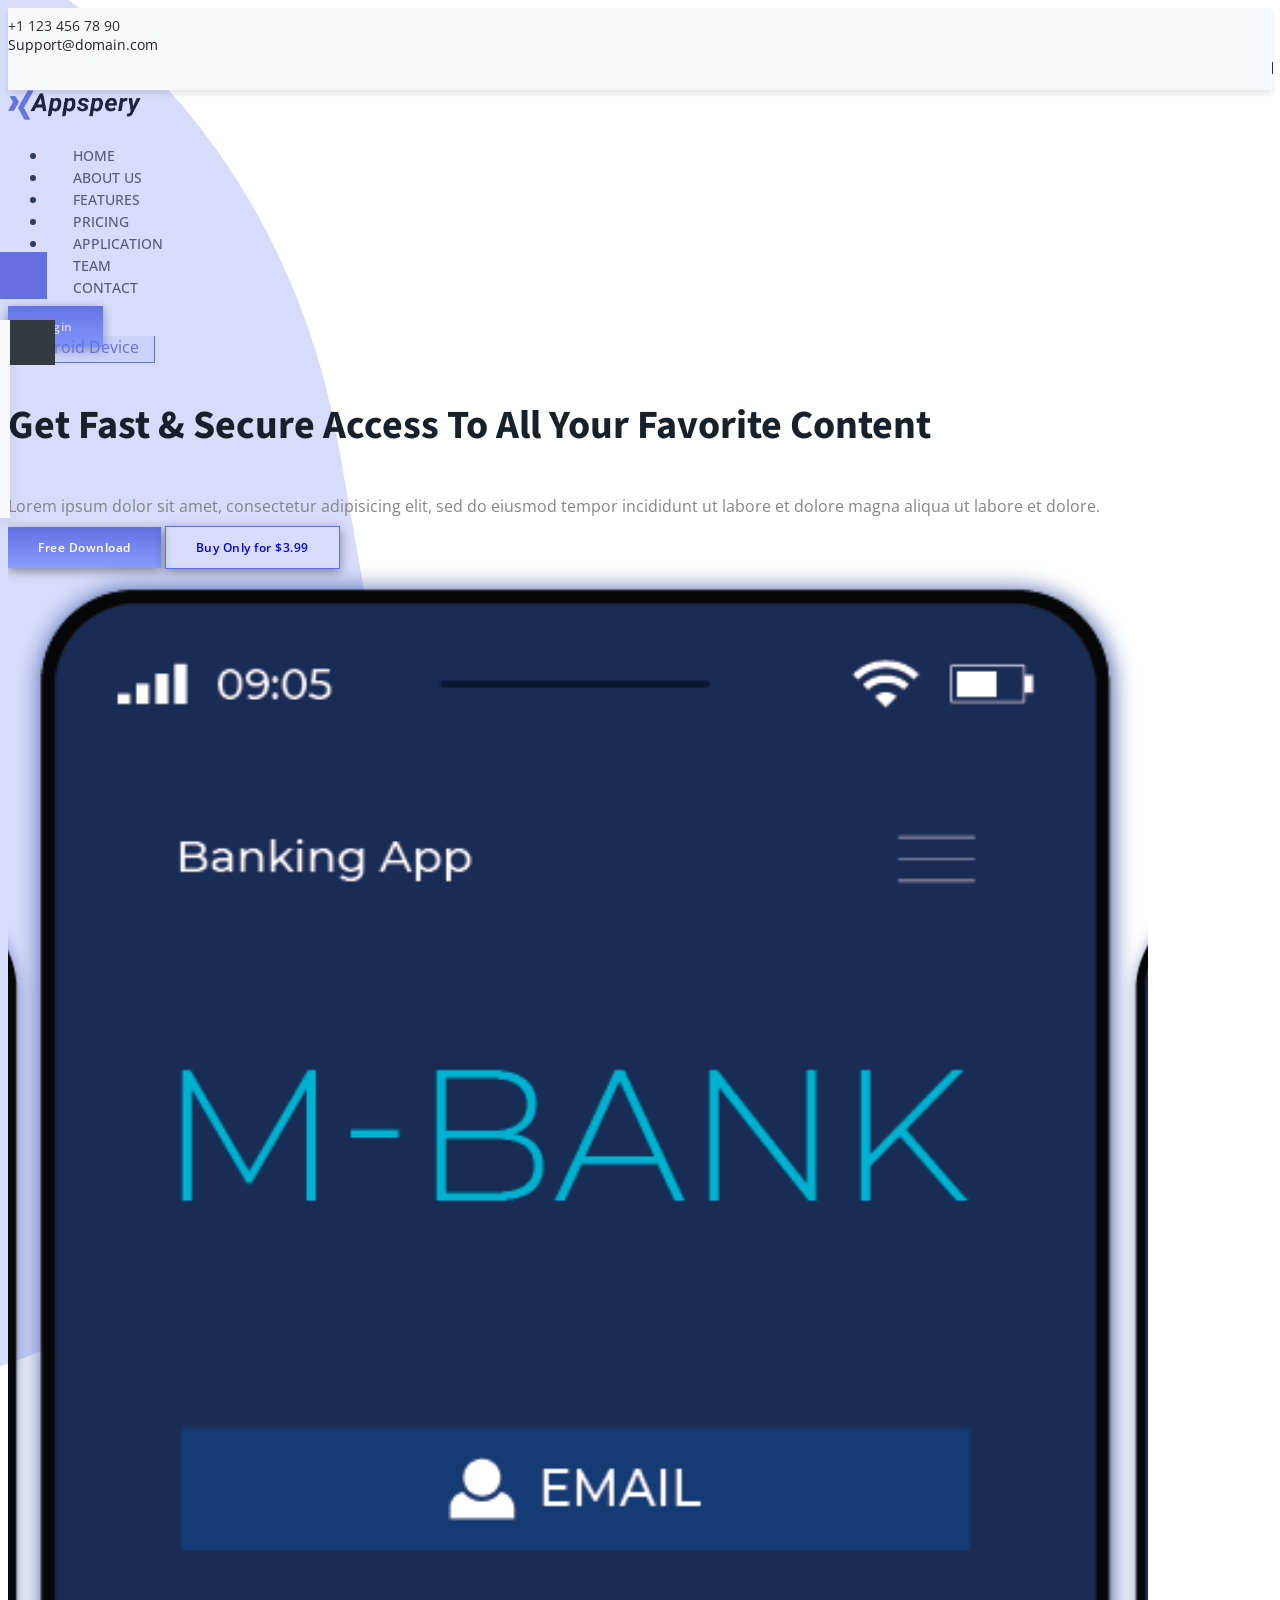
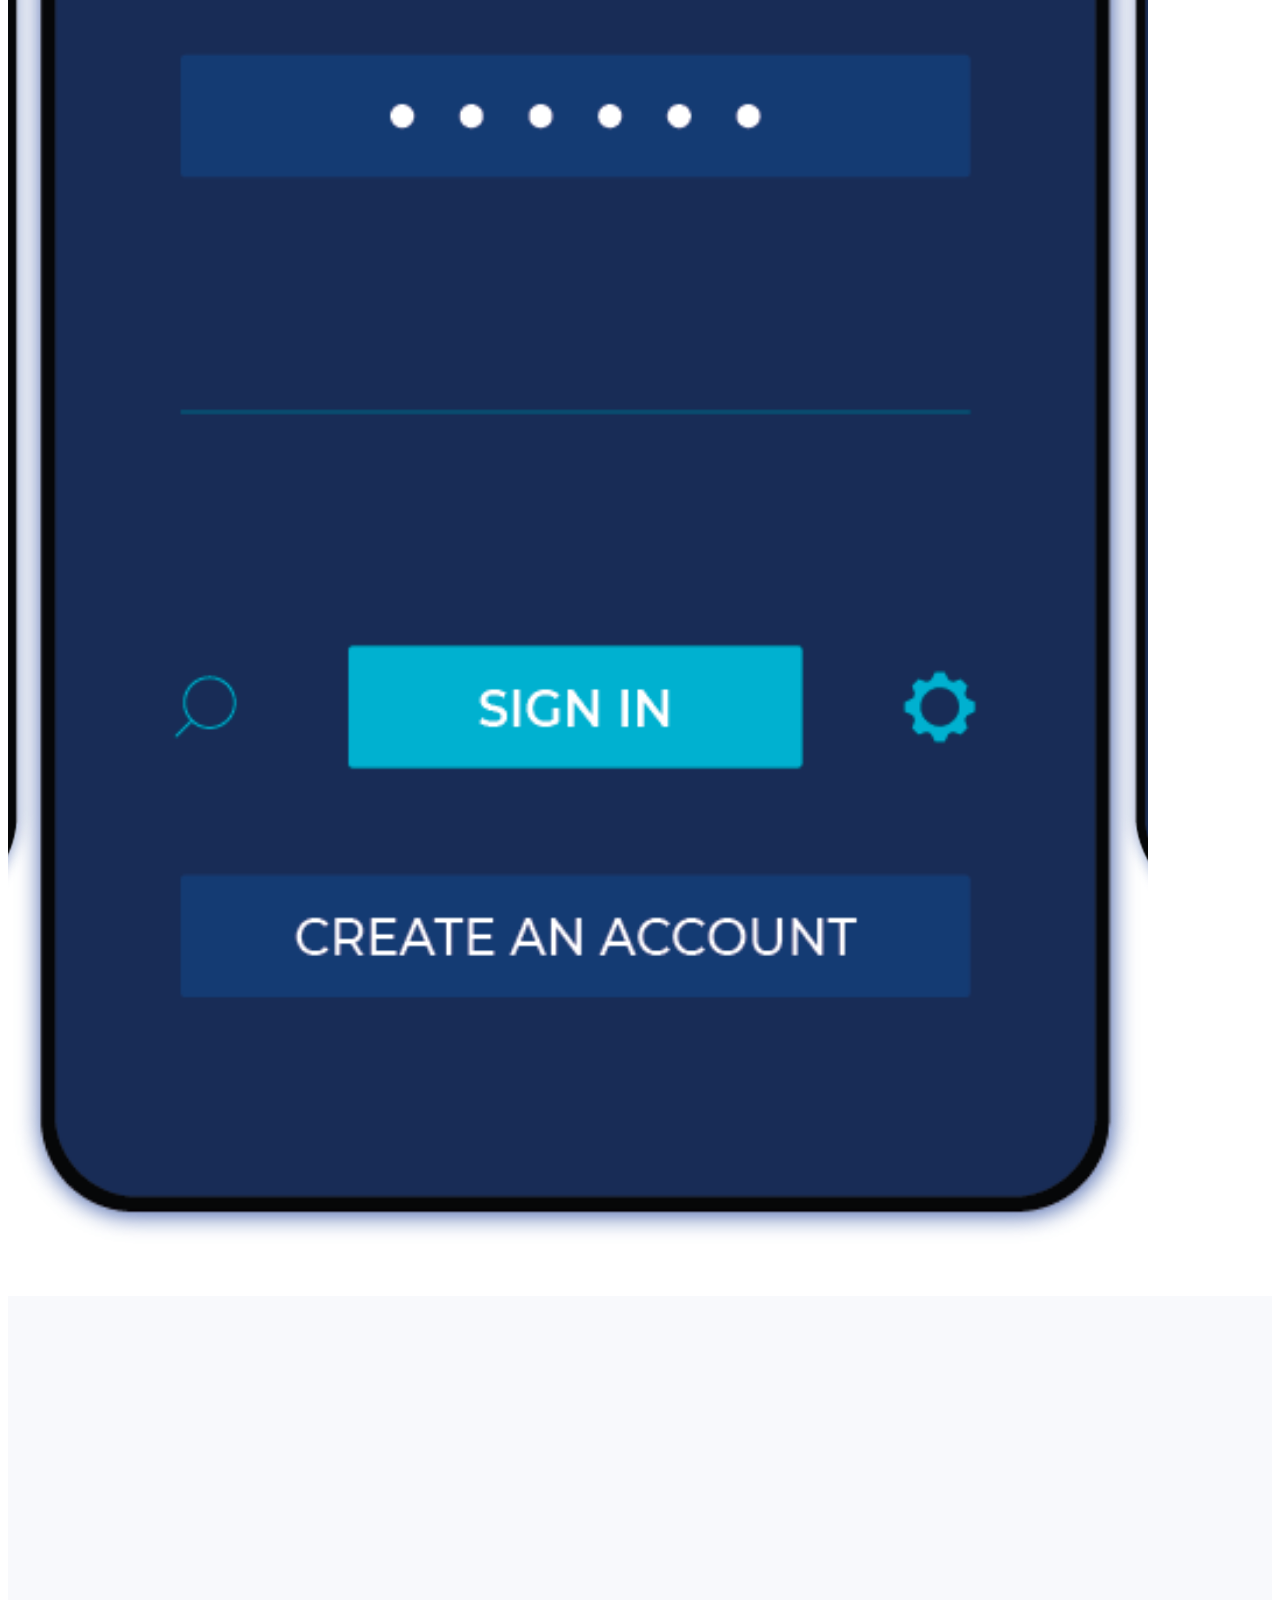
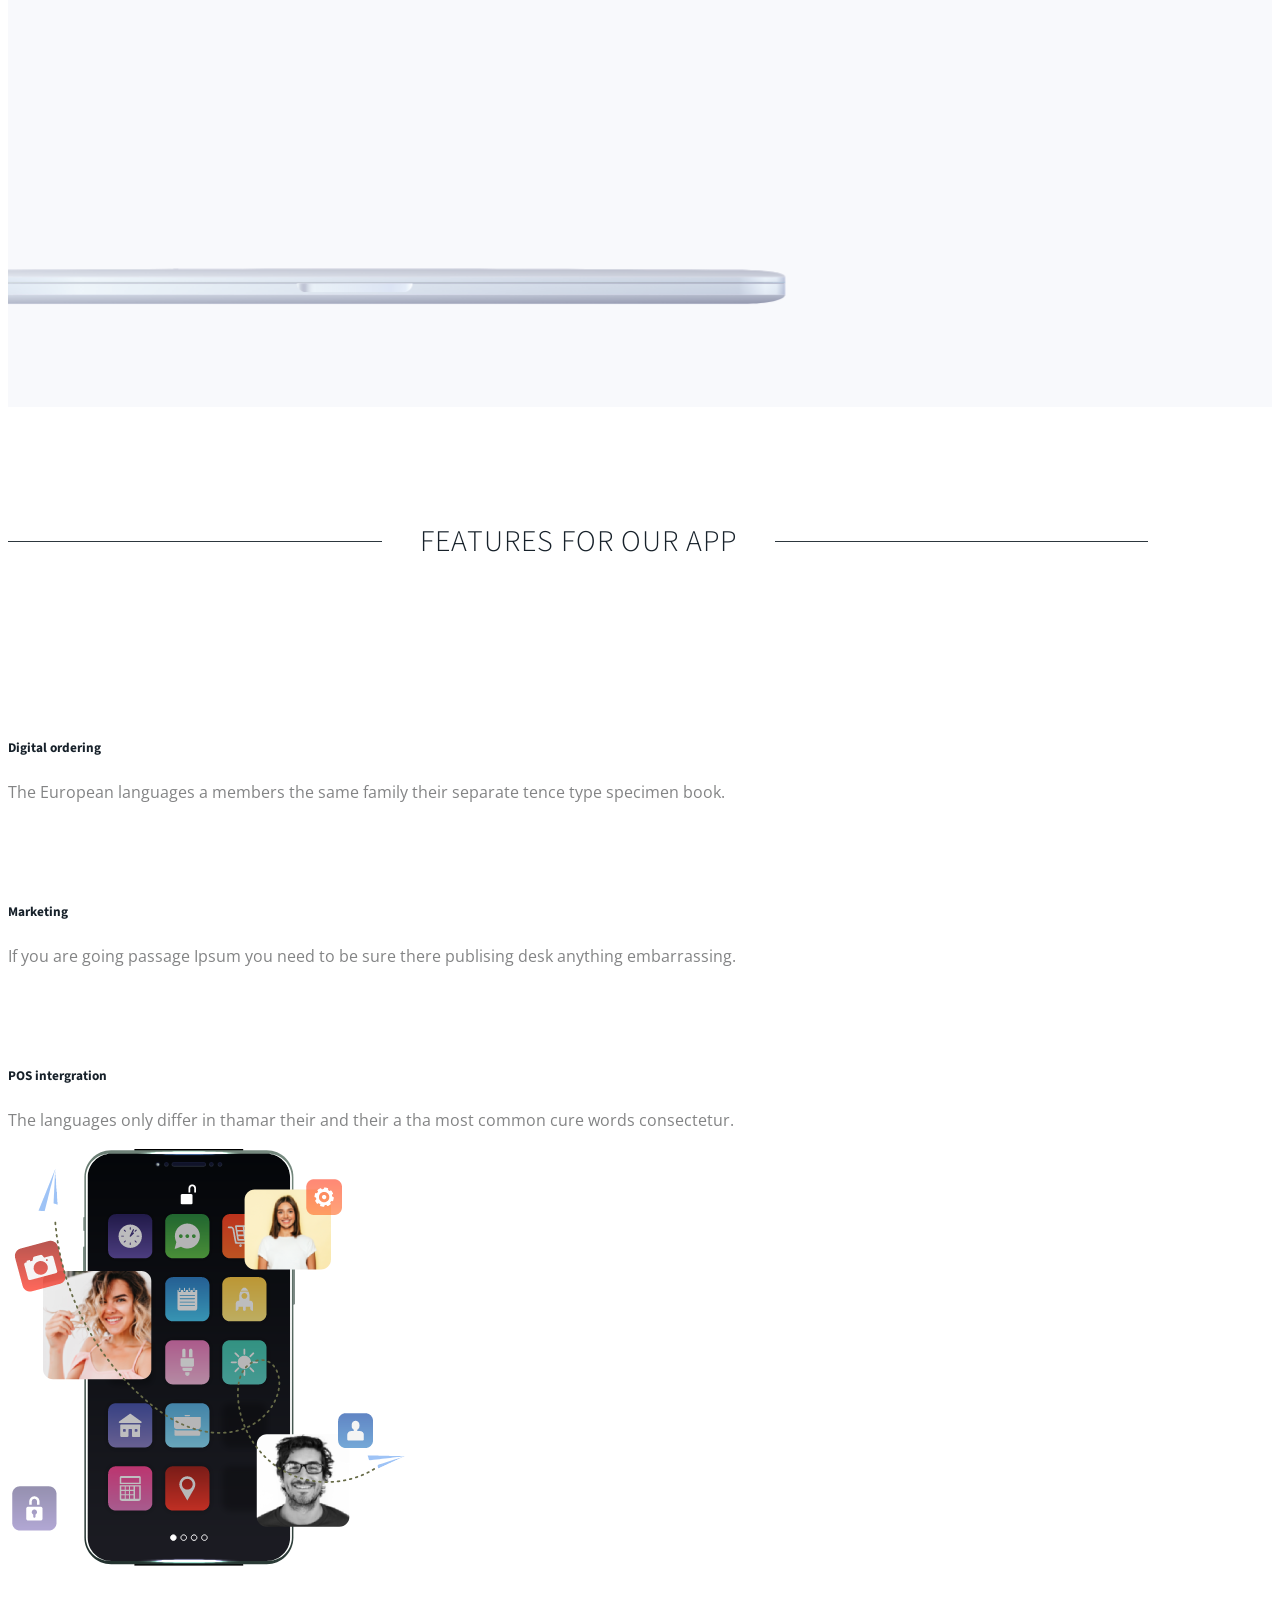
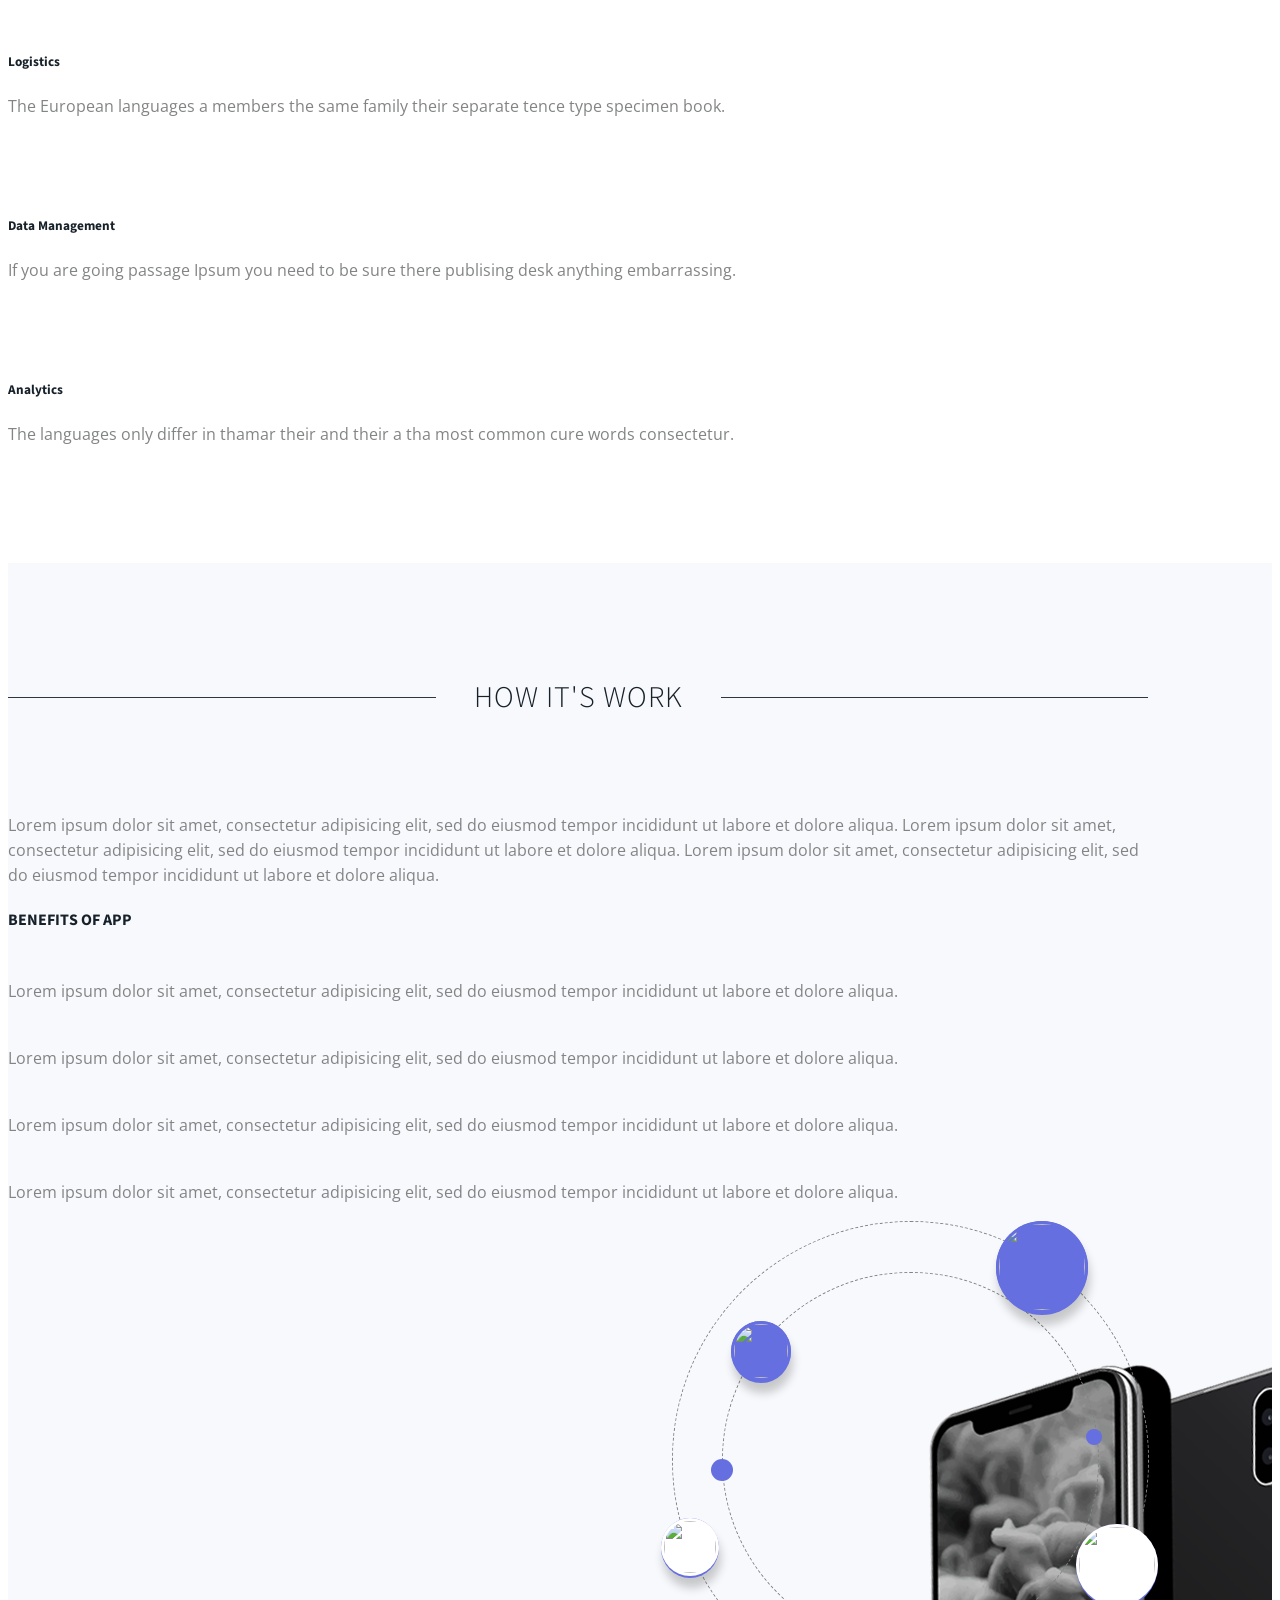
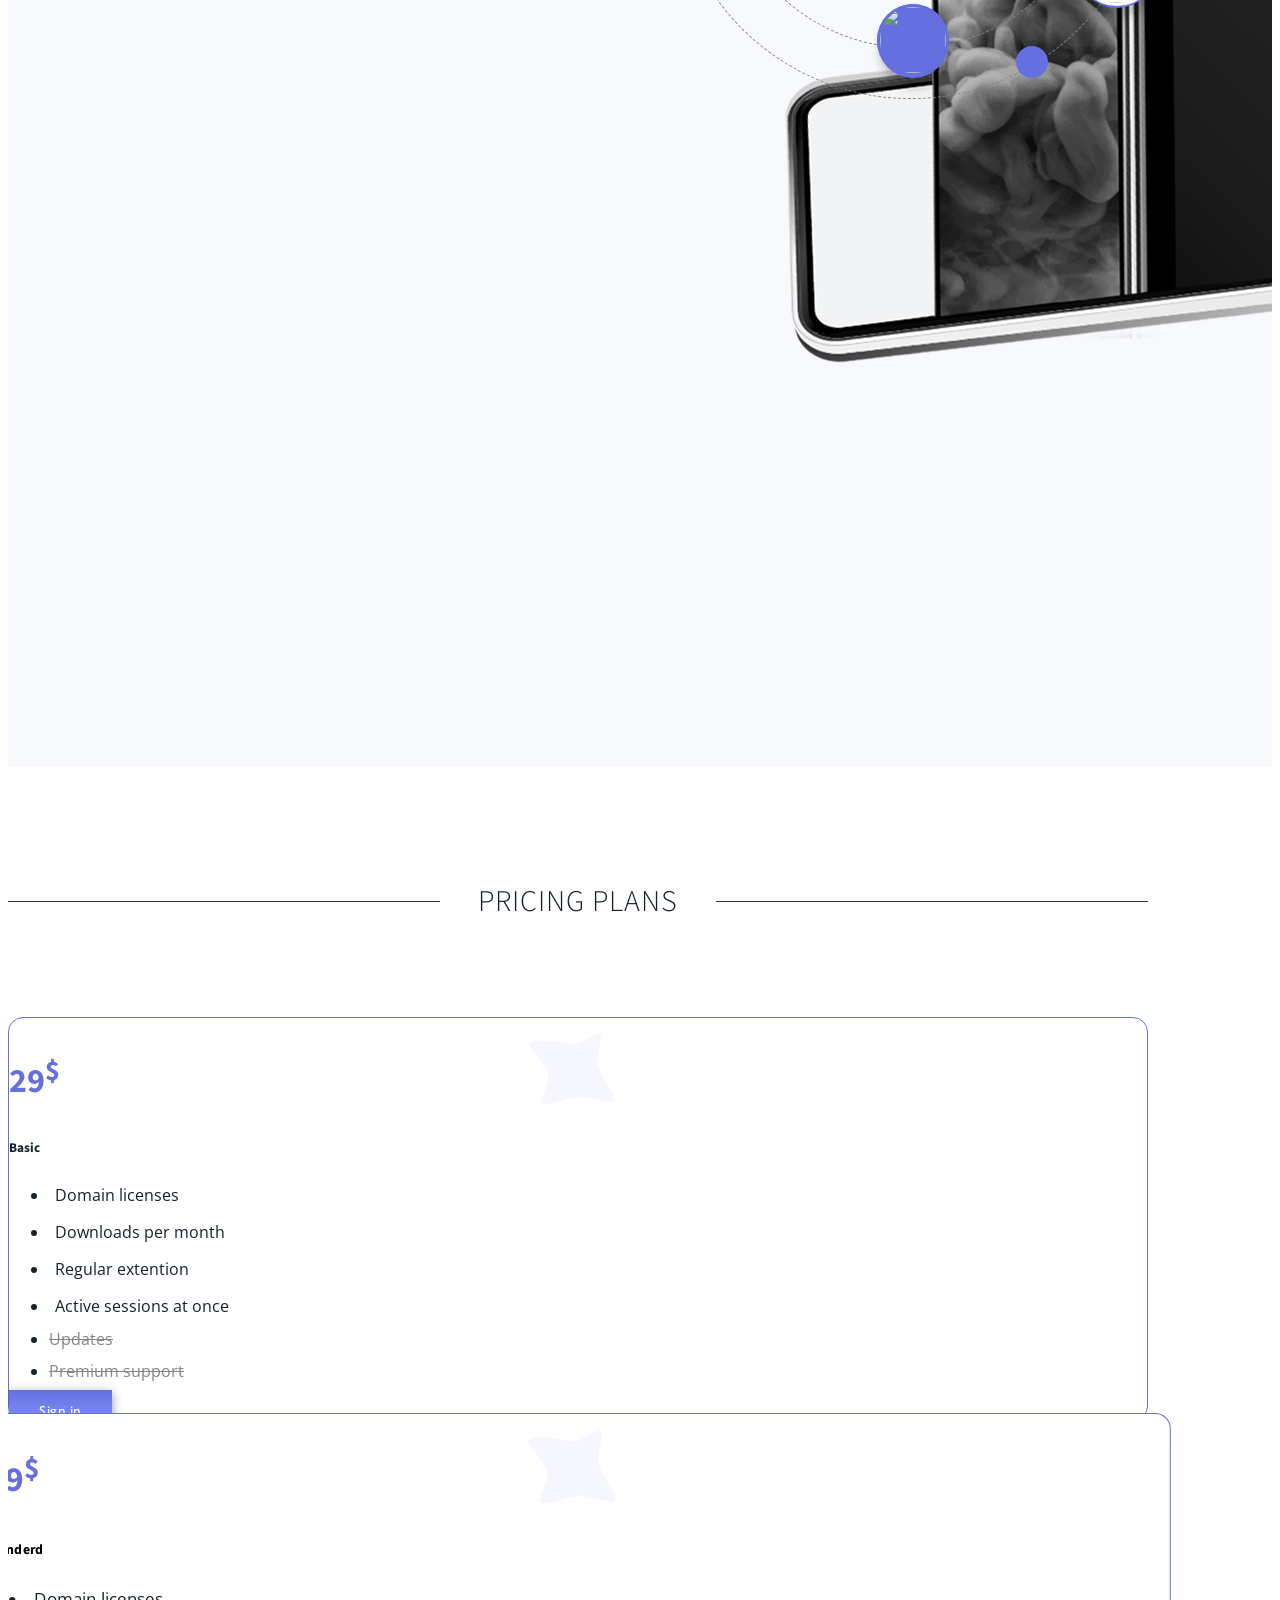
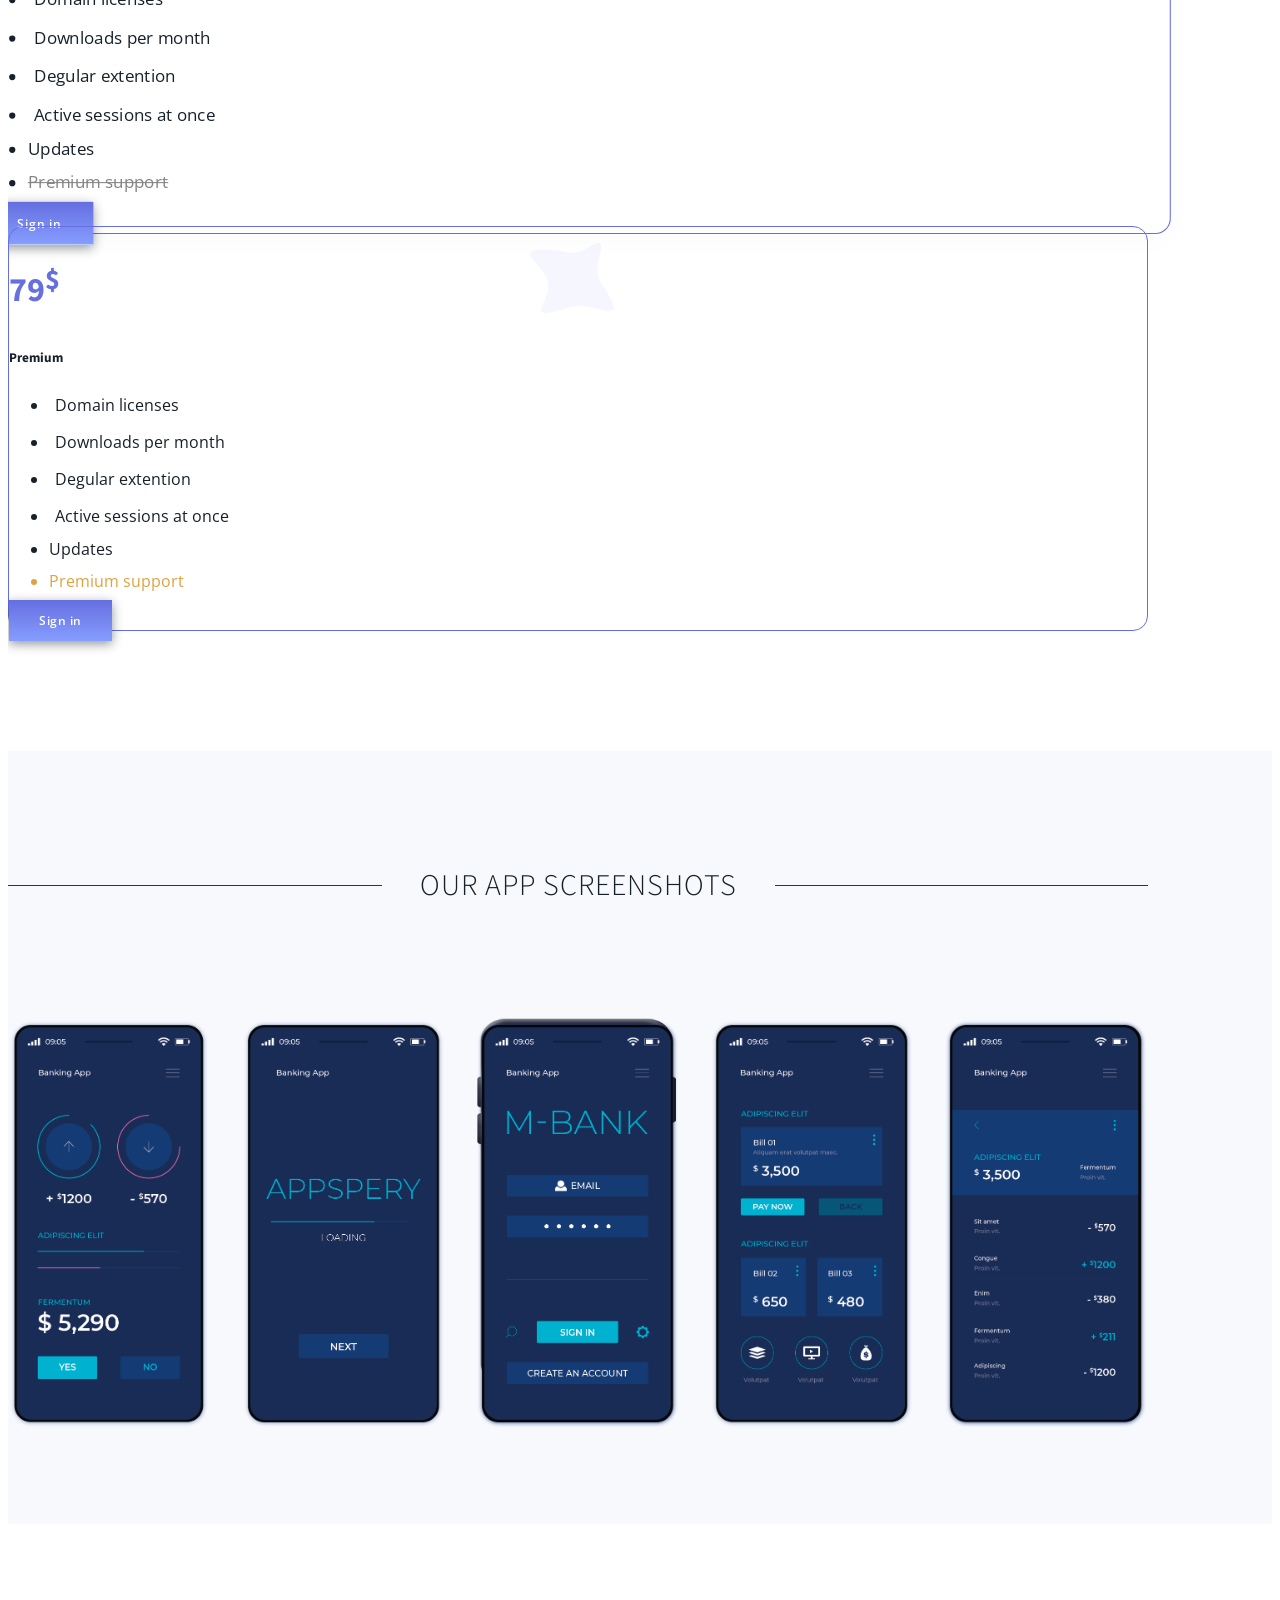
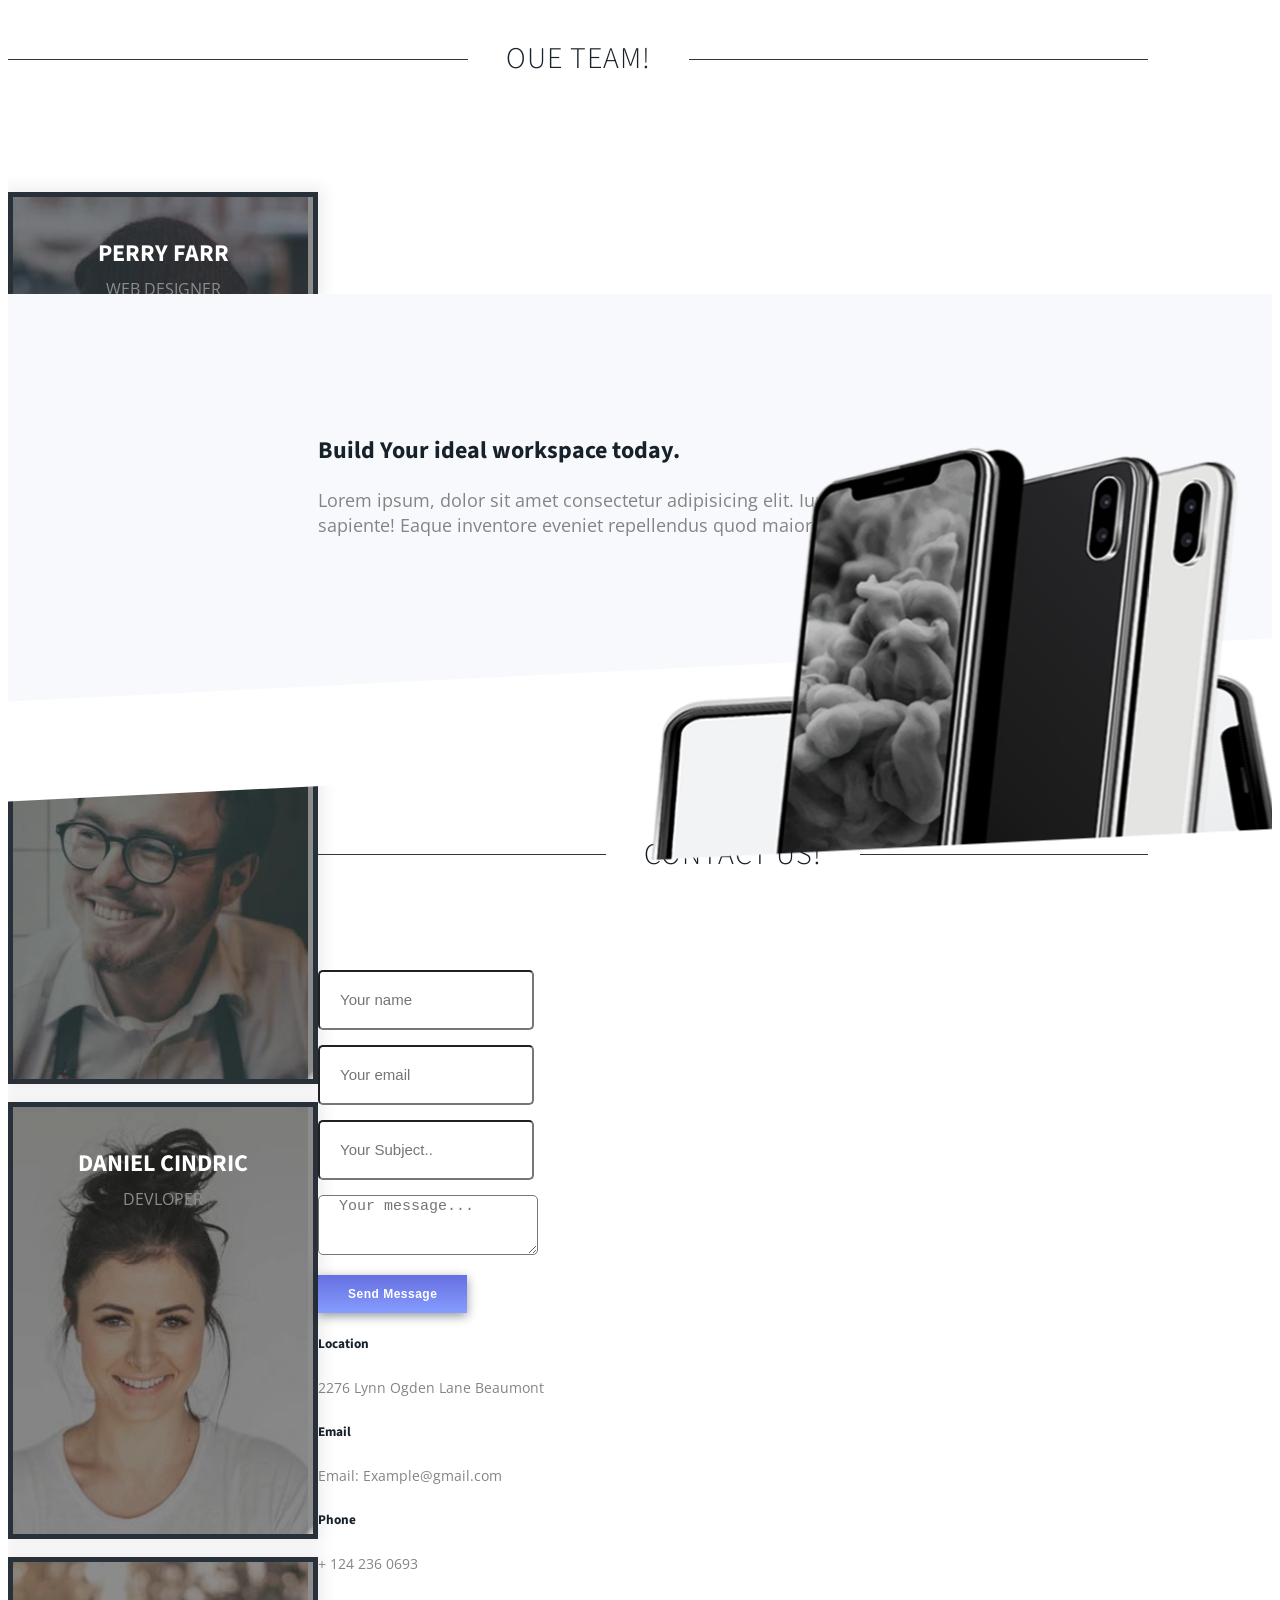
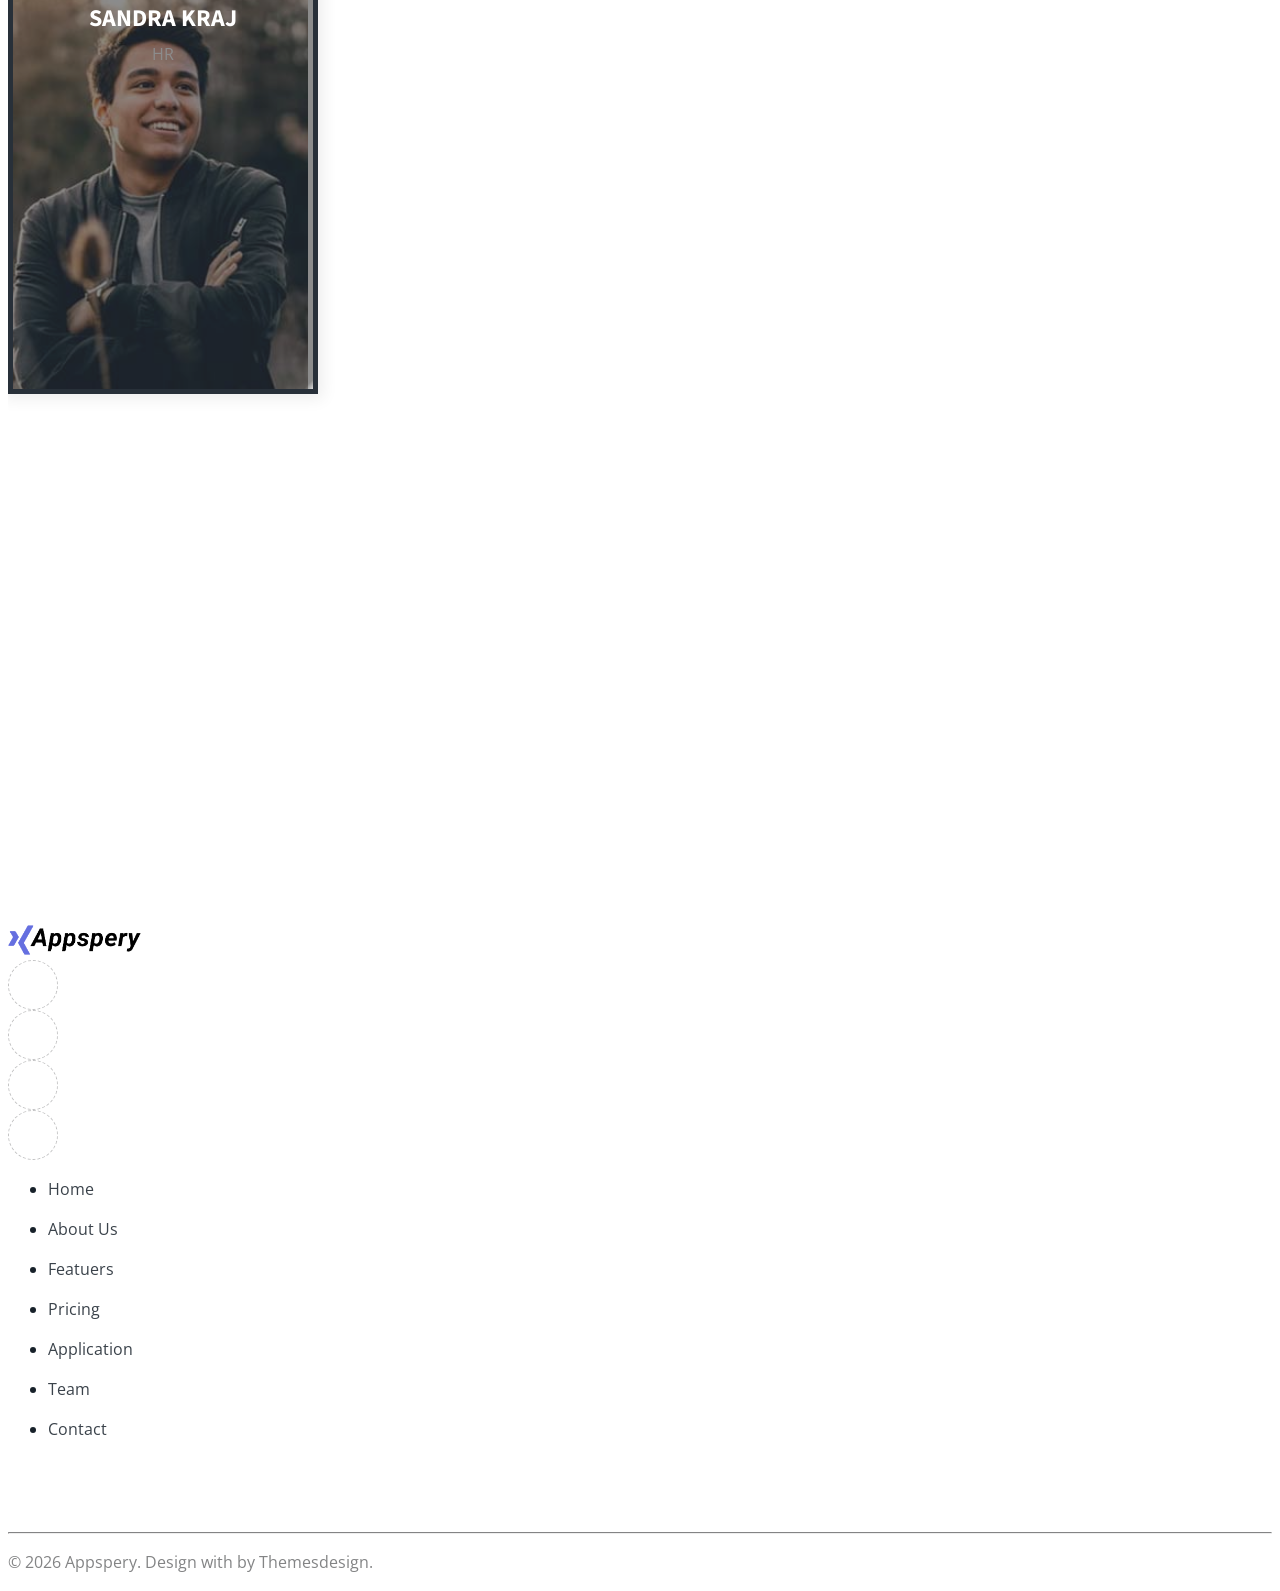
==== index-2.html @ c3799e3d "Portfolio Website" ====
<!DOCTYPE html>
<html lang="en">

<head>
    <meta charset="utf-8" />
    <title>Appspery - App Landing Template</title>
    <meta name="viewport" content="width=device-width, initial-scale=1.0">
    <meta name="description" content=" " />
    <meta name="keywords" content="" />
    <meta content="Themesdeign" name="author" />

    <link rel="shortcut icon" href="images/favicon.ico">

    <!-- Bootstrap css -->
    <link rel="stylesheet" href="css/bootstrap.min.css" type="text/css" id="bootstrap-style" />

    <!-- Tobi  -->
    <link rel="stylesheet" href="css/tobii.min.css">

    <!-- animation -->
    <link rel="stylesheet" href="css/aos.css" />

    <!-- Material Icon Css -->
    <link rel="stylesheet" href="css/materialdesignicons.min.css" type="text/css" />

    <!-- Unicon Css -->
    <link rel="stylesheet" href="https://unicons.iconscout.com/release/v4.0.0/css/line.css" />

    <!-- boxi icon -->
    <link rel="stylesheet" href="css/boxicons.min.css">

    <!-- Swiper Css -->
    <link rel="stylesheet" href="css/tiny-slider.css" type="text/css" />
    <link rel="stylesheet" href="https://unpkg.com/swiper@8/swiper-bundle.min.css" />

    <!-- Custom Css -->
    <link rel="stylesheet" href="css/style.min.css" type="text/css" />

    <!-- colors -->
    <link href="css/colors/default.css" rel="stylesheet" type="text/css" id="color-opt" />

</head>

<body data-bs-spy="scroll" data-bs-target="#navbar" data-bs-offset="71">

    <!-- light-dark mode button -->
    <a href="javascript: void(0);" id="mode" class="mode-btn text-white rounded-end">
        <i class="uil uil-brightness mode-dark mx-auto"></i>
        <i class="uil uil-moon bx-spin mode-light"></i>
    </a>

    <!-- topbar -->
    <section class="tagline d-none d-md-block">
        <div class="container-fluid">
            <div class="row align-items-center">
                <div class="col-md-6">
                    <div class="d-flex">
                        <div class="phone">
                            <i class="mdi mdi-phone"></i> +1 123 456 78 90
                        </div>
                        <div class="email ms-3">
                            <a href="mailto:#" class="text-dark">
                                <i class="mdi mdi-email-open-outline"></i> Support@domain.com
                            </a>
                        </div>
                    </div>
                </div>
                <div class="col-md-6">
                    <ul class="top_socials d-flex list-unstyled justify-content-end mb-0">
                        <li class="entry">
                            <a href="javascript: void(0);">
                                <i class="bx bxl-facebook-circle"></i>
                            </a>
                        </li>
                        <li class="entry">
                            <a href="javascript: void(0);">
                                <i class="bx bxl-dribbble"></i>
                            </a>
                        </li>
                        <li class="entry">
                            <a href="javascript: void(0);">
                                <i class="bx bxl-instagram"></i>
                            </a>
                        </li>
                    </ul>
                </div>
            </div>
            <div class="clear"></div>
        </div>
    </section>
    <!-- end topbar -->

    <!-- START  NAVBAR -->
    <nav class="navbar navbar-expand-lg fixed-top navbar-custom sticky sticky-light" id="navbar">
        <div class="container-fluid">

            <!-- LOGO -->
            <a class="navbar-brand logo text-uppercase" href="index-1.html">
                <img src="images/logo-light.png" class="logo-light" alt="" height="30">
                <img src="images/logo-dark.png" class="logo-dark" alt="" height="30">
            </a>

            <button class="navbar-toggler" type="button" data-bs-toggle="collapse" data-bs-target="#navbarCollapse"
                aria-controls="navbarCollapse" aria-expanded="false" aria-label="Toggle navigation">
                <span class="mdi mdi-menu"></span>
            </button>

            <div class="collapse navbar-collapse" id="navbarCollapse">
                <ul class="navbar-nav ms-auto" id="navbar-navlist">
                    <li class="nav-item">
                        <a class="nav-link" href="#home">Home</a>
                    </li>
                    <li class="nav-item">
                        <a class="nav-link" href="#about">About Us</a>
                    </li>
                    <li class="nav-item">
                        <a class="nav-link" href="#features">Features</a>
                    </li>
                    <li class="nav-item">
                        <a class="nav-link" href="#pricing">Pricing</a>
                    </li>
                    <li class="nav-item">
                        <a class="nav-link" href="#app">Application</a>
                    </li>
                    <li class="nav-item">
                        <a class="nav-link" href="#team">Team</a>
                    </li>
                    <li class="nav-item">
                        <a class="nav-link" href="#contact">Contact</a>
                    </li>
                </ul>
                <div class="ms-auto">
                    <a href="javascript: void(0);" class="btn bg-gradiant">Login</a>
                </div>
            </div>
        </div>
    </nav>
    <!-- END NAVBAR -->

    <div class="overflow-hidden-x">
        <!-- home section -->
        <section class="home-2 home-slider" id="home">
            <div class="box">
                <div class="wave -one"></div>
                <div class="wave -two"></div>
                <div class="wave -three"></div>
            </div>
            <div class="container">
                <div class="row align-items-center justify-content-between">
                    <div class="col-md-6">
                        <div class="home-heading">
                            <span class="badge bg-soft-primary rounded-pill mb-3">Android Device</span>
                            <h3>Get Fast & Secure Access To All Your Favorite Content</h3>
                            <p class="home-title"></p>
                            <p class="text-muted">Lorem ipsum dolor sit amet, consectetur adipisicing elit,
                                sed
                                do eiusmod tempor
                                incididunt ut labore et dolore magna aliqua ut labore et dolore.</p>
                            <div class="btns-group mb-25">
                                <a href="javascript: void(0);" class="btn bg-gradiant">Free Download</a>
                                <a href="javascript: void(0);" class="btn bg-outline-gradiant">Buy Only for $3.99</a>
                            </div>
                        </div>
                    </div>
                    <div class="col-md-6">
                        <div class="swiper swiper-container homeSwiper">
                            <!-- <div class="fream-phone">
                                <img src="images/testi/phone-fream.png" alt="" class="img-fluid">
                            </div> -->
                            <div class="swiper-wrapper">
                                <div class="swiper-slide border-radius">
                                    <div class="app-screenshot-item text-center d-flex justify-content-center">
                                        <div class="app-screenshot-overlayer">
                                            <a class="mfp-image img-fluid" href="images/testi/ss/img1.png" title=""></a>
                                        </div>
                                        <div class="screenshot-img">
                                            <a href="images/testi/ss/img1.png" class="lightbox img-fluid">
                                                <img src="images/testi/ss/img1.png" alt="" class="img-fluid">
                                            </a>
                                        </div>
                                    </div>
                                </div>
                                <div class="swiper-slide border-radius">
                                    <div class="app-screenshot-item text-center d-flex justify-content-center">
                                        <div class="app-screenshot-overlayer">
                                            <a class="mfp-image img-fluid" href="images/testi/ss/img2.png" title=""></a>
                                        </div>
                                        <div class="screenshot-img">
                                            <a href="images/testi/ss/img2.png" class="lightbox img-fluid">
                                                <img src="images/testi/ss/img2.png" alt="" class="img-fluid">
                                            </a>
                                        </div>
                                    </div>
                                </div>
                                <div class="swiper-slide border-radius">
                                    <div class="app-screenshot-item text-center d-flex justify-content-center">
                                        <div class="app-screenshot-overlayer">
                                            <a class="mfp-image img-fluid" href="images/testi/ss/img3.png" title=""></a>
                                        </div>
                                        <div class="screenshot-img">
                                            <a href="images/testi/ss/img3.png" class="lightbox img-fluid">
                                                <img src="images/testi/ss/img3.png" alt="" class="img-fluid">
                                            </a>
                                        </div>
                                    </div>
                                </div>
                                <div class="swiper-slide border-radius">
                                    <div class="app-screenshot-item text-center d-flex justify-content-center">
                                        <div class="app-screenshot-overlayer">
                                            <a class="mfp-image img-fluid" href="images/testi/ss/img4.png" title=""></a>
                                        </div>
                                        <div class="screenshot-img">
                                            <a href="images/testi/ss/img4.png" class="lightbox img-fluid">
                                                <img src="images/testi/ss/img4.png" alt="" class="img-fluid">
                                            </a>
                                        </div>
                                    </div>
                                </div>
                                <div class="swiper-slide border-radius">
                                    <div class="app-screenshot-item text-center d-flex justify-content-center">
                                        <div class="app-screenshot-overlayer">
                                            <a class="mfp-image img-fluid" href="images/testi/ss/img5.png" title=""></a>
                                        </div>
                                        <div class="screenshot-img">
                                            <a href="images/testi/ss/img5.png" class="lightbox img-fluid">
                                                <img src="images/testi/ss/img5.png" alt="" class="img-fluid">
                                            </a>
                                        </div>
                                    </div>
                                </div>
                                <div class="swiper-slide border-radius">
                                    <div class="app-screenshot-item text-center d-flex justify-content-center">
                                        <div class="app-screenshot-overlayer">
                                            <a class="mfp-image img-fluid" href="images/testi/ss/img6.png" title=""></a>
                                        </div>
                                        <div class="screenshot-img">
                                            <a href="images/testi/ss/img6.png" class="lightbox img-fluid">
                                                <img src="images/testi/ss/img6.png" alt="" class="img-fluid">
                                            </a>
                                        </div>
                                    </div>
                                </div>
                                <div class="swiper-slide border-radius">
                                    <div class="app-screenshot-item text-center d-flex justify-content-center">
                                        <div class="app-screenshot-overlayer">
                                            <a class="mfp-image img-fluid" href="images/testi/ss/img7.png" title=""></a>
                                        </div>
                                        <div class="screenshot-img">
                                            <a href="images/testi/ss/img7.png" class="lightbox img-fluid">
                                                <img src="images/testi/ss/img7.png" alt="" class="img-fluid">
                                            </a>
                                        </div>
                                    </div>
                                </div>
                                <div class="swiper-slide border-radius">
                                    <div class="app-screenshot-item text-center d-flex justify-content-center">
                                        <div class="app-screenshot-overlayer">
                                            <a class="mfp-image img-fluid" href="images/testi/ss/img7.png" title=""></a>
                                        </div>
                                        <div class="screenshot-img">
                                            <a href="images/testi/ss/img7.png" class="lightbox img-fluid">
                                                <img src="images/testi/ss/img7.png" alt="" class="img-fluid">
                                            </a>
                                        </div>
                                    </div>
                                </div>
                                <div class="swiper-slide border-radius">
                                    <div class="app-screenshot-item text-center d-flex justify-content-center">
                                        <div class="app-screenshot-overlayer">
                                            <a class="mfp-image img-fluid" href="images/testi/ss/img8.png" title=""></a>
                                        </div>
                                        <div class="screenshot-img">
                                            <a href="images/testi/ss/img8.png" class="lightbox img-fluid">
                                                <img src="images/testi/ss/img8.png" alt="" class="img-fluid">
                                            </a>
                                        </div>
                                    </div>
                                </div>
                            </div>
                        </div>
                    </div>
                </div>
            </div>
            <!-- <div class="background-line"></div> -->
        </section>
        <!-- end home section -->

        <div class="container-fluid">
            <div class="row">
                <div class="mobile">
                    <a href="#about">
                        <span class="phone">
                            <i class="mdi mdi-cellphone"></i>
                        </span>
                    </a>
                </div>
            </div>
            <!--end row-->
        </div>

        <!-- start about us -->
        <section class="section about bg-light" id="about">
            <div class="container">
                <div class="row text-center">
                    <div class="col-lg-12">
                        <div class="mockup mockup-macbook loaded opened">
                            <div class="part top">
                                <img src="images/about/macbook-top.svg" alt="" class="img-fluid top">
                                <img src="images/about/macbook-cover.svg" alt="" class="img-fluid cover">
                                <video autoplay muted controls loop>
                                    <source src="images/about/about.mp4" type="video/mp4">
                                </video>
                            </div>
                            <div class="part bottom">
                                <img src="images/about/macbook-cover.svg" alt="" class="img-fluid cover">
                                <img src="images/about/macbook-bottom.svg" alt="" class="img-fluid bottom">
                            </div>
                        </div>
                    </div>
                </div>
            </div>
        </section>
        <!-- end about us -->

        <!-- Features section -->
        <section class="section features" id="features">
            <div class="container">
                <div class="row justify-content-center">
                    <div class="col-lg-12">
                        <div class="sec-hd">
                            <span class="heading"></span>
                            <h2 class="sec-title">Features for our app</h2>
                            <span class="heading"></span>
                        </div>
                    </div>
                </div>
                <div class="row justify-content-center align-items-center">
                    <div class="col-lg-4 col-md-10">
                        <div data-aos="fade-right" data-aos-duration="1800">
                            <div class="features-box text-end">
                                <div class="features-icon float-end ms-2">
                                    <i class="uil uil-users-alt"></i>
                                </div>
                                <div class="pe-3 me-5">
                                    <h5 class="f-15 text-uppercase">Digital ordering</h5>
                                    <p class="text-muted mt-3">The European languages a members the same family their
                                        separate tence type specimen book.</p>
                                </div>
                            </div>

                            <div class="features-box mt-5 text-end">
                                <div class="features-icon float-end ms-2">
                                    <i class="uil uil-envelope-minus"></i>
                                </div>
                                <div class="pe-3 me-5">
                                    <h5 class="f-15 text-uppercase">Marketing</h5>
                                    <p class="text-muted mt-3">If you are going passage Ipsum you need to be sure there
                                        publising desk anything embarrassing.</p>
                                </div>
                            </div>

                            <div class="features-box mt-5 text-end">
                                <div class="features-icon float-end ms-2">
                                    <i class="uil uil-mobile-android-alt"></i>
                                </div>
                                <div class="pe-3 me-5">
                                    <h5 class="f-15 text-uppercase">POS intergration</h5>
                                    <p class="text-muted mt-3">The languages only differ in thamar their and their a tha
                                        most common cure words consectetur.</p>
                                </div>
                            </div>
                        </div>
                    </div>
                    <div class="col-lg-4">
                        <div class="text-center">
                            <div data-aos="zoom-in" data-aos-duration="1800">
                                <img src="images/features.png" class="img-fluid" alt="">
                            </div>
                        </div>
                    </div>
                    <div class="col-lg-4 col-md-10">
                        <div data-aos="fade-left" data-aos-duration="1800">
                            <div class="features-box">
                                <div class="features-icon float-start me-2">
                                    <i class="uil uil-calender"></i>
                                </div>
                                <div class="ps-3 ms-5">
                                    <h5 class="f-15 text-uppercase">Logistics</h5>
                                    <p class="text-muted mt-3">The European languages a members the same family their
                                        separate tence type specimen book.</p>
                                </div>
                            </div>

                            <div class="features-box mt-5">
                                <div class="features-icon float-start me-2">
                                    <i class="uil uil-bolt"></i>
                                </div>
                                <div class="ps-3 ms-5">
                                    <h5 class="f-15 text-uppercase">Data Management</h5>
                                    <p class="text-muted mt-3">If you are going passage Ipsum you need to be sure there
                                        publising desk anything embarrassing.</p>
                                </div>
                            </div>

                            <div class="features-box mt-5">
                                <div class="features-icon float-start me-2">
                                    <i class="uil uil-feedback"></i>
                                </div>
                                <div class="ps-3 ms-5">
                                    <h5 class="f-15 text-uppercase">Analytics</h5>
                                    <p class="text-muted mt-3">The languages only differ in thamar their and their a tha
                                        most common cure words consectetur.</p>
                                </div>
                            </div>
                        </div>
                    </div>
                </div>
            </div>
        </section>
        <!-- end section -->

        <!-- start work -->
        <section class="section work bg-light">
            <div class="container">
                <div class="row">
                    <div class="col-lg-12">
                        <div class="sec-hd">
                            <span class="heading"></span>
                            <h2 class="sec-title">How It's work</h2>
                            <span class="heading"></span>
                        </div>
                    </div>
                </div>
                <div class="row align-items-center">
                    <div class="col-lg-6">
                        <div class="work-pra">
                            <p class="text-muted">Lorem ipsum dolor sit amet, consectetur adipisicing elit, sed do
                                eiusmod tempor
                                incididunt ut labore et dolore aliqua. Lorem ipsum dolor sit amet, consectetur
                                adipisicing elit, sed do eiusmod tempor incididunt ut labore et dolore aliqua.
                                Lorem ipsum dolor sit amet, consectetur adipisicing elit, sed do eiusmod tempor
                                incididunt ut labore et dolore aliqua.</p>
                            <h4 class="my-4">BENEFITS OF APP</h4>
                            <ul class="inline-item">
                                <li class="list-inline-item">
                                    <i class="uil uil-bell"></i>
                                    <p class="text-muted">Lorem ipsum dolor sit amet, consectetur adipisicing elit, sed
                                        do eiusmod tempor
                                        incididunt ut labore et dolore aliqua.</p>
                                </li>
                                <li class="list-inline-item">
                                    <i class="uil uil-star"></i>
                                    <p class="text-muted"> Lorem ipsum dolor sit amet, consectetur adipisicing elit, sed
                                        do eiusmod tempor
                                        incididunt ut labore et dolore aliqua.</p>
                                </li>
                                <li class="list-inline-item">
                                    <i class="uil uil-envelope-minus"></i>
                                    <p class="text-muted">Lorem ipsum dolor sit amet, consectetur adipisicing elit, sed
                                        do eiusmod tempor
                                        incididunt ut labore et dolore aliqua.</p>
                                </li>
                                <li class="list-inline-item">
                                    <i class="uil uil-heart-alt"></i>
                                    <p class="text-muted">Lorem ipsum dolor sit amet, consectetur adipisicing elit, sed
                                        do eiusmod tempor
                                        incididunt ut labore et dolore aliqua.</p>
                                </li>
                            </ul>
                        </div>
                    </div>
                    <div class="col-lg-6">
                        <div class="section-content" data-aos="fade-right" data-aos-duration="1800">
                            <div class="testimonial-contaent">
                                <div class="testimonial-right">
                                    <div class="testimonial-circle">
                                        <div class="media">
                                            <img src="images/home/home-4.png" class="img-fluid" alt="">
                                        </div>
                                        <span class="ring1 animate-v2"><img src="images/user/img-1.jpg"
                                                class="img-fluid" alt=""></span>
                                        <span class="ring2 animate-v3"><img src="images/user/img-2.jpg"
                                                class="img-fluid" alt=""></span>
                                        <span class="ring3 animate-v2"><img src="images/user/img-3.jpg"
                                                class="img-fluid" alt=""></span>
                                        <span class="ring4 animate-v3"><img src="images/user/img-4.jpg"
                                                class="img-fluid" alt=""></span>
                                        <span class="ring5 animate-v2"><img src="images/user/img-5.jpg"
                                                class="img-fluid" alt=""></span>
                                        <span class="ring6 animate-v3"></span>
                                        <span class="ring7 animate-v2"></span>
                                        <span class="ring8 animate-v3"></span>
                                    </div>
                                </div>
                            </div>
                        </div>
                    </div>
                </div>
            </div>
        </section>
        <!-- end work -->

        <!--start pricing-->
        <section class="section pricing" id="pricing">
            <div class="container">
                <div class="row justify-content-center">
                    <div class="col-lg-12">
                        <div class="sec-hd">
                            <span class="heading"></span>
                            <h2 class="sec-title">Pricing Plans</h2>
                            <span class="heading"></span>
                        </div>
                    </div>
                    <!--end col-->
                </div>
                <!--end row-->
                <div class="row justify-content-center">
                    <div class="col-lg-4 col-md-6 mt-4">
                        <div class="pricing-box text-center">
                            <div class="px-4 py-5">
                                <div class="pricing-icon text-primary">
                                    <h3>29<sup>$</sup></h3>
                                </div>
                                <!--end pricing-icon-->
                                <h5 class="my-4 box-heading">Basic</h5>
                                <ul class="pricing-team pricing-list list-unstyled mt-2 mb-0">
                                    <li class="pricing-item"><i class="uil uil-check-circle text-primary"></i>
                                        Domain licenses</li>
                                    <li class="pricing-item"><i class="uil uil-check-circle text-primary"></i> Downloads
                                        per month
                                    </li>
                                    <li class="pricing-item"><i class="uil uil-check-circle text-primary"></i> Regular
                                        extention</li>
                                    <li class="pricing-item"><i class="uil uil-check-circle text-primary"></i> Active
                                        sessions at
                                        once
                                    </li>
                                    <li class="pricing-item"><del class="text-muted">Updates</del></li>
                                    <li class="pricing-item"><del class="text-muted">Premium support</del></li>
                                </ul>
                                <a href="javascript: void(0);" class="btn bg-gradiant mt-4 w-100">Sign in</a>
                            </div>
                        </div>
                        <!--end pricing-box-->
                    </div>
                    <!--end col-->
                    <div class="col-lg-4 col-md-6 mt-4">
                        <div class="pricing-box pricing-active text-center">
                            <div class="px-4 py-5">
                                <div class="pricing-icon text-primary">
                                    <h3>49<sup>$</sup></h3>
                                </div>
                                <!--end pricing-icon-->
                                <h5 class="my-4 box-heading">Standerd</h5>
                                <ul class="pricing-team pricing-list list-unstyled mt-2 mb-0">
                                    <li class="pricing-item"><i class="uil uil-check-circle text-primary"></i> Domain
                                        licenses</li>
                                    <li class="pricing-item"><i class="uil uil-check-circle text-primary"></i> Downloads
                                        per month
                                    </li>
                                    <li class="pricing-item"><i class="uil uil-check-circle text-primary"></i> Degular
                                        extention</li>
                                    <li class="pricing-item"><i class="uil uil-check-circle text-primary"></i> Active
                                        sessions at
                                        once
                                    </li>
                                    <li class="pricing-item">Updates</li>
                                    <li class="pricing-item"><del class="text-muted">Premium support</del></li>
                                </ul>
                                <a class="btn bg-gradiant mt-4 w-100" href="javascript: void(0);">Sign in</a>
                            </div>
                        </div>
                        <!--end pricing-box-->
                    </div>
                    <!--end col-->
                    <div class="col-lg-4 col-md-6 mt-4">
                        <div class="pricing-box text-center">
                            <div class="px-4 py-5">
                                <div class="pricing-icon text-primary">
                                    <h3>79<sup>$</sup></h3>
                                </div>
                                <!--end pricing-icon-->
                                <h5 class="my-4 box-heading">Premium</h5>
                                <ul class="pricing-team pricing-list list-unstyled mt-2 mb-0">
                                    <li class="pricing-item"><i class="uil uil-check-circle text-primary"></i> Domain
                                        licenses</li>
                                    <li class="pricing-item"><i class="uil uil-check-circle text-primary"></i> Downloads
                                        per month
                                    </li>
                                    <li class="pricing-item"><i class="uil uil-check-circle text-primary"></i> Degular
                                        extention</li>
                                    <li class="pricing-item"><i class="uil uil-check-circle text-primary"></i> Active
                                        sessions at
                                        once
                                    </li>
                                    <li class="pricing-item">Updates</li>
                                    <li class="pricing-item text-warning">Premium support</li>
                                </ul>
                                <a href="javascript: void(0);" class="btn bg-gradiant mt-4 w-100">Sign in</a>
                            </div>
                        </div>
                        <!--end pricing-box-->
                    </div>
                    <!--end col-->
                </div>
                <!--end row-->
            </div>
            <!--end container-->
        </section>
        <!--end pricing-->

        <!-- slider section -->
        <section class="section app-slider bg-light" id="app">
            <!-- start container -->
            <div class="container">
                <div class="row justify-content-center">
                    <div class="col-lg-12">
                        <div class="sec-hd">
                            <span class="heading"></span>
                            <h2 class="sec-title">Our App Screenshots</h2>
                            <span class="heading"></span>
                        </div>
                    </div>
                    <!--end col-->
                </div>

                <div class="row">
                    <div class="col-lg-12">
                        <div class="swiper swiper-container swiper-container1">
                            <div class="fream-phone">
                                <img src="images/testi/phone-fream.png" alt="" class="img-fluid">
                            </div>
                            <div class="swiper-wrapper">
                                <div class="swiper-slide border-radius">
                                    <div class="app-screenshot-item text-center d-flex justify-content-center">
                                        <div class="app-screenshot-overlayer">
                                            <a class="mfp-image img-fluid" href="images/testi/ss/img1.png" title=""></a>
                                        </div>
                                        <div class="screenshot-img mb-4">
                                            <a href="images/testi/ss/img1.png" class="lightbox img-fluid">
                                                <img src="images/testi/ss/img1.png" alt="" class="img-fluid">
                                            </a>
                                        </div>
                                    </div>
                                </div>
                                <div class="swiper-slide border-radius">
                                    <div class="app-screenshot-item text-center d-flex justify-content-center">
                                        <div class="app-screenshot-overlayer">
                                            <a class="mfp-image img-fluid" href="images/testi/ss/img2.png" title=""></a>
                                        </div>
                                        <div class="screenshot-img mb-4">
                                            <a href="images/testi/ss/img2.png" class="lightbox img-fluid">
                                                <img src="images/testi/ss/img2.png" alt="" class="img-fluid">
                                            </a>
                                        </div>
                                    </div>
                                </div>
                                <div class="swiper-slide border-radius">
                                    <div class="app-screenshot-item text-center d-flex justify-content-center">
                                        <div class="app-screenshot-overlayer">
                                            <a class="mfp-image img-fluid" href="images/testi/ss/img3.png" title=""></a>
                                        </div>
                                        <div class="screenshot-img mb-4">
                                            <a href="images/testi/ss/img3.png" class="lightbox img-fluid">
                                                <img src="images/testi/ss/img3.png" alt="" class="img-fluid">
                                            </a>
                                        </div>
                                    </div>
                                </div>
                                <div class="swiper-slide border-radius">
                                    <div class="app-screenshot-item text-center d-flex justify-content-center">
                                        <div class="app-screenshot-overlayer">
                                            <a class="mfp-image img-fluid" href="images/testi/ss/img4.png" title=""></a>
                                        </div>
                                        <div class="screenshot-img mb-4">
                                            <a href="images/testi/ss/img4.png" class="lightbox img-fluid">
                                                <img src="images/testi/ss/img4.png" alt="" class="img-fluid">
                                            </a>
                                        </div>
                                    </div>
                                </div>
                                <div class="swiper-slide border-radius">
                                    <div class="app-screenshot-item text-center d-flex justify-content-center">
                                        <div class="app-screenshot-overlayer">
                                            <a class="mfp-image img-fluid" href="images/testi/ss/img5.png" title=""></a>
                                        </div>
                                        <div class="screenshot-img mb-4">
                                            <a href="images/testi/ss/img5.png" class="lightbox img-fluid">
                                                <img src="images/testi/ss/img5.png" alt="" class="img-fluid">
                                            </a>
                                        </div>
                                    </div>
                                </div>
                                <div class="swiper-slide border-radius">
                                    <div class="app-screenshot-item text-center d-flex justify-content-center">
                                        <div class="app-screenshot-overlayer">
                                            <a class="mfp-image img-fluid" href="images/testi/ss/img6.png" title=""></a>
                                        </div>
                                        <div class="screenshot-img mb-4">
                                            <a href="images/testi/ss/img6.png" class="lightbox img-fluid">
                                                <img src="images/testi/ss/img6.png" alt="" class="img-fluid">
                                            </a>
                                        </div>
                                    </div>
                                </div>
                                <div class="swiper-slide border-radius">
                                    <div class="app-screenshot-item text-center d-flex justify-content-center">
                                        <div class="app-screenshot-overlayer">
                                            <a class="mfp-image img-fluid" href="images/testi/ss/img7.png" title=""></a>
                                        </div>
                                        <div class="screenshot-img mb-4">
                                            <a href="images/testi/ss/img7.png" class="lightbox img-fluid">
                                                <img src="images/testi/ss/img7.png" alt="" class="img-fluid">
                                            </a>
                                        </div>
                                    </div>
                                </div>
                                <div class="swiper-slide border-radius">
                                    <div class="app-screenshot-item text-center d-flex justify-content-center">
                                        <div class="app-screenshot-overlayer">
                                            <a class="mfp-image img-fluid" href="images/testi/ss/img7.png" title=""></a>
                                        </div>
                                        <div class="screenshot-img mb-4">
                                            <a href="images/testi/ss/img7.png" class="lightbox img-fluid">
                                                <img src="images/testi/ss/img7.png" alt="" class="img-fluid">
                                            </a>
                                        </div>
                                    </div>
                                </div>
                                <div class="swiper-slide border-radius">
                                    <div class="app-screenshot-item text-center d-flex justify-content-center">
                                        <div class="app-screenshot-overlayer">
                                            <a class="mfp-image img-fluid" href="images/testi/ss/img8.png" title=""></a>
                                        </div>
                                        <div class="screenshot-img mb-4">
                                            <a href="images/testi/ss/img8.png" class="lightbox img-fluid">
                                                <img src="images/testi/ss/img8.png" alt="" class="img-fluid">
                                            </a>
                                        </div>
                                    </div>
                                </div>
                            </div>
                        </div>
                    </div>
                </div>
                <!-- end container -->
            </div>
        </section>
        <!-- end section -->

        <!-- team section -->
        <section class="section team" id="team">
            <div class="container">
                <div class="row justify-content-center">
                    <div class="col-lg-12">
                        <div class="sec-hd">
                            <span class="heading"></span>
                            <h2 class="sec-title">Oue Team!</h2>
                            <span class="heading"></span>
                        </div>
                    </div>
                </div>
                <div class="row justify-content-center">
                    <div class="col-lg-3 col-md-6">
                        <div class="team-box">
                            <div class="row justify-content-end">

                            </div>
                        </div>
                    </div>
                    <div class="col-lg-12">
                        <div class="tab-container effectTab-header" id="style_10">
                            <div class="wrapper">
                                <div class="row">
                                    <div class="col-12 tab">
                                        <div class="row">
                                            <div class="col-lg-3 col-sm-6 box-tab">
                                                <div class="effect effect-ten">
                                                    <img src="images/team/team-1.jpg" class="img-fluid" alt="">
                                                    <div class="tab-text">

                                                        <h2>Perry Farr</h2>
                                                        <p>Web Designer</p>
                                                        <div class="icons-block"> <a href="javascript: void(0);"
                                                                class="social-icon-1"><i
                                                                    class="mdi mdi-facebook"></i></a> <a
                                                                href="javascript: void(0);" class="social-icon-2"><i
                                                                    class="mdi mdi-linkedin"></i></a>
                                                            <a href="javascript: void(0);" class="social-icon-3"><i
                                                                    class="mdi mdi-twitter"></i></a>
                                                        </div>
                                                    </div>
                                                </div>
                                            </div>
                                            <div class="col-lg-3 col-sm-6 box-tab hide">
                                                <div class="effect effect-ten">
                                                    <img src="images/team/team-2.jpg" class="img-fluid" alt="">
                                                    <div class="tab-text">
                                                        <h2>Andrew Beeson</h2>
                                                        <p>CEO</p>
                                                        <div class="icons-block"> <a href="javascript: void(0);"
                                                                class="social-icon-1"><i
                                                                    class="mdi mdi-facebook"></i></a> <a
                                                                href="javascript: void(0);" class="social-icon-2"><i
                                                                    class="mdi mdi-linkedin"></i></a>
                                                            <a href="javascript: void(0);" class="social-icon-3"><i
                                                                    class="mdi mdi-twitter"></i></a>
                                                        </div>
                                                    </div>
                                                </div>
                                            </div>
                                            <div class="col-lg-3 col-sm-6 box-tab hide">
                                                <div class="effect effect-ten">
                                                    <img src="images/team/team-3.jpg" class="img-fluid" alt="">
                                                    <div class="tab-text">
                                                        <h2>Daniel Cindric</h2>
                                                        <p>Devloper</p>
                                                        <div class="icons-block"> <a href="javascript: void(0);"
                                                                class="social-icon-1"><i
                                                                    class="mdi mdi-facebook"></i></a> <a
                                                                href="javascript: void(0);" class="social-icon-2"><i
                                                                    class="mdi mdi-linkedin"></i></a>
                                                            <a href="javascript: void(0);" class="social-icon-3"><i
                                                                    class="mdi mdi-twitter"></i></a>
                                                        </div>
                                                    </div>
                                                </div>
                                            </div>
                                            <div class="col-lg-3 col-sm-6 box-tab hide">
                                                <div class="effect effect-ten">
                                                    <img src="images/team/team-4.jpg" class="img-fluid" alt="">
                                                    <div class="tab-text">
                                                        <h2>Sandra Kraj</h2>
                                                        <p>HR</p>
                                                        <div class="icons-block"> <a href="javascript: void(0);"
                                                                class="social-icon-1"><i
                                                                    class="mdi mdi-facebook"></i></a> <a
                                                                href="javascript: void(0);" class="social-icon-2"><i
                                                                    class="mdi mdi-linkedin"></i></a>
                                                            <a href="javascript: void(0);" class="social-icon-3"><i
                                                                    class="mdi mdi-twitter"></i></a>
                                                        </div>
                                                    </div>
                                                </div>
                                            </div>
                                        </div>
                                    </div>
                                </div>
                            </div>
                        </div>
                    </div>
                </div>
            </div>
        </section>
        <!-- end section -->

        <!-- cta section -->
        <section class="section cta bg-light" id="cta">
            <!-- start container -->
            <div class="container position-relative">
                <div class="row">
                    <div class="col-xl-6 col-lg-10">
                        <div class="py-5">
                            <h1 class="display-4">Build Your ideal workspace today.</h1>
                            <p class="text-muted mt-3 f-18">Lorem ipsum, dolor sit amet consectetur adipisicing elit.
                                Iure distinctio vero facilis numquam sapiente! Eaque inventore eveniet repellendus quod
                                maiores nulla.</p>
                            <div class="d-flex mt-4 ">
                                <div class="app-store">
                                    <a href="javascript: void(0);"><img src="images/img-appstore.png" alt=""
                                            class="img-fluid"></a>
                                </div>
                                <div class="googleplay">
                                    <a href="javascript: void(0);"><img src="images/img-googleplay.png " alt=""
                                            class="img-fluid ms-3"></a>
                                </div>
                            </div>
                        </div>
                    </div>
                    <div class="col-lg-6">
                        <div class="cta-phone-image">
                            <!-- <img src="images/home/home-4.png" alt="" class=" img-fluid"> -->
                        </div>
                    </div>
                </div>
            </div>
            <!-- end container -->
        </section>
        <!-- end section -->

        <!-- contact section -->
        <section class="contact overflow-hidden" id="contact">
            <!-- start container -->
            <div class="container">
                <div class="row justify-content-center">
                    <div class="col-lg-12">
                        <div class="sec-hd">
                            <span class="heading"></span>
                            <h2 class="sec-title">Contact Us!</h2>
                            <span class="heading"></span>
                        </div>
                    </div>
                </div>
                <div class="row align-items-center justify-content-center">
                    <div class="col-lg-8">
                        <div class="contact-box">
                            <div class="custom-form mt-4">
                                <form method="post" name="myForm" onsubmit="return validateForm()">
                                    <p id="error-msg" style="opacity: 1;"> </p>
                                    <div id="simple-msg"></div>
                                    <div class="row">
                                        <div class="col-lg-12">
                                            <div class="form-group">
                                                <input name="name" id="name" type="text"
                                                    class="form-control contact-form" placeholder="Your name">
                                            </div>
                                        </div>
                                        <div class="col-lg-12">
                                            <div class="form-group">
                                                <input name="email" id="email" type="email"
                                                    class="form-control contact-form" placeholder="Your email">
                                            </div>
                                        </div>
                                    </div>
                                    <div class="row">
                                        <div class="col-lg-12">
                                            <div class="form-group">
                                                <input type="text" class="form-control contact-form" id="subject"
                                                    placeholder="Your Subject..">
                                            </div>
                                        </div>
                                    </div>
                                    <div class="row">
                                        <div class="col-lg-12">
                                            <div class="form-group">
                                                <textarea name="comments" id="comments" rows="6"
                                                    class="form-control contact-form h-auto"
                                                    placeholder="Your message..."></textarea>
                                            </div>
                                        </div>
                                    </div>
                                    <div class="row justify-content-center">
                                        <div class="col-lg-6">
                                            <div class="text-center">
                                                <input type="submit" id="submit" name="send"
                                                    class="submitBnt btn btn-rounded bg-gradiant" value="Send Message">
                                            </div>
                                        </div>
                                    </div>
                                </form>
                            </div>
                        </div>
                    </div>
                </div>

                <div class="row my-5 py-4 justify-content-center text-center">
                    <div class="col-md-4">
                        <div>
                            <i class="mdi mdi-google-maps f-50 text-primary"></i>
                            <h5 class="mb-1">Location</h5>
                            <p class="f-14 mb-0 text-muted">2276 Lynn Ogden Lane Beaumont</p>
                        </div>
                    </div>
                    <div class="col-md-4">
                        <div class="mt-4 mt-lg-0">
                            <i class="mdi mdi-email f-50 text-primary"></i>
                            <h5 class="mb-1">Email</h5>
                            <p class="f-14 mb-0 text-muted">Email: Example@gmail.com</p>
                        </div>
                    </div>
                    <div class="col-md-4">
                        <div class="mt-4 mt-lg-0">
                            <i class="mdi mdi-phone f-50 text-primary"></i>
                            <h5 class="mb-1">Phone</h5>
                            <p class="f-14 mb-0 text-muted">+ 124 236 0693</p>
                        </div>
                    </div>
                </div>
            </div>
            <div class="position-relative">
                <div class="contact-map">
                    <iframe class="map"
                        src="https://www.google.com/maps/embed?pb=!1m18!1m12!1m3!1d1963590.6735126767!2d-117.71712342097838!3d36.07023032891268!2m3!1f0!2f0!3f0!3m2!1i1024!2i768!4f13.1!3m3!1m2!1s0x808fb9fe5f285e3d%3A0x8b5109a227086f55!2sCalifornia%2C%20USA!5e0!3m2!1sen!2sin!4v1649323982108!5m2!1sen!2sin"
                        width="100%" height="450" style="border:0;" allowfullscreen="" loading="lazy"></iframe>
                </div>
            </div>
            <!-- end container -->
        </section>
        <!-- end section -->

        <!-- footer section -->
        <section class="footer overflow-hidden">
            <!-- container -->
            <div class="container">
                <div class="row justify-content-center">
                    <div class="col-lg-10 text-center">
                        <a class="navbar-brand logo text-uppercase" href="index-1.html">
                            <img src="images/logo-light.png" class="logo-light" alt="" height="30">
                            <img src="images/logo-dark.png" class="logo-dark" alt="" height="30">
                        </a>

                        <div class="footer-icon mt-4 d-flex justify-content-center">
                            <div class="d-flex align-items-center">
                                <a href="javascript: void(0);" class="me-2 avatar-sm text-center"
                                    data-bs-toggle="tooltip" data-bs-placement="top" title="Facebook">
                                    <i class="mdi mdi-facebook f-24 align-middle text-primary"></i>
                                </a>
                                <a href="javascript: void(0);" class="mx-2 avatar-sm text-center"
                                    data-bs-toggle="tooltip" data-bs-placement="top" title="twitter">
                                    <i class="mdi mdi-twitter f-24 align-middle text-primary"></i>
                                </a>
                                <a href="javascript: void(0);" class="mx-2 avatar-sm text-center"
                                    data-bs-toggle="tooltip" data-bs-placement="top" title="googleplay">
                                    <i class="mdi mdi-google-play f-24 align-middle text-primary"></i>
                                </a>
                                <a href="javascript: void(0);" class="mx-2 avatar-sm text-center">
                                    <i class="mdi mdi-linkedin f-24 align-middle text-primary" data-bs-toggle="tooltip"
                                        data-bs-placement="top" title="linkedin"></i>
                                </a>
                            </div>
                        </div>

                    </div>
                    <div class="col-lg-8">
                        <ul class="list-inline d-sm-flex justify-content-between footer-link mb-0">
                            <li class="list-inline-item">
                                <a href="#home">Home</a>
                            </li>
                            <li class="list-inline-item">
                                <a href="#about">About Us</a>
                            </li>
                            <li class="list-inline-item">
                                <a href="#features">Featuers</a>
                            </li>
                            <li class="list-inline-item">
                                <a href="#pricing">Pricing</a>
                            </li>
                            <li class="list-inline-item">
                                <a href="#application">Application</a>
                            </li>
                            <li class="list-inline-item">
                                <a href="#team">Team</a>
                            </li>
                            <li class="list-inline-item">
                                <a href="#contact">Contact</a>
                            </li>
                        </ul>
                    </div>
                </div>
            </div>
            <!-- end container -->
        </section>
    </div>

    <hr>

    <section class="bottom-footer py-4">
        <div class="container">
            <div class="row justify-content-center">
                <div class="col-lg-6">
                    <p class="mb-0 text-center text-muted">©
                        <script>document.write(new Date().getFullYear())</script> Appspery. Design with <i
                            class="mdi mdi-heart text-danger"></i> by <a href="https://themesdesign.in/"
                            target="_blank" class="text-muted">Themesdesign.</a>
                    </p>
                </div>
            </div>
        </div>
    </section>
    <!-- end footer -->

    <!-- Style switcher -->
    <div class="style-switcher" id="style-switcher" onclick="toggleSwitcher()" style="left: -189px;">
        <div>
            <h6>Select your color</h6>
            <ul class="pattern list-unstyled mb-0">
                <li>
                    <a class="color1" href="javascript: void(0);" onclick="setColor('default')"></a>
                </li>
                <li>
                    <a class="color2" href="javascript: void(0);" onclick="setColor('blue')"></a>
                </li>
                <li>
                    <a class="color3" href="javascript: void(0);" onclick="setColor('warning')"></a>
                </li>
                <li>
                    <a class="color4" href="javascript: void(0);" onclick="setColor('orange')"></a>
                </li>
                <li>
                    <a class="color5" href="javascript: void(0);" onclick="setColor('purple')"></a>
                </li>
                <li>
                    <a class="color6" href="javascript: void(0);" onclick="setColor('info')"></a>
                </li>
            </ul>
        </div>
        <div class="bottom">
            <a href="javascript: void(0);" class="settings rounded-end"><i class="uil uil-setting text-white"
                    style="display: inline; line-height: 46px;"></i></a>
        </div>
    </div>
    <!-- end switcher-->

    <!--Bootstrap Js-->
    <script src="js/bootstrap.bundle.min.js"></script>

    <!-- animation -->
    <script src="js/aos.js"></script>

    <!-- Slider Js -->
    <script src="js/tiny-slider.js"></script>
    <script src="https://unpkg.com/swiper@8/swiper-bundle.min.js"></script>

    <script src="js/tobii.min.js"></script>

    <!-- <script src="js/smooth-scroll.polyfills.min.js"></script> -->

    <!-- counter -->
    <!-- <script src="js/counter.init.js"></script> -->
    <script src="js/tobii.js"></script>

    <!-- App Js -->
    <script src="js/app.js"></script>

    <script>
        var tooltipTriggerList = [].slice.call(document.querySelectorAll('[data-bs-toggle="tooltip"]'))
        var tooltipList = tooltipTriggerList.map(function (tooltipTriggerEl) {
            return new bootstrap.Tooltip(tooltipTriggerEl)
        })
    </script>

</body>

</html>
---- css/colors/default.css ----
/* default.css */

/* COLOR */

.nav-sticky.navbar-custom .navbar-nav li.active a,
.nav-sticky.navbar-custom .navbar-nav li a:hover,
.nav-sticky.navbar-custom .navbar-nav li a:focus,
.nav-sticky.navbar-custom .navbar-nav li a:active,
.navbar .navbar-nav .nav-link:hover, 
.navbar .navbar-nav .nav-link:active,
.navbar .navbar-nav .nav-link.active,
.navbar-custom .navbar-nav li.active a,
.navbar-custom .navbar-nav li a:hover,
.navbar-custom .navbar-nav li a:focus,
.navbar-custom .navbar-nav li a:active,
.post-meta a:hover,
.blog-post-title:hover,
.text-primary,
.btn-outline-primary,
.features .features-box .features-icon,
.work .work-pra ul li:hover i,
.mobile .phone i,
.bg-soft-primary,
.link-post-content i {
  color: #656fe0 !important;
}

/* BACKGROUND */
.bg-primary,
.btn-primary,
.btn-primary:hover,
.btn-primary:focus,
.btn-primary:active,
.btn-primary.active,
.btn-outline-primary:hover,
.btn-outline-primary:focus,
.btn-outline-primary:active,
.btn-outline-primary.active,
.testimonial-circle span.ring2 img, 
span.ring4 img,
span.ring5 img,
span.ring6,
span.ring7,
span.ring8,
.mode-btn,
.mobile .phone i::after,
.home-1 .icon-text .icon {
  background-color: #656fe0 !important;
  color: #fff !important;
}

/* BORDER-COLOR */
.btn,
.btn-primary,
.btn-outline-primary,
.custom-form .form-control:focus,
.features .features-box:hover .features-icon,
.pricing-box,
.home-3 span.ring2 img, 
.ring4 img, 
.ring5 img,
.mode-btn,
.bg-soft-primary,
.border-primary,
.home-1 span.ring5 img {
  border-color: #656fe0 !important;
}

@media (min-width: 200px) and (max-width: 991px) {
  .navbar-custom .navbar-nav li.active a,
  .navbar-custom .navbar-nav li a:hover,
  .navbar-custom .navbar-nav li a:active {
    color: #656fe0 !important;
  }
}

.btn-primary:hover,
.btn-primary:focus,
.btn-primary:active,
.btn-primary.active,
.btn-primary.focus,
.btn-primary:not(:disabled):not(.disabled):active,
.btn-primary:not(:disabled):not(.disabled):active:focus,
.btn-primary .open>.dropdown-toggle.btn-primary {
    box-shadow: 0px 8px 20px -6px rgb(101 111 224);
}

.btn-outline-primary:hover,
.btn-outline-primary:focus,
.btn-outline-primary:active,
.btn-outline-primary.active,
.btn-outline-primary.focus,
.btn-outline-primary:not(:disabled):not(.disabled):active,
.btn-outline-primary:not(:disabled):not(.disabled):active:focus,
.btn-outline-primary .open>.dropdown-toggle.btn-primary {
  box-shadow: 0px 8px 20px -6px rgb(101 111 224);
  transform: translateY(-6px);
}

.bg-gradiant,
.bg-outline-gradiant:hover {
  background: linear-gradient(180deg, #656fe0 0%, #869dff 100%);
  border-color: #656fe0 !important;
  color: #fff !important;
}

.text-gradiant {
  background: -webkit-linear-gradient(#656fe0, #869dff);
}

.home-5::before {
  background: rgba(113, 128, 235, .5) !important;
}

.home-2 .wave.-three {
  background-color: rgba(113, 128, 235, .2);
}

.features .features-box:hover .features-icon,
.bg-soft-primary,
.home-5::after,
.home-2 .wave,
.home-2 .wave.-two {
  background-color: rgba(113, 128, 235, .1) !important;
}

.info-img, 
.purple-img, 
.blue-img, 
.warning-img, 
.orange-img {
  display: none !important;
}
.primary-img {
  display: block !important;
}


body[data-layout-mode=dark] .navbar .navbar-nav .nav-link.active {
  color: #656fe0 !important;
}
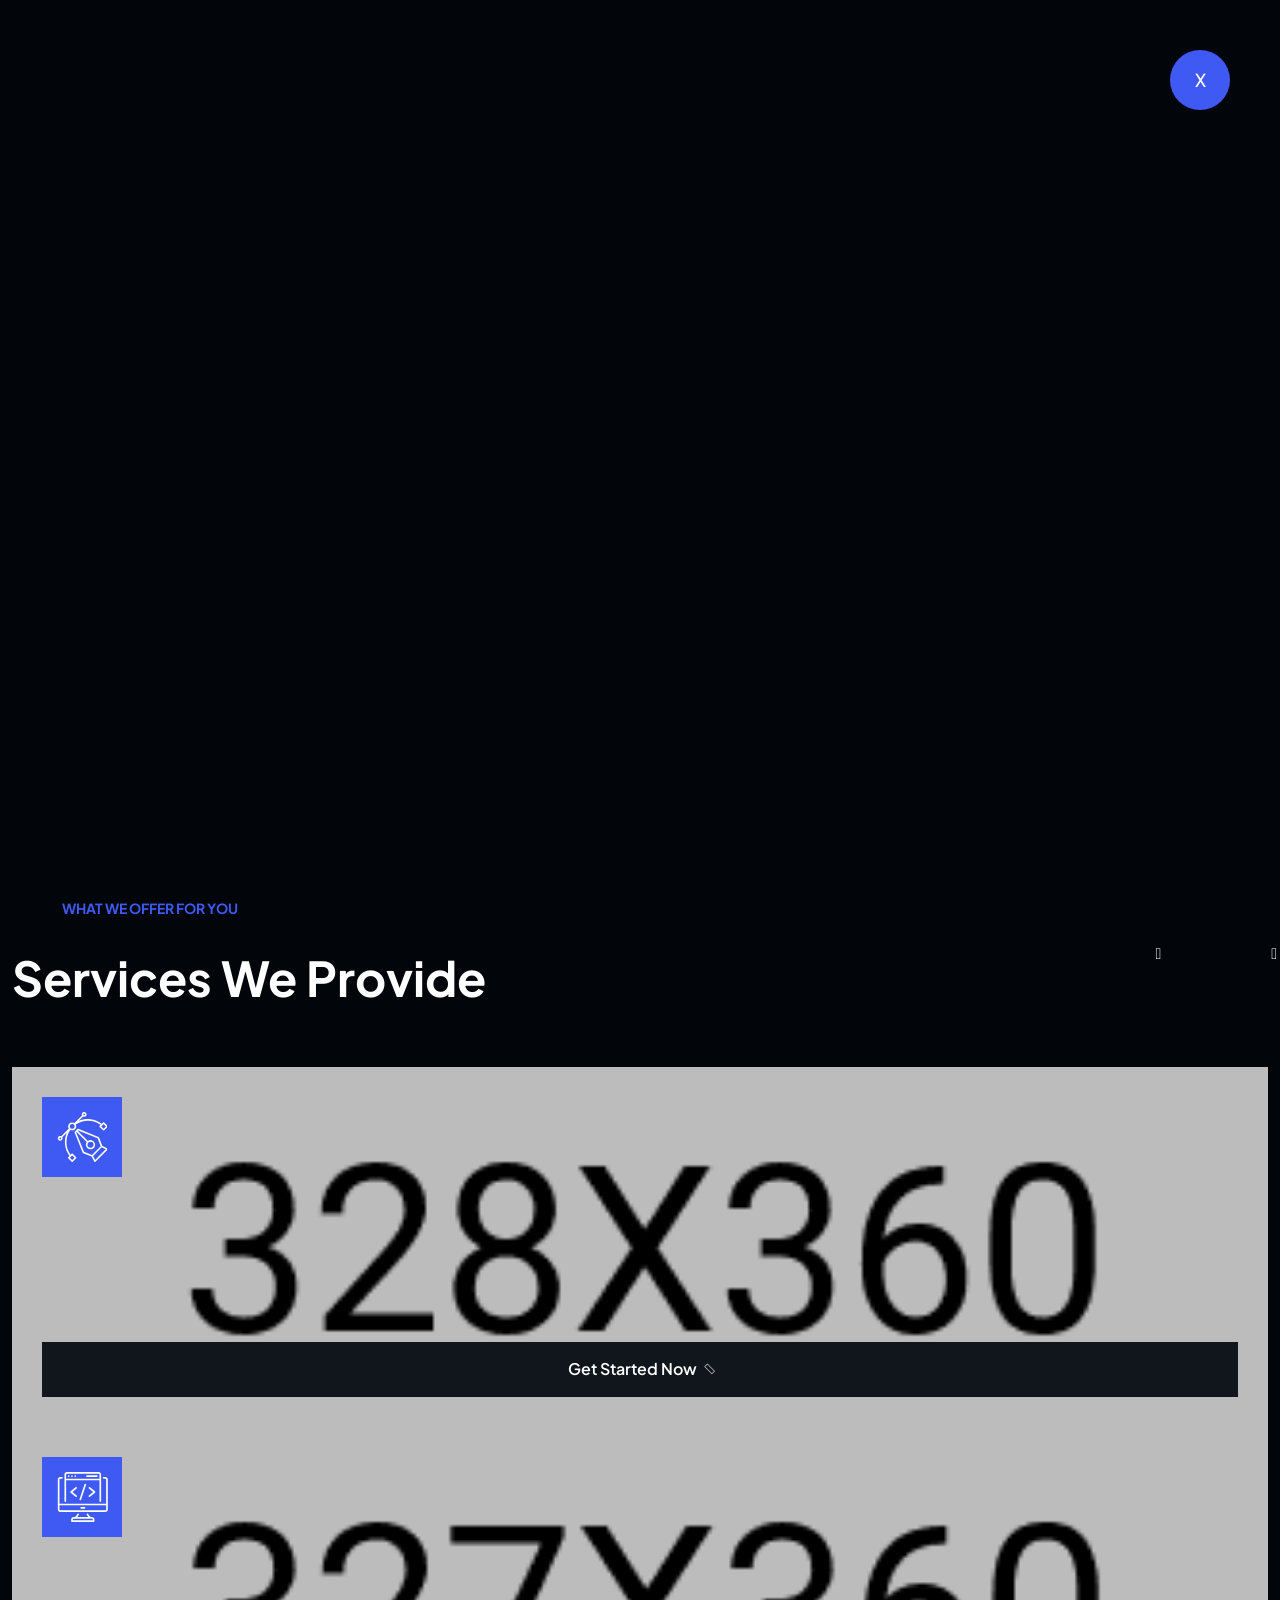
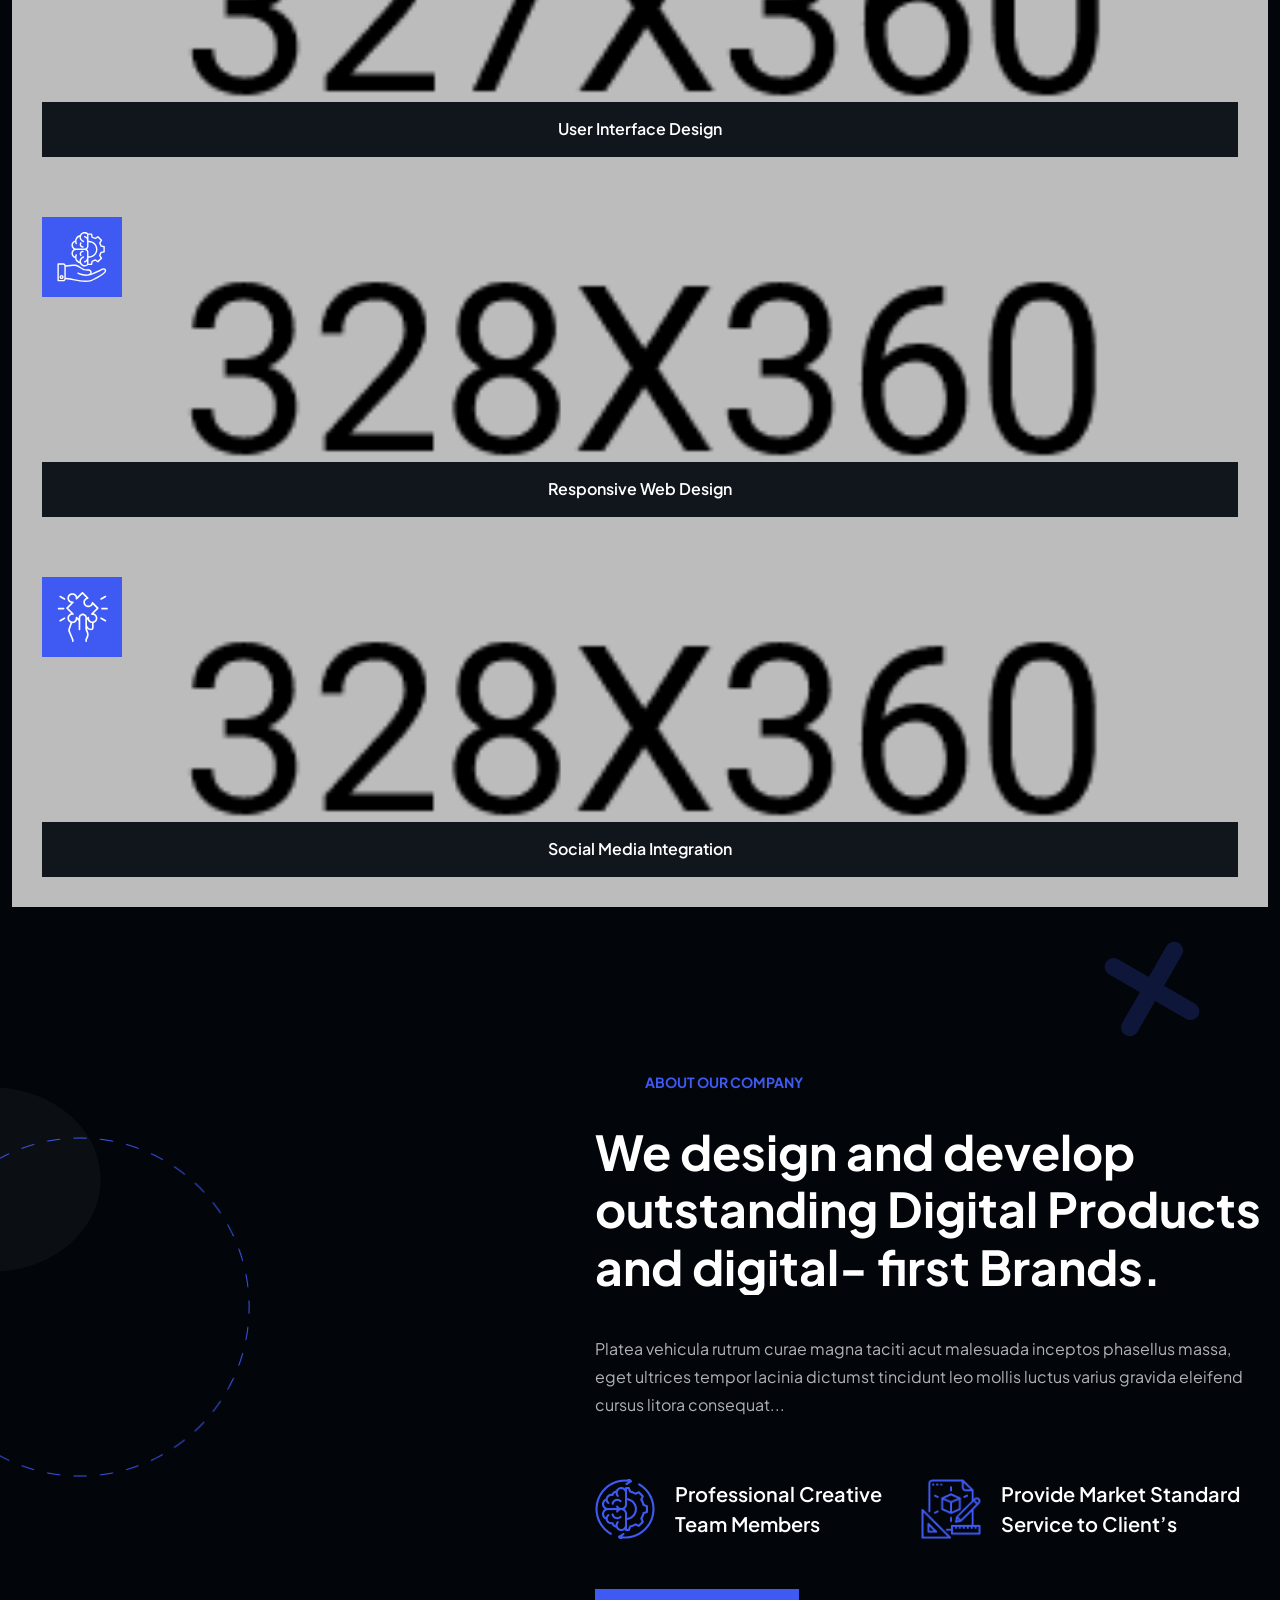
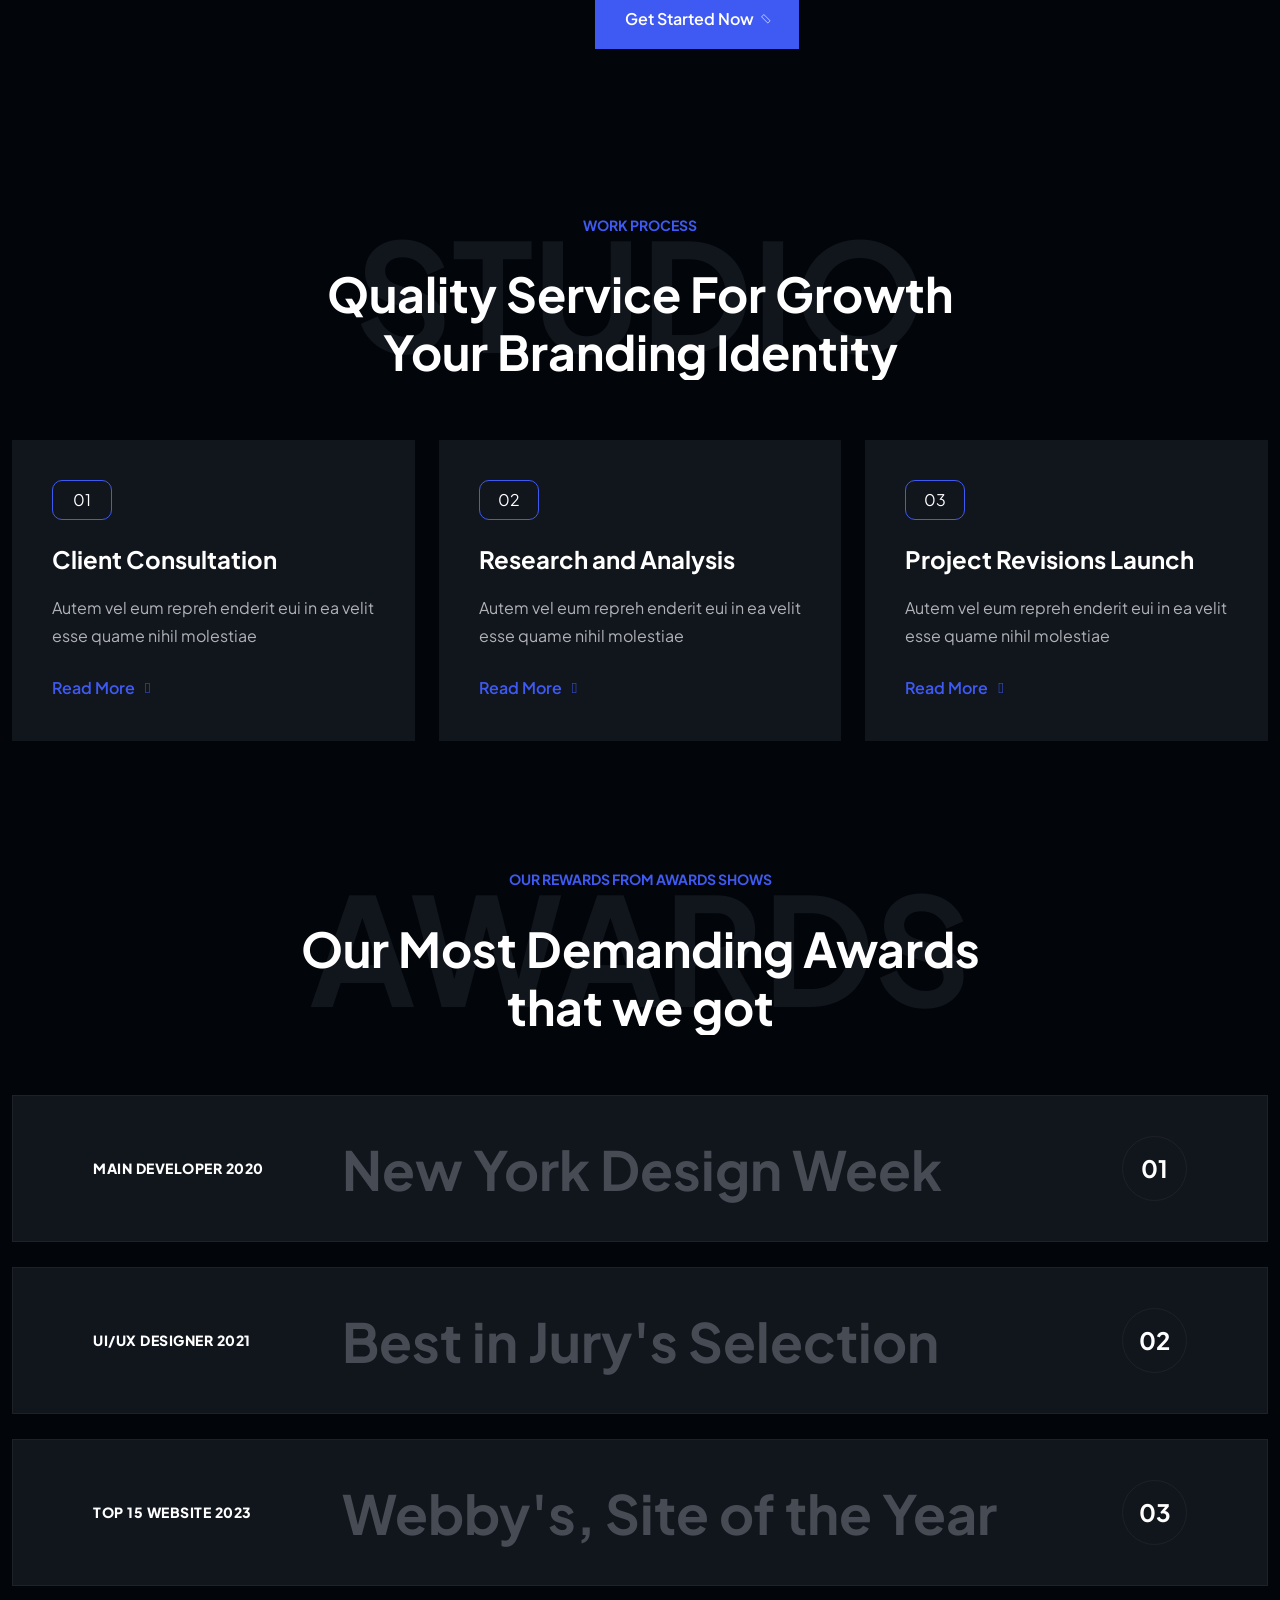
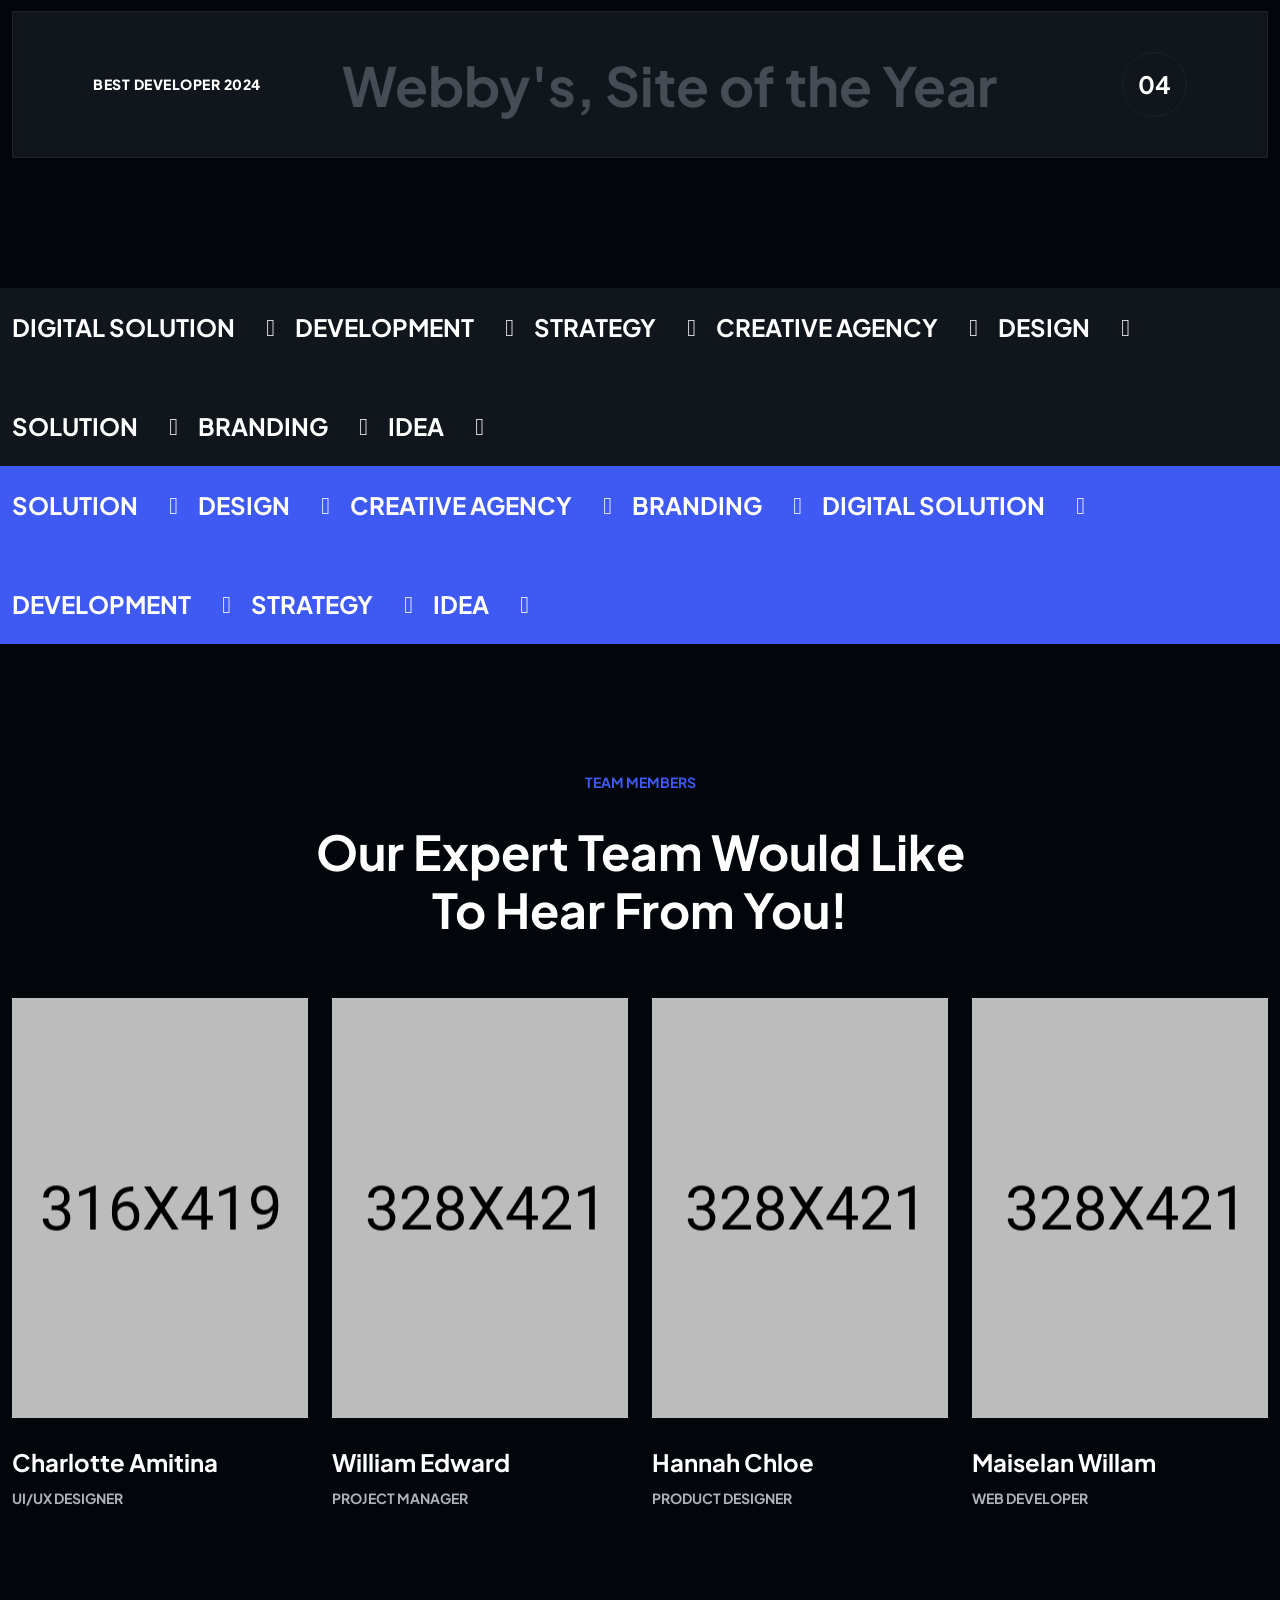
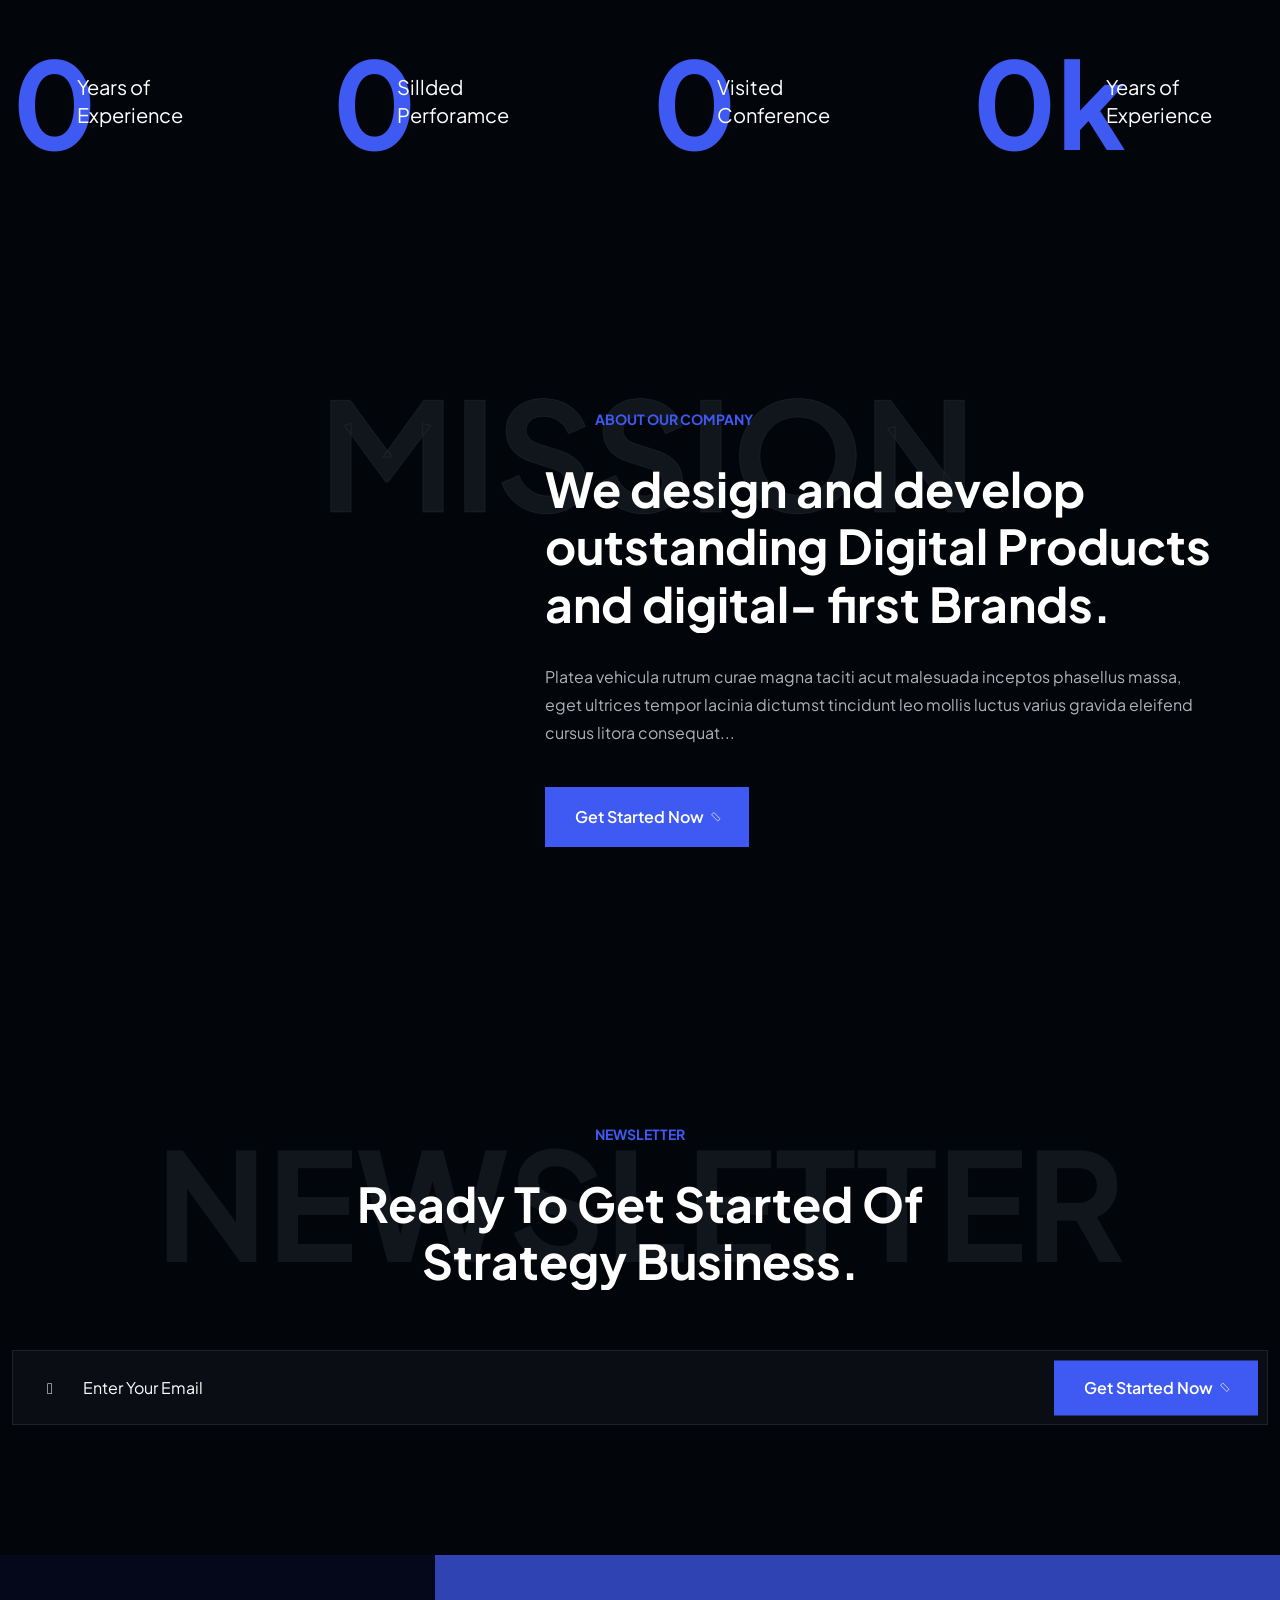
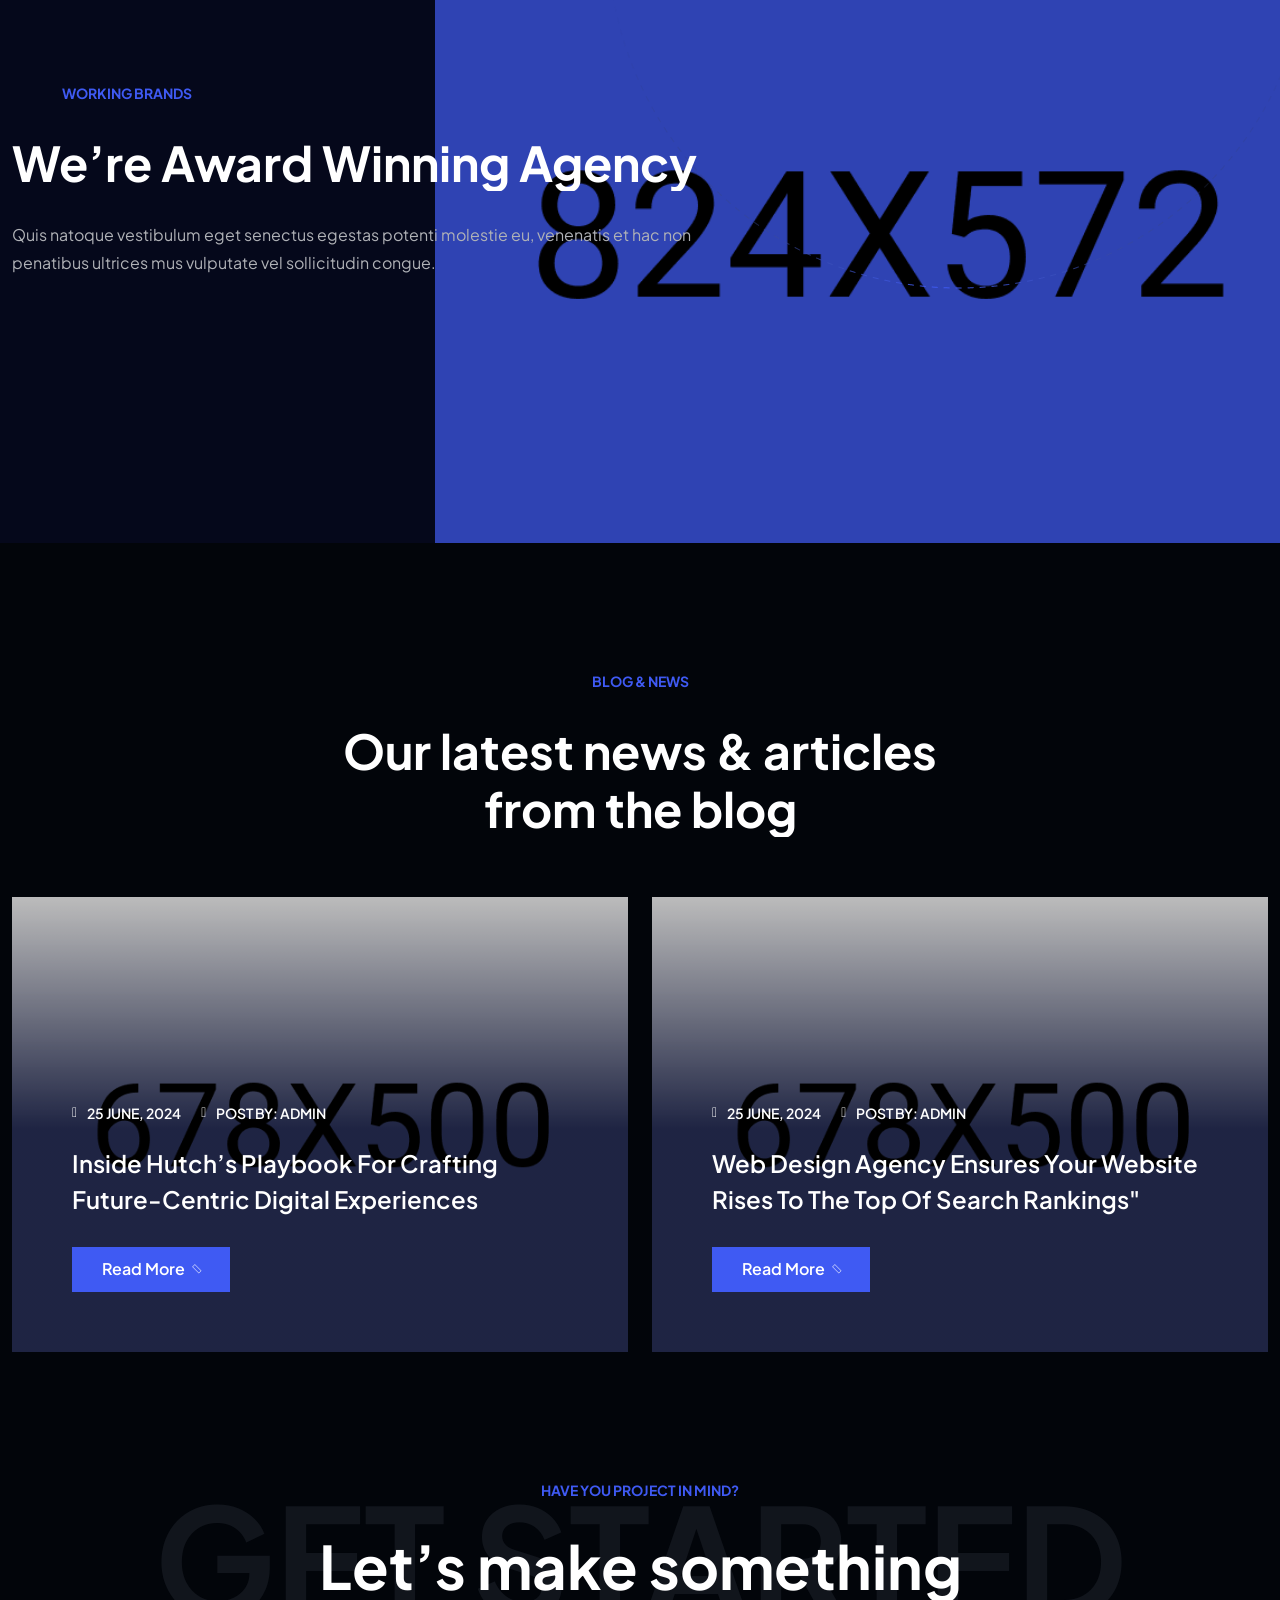
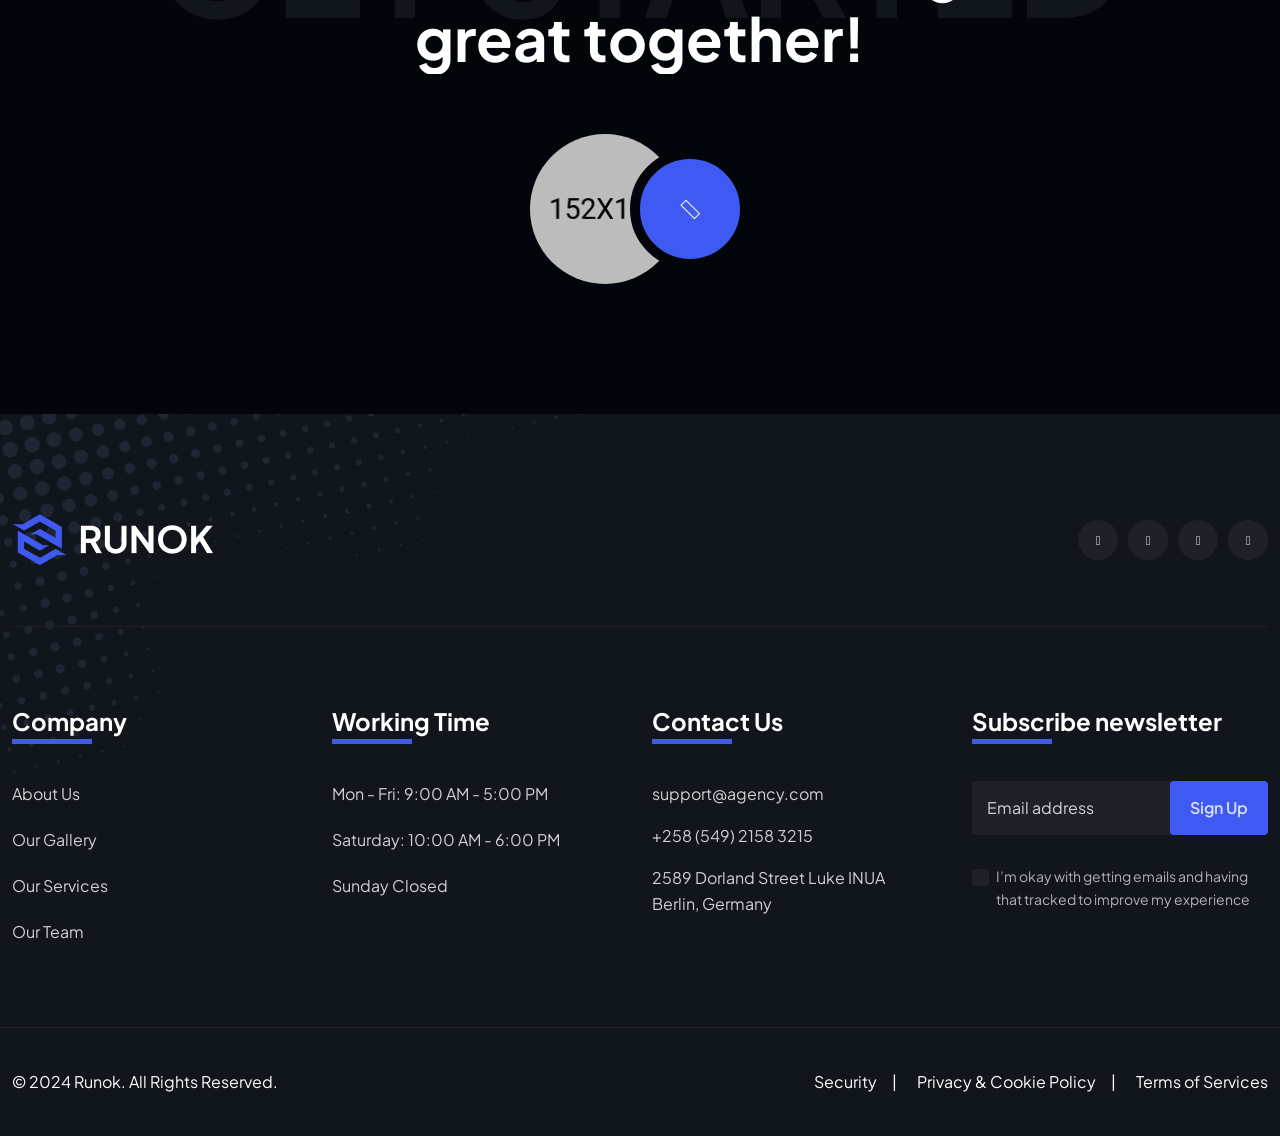
==== commit a479277c: "latest" ====
--- a/index-2.html
+++ b/index-2.html
@@ -1,1134 +1,983 @@
 <!DOCTYPE html>
-<html lang="en">
-
-<head>
-    <meta charset="utf-8" />
-    <title>Appspery - App Landing Template</title>
-    <meta name="viewport" content="width=device-width, initial-scale=1.0">
-    <meta name="description" content=" " />
-    <meta name="keywords" content="" />
-    <meta content="Themesdeign" name="author" />
-
-    <link rel="shortcut icon" href="images/favicon.ico">
-
-    <!-- Bootstrap css -->
-    <link rel="stylesheet" href="css/bootstrap.min.css" type="text/css" id="bootstrap-style" />
-
-    <!-- Tobi  -->
-    <link rel="stylesheet" href="css/tobii.min.css">
-
-    <!-- animation -->
-    <link rel="stylesheet" href="css/aos.css" />
-
-    <!-- Material Icon Css -->
-    <link rel="stylesheet" href="css/materialdesignicons.min.css" type="text/css" />
-
-    <!-- Unicon Css -->
-    <link rel="stylesheet" href="https://unicons.iconscout.com/release/v4.0.0/css/line.css" />
-
-    <!-- boxi icon -->
-    <link rel="stylesheet" href="css/boxicons.min.css">
-
-    <!-- Swiper Css -->
-    <link rel="stylesheet" href="css/tiny-slider.css" type="text/css" />
-    <link rel="stylesheet" href="https://unpkg.com/swiper@8/swiper-bundle.min.css" />
-
-    <!-- Custom Css -->
-    <link rel="stylesheet" href="css/style.min.css" type="text/css" />
-
-    <!-- colors -->
-    <link href="css/colors/default.css" rel="stylesheet" type="text/css" id="color-opt" />
-
-</head>
-
-<body data-bs-spy="scroll" data-bs-target="#navbar" data-bs-offset="71">
-
-    <!-- light-dark mode button -->
-    <a href="javascript: void(0);" id="mode" class="mode-btn text-white rounded-end">
-        <i class="uil uil-brightness mode-dark mx-auto"></i>
-        <i class="uil uil-moon bx-spin mode-light"></i>
-    </a>
-
-    <!-- topbar -->
-    <section class="tagline d-none d-md-block">
-        <div class="container-fluid">
-            <div class="row align-items-center">
-                <div class="col-md-6">
-                    <div class="d-flex">
-                        <div class="phone">
-                            <i class="mdi mdi-phone"></i> +1 123 456 78 90
-                        </div>
-                        <div class="email ms-3">
-                            <a href="mailto:#" class="text-dark">
-                                <i class="mdi mdi-email-open-outline"></i> Support@domain.com
-                            </a>
-                        </div>
-                    </div>
-                </div>
-                <div class="col-md-6">
-                    <ul class="top_socials d-flex list-unstyled justify-content-end mb-0">
-                        <li class="entry">
-                            <a href="javascript: void(0);">
-                                <i class="bx bxl-facebook-circle"></i>
-                            </a>
+<html class="no-js" lang="en">
+    <head>
+        <meta charset="utf-8">
+        <meta http-equiv="x-ua-compatible" content="ie=edge">
+        <meta name="viewport" content="width=device-width, initial-scale=1">
+        <meta name="description" content="">
+
+        <!-- Site Title -->
+        <title>Runok - Web Agency HTML5 Template</title>
+
+        <!-- Place favicon.ico in the root directory -->
+        <link rel="shortcut icon" type="image/x-icon" href="assets/img/favicon.png">
+
+        <!-- CSS here -->
+        <link rel="stylesheet" href="assets/css/bootstrap.min.css">
+        <link rel="stylesheet" href="assets/css/fontawesome.min.css">
+        <link rel="stylesheet" href="assets/css/venobox.min.css">
+        <link rel="stylesheet" href="assets/css/animate.min.css">
+        <link rel="stylesheet" href="assets/css/keyframe-animation.css">
+        <link rel="stylesheet" href="assets/css/odometer.min.css">
+        <link rel="stylesheet" href="assets/css/nice-select.css">
+        <link rel="stylesheet" href="assets/css/swiper.min.css">
+        <link rel="stylesheet" href="assets/css/main.css">
+    </head>
+
+    <body>
+        <!-- header-area-start -->
+        <header class="header header-2 sticky-active">
+            <div class="primary-header">
+                <div class="primary-header-inner">
+                    <div class="header-logo d-lg-block">
+                        <a href="index.html">
+                            <img src="assets/img/logo/logo-2.png" alt="Logo">
+                        </a>
+                    </div>
+                    <div class="header-right-wrap">
+                        <div class="header-menu-wrap">
+                            <div class="mobile-menu-items">
+                                <ul>
+                                    <li class="menu-item-has-children active">
+                                        <a href="index.html">Home</a>
+                                        <ul>
+                                            <li><a href="index.html">Web Design</a></li>
+                                            <li><a href="index-2.html">Creative Studio</a></li>
+                                            <li><a href="index-3.html">Web Development</a></li>
+                                            <li><a href="index-4.html">Modern Agency</a></li>
+                                        </ul>
+                                    </li>
+                                    <li class="menu-item-has-children">
+                                        <a href="#">Pages</a>
+                                        <ul>
+                                            <li><a href="about.html">About</a></li>
+                                            <li><a href="team.html">Team</a></li>
+                                            <li><a href="team-details.html">Team Details</a></li>
+                                            <li><a href="project.html">Portfolio</a></li>
+                                            <li><a href="project-details.html">Portfolio Details</a></li>
+                                            <li><a href="pricing.html">Pricing Plans</a></li>
+                                            <li><a href="faq.html">Faq</a></li>
+                                            <li><a href="error.html">404 Error</a></li>
+                                        </ul>
+                                    </li>
+                                    <li class="menu-item-has-children">
+                                        <a href="service.html">Services</a>
+                                        <ul>
+                                            <li><a href="service.html">Service</a></li>
+                                            <li><a href="service-details.html">Service Details</a></li>
+                                        </ul>
+                                    </li>
+                                    <li class="menu-item-has-children">
+                                        <a href="shop.html">Shop</a>
+                                        <ul>
+                                            <li><a href="shop.html">Shop</a></li>
+                                            <li><a href="shop-details.html">Shop Details</a></li>
+                                            <li><a href="cart.html">Cart</a></li>
+                                            <li><a href="wishlist.html">Wishlist</a></li>
+                                            <li><a href="checkout.html">Checkout</a></li>
+                                        </ul>
+                                    </li>
+                                    <li class="menu-item-has-children">
+                                        <a href="blog-grid.html">Blog</a>
+                                        <ul>
+                                            <li><a href="blog-grid.html">Blog Grid</a></li>
+                                            <li><a href="blog-grid-2.html">Blog list</a></li>
+                                            <li><a href="blog-details.html">Blog Details</a></li>
+                                        </ul>
+                                    </li>
+                                    <li><a href="contact.html">Contact</a></li>
+                                </ul>
+                            </div>
+                        </div>
+                        <!-- /.header-menu-wrap -->
+                        <div class="header-right">
+                        <!-- <div class="sidebar-icon">
+                                <button class="sidebar-trigger open">
+                                    <svg width="24" height="23" viewBox="0 0 24 23" fill="none" xmlns="http://www.w3.org/2000/svg">
+                                        <path d="M0.300781 0H5.30078V5H0.300781V0Z" fill="currentColor"/>
+                                        <path d="M0.300781 9H5.30078V14H0.300781V9Z" fill="currentColor"/>
+                                        <path d="M0.300781 18H5.30078V23H0.300781V18Z" fill="currentColor"/>
+                                        <path d="M9.30078 0H14.3008V5H9.30078V0Z" fill="currentColor"/>
+                                        <path d="M9.30078 9H14.3008V14H9.30078V9Z" fill="currentColor"/>
+                                        <path d="M9.30078 18H14.3008V23H9.30078V18Z" fill="currentColor"/>
+                                        <path d="M18.3008 0H23.3008V5H18.3008V0Z" fill="currentColor"/>
+                                        <path d="M18.3008 9H23.3008V14H18.3008V9Z" fill="currentColor"/>
+                                        <path d="M18.3008 18H23.3008V23H18.3008V18Z" fill="currentColor"/>
+                                        </svg>
+                                </button>
+                            </div> -->
+                            <div class="header-right-item">
+                                <a href="javascript:void(0)" class="mobile-side-menu-toggle"
+                                    ><i class="fa-sharp fa-solid fa-bars"></i
+                                ></a>
+                            </div>
+                        </div>
+                        <!-- /.header-right -->
+                    </div>
+                </div>
+                <!-- /.primary-header-inner -->
+            </div>
+        </header>
+        <!-- /.Main Header -->
+
+        <div id="popup-search-box">
+            <div class="box-inner-wrap d-flex align-items-center">
+                <form id="form" action="#" method="get" role="search">
+                    <input id="popup-search" type="text" name="s" placeholder="Type keywords here...">
+                </form>
+                <div class="search-close"><i class="fa-sharp fa-regular fa-xmark"></i></div>
+            </div>
+        </div>
+        <!-- /#popup-search-box -->
+
+        <div class="mobile-side-menu">
+            <div class="side-menu-content">
+                <div class="side-menu-head">
+                    <a href="index.html"><img src="assets/img/logo/logo-2.png" alt="logo"></a>
+                    <button class="mobile-side-menu-close"><i class="fa-regular fa-xmark"></i></button>
+                </div>
+                <div class="side-menu-wrap"></div>
+                <ul class="side-menu-list">
+                    <li><i class="fa-light fa-location-dot"></i>Address : <span>Amsterdam, 109-74</span></li>
+                    <li><i class="fa-light fa-phone"></i>Phone : <a href="tel:+01569896654">+01 569 896 654</a></li>
+                    <li><i class="fa-light fa-envelope"></i>Email : <a href="mailto:info@example.com">info@example.com</a></li>
+                </ul>
+            </div>
+        </div>
+        <!-- /.mobile-side-menu -->
+        <div class="mobile-side-menu-overlay"></div>
+
+        <div id="sidebar-area" class="sidebar-area">
+            <button class="sidebar-trigger close">
+                <svg
+                    class="sidebar-close"
+                    xmlns="http://www.w3.org/2000/svg"
+                    xmlns:xlink="http://www.w3.org/1999/xlink"
+                    x="0px"
+                    y="0px"
+                    width="16px"
+                    height="12.7px"
+                    viewBox="0 0 16 12.7"
+                    style="enable-background: new 0 0 16 12.7"
+                    xml:space="preserve"
+                >
+                    <g>
+                        <rect
+                            x="0"
+                            y="5.4"
+                            transform="matrix(0.7071 -0.7071 0.7071 0.7071 -2.1569 7.5208)"
+                            width="16"
+                            height="2"
+                        ></rect>
+                        <rect
+                            x="0"
+                            y="5.4"
+                            transform="matrix(0.7071 0.7071 -0.7071 0.7071 6.8431 -3.7929)"
+                            width="16"
+                            height="2"
+                        ></rect>
+                    </g>
+                </svg>
+            </button>
+            <div class="side-menu-content">
+                <div class="side-menu-logo">
+                    <a href="index.html"><img src="assets/img/logo/logo-2.png" alt="logo"></a>
+                </div>
+                <div class="side-menu-about">
+                    <div class="side-menu-header">
+                        <h3>About Us</h3>
+                    </div>
+                    <p>Lorem ipsum dolor sit amet, consectetur adipisicing elit, sed do eiusmod tempor incididunt ut labore et dolore magna aliqua. Ut enim ad minim veniam, quis nostrud nisi ut aliquip ex ea commodo consequat.</p>
+                    <a href="contact.html" class="rr-primary-btn">Contact Us</a>
+                </div>
+                <div class="side-menu-contact">
+                    <div class="side-menu-header">
+                        <h3>Contact Us</h3>
+                    </div>
+                    <ul class="side-menu-list">
+                        <li>
+                            <i class="fas fa-map-marker-alt"></i>
+                            <p>Valentin, Street Road 24, New York, </p>
                         </li>
-                        <li class="entry">
-                            <a href="javascript: void(0);">
-                                <i class="bx bxl-dribbble"></i>
-                            </a>
+                        <li>
+                            <i class="fas fa-phone"></i>
+                            <a href="tel:+000123456789">+000 123 (456) 789</a>
                         </li>
-                        <li class="entry">
-                            <a href="javascript: void(0);">
-                                <i class="bx bxl-instagram"></i>
-                            </a>
+                        <li>
+                            <i class="fas fa-envelope-open-text"></i>
+                            <a href="mailto:runokcontact@gmail.com">runokcontact@gmail.com</a>
                         </li>
                     </ul>
                 </div>
-            </div>
-            <div class="clear"></div>
+                <ul class="side-menu-social">
+                    <li class="facebook"><a href="#"><i class="fab fa-facebook-f"></i></a></li>
+                    <li class="instagram"><a href="#"><i class="fab fa-instagram"></i></a></li>
+                    <li class="twitter"><a href="#"><i class="fab fa-twitter"></i></a></li>
+                    <li class="g-plus"><a href="#"><i class="fab fa-fab fa-google-plus"></i></a></li>
+                </ul>
+            </div>
         </div>
-    </section>
-    <!-- end topbar -->
-
-    <!-- START  NAVBAR -->
-    <nav class="navbar navbar-expand-lg fixed-top navbar-custom sticky sticky-light" id="navbar">
-        <div class="container-fluid">
-
-            <!-- LOGO -->
-            <a class="navbar-brand logo text-uppercase" href="index-1.html">
-                <img src="images/logo-light.png" class="logo-light" alt="" height="30">
-                <img src="images/logo-dark.png" class="logo-dark" alt="" height="30">
-            </a>
-
-            <button class="navbar-toggler" type="button" data-bs-toggle="collapse" data-bs-target="#navbarCollapse"
-                aria-controls="navbarCollapse" aria-expanded="false" aria-label="Toggle navigation">
-                <span class="mdi mdi-menu"></span>
-            </button>
-
-            <div class="collapse navbar-collapse" id="navbarCollapse">
-                <ul class="navbar-nav ms-auto" id="navbar-navlist">
-                    <li class="nav-item">
-                        <a class="nav-link" href="#home">Home</a>
-                    </li>
-                    <li class="nav-item">
-                        <a class="nav-link" href="#about">About Us</a>
-                    </li>
-                    <li class="nav-item">
-                        <a class="nav-link" href="#features">Features</a>
-                    </li>
-                    <li class="nav-item">
-                        <a class="nav-link" href="#pricing">Pricing</a>
-                    </li>
-                    <li class="nav-item">
-                        <a class="nav-link" href="#app">Application</a>
-                    </li>
-                    <li class="nav-item">
-                        <a class="nav-link" href="#team">Team</a>
-                    </li>
-                    <li class="nav-item">
-                        <a class="nav-link" href="#contact">Contact</a>
-                    </li>
+        <!--/.sidebar-area-->
+
+        <div id="preloader">
+            <div class="preloader-close">X</div>
+            <div class="sk-three-bounce">
+                <div class="sk-child sk-bounce1"></div>
+                <div class="sk-child sk-bounce2"></div>
+                <div class="sk-child sk-bounce3"></div>
+            </div>
+        </div>
+        <!-- ./ preloader -->
+
+        <section class="hero-section-2">
+            <div class="hero-text">Creative
+                <span class="inner-text">
+                    Studio
+                    <span class="container-svg">
+                        <svg>
+                            <text class="dashed" x="0" y="0" dominant-baseline="hanging">
+                                <tspan x="0" dy="0">Studio</tspan>
+                            </text>
+                        </svg>
+                    </span>
+                </span>
+            </div>
+            <div class="shapes">
+                <div class="shape shape-1"><img src="assets/img/shapes/hero-shape-3.png" alt="shape"></div>
+                <div class="shape shape-2"><img src="assets/img/shapes/hero-shape-2.png" alt="shape"></div>
+            </div>
+            <div class="hero-sidebar">
+                <div class="sidebar-icon">
+                    <button class="sidebar-trigger open">
+                        <svg width="24" height="23" viewBox="0 0 24 23" fill="none" xmlns="http://www.w3.org/2000/svg">
+                            <path d="M0.300781 0H5.30078V5H0.300781V0Z" fill="currentColor"/>
+                            <path d="M0.300781 9H5.30078V14H0.300781V9Z" fill="currentColor"/>
+                            <path d="M0.300781 18H5.30078V23H0.300781V18Z" fill="currentColor"/>
+                            <path d="M9.30078 0H14.3008V5H9.30078V0Z" fill="currentColor"/>
+                            <path d="M9.30078 9H14.3008V14H9.30078V9Z" fill="currentColor"/>
+                            <path d="M9.30078 18H14.3008V23H9.30078V18Z" fill="currentColor"/>
+                            <path d="M18.3008 0H23.3008V5H18.3008V0Z" fill="currentColor"/>
+                            <path d="M18.3008 9H23.3008V14H18.3008V9Z" fill="currentColor"/>
+                            <path d="M18.3008 18H23.3008V23H18.3008V18Z" fill="currentColor"/>
+                        </svg>
+                    </button>
+                </div>
+                <ul class="sidebar-social">
+                    <li><a href="#">facebook</a></li>
+                    <li><a href="#">twitter</a></li>
+                    <li><a href="#">instagram</a></li>
                 </ul>
-                <div class="ms-auto">
-                    <a href="javascript: void(0);" class="btn bg-gradiant">Login</a>
+            </div>
+            <div class="row align-items-center hero-wrap">
+                <div class="col-lg-6">
+                    <div class="hero-img hero-2">
+                        <img src="assets/img/images/hero-img-4.png" alt="hero">
+                    </div>
+                </div>
+                <div class="col-lg-6">
+                    <div class="hero-info">
+                        <div class="section-heading">
+                            <h4 class="sub-heading after-none anim-text" data-text-animation="fade-in" data-duration="1.5">Welcome to our agency</h4>
+                            <h2 class="section-title anim-text">Digital Creative</h2>
+                            <h2 class="section-title anim-text">Studio</h2>
+                            <p>Over 15 years in the game & build successful, profitable products.</p>
+                            <a href="about.html" class="rr-primary-btn">Get Started Now <i class="fa-regular fa-arrow-right"></i></a>
+                        </div>
+                    </div>
+                </div>
+            </div>
+        </section>
+        <!-- ./ hero-section -->
+
+        <section class="service-section service-2 pt-130 pb-130">
+            <div class="cross"><img src="assets/img/shapes/service-cross.png" alt="cross"></div>
+            <div class="container">
+                <div class="service-top heading-space">
+                    <div class="section-heading mb-0">
+                        <h4 class="sub-heading after-none" data-text-animation="fade-in" data-duration="1.5">WHAT WE OFFER FOR YOU</h4>
+                        <h2 class="section-title" data-text-animation data-split="word" data-duration="1">Services We Provide</h2>
+                    </div>
+                    <div class="swiper-pagination-wrap wow fade-in-bottom" data-wow-delay="600ms">
+                        <div class="swiper-arrow">
+                            <div class="swiper-nav swiper-next"><i class="fa-regular fa-arrow-left"></i></div>
+                            <div class="swiper-nav swiper-prev"><i class="fa-regular fa-arrow-right"></i></div>
+                        </div>
+                        <div class="swiper-pagination"></div>
+                    </div>
+                </div>
+                <div class="service-carousel swiper">
+                    <div class="swiper-wrapper">
+                        <div class="swiper-slide">
+                            <div class="service-item service-item-2">
+                                <div class="service-thumb">
+                                    <img src="assets/img/service/service-2.jpg" alt="service">
+                                    <div class="service-icon">
+                                        <svg width="50" height="50" viewBox="0 0 50 50" fill="currentColor" xmlns="http://www.w3.org/2000/svg">
+                                            <path d="M50.3639 36.3801L45.2404 33.8184L41.9797 25.3365C41.9413 25.2363 41.8826 25.145 41.8074 25.0684C41.7321 24.9918 41.6419 24.9315 41.5423 24.8914L21.3101 16.8039C21.1686 16.7476 21.0138 16.7339 20.8646 16.7644C20.7155 16.7949 20.5785 16.8684 20.4705 16.9758L17.7721 19.6742C17.6661 19.7822 17.5939 19.9187 17.5641 20.0671C17.5343 20.2155 17.5482 20.3693 17.6042 20.5099L25.6916 40.7421C25.7317 40.8417 25.792 40.9319 25.8686 41.0072C25.9452 41.0824 26.0365 41.1411 26.1368 41.1794L34.6186 44.4402L37.1803 49.5636C37.2343 49.6766 37.3146 49.775 37.4145 49.8504C37.5144 49.9258 37.6309 49.9761 37.7544 49.9971C37.7959 50.001 37.8378 50.001 37.8793 49.9971C38.0861 49.9962 38.2841 49.9134 38.4299 49.7667L50.5669 37.6297C50.6563 37.5435 50.7237 37.4373 50.7638 37.3198C50.8039 37.2023 50.8154 37.077 50.7973 36.9541C50.7764 36.8307 50.726 36.7142 50.6506 36.6143C50.5752 36.5144 50.4768 36.434 50.3639 36.3801ZM19.2404 20.4083L19.6739 19.9788L29.745 30.05C29.0813 30.9905 28.7947 32.1458 28.9418 33.2875C29.0889 34.4292 29.659 35.4741 30.5394 36.2156C31.4199 36.9572 32.5465 37.3414 33.6966 37.2922C34.8467 37.2431 35.9365 36.7642 36.7504 35.9502C37.5644 35.1362 38.0433 34.0465 38.0924 32.8964C38.1416 31.7463 37.7574 30.6197 37.0159 29.7392C36.2743 28.8588 35.2294 28.2886 34.0877 28.1415C32.946 27.9945 31.7907 28.2811 30.8502 28.9448L20.779 18.8736L21.2086 18.4402L40.6441 26.2152L43.7096 34.1894L34.9896 42.9094L27.0154 39.8439L19.2404 20.4083ZM33.4978 29.6634C34.1998 29.6644 34.8796 29.9088 35.4216 30.3549C35.9635 30.8009 36.3341 31.4211 36.4701 32.1098C36.6061 32.7984 36.4991 33.5129 36.1674 34.1315C35.8357 34.7501 35.2998 35.2346 34.6509 35.5024C34.0021 35.7702 33.2805 35.8047 32.609 35.6001C31.9375 35.3956 31.3578 34.9645 30.9685 34.3804C30.5792 33.7963 30.4044 33.0953 30.474 32.3969C30.5436 31.6984 30.8532 31.0456 31.35 30.5498C31.9202 29.9814 32.6927 29.6626 33.4978 29.6634ZM38.0941 47.8962L36.1416 43.9911L44.7835 35.3492L48.6886 37.3017L38.0941 47.8962Z" fill="currentColor"/>
+                                            <path d="M15.7493 41.7964C15.5999 41.6553 15.4022 41.5766 15.1967 41.5766C14.9912 41.5766 14.7935 41.6553 14.6441 41.7964L13.6522 42.7883C11.0053 39.1959 9.54506 34.8671 9.47506 30.4053C9.40506 25.9436 10.7288 21.5711 13.2617 17.8974C14.0206 18.3149 14.8944 18.4753 15.7521 18.3545C16.6098 18.2337 17.4052 17.8382 18.0192 17.2273C18.6332 16.6164 19.0327 15.8229 19.1579 14.9658C19.283 14.1087 19.127 13.2342 18.7132 12.4732C22.387 9.94028 26.7594 8.61656 31.2212 8.68656C35.6829 8.75656 40.0117 10.2168 43.6042 12.8637L42.5967 13.8439C42.4514 13.9903 42.37 14.1883 42.3702 14.3945C42.3696 14.4973 42.3893 14.5992 42.4281 14.6944C42.467 14.7895 42.5243 14.8761 42.5967 14.949L46.0409 18.366C46.1873 18.5114 46.3852 18.5931 46.5916 18.5931C46.7979 18.5931 46.9958 18.5114 47.1422 18.366L50.5669 14.9412C50.6395 14.8687 50.6971 14.7826 50.7364 14.6877C50.7757 14.5929 50.796 14.4913 50.796 14.3887C50.796 14.286 50.7757 14.1844 50.7364 14.0896C50.6971 13.9948 50.6395 13.9086 50.5669 13.8361L47.1422 10.4113C46.9958 10.2659 46.7979 10.1842 46.5916 10.1842C46.3852 10.1842 46.1873 10.2659 46.0409 10.4113L44.7171 11.7274C41.4544 9.27221 37.5971 7.72971 33.5412 7.25823C29.4853 6.78676 25.377 7.40331 21.6381 9.04456L26.1407 4.55372C26.6512 4.79766 27.2316 4.85288 27.779 4.70958C28.3264 4.56628 28.8053 4.23372 29.1308 3.77091C29.4563 3.3081 29.6073 2.74495 29.5571 2.18137C29.5069 1.61778 29.2586 1.09021 28.8564 0.692234C28.4543 0.294258 27.9241 0.051612 27.36 0.00734173C26.7959 -0.0369285 26.2344 0.120039 25.7751 0.450398C25.3157 0.780757 24.9882 1.26315 24.8507 1.812C24.7132 2.36084 24.7745 2.94066 25.0238 3.44859L17.4245 11.0596C16.653 10.542 15.7256 10.3084 14.8009 10.3986C13.8762 10.4888 13.0115 10.8973 12.3545 11.5543C11.6976 12.2113 11.2891 13.076 11.1988 14.0007C11.1086 14.9254 11.3422 15.8527 11.8598 16.6243L4.2488 24.2236C3.73889 23.9751 3.1574 23.9155 2.60766 24.0553C2.05792 24.195 1.57554 24.5252 1.24623 24.987C0.91692 25.4489 0.762015 26.0125 0.809038 26.5778C0.856061 27.1431 1.10197 27.6734 1.50306 28.0745C1.90415 28.4756 2.43445 28.7215 2.99973 28.7685C3.56501 28.8155 4.12865 28.6606 4.59051 28.3313C5.05236 28.002 5.3825 27.5196 5.52228 26.9699C5.66206 26.4201 5.60241 25.8386 5.35394 25.3287L9.85649 20.8379C8.2136 24.5757 7.59511 28.6835 8.06452 32.7394C8.53393 36.7952 10.0743 40.6531 12.5276 43.9169L11.2077 45.2407C11.0622 45.3871 10.9805 45.585 10.9805 45.7913C10.9805 45.9977 11.0622 46.1956 11.2077 46.342L14.6324 49.7667C14.7782 49.9134 14.9762 49.9962 15.183 49.9971C15.2861 49.9972 15.3881 49.9769 15.4833 49.9373C15.5785 49.8978 15.6649 49.8398 15.7375 49.7667L19.1662 46.342C19.3117 46.1956 19.3933 45.9977 19.3933 45.7913C19.3933 45.585 19.3117 45.3871 19.1662 45.2407L15.7493 41.7964ZM46.5994 12.0593L48.919 14.3789L46.5994 16.6985L44.2797 14.3789L46.5994 12.0593ZM26.5858 1.82017C26.7019 1.70317 26.8501 1.62327 27.0116 1.59063C27.1732 1.55799 27.3408 1.57406 27.4931 1.63682C27.6455 1.69958 27.7758 1.80618 27.8675 1.94312C27.9592 2.08005 28.0082 2.24113 28.0082 2.40593C28.0082 2.57073 27.9592 2.73181 27.8675 2.86875C27.7758 3.00568 27.6455 3.11229 27.4931 3.17504C27.3408 3.2378 27.1732 3.25387 27.0116 3.22123C26.8501 3.18859 26.7019 3.1087 26.5858 2.99169C26.5089 2.9148 26.4478 2.82349 26.4061 2.72298C26.3644 2.62247 26.343 2.51474 26.343 2.40593C26.343 2.29713 26.3644 2.18939 26.4061 2.08888C26.4478 1.98837 26.5089 1.89706 26.5858 1.82017ZM13.4648 12.6646C13.6916 12.4367 13.9611 12.2559 14.258 12.1325C14.5549 12.0091 14.8732 11.9456 15.1947 11.9456C15.5162 11.9456 15.8346 12.0091 16.1314 12.1325C16.4283 12.2559 16.6979 12.4367 16.9247 12.6646C17.2675 13.0068 17.5011 13.4431 17.5959 13.9182C17.6907 14.3932 17.6424 14.8858 17.4572 15.3334C17.272 15.781 16.9582 16.1636 16.5554 16.4329C16.1527 16.7021 15.6792 16.8458 15.1947 16.8458C14.7103 16.8458 14.2368 16.7021 13.834 16.4329C13.4313 16.1636 13.1175 15.781 12.9323 15.3334C12.7471 14.8858 12.6988 14.3932 12.7936 13.9182C12.8884 13.4431 13.122 13.0068 13.4648 12.6646ZM3.79581 26.9572C3.63637 27.0901 3.43296 27.1587 3.22555 27.1493C3.01815 27.1399 2.82174 27.0533 2.67494 26.9065C2.52813 26.7597 2.44153 26.5633 2.43216 26.3559C2.42279 26.1485 2.49132 25.9451 2.62429 25.7856C2.78058 25.632 2.99093 25.546 3.21005 25.546C3.42918 25.546 3.63953 25.632 3.79581 25.7856C3.8728 25.8625 3.93387 25.9538 3.97554 26.0543C4.01721 26.1548 4.03866 26.2626 4.03866 26.3714C4.03866 26.4802 4.01721 26.5879 3.97554 26.6884C3.93387 26.789 3.8728 26.8803 3.79581 26.9572ZM15.1947 48.0953L12.8751 45.7757L15.1947 43.4561L17.5144 45.7757L15.1947 48.0953Z" fill="currentColor"/>
+                                        </svg>
+                                    </div>
+                                    <p>Duis iaculis ut fames vestibulum tempus orci e penatibus erat plon aliquam platea.</p>
+                                    <a href="service-details.html" class="service-btn">Get Started Now <i class="fa-regular fa-arrow-right"></i></a>
+                                </div>
+                            </div>
+                        </div>
+                        <div class="swiper-slide">
+                            <div class="service-item service-item-2">
+                                <div class="service-thumb">
+                                    <img src="assets/img/service/service-5.jpg" alt="service">
+                                    <div class="service-icon">
+                                        <svg width="51" height="50" viewBox="0 0 51 50" fill="currentColor" xmlns="http://www.w3.org/2000/svg">
+                                            <path d="M9.96582 0C8.59527 0 7.46745 1.12782 7.46745 2.4984V29.1651C7.46745 30.2773 9.13574 30.2773 9.13574 29.1651V8.33663H42.4642V29.1651C42.439 30.3014 44.1564 30.3014 44.1308 29.1651V2.4984C44.1308 1.12782 43.0047 0 41.6341 0H9.96582ZM9.96582 1.66833H41.6341C42.1102 1.66833 42.4642 2.02231 42.4642 2.4984V6.66831H9.13574V2.4984C9.13574 2.02231 9.48976 1.66833 9.96582 1.66833ZM11.6341 3.33338C11.1739 3.33338 10.8008 3.70651 10.8008 4.16673C10.8008 4.62698 11.1739 4.99998 11.6341 4.99998C12.0943 4.99998 12.4674 4.62698 12.4674 4.16673C12.4674 3.70651 12.0943 3.33338 11.6341 3.33338ZM14.9674 3.33338C14.5072 3.33338 14.1341 3.70651 14.1341 4.16673C14.1341 4.62698 14.5072 4.99998 14.9674 4.99998C15.4277 4.99998 15.8008 4.62698 15.8008 4.16673C15.8008 3.70651 15.4277 3.33338 14.9674 3.33338ZM18.3008 3.33338C17.8406 3.33338 17.4674 3.70651 17.4674 4.16673C17.4674 4.62698 17.8406 4.99998 18.3008 4.99998C18.761 4.99998 19.1341 4.62698 19.1341 4.16673C19.1341 3.70651 18.761 3.33338 18.3008 3.33338ZM29.9251 3.33502C28.8 3.41155 28.8768 5.02927 29.9642 5.00171H39.9674C41.0542 4.97651 41.0542 3.35911 39.9674 3.33502H29.9251ZM3.30404 5.00171C1.93346 5.00171 0.800781 6.1279 0.800781 7.49848V37.5C0.800781 38.8706 1.93346 39.9984 3.30404 39.9984H48.3024C49.673 39.9984 50.8008 38.8706 50.8008 37.5V7.49838C50.8008 6.1278 49.673 5.00161 48.3024 5.00161H46.6357C45.4997 4.97642 45.4997 6.6935 46.6357 6.66831H48.3024C48.7785 6.66831 49.1325 7.02229 49.1325 7.49838V31.6683H2.46745V7.49838C2.46745 7.02229 2.82797 6.66831 3.30404 6.66831H4.96419C6.10022 6.6935 6.10022 4.97642 4.96419 5.00161L3.30404 5.00171ZM28.3105 11.6537C27.9442 11.6512 27.6193 11.8884 27.5098 12.2381L22.5081 27.2364C22.1555 28.2911 23.7375 28.82 24.0902 27.7653L29.0918 12.7621C29.2804 12.2225 28.8822 11.6575 28.3105 11.6537ZM31.9336 16.4714L36.1654 20.0017L31.9336 23.5271C31.0294 24.235 32.1459 25.5707 33.0029 24.8064L37.998 20.6413C38.3969 20.3082 38.3969 19.6952 37.998 19.3621L33.0029 15.1905C32.8536 15.0627 32.664 14.9917 32.4251 14.9921C31.6374 15.061 31.3518 16.0006 31.9336 16.4714ZM19.113 14.9936C18.9253 14.9999 18.7452 15.0692 18.6019 15.1904L13.6019 19.362C13.203 19.6951 13.203 20.3081 13.6019 20.6412L18.6019 24.8063C19.4618 25.6072 20.6103 24.227 19.6663 23.527L15.4346 20.0016L19.6663 16.4713C20.2821 15.9672 19.9084 14.9693 19.113 14.9936ZM2.46745 33.3366H49.1325V37.5C49.1325 37.9761 48.7785 38.3301 48.3024 38.3301H3.30404C2.82797 38.3301 2.46745 37.9761 2.46745 37.5V33.3366ZM27.513 35.0017L24.0934 35.0033C23.0312 35.1302 23.1025 36.635 24.1325 36.6635H27.4674C28.6119 36.7646 28.7072 35.0246 27.513 35.0017ZM21.1263 41.5999C20.7918 41.5936 20.4855 41.7864 20.3483 42.0915C19.947 42.9522 19.2281 43.9573 17.9867 44.9984H16.6341C15.2635 44.9984 14.1374 46.1327 14.1374 47.5033V49.1635C14.1357 49.6237 14.5072 49.9982 14.9674 50H36.6325C37.0953 50.0017 37.4708 49.6262 37.4691 49.1635V47.5033C37.4691 46.1327 36.3364 44.9984 34.9658 44.9984H33.6149C32.3736 43.9573 31.6545 42.9521 31.2532 42.0915C31.1121 41.7784 30.7937 41.584 30.4508 41.6016C29.8555 41.6331 29.4837 42.2595 29.7428 42.7963C30.0677 43.4931 30.5637 44.2404 31.2321 44.9984H20.3695C21.0378 44.2404 21.5338 43.4931 21.8587 42.7963C22.1233 42.2498 21.7334 41.6129 21.1263 41.5999ZM16.6341 46.6667H34.9658C35.4418 46.6667 35.8024 47.0272 35.8024 47.5033V48.3334H15.804V47.5033C15.804 47.0272 16.158 46.6667 16.6341 46.6667Z" fill="currentColor"/>
+                                        </svg>
+                                    </div>
+                                    <p>Duis iaculis ut fames vestibulum tempus orci e penatibus erat plon aliquam platea.</p>
+                                    <a href="service-details.html" class="service-btn">User Interface Design</a>
+                                </div>
+                            </div>
+                        </div>
+                        <div class="swiper-slide">
+                            <div class="service-item service-item-2">
+                                <div class="service-thumb">
+                                    <img src="assets/img/service/service-6.jpg" alt="service">
+                                    <div class="service-icon">
+                                        <svg width="50" height="50" viewBox="0 0 50 50" fill="currentColor" xmlns="http://www.w3.org/2000/svg">
+                                            <path d="M23.0491 13.9814C22.483 12.8947 22.5755 11.6017 23.2903 10.6067C23.5142 10.2953 23.9481 10.2242 24.2596 10.4479C24.5711 10.6717 24.6422 11.1057 24.4184 11.4172C24.0113 11.984 23.9586 12.7206 24.281 13.3396C24.5998 13.9516 25.223 14.3291 25.9115 14.3291C25.9224 14.3291 25.9331 14.3287 25.9442 14.3289C26.3237 14.3289 26.6336 14.6341 26.6384 15.0147C26.6432 15.3983 26.3363 15.7131 25.9527 15.7178C25.9388 15.7179 25.9249 15.718 25.9111 15.718C24.7024 15.718 23.6086 15.0556 23.0491 13.9814ZM23.8549 24.1267C23.9952 24.1267 24.1369 24.0842 24.2595 23.9962C24.571 23.7724 24.6421 23.3384 24.4184 23.0269C24.0113 22.4601 23.9586 21.7233 24.2809 21.1043C24.5997 20.4923 25.2229 20.1148 25.9114 20.1148C25.9222 20.1148 25.9334 20.1151 25.9441 20.115C26.3235 20.115 26.6335 19.8098 26.6383 19.4292C26.6432 19.0457 26.3362 18.7308 25.9526 18.7261C24.731 18.7097 23.615 19.3761 23.0491 20.4626C22.4831 21.5492 22.5756 22.8422 23.2902 23.8373C23.426 24.0261 23.6389 24.1267 23.8549 24.1267ZM15.816 17.9867C16.1013 17.6902 16.4217 17.4343 16.7677 17.222C16.4217 17.0096 16.1012 16.7538 15.816 16.4572C14.5557 15.1466 14.1415 13.2647 14.7351 11.546C15.2591 10.029 16.5201 8.86887 18.0618 8.46199C18.1477 7.68821 18.3749 6.92801 18.7477 6.22656C19.619 4.58672 21.1396 3.44326 22.9442 3.05602C23.4347 1.96345 24.2972 1.04481 25.4164 0.506367C27.3348 -0.416341 29.6556 -0.0551947 31.2036 1.40348H34.5114C34.8431 1.40348 35.1286 1.63812 35.1928 1.96365L35.7204 4.6402L38.2529 5.69069L40.5201 4.17041C40.7954 3.98567 41.1633 4.02149 41.398 4.25613L44.9593 7.81729C45.1938 8.05183 45.2298 8.41963 45.0449 8.69525L43.5246 10.9623L44.5751 13.4948L47.2517 14.0225C47.5771 14.0867 47.8118 14.3722 47.8118 14.704V19.7402C47.8118 20.0719 47.5772 20.3574 47.2517 20.4216L44.5751 20.9492L43.5246 23.4818L45.0449 25.7489C45.2297 26.0243 45.1938 26.3921 44.9593 26.6268L41.3979 30.188C41.1634 30.4225 40.7955 30.4584 40.5201 30.2736L38.2529 28.7534L35.7204 29.8039L35.1928 32.4805C35.1286 32.8059 34.8431 33.0406 34.5114 33.0406H31.2034C30.2272 33.9605 28.9439 34.4442 27.6476 34.4443C26.8885 34.4443 26.1249 34.2786 25.4164 33.9376C24.2971 33.3992 23.4345 32.4805 22.944 31.3878C21.1398 31.0003 19.618 29.8557 18.7477 28.2175C18.3748 27.5159 18.1476 26.7554 18.0618 25.9814C16.5211 25.5746 15.2583 24.4125 14.7352 22.8981C14.1416 21.1794 14.5556 19.2974 15.816 17.9867ZM29.9713 17.222C30.8632 17.8762 31.4437 18.931 31.4437 20.1194V24.2619C31.6265 24.276 31.81 24.2834 31.9933 24.2834C35.887 24.2834 39.0548 21.1157 39.0548 17.222C39.0548 13.3282 35.887 10.1605 31.9933 10.1605C31.81 10.1605 31.6264 10.1679 31.4437 10.182V14.3245C31.4437 15.5129 30.8632 16.5677 29.9713 17.222ZM33.9404 2.7925H31.4437V8.79079C31.6267 8.77899 31.8101 8.77145 31.9933 8.77145C36.6529 8.77145 40.4438 12.5623 40.4438 17.222C40.4438 21.8816 36.6529 25.6725 31.9933 25.6725C31.81 25.6725 31.6267 25.6649 31.4437 25.6531V31.6514H33.9404L34.4296 29.1703C34.4746 28.9425 34.6304 28.7521 34.845 28.6632L38.0647 27.3277C38.2793 27.2387 38.5245 27.2629 38.7175 27.3924L40.8196 28.8019L43.5734 26.0482L42.1638 23.9462C42.0342 23.7532 42.01 23.5081 42.0991 23.2934L43.4346 20.0736C43.5235 19.8591 43.7139 19.7032 43.9417 19.6582L46.4228 19.169V15.2746L43.9417 14.7855C43.7139 14.7406 43.5235 14.5848 43.4346 14.3702L42.0991 11.1504C42.0101 10.9356 42.0343 10.6906 42.1638 10.4975L43.5734 8.39552L40.8196 5.64178L38.7175 7.05144C38.5245 7.18082 38.2793 7.20522 38.0647 7.11613L34.845 5.78058C34.6305 5.69159 34.4747 5.50129 34.4296 5.27339L33.9404 2.7925ZM16.8172 15.4945C17.3774 16.077 18.1268 16.4431 18.9305 16.5275H27.8518C29.0664 16.5275 30.0546 15.5393 30.0546 14.3246V8.68969C30.0546 7.28797 29.16 5.64565 27.5019 5.36278C27.1237 5.29829 26.8696 4.93943 26.934 4.56132C26.9985 4.18311 27.3578 3.92912 27.7355 3.99351C28.685 4.15553 29.4614 4.6142 30.0545 5.23033V2.24135C28.9287 1.32043 27.3425 1.12121 26.0185 1.75827C24.6078 2.43691 23.7531 3.94043 23.8915 5.4996C24.0299 7.05878 25.1361 8.38837 26.644 8.80796C27.0136 8.91074 27.2298 9.29372 27.127 9.6632C27.0241 10.0327 26.6413 10.249 26.2717 10.1461C24.2097 9.57232 22.697 7.75438 22.5078 5.62233C22.4781 5.28718 22.482 4.95382 22.5171 4.6265C21.4329 5.04043 20.5319 5.82821 19.974 6.87851C19.2549 8.23151 19.22 9.86471 19.8806 11.2472C20.0459 11.5932 19.8993 12.0079 19.5533 12.1733C19.4566 12.2194 19.3548 12.2412 19.2543 12.2412C18.9951 12.2412 18.7464 12.0955 18.6272 11.8459C18.334 11.2322 18.15 10.5799 18.0692 9.91729C17.1317 10.2757 16.3806 11.036 16.0477 11.9996C15.6252 13.2227 15.9203 14.5618 16.8172 15.4945ZM16.0479 22.4445C16.3803 23.4065 17.1322 24.1682 18.0694 24.5268C18.1501 23.8644 18.3342 23.2119 18.6274 22.5983C18.7928 22.2522 19.2076 22.1058 19.5535 22.271C19.8995 22.4363 20.0461 22.851 19.8808 23.197C19.2203 24.5795 19.2551 26.2127 19.9742 27.5655C20.5316 28.6147 21.4329 29.4032 22.5173 29.8175C22.4822 29.4902 22.4783 29.1569 22.508 28.8217C22.6971 26.6898 24.2097 24.8718 26.2719 24.2979C26.6416 24.1957 27.0243 24.4114 27.1272 24.7808C27.23 25.1504 27.0138 25.5333 26.6443 25.6362C25.1363 26.0557 24.03 27.3853 23.8917 28.9444C23.7532 30.5038 24.608 32.0072 26.0186 32.6858C27.3426 33.3226 28.9289 33.1237 30.0547 32.2028V29.2137C29.4616 29.8298 28.6852 30.2886 27.7356 30.4505C27.6962 30.4572 27.6568 30.4605 27.6179 30.4605C27.2857 30.4605 26.9919 30.2213 26.9342 29.8827C26.8697 29.5046 27.1239 29.1458 27.5021 29.0813C29.1601 28.7985 30.0547 27.1561 30.0547 25.7544V20.1195C30.0547 18.9049 29.0665 17.9167 27.8519 17.9167L27.848 17.9165H18.9351C18.1296 18.0001 17.3784 18.366 16.8173 18.9496C15.9204 19.8822 15.6254 21.2213 16.0479 22.4445ZM48.4403 40.6237C46.4952 43.1804 36.4885 48.886 33.3471 49.5368C31.7607 49.8654 30.1683 50 28.5778 50C24.8919 50 21.2125 49.2776 17.618 48.5717C14.522 47.9638 11.5856 47.3879 8.7203 47.2631C8.49855 48.428 7.47306 49.3117 6.24457 49.3117H1.1281C0.744536 49.3117 0.433594 49.0008 0.433594 48.6172V32.018C0.433594 31.6344 0.744536 31.3235 1.1281 31.3235H6.24457C7.44538 31.3235 8.45212 32.1678 8.70403 33.2937L15.9757 32.6213C18.2183 32.4143 20.0639 32.8542 22.1447 34.0938L25.2052 35.9172C27.6185 37.355 28.3502 37.3507 30.7762 37.3407C30.9974 37.3396 31.2315 37.3386 31.4805 37.3386C32.6339 37.2993 33.6777 37.8708 34.2702 38.8681C34.7374 39.6543 34.8367 40.5589 34.5713 41.3946C37.9089 40.2018 42.1105 38.2414 44.5395 36.8389C46.2793 35.8347 47.8245 36.2551 48.5843 37.1175C49.4066 38.0513 49.3501 39.4276 48.4403 40.6237ZM7.37632 33.8443C7.37632 33.2203 6.86863 32.7126 6.24467 32.7126H1.82262V47.9228H6.24457C6.86854 47.9228 7.37622 47.4151 7.37622 46.7912L7.37632 33.8443ZM47.5419 38.0356C47.1566 37.598 46.2934 37.4304 45.234 38.0419C42.0602 39.8743 34.333 43.4702 30.8791 43.8095L30.8789 43.807C30.4325 43.8601 29.9586 43.8854 29.4667 43.8854C26.2248 43.8854 22.2338 42.8169 20.631 41.7837C20.3086 41.5759 20.2156 41.1461 20.4235 40.8236C20.6314 40.5014 21.0609 40.4083 21.3836 40.6162C23.1192 41.735 28.5421 42.9861 31.4491 42.3021C32.2705 42.109 32.8188 41.7891 33.0789 41.3516C33.4081 40.7976 33.4071 40.1344 33.0761 39.5774C32.745 39.0205 32.1617 38.7015 31.5192 38.7269C31.5105 38.7272 31.5017 38.7274 31.4929 38.7274C31.2415 38.7274 31.0055 38.7285 30.7825 38.7295C28.2769 38.74 27.239 38.7456 24.4942 37.1104L21.4337 35.287C19.6012 34.1953 18.0571 33.8236 16.1035 34.0043L8.76525 34.683V45.8748C11.756 46.0057 14.8684 46.616 17.8856 47.2086C22.8961 48.1924 28.077 49.2097 33.0653 48.1764C35.862 47.5971 45.5953 42.0692 47.3347 39.7825C47.8412 39.1164 47.9188 38.4635 47.5419 38.0356ZM6.66137 44.9758C6.66137 46.1127 5.73638 47.0377 4.59947 47.0377C3.46255 47.0377 2.53757 46.1127 2.53757 44.9758C2.53757 43.8389 3.46255 42.9139 4.59947 42.9139C5.73638 42.9139 6.66137 43.8389 6.66137 44.9758ZM5.27235 44.9758C5.27235 44.6048 4.97044 44.3029 4.59947 44.3029C4.2285 44.3029 3.92659 44.6048 3.92659 44.9758C3.92659 45.3468 4.2285 45.6487 4.59947 45.6487C4.97044 45.6487 5.27235 45.3468 5.27235 44.9758Z" fill="currentColor"/>
+                                        </svg>
+                                    </div>
+                                    <p>Duis iaculis ut fames vestibulum tempus orci e penatibus erat plon aliquam platea.</p>
+                                    <a href="service-details.html" class="service-btn">Responsive Web Design</a>
+                                </div>
+                            </div>
+                        </div>
+                        <div class="swiper-slide">
+                            <div class="service-item service-item-2">
+                                <div class="service-thumb">
+                                    <img src="assets/img/service/service-7.jpg" alt="service">
+                                    <div class="service-icon">
+                                        <svg width="51" height="50" viewBox="0 0 51 50" fill="currentColor" xmlns="http://www.w3.org/2000/svg">
+                                            <path d="M41.3442 15.5832L36.0374 10.2764C35.9281 10.1661 35.7901 10.0886 35.6391 10.0525C35.4881 10.0163 35.33 10.023 35.1826 10.0719C35.0353 10.1207 34.9044 10.2096 34.8048 10.3288C34.7052 10.4479 34.6408 10.5924 34.6189 10.7462C34.5312 11.3597 34.2743 11.9367 33.8771 12.4125C33.4799 12.8883 32.9581 13.2441 32.3701 13.4401C31.7821 13.636 31.1512 13.6644 30.548 13.522C29.9447 13.3795 29.3931 13.072 28.9549 12.6337C28.5166 12.1954 28.209 11.6438 28.0666 11.0406C27.9242 10.4374 27.9525 9.80643 28.1485 9.21843C28.3444 8.63042 28.7002 8.1086 29.176 7.71141C29.6518 7.31422 30.2288 7.05737 30.8424 6.96962C30.9961 6.9477 31.1407 6.88333 31.2598 6.78374C31.3789 6.68415 31.4679 6.5533 31.5167 6.4059C31.5655 6.2585 31.5722 6.10041 31.5361 5.94941C31.5 5.7984 31.4224 5.66047 31.3122 5.55113L26.0053 0.244303C25.8489 0.0878758 25.6367 0 25.4154 0C25.1942 0 24.982 0.0878758 24.8255 0.244303L20.2171 4.85107C19.9901 4.00179 19.5436 3.22724 18.9224 2.60529C18.3012 1.98335 17.5271 1.53594 16.6781 1.30806C15.8291 1.08018 14.935 1.07986 14.0859 1.30714C13.2367 1.53442 12.4623 1.98128 11.8407 2.60278C11.219 3.22429 10.7719 3.99853 10.5444 4.84764C10.3169 5.69675 10.317 6.59079 10.5446 7.43987C10.7723 8.28894 11.2195 9.0631 11.8412 9.68451C12.463 10.3059 13.2375 10.7526 14.0867 10.9798L9.48324 15.5832C9.32682 15.7397 9.23894 15.9519 9.23894 16.1731C9.23894 16.3944 9.32682 16.6066 9.48324 16.7631L14.0883 21.374C13.0774 21.6456 12.1771 22.2272 11.5138 23.037C10.8506 23.8468 10.4579 24.8442 10.391 25.8888C10.324 26.9334 10.5862 27.9727 11.1406 28.8606C11.695 29.7485 12.5137 30.4403 13.4817 30.8387L11.5334 36.4584C11.2746 37.0415 11.1529 37.6762 11.1778 38.3137C11.2027 38.9512 11.3734 39.5745 11.6769 40.1356L14.6057 47.0612C14.6165 47.0879 14.629 47.1138 14.6432 47.1388C14.8483 47.5147 14.9554 47.9363 14.9545 48.3646V49.1656C14.9545 49.3869 15.0424 49.5991 15.1988 49.7556C15.3553 49.9121 15.5676 50 15.7889 50C16.0102 50 16.2224 49.9121 16.3789 49.7556C16.5354 49.5991 16.6233 49.3869 16.6233 49.1656V48.3646C16.6224 47.6704 16.4504 46.9872 16.1226 46.3753L13.193 39.4498C13.1814 39.4211 13.168 39.3933 13.153 39.3663C12.9617 39.0173 12.8554 38.6281 12.8427 38.2303C12.8299 37.8325 12.9111 37.4373 13.0795 37.0767L15.1205 31.2025C15.2081 31.2025 15.2941 31.215 15.3825 31.215C16.4838 31.216 17.5545 30.8531 18.4283 30.1829C19.3022 29.5126 19.9301 28.5725 20.2146 27.5086L21.6297 28.9179V37.4839C21.6297 37.7052 21.7176 37.9174 21.8741 38.0739C22.0306 38.2304 22.2428 38.3183 22.4641 38.3183C22.6854 38.3183 22.8976 38.2304 23.0541 38.0739C23.2106 37.9174 23.2985 37.7052 23.2985 37.4839V25.8022C23.2985 25.1383 23.5623 24.5016 24.0317 24.0321C24.5011 23.5627 25.1378 23.299 25.8017 23.299C26.4656 23.299 27.1023 23.5627 27.5718 24.0321C28.0412 24.5016 28.305 25.1383 28.305 25.8022V35.9077C28.3064 37.0734 28.5777 38.2229 29.0977 39.2662L29.403 39.8786C29.8068 40.6901 30.0169 41.584 30.0169 42.4903C30.0169 43.3966 29.8068 44.2906 29.403 45.102L28.5686 46.7708C28.3954 47.1187 28.3052 47.502 28.305 47.8906V49.1656C28.305 49.3869 28.3929 49.5991 28.5494 49.7556C28.7058 49.9121 28.9181 50 29.1394 50C29.3607 50 29.5729 49.9121 29.7294 49.7556C29.8859 49.5991 29.9738 49.3869 29.9738 49.1656V47.8906C29.9729 47.7616 30.0015 47.634 30.0572 47.5176L30.8916 45.8488C31.4106 44.8055 31.6807 43.6561 31.6807 42.4908C31.6807 41.3255 31.4106 40.176 30.8916 39.1327L30.5862 38.5202C30.2871 37.9194 30.0932 37.2717 30.013 36.6053C30.5549 37.1492 31.1991 37.5805 31.9083 37.8745C32.6176 38.1685 33.378 38.3193 34.1458 38.3183C34.8097 38.3183 35.4464 38.0546 35.9159 37.5851C36.3853 37.1157 36.649 36.479 36.649 35.8151V31.059C37.726 30.7925 38.6838 30.1755 39.3717 29.3051C40.0596 28.4347 40.4385 27.3603 40.449 26.2509C40.4594 25.1415 40.1006 24.0602 39.4292 23.177C38.7578 22.2938 37.8117 21.659 36.74 21.3723L41.3442 16.7614C41.5002 16.605 41.5877 16.3931 41.5877 16.1723C41.5877 15.9515 41.5002 15.7396 41.3442 15.5832ZM34.1458 36.6495C33.0397 36.6482 31.9793 36.2082 31.1972 35.4261C30.4151 34.6439 29.9751 33.5835 29.9738 32.4775V28.1385L30.6113 27.501C30.8742 28.4892 31.4342 29.3727 32.2156 30.0323C32.997 30.6919 33.962 31.0957 34.9802 31.1891V35.8151C34.9802 36.0364 34.8923 36.2486 34.7358 36.4051C34.5793 36.5616 34.3671 36.6495 34.1458 36.6495ZM34.2651 21.4908C34.1399 21.6146 34.0571 21.7748 34.0284 21.9486C33.9998 22.1223 34.0269 22.3007 34.1058 22.4581C34.1847 22.6155 34.3113 22.7439 34.4677 22.825C34.624 22.906 34.8019 22.9355 34.976 22.9093C35.6693 22.8112 36.3758 22.9336 36.9957 23.2591C37.6155 23.5847 38.1173 24.0969 38.43 24.7233C38.7427 25.3497 38.8505 26.0586 38.7381 26.7497C38.6257 27.4408 38.2989 28.079 37.8038 28.5741C37.3087 29.0691 36.6705 29.396 35.9795 29.5084C35.2884 29.6207 34.5795 29.5129 33.9531 29.2002C33.3266 28.8875 32.8144 28.3858 32.4889 27.7659C32.1633 27.1461 32.041 26.4395 32.1391 25.7463C32.1653 25.5722 32.1358 25.3942 32.0547 25.2379C31.9737 25.0816 31.8452 24.9549 31.6878 24.876C31.5304 24.7971 31.3521 24.7701 31.1783 24.7987C31.0046 24.8273 30.8444 24.9102 30.7206 25.0354L29.9738 25.7838C29.9726 25.236 29.8635 24.6937 29.6527 24.188C29.4419 23.6823 29.1336 23.223 28.7453 22.8365C28.3571 22.4499 27.8965 22.1436 27.3898 21.935C26.8832 21.7265 26.3404 21.6198 25.7926 21.621C25.2447 21.6222 24.7024 21.7313 24.1967 21.9421C23.691 22.1528 23.2317 22.4612 22.8452 22.8494C22.0645 23.6336 21.6273 24.6957 21.6297 25.8022V26.5582L20.1002 25.0287C19.9764 24.9035 19.8162 24.8206 19.6425 24.792C19.4687 24.7634 19.2904 24.7905 19.133 24.8693C18.9756 24.9482 18.8471 25.0749 18.7661 25.2312C18.685 25.3875 18.6555 25.5655 18.6817 25.7396C18.7799 26.4328 18.6575 27.1394 18.3319 27.7592C18.0064 28.3791 17.4942 28.8809 16.8677 29.1936C16.2413 29.5063 15.5324 29.6141 14.8414 29.5017C14.1503 29.3893 13.5121 29.0625 13.017 28.5674C12.5219 28.0723 12.1951 27.4341 12.0827 26.743C11.9703 26.052 12.0781 25.3431 12.3908 24.7166C12.7035 24.0902 13.2053 23.578 13.8252 23.2524C14.445 22.9269 15.1515 22.8045 15.8448 22.9026C16.019 22.9291 16.197 22.8997 16.3535 22.8188C16.51 22.7378 16.6368 22.6094 16.7158 22.4519C16.7949 22.2944 16.822 22.116 16.7934 21.9421C16.7648 21.7683 16.6818 21.608 16.5565 21.4841L11.2522 16.1731L16.5624 10.8663C16.6876 10.7425 16.7704 10.5823 16.799 10.4085C16.8277 10.2348 16.8006 10.0565 16.7217 9.89905C16.6428 9.74163 16.5161 9.61321 16.3598 9.53216C16.2035 9.45111 16.0256 9.42158 15.8514 9.44781C15.1591 9.54457 14.4539 9.42151 13.8353 9.09599C13.2166 8.77047 12.7158 8.25893 12.4035 7.63354C12.0912 7.00814 11.9831 6.30047 12.0945 5.61035C12.2059 4.92024 12.5312 4.28253 13.0245 3.7872C13.6606 3.18117 14.5056 2.84312 15.3842 2.84312C16.2628 2.84312 17.1077 3.18117 17.7439 3.7872C18.109 4.1533 18.3841 4.59923 18.5474 5.08983C18.7108 5.58042 18.7579 6.10225 18.6851 6.61417C18.6589 6.78828 18.6884 6.96623 18.7694 7.12255C18.8505 7.27887 18.9789 7.40554 19.1363 7.48443C19.2937 7.56333 19.4721 7.5904 19.6458 7.56178C19.8196 7.53315 19.9798 7.4503 20.1036 7.32508L25.4179 2.01658L29.1569 5.7564C28.4342 6.10157 27.8048 6.61511 27.3216 7.25389C26.8384 7.89267 26.5156 8.63806 26.3802 9.42746C26.2447 10.2169 26.3006 11.0272 26.5433 11.7905C26.7859 12.5538 27.2081 13.2478 27.7744 13.8141C28.3408 14.3805 29.0347 14.8027 29.798 15.0453C30.5613 15.2879 31.3717 15.3438 32.1611 15.2084C32.9505 15.073 33.6959 14.7501 34.3347 14.2669C34.9734 13.7838 35.487 13.1544 35.8322 12.4317L39.572 16.1706L34.2651 21.4908Z" fill="currentColor"/>
+                                            <path d="M49.9995 17.4581H44.9931C44.7718 17.4581 44.5596 17.3702 44.4031 17.2137C44.2466 17.0572 44.1587 16.845 44.1587 16.6237C44.1587 16.4024 44.2466 16.1902 44.4031 16.0337C44.5596 15.8772 44.7718 15.7893 44.9931 15.7893H49.9995C50.2208 15.7893 50.4331 15.8772 50.5896 16.0337C50.746 16.1902 50.834 16.4024 50.834 16.6237C50.834 16.845 50.746 17.0572 50.5896 17.2137C50.4331 17.3702 50.2208 17.4581 49.9995 17.4581Z" fill="currentColor"/>
+                                            <path d="M44.0911 7.86244C43.9074 7.86243 43.7289 7.80182 43.5832 7.69C43.4375 7.57819 43.3327 7.42141 43.2852 7.244C43.2376 7.06658 43.25 6.87844 43.3203 6.70874C43.3905 6.53905 43.5148 6.39728 43.6739 6.30544L48.0128 3.80221C48.2044 3.69331 48.4312 3.66459 48.6439 3.72232C48.8565 3.78005 49.0377 3.91955 49.1479 4.11037C49.258 4.30119 49.2882 4.52783 49.2319 4.74085C49.1756 4.95388 49.0373 5.13597 48.8472 5.24741L44.5083 7.75063C44.3816 7.82417 44.2376 7.86275 44.0911 7.86244Z" fill="currentColor"/>
+                                            <path d="M48.4259 29.557C48.2793 29.5573 48.1354 29.5188 48.0087 29.4452L43.6697 26.942C43.5741 26.8876 43.4901 26.8148 43.4227 26.7279C43.3553 26.6409 43.3057 26.5415 43.2769 26.4353C43.2481 26.3291 43.2405 26.2182 43.2547 26.1091C43.2689 26 43.3045 25.8947 43.3595 25.7994C43.4146 25.7041 43.4879 25.6206 43.5753 25.5538C43.6627 25.487 43.7625 25.4381 43.8689 25.4099C43.9753 25.3818 44.0862 25.375 44.1952 25.3899C44.3042 25.4048 44.4092 25.4411 44.5041 25.4968L48.8431 28C49.0021 28.0919 49.1264 28.2336 49.1967 28.4033C49.267 28.573 49.2793 28.7612 49.2318 28.9386C49.1843 29.116 49.0795 29.2728 48.9338 29.3846C48.7881 29.4964 48.6095 29.557 48.4259 29.557Z" fill="currentColor"/>
+                                            <path d="M6.61038 17.4581H1.60394C1.38264 17.4581 1.17041 17.3702 1.01392 17.2137C0.857442 17.0572 0.769531 16.845 0.769531 16.6237C0.769531 16.4024 0.857442 16.1902 1.01392 16.0337C1.17041 15.8772 1.38264 15.7893 1.60394 15.7893H6.61038C6.83168 15.7893 7.04391 15.8772 7.2004 16.0337C7.35688 16.1902 7.44479 16.4024 7.44479 16.6237C7.44479 16.845 7.35688 17.0572 7.2004 17.2137C7.04391 17.3702 6.83168 17.4581 6.61038 17.4581Z" fill="currentColor"/>
+                                            <path d="M7.51238 7.86244C7.36586 7.86275 7.22189 7.82417 7.09517 7.75063L2.75625 5.24741C2.56617 5.13597 2.42788 4.95388 2.37156 4.74085C2.31524 4.52783 2.34547 4.30119 2.45564 4.11037C2.56581 3.91955 2.74699 3.78005 2.95963 3.72232C3.17227 3.66459 3.39912 3.69331 3.59066 3.80221L7.92958 6.30544C8.08864 6.39728 8.21295 6.53905 8.28324 6.70874C8.35352 6.87844 8.36585 7.06658 8.31831 7.244C8.27077 7.42141 8.16602 7.57819 8.02031 7.69C7.87459 7.80182 7.69605 7.86243 7.51238 7.86244Z" fill="currentColor"/>
+                                            <path d="M3.17763 29.557C2.99396 29.557 2.81542 29.4964 2.6697 29.3846C2.52398 29.2728 2.41923 29.116 2.37169 28.9386C2.32415 28.7612 2.33648 28.573 2.40677 28.4033C2.47705 28.2336 2.60136 28.0919 2.76043 28L7.09934 25.4968C7.19427 25.4411 7.29928 25.4048 7.4083 25.3899C7.51733 25.375 7.62823 25.3818 7.73462 25.4099C7.841 25.4381 7.94077 25.487 8.02819 25.5538C8.1156 25.6206 8.18893 25.7041 8.24395 25.7994C8.29897 25.8947 8.3346 26 8.34879 26.1091C8.36297 26.2182 8.35543 26.3291 8.3266 26.4353C8.29777 26.5415 8.24821 26.6409 8.18079 26.7279C8.11337 26.8148 8.02941 26.8876 7.93375 26.942L3.59483 29.4452C3.46811 29.5188 3.32414 29.5573 3.17763 29.557Z" fill="currentColor"/>
+                                        </svg>
+                                    </div>
+                                    <p>Duis iaculis ut fames vestibulum tempus orci e penatibus erat plon aliquam platea.</p>
+                                    <a href="service-details.html" class="service-btn">Social Media Integration</a>
+                                </div>
+                            </div>
+                        </div>
+                    </div>
+                </div>
+            </div>
+        </section>
+        <!-- ./ service-section -->
+
+        <section class="about-section-2 pb-130">
+            <div class="container">
+                <div class="row about-wrap-2 gy-lg-0 gy-4 align-items-center">
+                    <div class="col-lg-5 col-md-12">
+                        <div class="about-img-box">
+                            <div class="shapes">
+                                <img class="shape shape-1" src="assets/img/shapes/about-shape-1.png" alt="about">
+                                <img class="shape shape-2" src="assets/img/shapes/about-shape-2.png" alt="about">
+                            </div>
+                            <div class="img-1 reveal">
+                                <img src="assets/img/images/about-img-2.jpg" alt="about">
+                            </div>
+                            <div class="img-2 reveal">
+                                <img src="assets/img/images/about-img-3.jpg" alt="about">
+                            </div>
+                        </div>
+                    </div>
+                    <div class="col-lg-7 col-md-12">
+                        <div class="about-content-2">
+                            <div class="section-heading">
+                                <h4 class="sub-heading after-none" data-text-animation="fade-in" data-duration="1.5">About Our Company</h4>
+                                <h2 class="section-title" data-text-animation data-split="word" data-duration="1">We design and develop outstanding Digital Products and digital- first Brands.</h2>
+                                <p>Platea vehicula rutrum curae magna taciti acut malesuada inceptos phasellus massa, eget ultrices tempor lacinia dictumst tincidunt leo mollis luctus varius gravida eleifend cursus litora consequat...</p>
+                            </div>
+                            <div class="about-items">
+                                <div class="about-item">
+                                    <div class="icon"><img src="assets/img/icon/about-1.png" alt="icon"></div>
+                                    <div class="content"><h4 class="title">Professional Creative <br>Team Members</h4></div>
+                                </div>
+                                <div class="about-item">
+                                    <div class="icon"><img src="assets/img/icon/about-2.png" alt="icon"></div>
+                                    <div class="content"><h4 class="title">Provide Market Standard <br>Service to Client’s</h4></div>
+                                </div>
+                            </div>
+                            <a href="about.html" class="rr-primary-btn">Get Started Now <i class="fa-sharp fa-regular fa-arrow-right"></i></a>
+                        </div>
+                    </div>
+                </div>
+            </div>
+        </section>
+        <!-- ./ about-section -->
+
+        <section class="process-section-2 pb-130 fade-wrapper">
+            <div class="container">
+                <div class="section-heading text-center">
+                    <span class="bg-text">Studio</span>
+                    <h4 class="sub-heading" data-text-animation="fade-in" data-duration="1.5">Work Process</h4>
+                    <h2 class="section-title" data-text-animation data-split="word" data-duration="1">Quality Service For Growth <br>Your Branding Identity</h2>
+                </div>
+                <div class="row gy-lg-0 gy-4">
+                    <div class="col-lg-4 col-md-6">
+                        <div class="process-box fade-top">
+                            <span class="number">01</span>
+                            <h3 class="title">Client Consultation</h3>
+                            <p>Autem vel eum repreh enderit eui in ea velit esse quame nihil molestiae</p>
+                            <a href="about.html" class="read-more">Read More<i class="fa-sharp fa-regular fa-chevrons-right"></i></a>
+                        </div>
+                    </div>
+                    <div class="col-lg-4 col-md-6">
+                        <div class="process-box fade-top">
+                            <span class="number">02</span>
+                            <h3 class="title">Research and Analysis</h3>
+                            <p>Autem vel eum repreh enderit eui in ea velit esse quame nihil molestiae</p>
+                            <a href="about.html" class="read-more">Read More<i class="fa-sharp fa-regular fa-chevrons-right"></i></a>
+                        </div>
+                    </div>
+                    <div class="col-lg-4 col-md-6">
+                        <div class="process-box fade-top">
+                            <span class="number">03</span>
+                            <h3 class="title">Project Revisions Launch</h3>
+                            <p>Autem vel eum repreh enderit eui in ea velit esse quame nihil molestiae</p>
+                            <a href="about.html" class="read-more">Read More<i class="fa-sharp fa-regular fa-chevrons-right"></i></a>
+                        </div>
+                    </div>
+                </div>
+            </div>
+        </section>
+        <!-- ./ process-section-2 -->
+
+        <section class="reward-section fade-wrapper pb-130">
+            <div class="container">
+                <div class="section-heading text-center">
+                    <span class="bg-text">Awards</span>
+                    <h4 class="sub-heading" data-text-animation="fade-in" data-duration="1.5">Our Rewards From Awards Shows</h4>
+                    <h2 class="section-title" data-text-animation data-split="word" data-duration="1">Our Most Demanding Awards <br> that we got</h2>
+                </div>
+                <div class="reward-items">
+                    <div class="reward-item fade-top">
+                        <div class="bg-img" data-background="assets/img/bg-img/reward-bg.png"></div>
+                        <div class="reward-left">
+                            <h4 class="date">Main Developer 2020</h4>
+                        </div>
+                        <div class="reward-right-wrap">
+                            <div class="reward-middle">
+                                <h2 class="title">New York Design Week</h2>
+                            </div>
+                            <div class="reward-right">
+                                <span class="number">01</span>
+                            </div>
+                        </div>
+                    </div>
+                    <div class="reward-item fade-top">
+                        <div class="bg-img" data-background="assets/img/bg-img/reward-bg.png"></div>
+                        <div class="reward-left">
+                            <h4 class="date">UI/UX Designer 2021</h4>
+                        </div>
+                        <div class="reward-right-wrap">
+                            <div class="reward-middle">
+                                <h2 class="title">Best in Jury's Selection</h2>
+                            </div>
+                            <div class="reward-right">
+                                <span class="number">02</span>
+                            </div>
+                        </div>
+                    </div>
+                    <div class="reward-item fade-top">
+                        <div class="bg-img" data-background="assets/img/bg-img/reward-bg.png"></div>
+                        <div class="reward-left">
+                            <h4 class="date">Top 15 Website 2023</h4>
+                        </div>
+                        <div class="reward-right-wrap">
+                            <div class="reward-middle">
+                                <h2 class="title">Webby's, Site of the Year</h2>
+                            </div>
+                            <div class="reward-right">
+                                <span class="number">03</span>
+                            </div>
+                        </div>
+                    </div>
+                    <div class="reward-item fade-top">
+                        <div class="bg-img" data-background="assets/img/bg-img/reward-bg.png"></div>
+                        <div class="reward-left">
+                            <h4 class="date">Best Developer 2024</h4>
+                        </div>
+                        <div class="reward-right-wrap">
+                            <div class="reward-middle">
+                                <h2 class="title">Webby's, Site of the Year</h2>
+                            </div>
+                            <div class="reward-right">
+                                <span class="number">04</span>
+                            </div>
+                        </div>
+                    </div>
+                </div>
+            </div>
+        </section>
+        <!-- ./ reward-text -->
+
+        <div class="running-text running-1">
+            <div class="container">
+                <div class="scroller" data-speed="fast">
+                    <ul class="text-anim scroller__inner inner-2">
+                        <li>Digital Solution</li>
+                        <li>Development</li>
+                        <li>Strategy</li>
+                        <li>Creative Agency</li>
+                        <li>Design</li>
+                        <li>Solution</li>
+                        <li>Branding</li>
+                        <li>Idea</li>
+                    </ul>
                 </div>
             </div>
         </div>
-    </nav>
-    <!-- END NAVBAR -->
-
-    <div class="overflow-hidden-x">
-        <!-- home section -->
-        <section class="home-2 home-slider" id="home">
-            <div class="box">
-                <div class="wave -one"></div>
-                <div class="wave -two"></div>
-                <div class="wave -three"></div>
-            </div>
-            <div class="container">
-                <div class="row align-items-center justify-content-between">
+        <!-- ./ running-text -->
+
+        <div class="running-text">
+            <div class="container">
+                <div class="scroller" data-speed="fast">
+                    <ul class="text-anim scroller__inner">
+                        <li>Solution</li>
+                        <li>Design</li>
+                        <li>Creative Agency</li>
+                        <li>Branding</li>
+                        <li>Digital Solution</li>
+                        <li>Development</li>
+                        <li>Strategy</li>
+                        <li>Idea</li>
+                    </ul>
+                </div>
+            </div>
+        </div>
+        <!-- ./ running-text -->
+
+        <section class="team-section pt-130 fade-wrapper">
+            <div class="container">
+                <div class="section-heading text-center">
+                    <h4 class="sub-heading" data-text-animation="fade-in" data-duration="1.5">Team Members</h4>
+                    <h2 class="section-title" data-text-animation data-split="word" data-duration="1">Our Expert Team Would Like <br>To Hear From You!</h2>
+                </div>
+                <div class="row gy-lg-0 gy-5">
+                    <div class="col-lg-3 col-md-6">
+                        <div class="team-item fade-top">
+                            <div class="team-thumb">
+                                <div class="gradient-color"></div>
+                                <img src="assets/img/team/team-1.png" alt="team">
+                                <ul class="team-social-2">
+                                    <li class="facebook">
+                                        <a href="#"><i class="fab fa-facebook-f"></i></a>
+                                    </li>
+                                    <li class="pinterest">
+                                        <a href="#"><i class="fab fa-pinterest"></i></a>
+                                    </li>
+                                    <li class="twitter">
+                                        <a href="#"><i class="fab fa-twitter"></i></a>
+                                    </li>
+                                    <li class="instagram">
+                                        <a href="#"><i class="fab fa-instagram"></i></a>
+                                    </li>
+                                </ul>
+                            </div>
+                            <div class="team-content">
+                                <h3 class="title"><a href="team-details.html">Charlotte Amitina</a></h3>
+                                <span>Ui/Ux Designer</span>
+                            </div>
+                        </div>
+                    </div>
+                    <div class="col-lg-3 col-md-6">
+                        <div class="team-item fade-top">
+                            <div class="team-thumb">
+                                <div class="gradient-color"></div>
+                                <img src="assets/img/team/team-2.png" alt="team">
+                                <ul class="team-social-2">
+                                    <li class="facebook">
+                                        <a href="#"><i class="fab fa-facebook-f"></i></a>
+                                    </li>
+                                    <li class="pinterest">
+                                        <a href="#"><i class="fab fa-pinterest"></i></a>
+                                    </li>
+                                    <li class="twitter">
+                                        <a href="#"><i class="fab fa-twitter"></i></a>
+                                    </li>
+                                    <li class="instagram">
+                                        <a href="#"><i class="fab fa-instagram"></i></a>
+                                    </li>
+                                </ul>
+                            </div>
+                            <div class="team-content">
+                                <h3 class="title"><a href="team-details.html">William Edward</a></h3>
+                                <span>Project Manager</span>
+                            </div>
+                        </div>
+                    </div>
+                    <div class="col-lg-3 col-md-6">
+                        <div class="team-item fade-top">
+                            <div class="team-thumb">
+                                <div class="gradient-color"></div>
+                                <img src="assets/img/team/team-3.png" alt="team">
+                                <ul class="team-social-2">
+                                    <li class="facebook">
+                                        <a href="#"><i class="fab fa-facebook-f"></i></a>
+                                    </li>
+                                    <li class="pinterest">
+                                        <a href="#"><i class="fab fa-pinterest"></i></a>
+                                    </li>
+                                    <li class="twitter">
+                                        <a href="#"><i class="fab fa-twitter"></i></a>
+                                    </li>
+                                    <li class="instagram">
+                                        <a href="#"><i class="fab fa-instagram"></i></a>
+                                    </li>
+                                </ul>
+                            </div>
+                            <div class="team-content">
+                                <h3 class="title"><a href="team-details.html">Hannah Chloe</a></h3>
+                                <span>Product Designer</span>
+                            </div>
+                        </div>
+                    </div>
+                    <div class="col-lg-3 col-md-6">
+                        <div class="team-item fade-top">
+                            <div class="team-thumb">
+                                <div class="gradient-color"></div>
+                                <img src="assets/img/team/team-4.png" alt="team">
+                                <ul class="team-social-2">
+                                    <li class="facebook">
+                                        <a href="#"><i class="fab fa-facebook-f"></i></a>
+                                    </li>
+                                    <li class="pinterest">
+                                        <a href="#"><i class="fab fa-pinterest"></i></a>
+                                    </li>
+                                    <li class="twitter">
+                                        <a href="#"><i class="fab fa-twitter"></i></a>
+                                    </li>
+                                    <li class="instagram">
+                                        <a href="#"><i class="fab fa-instagram"></i></a>
+                                    </li>
+                                </ul>
+                            </div>
+                            <div class="team-content">
+                                <h3 class="title"><a href="team-details.html">Maiselan Willam</a></h3>
+                                <span>Web Developer</span>
+                            </div>
+                        </div>
+                    </div>
+                </div>
+            </div>
+        </section>
+        <!-- ./ team-section -->
+
+        <section class="counter-section pt-130 pb-130">
+            <div class="container">
+                <div class="row gy-lg-0 gy-4">
+                    <div class="col-lg-3 col-md-6">
+                        <div class="counter-item">
+                            <h3 class="title"><span class="odometer" data-count="10">0</span></h3>
+                            <p>Years of <br>Experience</p>
+                        </div>
+                    </div>
+                    <div class="col-lg-3 col-md-6">
+                        <div class="counter-item">
+                            <h3 class="title"><span class="odometer" data-count="18">0</span></h3>
+                            <p>Sillded <br> Perforamce</p>
+                        </div>
+                    </div>
+                    <div class="col-lg-3 col-md-6">
+                        <div class="counter-item">
+                            <h3 class="title"><span class="odometer" data-count="32">0</span></h3>
+                            <p>Visited <br> Conference</p>
+                        </div>
+                    </div>
+                    <div class="col-lg-3 col-md-6">
+                        <div class="counter-item">
+                            <h3 class="title"><span class="odometer" data-count="1">0</span>k</h3>
+                            <p>Years of <br>Experience</p>
+                        </div>
+                    </div>
+                </div>
+            </div>
+        </section>
+        <!-- ./ counter-section -->
+
+        <section class="about-section-3">
+            <div class="about-wrap-3" data-background="assets/img/bg-img/about-bg.png">
+                <div class="about-text"><h2 class="mission">mission</h2></div>
+                <div class="container">
+                    <div class="row gy-lg-0 gy-4">
+                        <div class="col-lg-5 col-md-12">
+                            <div class="about-img-items">
+                                <div class="about-img reveal">
+                                    <img class="about-img img-1" src="assets/img/images/about-img-4.png" alt="img">
+                                </div>
+                                <div class="about-thumb-2 reveal">
+                                    <img class="about-img img-2" src="assets/img/images/about-img-5.png" alt="img">
+                                </div>
+                                <div class="about-counter-box">
+
+                                </div>
+                            </div>
+                        </div>
+                        <div class="col-lg-7 col-md-12">
+                            <div class="about-content-3">
+                                <div class="section-heading mb-0">
+                                    <h4 class="sub-heading after-none" data-text-animation="fade-in" data-duration="1.5">About Our Company</h4>
+                                    <h2 class="section-title" data-text-animation data-split="word" data-duration="1">We design and develop outstanding Digital Products and digital- first Brands.</h2>
+                                    <p>Platea vehicula rutrum curae magna taciti acut malesuada inceptos phasellus massa, <br> eget ultrices tempor lacinia dictumst tincidunt leo mollis luctus varius gravida eleifend  <br>cursus litora consequat...</p>
+                                    <a href="about.html" class="rr-primary-btn">Get Started Now <i class="fa-sharp fa-regular fa-arrow-right"></i></a>
+                                </div>
+                            </div>
+                        </div>
+                    </div>
+                </div>
+            </div>
+        </section>
+        <!-- ./ about-section -->
+
+        <section class="newsletter-section pt-130 pb-130 fade-wrapper">
+            <div class="container">
+                <div class="section-heading text-center">
+                    <span class="bg-text">Newsletter</span>
+                    <h4 class="sub-heading" data-text-animation="fade-in" data-duration="1.5">Newsletter</h4>
+                    <h2 class="section-title" data-text-animation data-split="word" data-duration="1">Ready To Get Started Of <br>Strategy Business.</h2>
+                </div>
+                <div class="newsletter-form fade-top">
+                    <input class="form-control" type="email" name="email" placeholder="Enter Your Email">
+                    <div class="icon"><i class="fa-sharp fa-regular fa-envelope"></i></div>
+                    <div class="submit-btn"><button class="rr-primary-btn">Get Started Now <i class="fa-sharp fa-regular fa-arrow-right"></i></button></div>
+                </div>
+            </div>
+        </section>
+        <!-- ./ newsletter-section -->
+
+        <section class="brand-section pb-130">
+            <div class="brand-wrap pt-130 pb-130">
+                <div class="round-shape"><img src="assets/img/shapes/brand-round-shape.png" alt="shape"></div>
+                <div class="brand-img-wrap">
+                    <div class="brand-img">
+                        <img src="assets/img/images/brand-img.png" alt="img">
+                    </div>
+                </div>
+                <div class="container">
+                    <div class="row gy-lg-0 gy-0">
+                        <div class="col-lg-7">
+                            <div class="brand-content">
+                                <div class="section-heading">
+                                    <h4 class="sub-heading after-none" data-text-animation="fade-in" data-duration="1.5">Working Brands</h4>
+                                    <h2 class="section-title" data-text-animation data-split="word" data-duration="1">We’re Award Winning Agency</h2>
+                                    <p>Quis natoque vestibulum eget senectus egestas potenti molestie eu, venenatis et hac non penatibus ultrices mus vulputate vel sollicitudin congue.</p>
+                                </div>
+                                <ul class="brand-list">
+                                    <li><a href="#"><img src="assets/img/sponsor/brand-1.png" alt="brand"></a></li>
+                                    <li><a href="#"><img src="assets/img/sponsor/brand-2.png" alt="brand"></a></li>
+                                    <li><a href="#"><img src="assets/img/sponsor/brand-3.png" alt="brand"></a></li>
+                                    <li><a href="#"><img src="assets/img/sponsor/brand-4.png" alt="brand"></a></li>
+                                </ul>
+                            </div>
+                        </div>
+                    </div>
+                </div>
+            </div>
+        </section>
+        <!-- ./ brand-section -->
+
+        <section class="blog-section pb-130 fade-wrapper">
+            <div class="container">
+                <div class="section-heading text-center">
+                    <h4 class="sub-heading" data-text-animation="fade-in" data-duration="1.5">Blog & News</h4>
+                    <h2 class="section-title" data-text-animation data-split="word" data-duration="1">Our latest news & articles <br>from the blog</h2>
+                </div>
+                <div class="row gy-lg-0 gy-4">
                     <div class="col-md-6">
-                        <div class="home-heading">
-                            <span class="badge bg-soft-primary rounded-pill mb-3">Android Device</span>
-                            <h3>Get Fast & Secure Access To All Your Favorite Content</h3>
-                            <p class="home-title"></p>
-                            <p class="text-muted">Lorem ipsum dolor sit amet, consectetur adipisicing elit,
-                                sed
-                                do eiusmod tempor
-                                incididunt ut labore et dolore magna aliqua ut labore et dolore.</p>
-                            <div class="btns-group mb-25">
-                                <a href="javascript: void(0);" class="btn bg-gradiant">Free Download</a>
-                                <a href="javascript: void(0);" class="btn bg-outline-gradiant">Buy Only for $3.99</a>
+                        <div class="post-card-2 fade-top">
+                            <div class="overlay"></div>
+                            <div class="post-thumb">
+                                <img src="assets/img/blog/post-4.jpg" alt="post">
+                            </div>
+                            <div class="post-content-wrap">
+                                <div class="post-content">
+                                    <ul class="post-meta">
+                                        <li><i class="fa-sharp fa-regular fa-clock"></i>25 June, 2024</li>
+                                        <li><i class="fa-light fa-user"></i>Post by: Admin</li>
+                                    </ul>
+                                    <h3 class="title"><a href="blog-details.html">Inside Hutch’s Playbook for Crafting Future-Centric Digital Experiences</a></h3>
+                                    <a href="blog-details.html" class="rr-primary-btn">Read More <i class="fa-sharp fa-regular fa-arrow-right"></i></a>
+                                </div>
                             </div>
                         </div>
                     </div>
                     <div class="col-md-6">
-                        <div class="swiper swiper-container homeSwiper">
-                            <!-- <div class="fream-phone">
-                                <img src="images/testi/phone-fream.png" alt="" class="img-fluid">
-                            </div> -->
-                            <div class="swiper-wrapper">
-                                <div class="swiper-slide border-radius">
-                                    <div class="app-screenshot-item text-center d-flex justify-content-center">
-                                        <div class="app-screenshot-overlayer">
-                                            <a class="mfp-image img-fluid" href="images/testi/ss/img1.png" title=""></a>
-                                        </div>
-                                        <div class="screenshot-img">
-                                            <a href="images/testi/ss/img1.png" class="lightbox img-fluid">
-                                                <img src="images/testi/ss/img1.png" alt="" class="img-fluid">
-                                            </a>
-                                        </div>
-                                    </div>
-                                </div>
-                                <div class="swiper-slide border-radius">
-                                    <div class="app-screenshot-item text-center d-flex justify-content-center">
-                                        <div class="app-screenshot-overlayer">
-                                            <a class="mfp-image img-fluid" href="images/testi/ss/img2.png" title=""></a>
-                                        </div>
-                                        <div class="screenshot-img">
-                                            <a href="images/testi/ss/img2.png" class="lightbox img-fluid">
-                                                <img src="images/testi/ss/img2.png" alt="" class="img-fluid">
-                                            </a>
-                                        </div>
-                                    </div>
-                                </div>
-                                <div class="swiper-slide border-radius">
-                                    <div class="app-screenshot-item text-center d-flex justify-content-center">
-                                        <div class="app-screenshot-overlayer">
-                                            <a class="mfp-image img-fluid" href="images/testi/ss/img3.png" title=""></a>
-                                        </div>
-                                        <div class="screenshot-img">
-                                            <a href="images/testi/ss/img3.png" class="lightbox img-fluid">
-                                                <img src="images/testi/ss/img3.png" alt="" class="img-fluid">
-                                            </a>
-                                        </div>
-                                    </div>
-                                </div>
-                                <div class="swiper-slide border-radius">
-                                    <div class="app-screenshot-item text-center d-flex justify-content-center">
-                                        <div class="app-screenshot-overlayer">
-                                            <a class="mfp-image img-fluid" href="images/testi/ss/img4.png" title=""></a>
-                                        </div>
-                                        <div class="screenshot-img">
-                                            <a href="images/testi/ss/img4.png" class="lightbox img-fluid">
-                                                <img src="images/testi/ss/img4.png" alt="" class="img-fluid">
-                                            </a>
-                                        </div>
-                                    </div>
-                                </div>
-                                <div class="swiper-slide border-radius">
-                                    <div class="app-screenshot-item text-center d-flex justify-content-center">
-                                        <div class="app-screenshot-overlayer">
-                                            <a class="mfp-image img-fluid" href="images/testi/ss/img5.png" title=""></a>
-                                        </div>
-                                        <div class="screenshot-img">
-                                            <a href="images/testi/ss/img5.png" class="lightbox img-fluid">
-                                                <img src="images/testi/ss/img5.png" alt="" class="img-fluid">
-                                            </a>
-                                        </div>
-                                    </div>
-                                </div>
-                                <div class="swiper-slide border-radius">
-                                    <div class="app-screenshot-item text-center d-flex justify-content-center">
-                                        <div class="app-screenshot-overlayer">
-                                            <a class="mfp-image img-fluid" href="images/testi/ss/img6.png" title=""></a>
-                                        </div>
-                                        <div class="screenshot-img">
-                                            <a href="images/testi/ss/img6.png" class="lightbox img-fluid">
-                                                <img src="images/testi/ss/img6.png" alt="" class="img-fluid">
-                                            </a>
-                                        </div>
-                                    </div>
-                                </div>
-                                <div class="swiper-slide border-radius">
-                                    <div class="app-screenshot-item text-center d-flex justify-content-center">
-                                        <div class="app-screenshot-overlayer">
-                                            <a class="mfp-image img-fluid" href="images/testi/ss/img7.png" title=""></a>
-                                        </div>
-                                        <div class="screenshot-img">
-                                            <a href="images/testi/ss/img7.png" class="lightbox img-fluid">
-                                                <img src="images/testi/ss/img7.png" alt="" class="img-fluid">
-                                            </a>
-                                        </div>
-                                    </div>
-                                </div>
-                                <div class="swiper-slide border-radius">
-                                    <div class="app-screenshot-item text-center d-flex justify-content-center">
-                                        <div class="app-screenshot-overlayer">
-                                            <a class="mfp-image img-fluid" href="images/testi/ss/img7.png" title=""></a>
-                                        </div>
-                                        <div class="screenshot-img">
-                                            <a href="images/testi/ss/img7.png" class="lightbox img-fluid">
-                                                <img src="images/testi/ss/img7.png" alt="" class="img-fluid">
-                                            </a>
-                                        </div>
-                                    </div>
-                                </div>
-                                <div class="swiper-slide border-radius">
-                                    <div class="app-screenshot-item text-center d-flex justify-content-center">
-                                        <div class="app-screenshot-overlayer">
-                                            <a class="mfp-image img-fluid" href="images/testi/ss/img8.png" title=""></a>
-                                        </div>
-                                        <div class="screenshot-img">
-                                            <a href="images/testi/ss/img8.png" class="lightbox img-fluid">
-                                                <img src="images/testi/ss/img8.png" alt="" class="img-fluid">
-                                            </a>
-                                        </div>
-                                    </div>
-                                </div>
-                            </div>
-                        </div>
-                    </div>
-                </div>
-            </div>
-            <!-- <div class="background-line"></div> -->
-        </section>
-        <!-- end home section -->
-
-        <div class="container-fluid">
-            <div class="row">
-                <div class="mobile">
-                    <a href="#about">
-                        <span class="phone">
-                            <i class="mdi mdi-cellphone"></i>
-                        </span>
-                    </a>
-                </div>
-            </div>
-            <!--end row-->
-        </div>
-
-        <!-- start about us -->
-        <section class="section about bg-light" id="about">
-            <div class="container">
-                <div class="row text-center">
-                    <div class="col-lg-12">
-                        <div class="mockup mockup-macbook loaded opened">
-                            <div class="part top">
-                                <img src="images/about/macbook-top.svg" alt="" class="img-fluid top">
-                                <img src="images/about/macbook-cover.svg" alt="" class="img-fluid cover">
-                                <video autoplay muted controls loop>
-                                    <source src="images/about/about.mp4" type="video/mp4">
-                                </video>
-                            </div>
-                            <div class="part bottom">
-                                <img src="images/about/macbook-cover.svg" alt="" class="img-fluid cover">
-                                <img src="images/about/macbook-bottom.svg" alt="" class="img-fluid bottom">
-                            </div>
-                        </div>
-                    </div>
-                </div>
-            </div>
-        </section>
-        <!-- end about us -->
-
-        <!-- Features section -->
-        <section class="section features" id="features">
-            <div class="container">
-                <div class="row justify-content-center">
-                    <div class="col-lg-12">
-                        <div class="sec-hd">
-                            <span class="heading"></span>
-                            <h2 class="sec-title">Features for our app</h2>
-                            <span class="heading"></span>
-                        </div>
-                    </div>
-                </div>
-                <div class="row justify-content-center align-items-center">
-                    <div class="col-lg-4 col-md-10">
-                        <div data-aos="fade-right" data-aos-duration="1800">
-                            <div class="features-box text-end">
-                                <div class="features-icon float-end ms-2">
-                                    <i class="uil uil-users-alt"></i>
-                                </div>
-                                <div class="pe-3 me-5">
-                                    <h5 class="f-15 text-uppercase">Digital ordering</h5>
-                                    <p class="text-muted mt-3">The European languages a members the same family their
-                                        separate tence type specimen book.</p>
-                                </div>
-                            </div>
-
-                            <div class="features-box mt-5 text-end">
-                                <div class="features-icon float-end ms-2">
-                                    <i class="uil uil-envelope-minus"></i>
-                                </div>
-                                <div class="pe-3 me-5">
-                                    <h5 class="f-15 text-uppercase">Marketing</h5>
-                                    <p class="text-muted mt-3">If you are going passage Ipsum you need to be sure there
-                                        publising desk anything embarrassing.</p>
-                                </div>
-                            </div>
-
-                            <div class="features-box mt-5 text-end">
-                                <div class="features-icon float-end ms-2">
-                                    <i class="uil uil-mobile-android-alt"></i>
-                                </div>
-                                <div class="pe-3 me-5">
-                                    <h5 class="f-15 text-uppercase">POS intergration</h5>
-                                    <p class="text-muted mt-3">The languages only differ in thamar their and their a tha
-                                        most common cure words consectetur.</p>
-                                </div>
-                            </div>
-                        </div>
-                    </div>
-                    <div class="col-lg-4">
-                        <div class="text-center">
-                            <div data-aos="zoom-in" data-aos-duration="1800">
-                                <img src="images/features.png" class="img-fluid" alt="">
-                            </div>
-                        </div>
-                    </div>
-                    <div class="col-lg-4 col-md-10">
-                        <div data-aos="fade-left" data-aos-duration="1800">
-                            <div class="features-box">
-                                <div class="features-icon float-start me-2">
-                                    <i class="uil uil-calender"></i>
-                                </div>
-                                <div class="ps-3 ms-5">
-                                    <h5 class="f-15 text-uppercase">Logistics</h5>
-                                    <p class="text-muted mt-3">The European languages a members the same family their
-                                        separate tence type specimen book.</p>
-                                </div>
-                            </div>
-
-                            <div class="features-box mt-5">
-                                <div class="features-icon float-start me-2">
-                                    <i class="uil uil-bolt"></i>
-                                </div>
-                                <div class="ps-3 ms-5">
-                                    <h5 class="f-15 text-uppercase">Data Management</h5>
-                                    <p class="text-muted mt-3">If you are going passage Ipsum you need to be sure there
-                                        publising desk anything embarrassing.</p>
-                                </div>
-                            </div>
-
-                            <div class="features-box mt-5">
-                                <div class="features-icon float-start me-2">
-                                    <i class="uil uil-feedback"></i>
-                                </div>
-                                <div class="ps-3 ms-5">
-                                    <h5 class="f-15 text-uppercase">Analytics</h5>
-                                    <p class="text-muted mt-3">The languages only differ in thamar their and their a tha
-                                        most common cure words consectetur.</p>
-                                </div>
-                            </div>
-                        </div>
-                    </div>
-                </div>
-            </div>
-        </section>
-        <!-- end section -->
-
-        <!-- start work -->
-        <section class="section work bg-light">
-            <div class="container">
-                <div class="row">
-                    <div class="col-lg-12">
-                        <div class="sec-hd">
-                            <span class="heading"></span>
-                            <h2 class="sec-title">How It's work</h2>
-                            <span class="heading"></span>
-                        </div>
-                    </div>
-                </div>
-                <div class="row align-items-center">
-                    <div class="col-lg-6">
-                        <div class="work-pra">
-                            <p class="text-muted">Lorem ipsum dolor sit amet, consectetur adipisicing elit, sed do
-                                eiusmod tempor
-                                incididunt ut labore et dolore aliqua. Lorem ipsum dolor sit amet, consectetur
-                                adipisicing elit, sed do eiusmod tempor incididunt ut labore et dolore aliqua.
-                                Lorem ipsum dolor sit amet, consectetur adipisicing elit, sed do eiusmod tempor
-                                incididunt ut labore et dolore aliqua.</p>
-                            <h4 class="my-4">BENEFITS OF APP</h4>
-                            <ul class="inline-item">
-                                <li class="list-inline-item">
-                                    <i class="uil uil-bell"></i>
-                                    <p class="text-muted">Lorem ipsum dolor sit amet, consectetur adipisicing elit, sed
-                                        do eiusmod tempor
-                                        incididunt ut labore et dolore aliqua.</p>
-                                </li>
-                                <li class="list-inline-item">
-                                    <i class="uil uil-star"></i>
-                                    <p class="text-muted"> Lorem ipsum dolor sit amet, consectetur adipisicing elit, sed
-                                        do eiusmod tempor
-                                        incididunt ut labore et dolore aliqua.</p>
-                                </li>
-                                <li class="list-inline-item">
-                                    <i class="uil uil-envelope-minus"></i>
-                                    <p class="text-muted">Lorem ipsum dolor sit amet, consectetur adipisicing elit, sed
-                                        do eiusmod tempor
-                                        incididunt ut labore et dolore aliqua.</p>
-                                </li>
-                                <li class="list-inline-item">
-                                    <i class="uil uil-heart-alt"></i>
-                                    <p class="text-muted">Lorem ipsum dolor sit amet, consectetur adipisicing elit, sed
-                                        do eiusmod tempor
-                                        incididunt ut labore et dolore aliqua.</p>
-                                </li>
+                        <div class="post-card-2 fade-top">
+                            <div class="overlay"></div>
+                            <div class="post-thumb">
+                                <img src="assets/img/blog/post-5.jpg" alt="post">
+                            </div>
+                            <div class="post-content-wrap">
+                                <div class="post-content">
+                                    <ul class="post-meta">
+                                        <li><i class="fa-sharp fa-regular fa-clock"></i>25 June, 2024</li>
+                                        <li><i class="fa-light fa-user"></i>Post by: Admin</li>
+                                    </ul>
+                                    <h3 class="title"><a href="blog-details.html">Web Design Agency Ensures Your Website Rises to the Top of Search Rankings"</a></h3>
+                                    <a href="blog-details.html" class="rr-primary-btn">Read More <i class="fa-sharp fa-regular fa-arrow-right"></i></a>
+                                </div>
+                            </div>
+                        </div>
+                    </div>
+                </div>
+            </div>
+        </section>
+        <!-- ./ blog-section -->
+
+        <section class="cta-section pb-130">
+            <div class="container">
+                <div class="cta-wrap text-center">
+                    <div class="section-heading text-center">
+                        <span class="bg-text">Get Started</span>
+                        <h4 class="sub-heading" data-text-animation="fade-in" data-duration="1.5">Have you project in mind?</h4>
+                        <h2 class="section-title" data-text-animation data-split="word" data-duration="1">Let’s make something <br>great together!</h2>
+                    </div>
+                    <div class="cta-thumb-wrap">
+                        <img src="assets/img/images/cta-img.png" alt="cta">
+                        <a href="contact.html" class="cta-btn"><i class="fa-sharp fa-regular fa-arrow-right"></i></a>
+                    </div>
+                </div>
+            </div>
+        </section>
+        <!-- ./ cta-section -->
+
+        <footer class="footer-section footer-2 bg-dark-1">
+            <div class="shape"><img src="assets/img/shapes/footer-shape.png" alt="footer"></div>
+            <div class="container">
+                <div class="footer-top">
+                    <div class="footer-logo">
+                        <a href="index.html"><img src="assets/img/logo/logo-2.png" alt="logo"></a>
+                    </div>
+                    <ul class="social-list">
+                        <li class="facebook">
+                            <a href="#"><i class="fab fa-facebook-f"></i></a>
+                        </li>
+                        <li class="pinterest">
+                            <a href="#"><i class="fab fa-pinterest"></i></a>
+                        </li>
+                        <li class="twitter">
+                            <a href="#"><i class="fab fa-twitter"></i></a>
+                        </li>
+                        <li class="instagram">
+                            <a href="#"><i class="fab fa-instagram"></i></a>
+                        </li>
+                    </ul>
+                </div>
+                <div class="row footer-wrap">
+                    <div class="col-lg-3 col-md-6">
+                        <div class="footer-widget">
+                            <div class="widget-header">
+                                <h3 class="widget-title">Company</h3>
+                            </div>
+                            <ul class="footer-list">
+                                <li><a href="about.html">About Us</a></li>
+                                <li><a href="project.html">Our Gallery</a></li>
+                                <li><a href="service.html">Our Services</a></li>
+                                <li><a href="team.html">Our Team</a></li>
                             </ul>
                         </div>
                     </div>
-                    <div class="col-lg-6">
-                        <div class="section-content" data-aos="fade-right" data-aos-duration="1800">
-                            <div class="testimonial-contaent">
-                                <div class="testimonial-right">
-                                    <div class="testimonial-circle">
-                                        <div class="media">
-                                            <img src="images/home/home-4.png" class="img-fluid" alt="">
-                                        </div>
-                                        <span class="ring1 animate-v2"><img src="images/user/img-1.jpg"
-                                                class="img-fluid" alt=""></span>
-                                        <span class="ring2 animate-v3"><img src="images/user/img-2.jpg"
-                                                class="img-fluid" alt=""></span>
-                                        <span class="ring3 animate-v2"><img src="images/user/img-3.jpg"
-                                                class="img-fluid" alt=""></span>
-                                        <span class="ring4 animate-v3"><img src="images/user/img-4.jpg"
-                                                class="img-fluid" alt=""></span>
-                                        <span class="ring5 animate-v2"><img src="images/user/img-5.jpg"
-                                                class="img-fluid" alt=""></span>
-                                        <span class="ring6 animate-v3"></span>
-                                        <span class="ring7 animate-v2"></span>
-                                        <span class="ring8 animate-v3"></span>
-                                    </div>
-                                </div>
-                            </div>
-                        </div>
-                    </div>
-                </div>
-            </div>
-        </section>
-        <!-- end work -->
-
-        <!--start pricing-->
-        <section class="section pricing" id="pricing">
-            <div class="container">
-                <div class="row justify-content-center">
-                    <div class="col-lg-12">
-                        <div class="sec-hd">
-                            <span class="heading"></span>
-                            <h2 class="sec-title">Pricing Plans</h2>
-                            <span class="heading"></span>
-                        </div>
-                    </div>
-                    <!--end col-->
-                </div>
-                <!--end row-->
-                <div class="row justify-content-center">
-                    <div class="col-lg-4 col-md-6 mt-4">
-                        <div class="pricing-box text-center">
-                            <div class="px-4 py-5">
-                                <div class="pricing-icon text-primary">
-                                    <h3>29<sup>$</sup></h3>
-                                </div>
-                                <!--end pricing-icon-->
-                                <h5 class="my-4 box-heading">Basic</h5>
-                                <ul class="pricing-team pricing-list list-unstyled mt-2 mb-0">
-                                    <li class="pricing-item"><i class="uil uil-check-circle text-primary"></i>
-                                        Domain licenses</li>
-                                    <li class="pricing-item"><i class="uil uil-check-circle text-primary"></i> Downloads
-                                        per month
-                                    </li>
-                                    <li class="pricing-item"><i class="uil uil-check-circle text-primary"></i> Regular
-                                        extention</li>
-                                    <li class="pricing-item"><i class="uil uil-check-circle text-primary"></i> Active
-                                        sessions at
-                                        once
-                                    </li>
-                                    <li class="pricing-item"><del class="text-muted">Updates</del></li>
-                                    <li class="pricing-item"><del class="text-muted">Premium support</del></li>
-                                </ul>
-                                <a href="javascript: void(0);" class="btn bg-gradiant mt-4 w-100">Sign in</a>
-                            </div>
-                        </div>
-                        <!--end pricing-box-->
-                    </div>
-                    <!--end col-->
-                    <div class="col-lg-4 col-md-6 mt-4">
-                        <div class="pricing-box pricing-active text-center">
-                            <div class="px-4 py-5">
-                                <div class="pricing-icon text-primary">
-                                    <h3>49<sup>$</sup></h3>
-                                </div>
-                                <!--end pricing-icon-->
-                                <h5 class="my-4 box-heading">Standerd</h5>
-                                <ul class="pricing-team pricing-list list-unstyled mt-2 mb-0">
-                                    <li class="pricing-item"><i class="uil uil-check-circle text-primary"></i> Domain
-                                        licenses</li>
-                                    <li class="pricing-item"><i class="uil uil-check-circle text-primary"></i> Downloads
-                                        per month
-                                    </li>
-                                    <li class="pricing-item"><i class="uil uil-check-circle text-primary"></i> Degular
-                                        extention</li>
-                                    <li class="pricing-item"><i class="uil uil-check-circle text-primary"></i> Active
-                                        sessions at
-                                        once
-                                    </li>
-                                    <li class="pricing-item">Updates</li>
-                                    <li class="pricing-item"><del class="text-muted">Premium support</del></li>
-                                </ul>
-                                <a class="btn bg-gradiant mt-4 w-100" href="javascript: void(0);">Sign in</a>
-                            </div>
-                        </div>
-                        <!--end pricing-box-->
-                    </div>
-                    <!--end col-->
-                    <div class="col-lg-4 col-md-6 mt-4">
-                        <div class="pricing-box text-center">
-                            <div class="px-4 py-5">
-                                <div class="pricing-icon text-primary">
-                                    <h3>79<sup>$</sup></h3>
-                                </div>
-                                <!--end pricing-icon-->
-                                <h5 class="my-4 box-heading">Premium</h5>
-                                <ul class="pricing-team pricing-list list-unstyled mt-2 mb-0">
-                                    <li class="pricing-item"><i class="uil uil-check-circle text-primary"></i> Domain
-                                        licenses</li>
-                                    <li class="pricing-item"><i class="uil uil-check-circle text-primary"></i> Downloads
-                                        per month
-                                    </li>
-                                    <li class="pricing-item"><i class="uil uil-check-circle text-primary"></i> Degular
-                                        extention</li>
-                                    <li class="pricing-item"><i class="uil uil-check-circle text-primary"></i> Active
-                                        sessions at
-                                        once
-                                    </li>
-                                    <li class="pricing-item">Updates</li>
-                                    <li class="pricing-item text-warning">Premium support</li>
-                                </ul>
-                                <a href="javascript: void(0);" class="btn bg-gradiant mt-4 w-100">Sign in</a>
-                            </div>
-                        </div>
-                        <!--end pricing-box-->
-                    </div>
-                    <!--end col-->
-                </div>
-                <!--end row-->
-            </div>
-            <!--end container-->
-        </section>
-        <!--end pricing-->
-
-        <!-- slider section -->
-        <section class="section app-slider bg-light" id="app">
-            <!-- start container -->
-            <div class="container">
-                <div class="row justify-content-center">
-                    <div class="col-lg-12">
-                        <div class="sec-hd">
-                            <span class="heading"></span>
-                            <h2 class="sec-title">Our App Screenshots</h2>
-                            <span class="heading"></span>
-                        </div>
-                    </div>
-                    <!--end col-->
-                </div>
-
-                <div class="row">
-                    <div class="col-lg-12">
-                        <div class="swiper swiper-container swiper-container1">
-                            <div class="fream-phone">
-                                <img src="images/testi/phone-fream.png" alt="" class="img-fluid">
-                            </div>
-                            <div class="swiper-wrapper">
-                                <div class="swiper-slide border-radius">
-                                    <div class="app-screenshot-item text-center d-flex justify-content-center">
-                                        <div class="app-screenshot-overlayer">
-                                            <a class="mfp-image img-fluid" href="images/testi/ss/img1.png" title=""></a>
-                                        </div>
-                                        <div class="screenshot-img mb-4">
-                                            <a href="images/testi/ss/img1.png" class="lightbox img-fluid">
-                                                <img src="images/testi/ss/img1.png" alt="" class="img-fluid">
-                                            </a>
-                                        </div>
-                                    </div>
-                                </div>
-                                <div class="swiper-slide border-radius">
-                                    <div class="app-screenshot-item text-center d-flex justify-content-center">
-                                        <div class="app-screenshot-overlayer">
-                                            <a class="mfp-image img-fluid" href="images/testi/ss/img2.png" title=""></a>
-                                        </div>
-                                        <div class="screenshot-img mb-4">
-                                            <a href="images/testi/ss/img2.png" class="lightbox img-fluid">
-                                                <img src="images/testi/ss/img2.png" alt="" class="img-fluid">
-                                            </a>
-                                        </div>
-                                    </div>
-                                </div>
-                                <div class="swiper-slide border-radius">
-                                    <div class="app-screenshot-item text-center d-flex justify-content-center">
-                                        <div class="app-screenshot-overlayer">
-                                            <a class="mfp-image img-fluid" href="images/testi/ss/img3.png" title=""></a>
-                                        </div>
-                                        <div class="screenshot-img mb-4">
-                                            <a href="images/testi/ss/img3.png" class="lightbox img-fluid">
-                                                <img src="images/testi/ss/img3.png" alt="" class="img-fluid">
-                                            </a>
-                                        </div>
-                                    </div>
-                                </div>
-                                <div class="swiper-slide border-radius">
-                                    <div class="app-screenshot-item text-center d-flex justify-content-center">
-                                        <div class="app-screenshot-overlayer">
-                                            <a class="mfp-image img-fluid" href="images/testi/ss/img4.png" title=""></a>
-                                        </div>
-                                        <div class="screenshot-img mb-4">
-                                            <a href="images/testi/ss/img4.png" class="lightbox img-fluid">
-                                                <img src="images/testi/ss/img4.png" alt="" class="img-fluid">
-                                            </a>
-                                        </div>
-                                    </div>
-                                </div>
-                                <div class="swiper-slide border-radius">
-                                    <div class="app-screenshot-item text-center d-flex justify-content-center">
-                                        <div class="app-screenshot-overlayer">
-                                            <a class="mfp-image img-fluid" href="images/testi/ss/img5.png" title=""></a>
-                                        </div>
-                                        <div class="screenshot-img mb-4">
-                                            <a href="images/testi/ss/img5.png" class="lightbox img-fluid">
-                                                <img src="images/testi/ss/img5.png" alt="" class="img-fluid">
-                                            </a>
-                                        </div>
-                                    </div>
-                                </div>
-                                <div class="swiper-slide border-radius">
-                                    <div class="app-screenshot-item text-center d-flex justify-content-center">
-                                        <div class="app-screenshot-overlayer">
-                                            <a class="mfp-image img-fluid" href="images/testi/ss/img6.png" title=""></a>
-                                        </div>
-                                        <div class="screenshot-img mb-4">
-                                            <a href="images/testi/ss/img6.png" class="lightbox img-fluid">
-                                                <img src="images/testi/ss/img6.png" alt="" class="img-fluid">
-                                            </a>
-                                        </div>
-                                    </div>
-                                </div>
-                                <div class="swiper-slide border-radius">
-                                    <div class="app-screenshot-item text-center d-flex justify-content-center">
-                                        <div class="app-screenshot-overlayer">
-                                            <a class="mfp-image img-fluid" href="images/testi/ss/img7.png" title=""></a>
-                                        </div>
-                                        <div class="screenshot-img mb-4">
-                                            <a href="images/testi/ss/img7.png" class="lightbox img-fluid">
-                                                <img src="images/testi/ss/img7.png" alt="" class="img-fluid">
-                                            </a>
-                                        </div>
-                                    </div>
-                                </div>
-                                <div class="swiper-slide border-radius">
-                                    <div class="app-screenshot-item text-center d-flex justify-content-center">
-                                        <div class="app-screenshot-overlayer">
-                                            <a class="mfp-image img-fluid" href="images/testi/ss/img7.png" title=""></a>
-                                        </div>
-                                        <div class="screenshot-img mb-4">
-                                            <a href="images/testi/ss/img7.png" class="lightbox img-fluid">
-                                                <img src="images/testi/ss/img7.png" alt="" class="img-fluid">
-                                            </a>
-                                        </div>
-                                    </div>
-                                </div>
-                                <div class="swiper-slide border-radius">
-                                    <div class="app-screenshot-item text-center d-flex justify-content-center">
-                                        <div class="app-screenshot-overlayer">
-                                            <a class="mfp-image img-fluid" href="images/testi/ss/img8.png" title=""></a>
-                                        </div>
-                                        <div class="screenshot-img mb-4">
-                                            <a href="images/testi/ss/img8.png" class="lightbox img-fluid">
-                                                <img src="images/testi/ss/img8.png" alt="" class="img-fluid">
-                                            </a>
-                                        </div>
-                                    </div>
-                                </div>
-                            </div>
-                        </div>
-                    </div>
-                </div>
-                <!-- end container -->
-            </div>
-        </section>
-        <!-- end section -->
-
-        <!-- team section -->
-        <section class="section team" id="team">
-            <div class="container">
-                <div class="row justify-content-center">
-                    <div class="col-lg-12">
-                        <div class="sec-hd">
-                            <span class="heading"></span>
-                            <h2 class="sec-title">Oue Team!</h2>
-                            <span class="heading"></span>
-                        </div>
-                    </div>
-                </div>
-                <div class="row justify-content-center">
-                    <div class="col-lg-3 col-md-6">
-                        <div class="team-box">
-                            <div class="row justify-content-end">
-
-                            </div>
-                        </div>
-                    </div>
-                    <div class="col-lg-12">
-                        <div class="tab-container effectTab-header" id="style_10">
-                            <div class="wrapper">
-                                <div class="row">
-                                    <div class="col-12 tab">
-                                        <div class="row">
-                                            <div class="col-lg-3 col-sm-6 box-tab">
-                                                <div class="effect effect-ten">
-                                                    <img src="images/team/team-1.jpg" class="img-fluid" alt="">
-                                                    <div class="tab-text">
-
-                                                        <h2>Perry Farr</h2>
-                                                        <p>Web Designer</p>
-                                                        <div class="icons-block"> <a href="javascript: void(0);"
-                                                                class="social-icon-1"><i
-                                                                    class="mdi mdi-facebook"></i></a> <a
-                                                                href="javascript: void(0);" class="social-icon-2"><i
-                                                                    class="mdi mdi-linkedin"></i></a>
-                                                            <a href="javascript: void(0);" class="social-icon-3"><i
-                                                                    class="mdi mdi-twitter"></i></a>
-                                                        </div>
-                                                    </div>
-                                                </div>
-                                            </div>
-                                            <div class="col-lg-3 col-sm-6 box-tab hide">
-                                                <div class="effect effect-ten">
-                                                    <img src="images/team/team-2.jpg" class="img-fluid" alt="">
-                                                    <div class="tab-text">
-                                                        <h2>Andrew Beeson</h2>
-                                                        <p>CEO</p>
-                                                        <div class="icons-block"> <a href="javascript: void(0);"
-                                                                class="social-icon-1"><i
-                                                                    class="mdi mdi-facebook"></i></a> <a
-                                                                href="javascript: void(0);" class="social-icon-2"><i
-                                                                    class="mdi mdi-linkedin"></i></a>
-                                                            <a href="javascript: void(0);" class="social-icon-3"><i
-                                                                    class="mdi mdi-twitter"></i></a>
-                                                        </div>
-                                                    </div>
-                                                </div>
-                                            </div>
-                                            <div class="col-lg-3 col-sm-6 box-tab hide">
-                                                <div class="effect effect-ten">
-                                                    <img src="images/team/team-3.jpg" class="img-fluid" alt="">
-                                                    <div class="tab-text">
-                                                        <h2>Daniel Cindric</h2>
-                                                        <p>Devloper</p>
-                                                        <div class="icons-block"> <a href="javascript: void(0);"
-                                                                class="social-icon-1"><i
-                                                                    class="mdi mdi-facebook"></i></a> <a
-                                                                href="javascript: void(0);" class="social-icon-2"><i
-                                                                    class="mdi mdi-linkedin"></i></a>
-                                                            <a href="javascript: void(0);" class="social-icon-3"><i
-                                                                    class="mdi mdi-twitter"></i></a>
-                                                        </div>
-                                                    </div>
-                                                </div>
-                                            </div>
-                                            <div class="col-lg-3 col-sm-6 box-tab hide">
-                                                <div class="effect effect-ten">
-                                                    <img src="images/team/team-4.jpg" class="img-fluid" alt="">
-                                                    <div class="tab-text">
-                                                        <h2>Sandra Kraj</h2>
-                                                        <p>HR</p>
-                                                        <div class="icons-block"> <a href="javascript: void(0);"
-                                                                class="social-icon-1"><i
-                                                                    class="mdi mdi-facebook"></i></a> <a
-                                                                href="javascript: void(0);" class="social-icon-2"><i
-                                                                    class="mdi mdi-linkedin"></i></a>
-                                                            <a href="javascript: void(0);" class="social-icon-3"><i
-                                                                    class="mdi mdi-twitter"></i></a>
-                                                        </div>
-                                                    </div>
-                                                </div>
-                                            </div>
-                                        </div>
-                                    </div>
-                                </div>
-                            </div>
-                        </div>
-                    </div>
-                </div>
-            </div>
-        </section>
-        <!-- end section -->
-
-        <!-- cta section -->
-        <section class="section cta bg-light" id="cta">
-            <!-- start container -->
-            <div class="container position-relative">
-                <div class="row">
-                    <div class="col-xl-6 col-lg-10">
-                        <div class="py-5">
-                            <h1 class="display-4">Build Your ideal workspace today.</h1>
-                            <p class="text-muted mt-3 f-18">Lorem ipsum, dolor sit amet consectetur adipisicing elit.
-                                Iure distinctio vero facilis numquam sapiente! Eaque inventore eveniet repellendus quod
-                                maiores nulla.</p>
-                            <div class="d-flex mt-4 ">
-                                <div class="app-store">
-                                    <a href="javascript: void(0);"><img src="images/img-appstore.png" alt=""
-                                            class="img-fluid"></a>
-                                </div>
-                                <div class="googleplay">
-                                    <a href="javascript: void(0);"><img src="images/img-googleplay.png " alt=""
-                                            class="img-fluid ms-3"></a>
-                                </div>
-                            </div>
-                        </div>
-                    </div>
-                    <div class="col-lg-6">
-                        <div class="cta-phone-image">
-                            <!-- <img src="images/home/home-4.png" alt="" class=" img-fluid"> -->
-                        </div>
-                    </div>
-                </div>
-            </div>
-            <!-- end container -->
-        </section>
-        <!-- end section -->
-
-        <!-- contact section -->
-        <section class="contact overflow-hidden" id="contact">
-            <!-- start container -->
-            <div class="container">
-                <div class="row justify-content-center">
-                    <div class="col-lg-12">
-                        <div class="sec-hd">
-                            <span class="heading"></span>
-                            <h2 class="sec-title">Contact Us!</h2>
-                            <span class="heading"></span>
-                        </div>
-                    </div>
-                </div>
-                <div class="row align-items-center justify-content-center">
-                    <div class="col-lg-8">
-                        <div class="contact-box">
-                            <div class="custom-form mt-4">
-                                <form method="post" name="myForm" onsubmit="return validateForm()">
-                                    <p id="error-msg" style="opacity: 1;"> </p>
-                                    <div id="simple-msg"></div>
-                                    <div class="row">
-                                        <div class="col-lg-12">
-                                            <div class="form-group">
-                                                <input name="name" id="name" type="text"
-                                                    class="form-control contact-form" placeholder="Your name">
-                                            </div>
-                                        </div>
-                                        <div class="col-lg-12">
-                                            <div class="form-group">
-                                                <input name="email" id="email" type="email"
-                                                    class="form-control contact-form" placeholder="Your email">
-                                            </div>
-                                        </div>
-                                    </div>
-                                    <div class="row">
-                                        <div class="col-lg-12">
-                                            <div class="form-group">
-                                                <input type="text" class="form-control contact-form" id="subject"
-                                                    placeholder="Your Subject..">
-                                            </div>
-                                        </div>
-                                    </div>
-                                    <div class="row">
-                                        <div class="col-lg-12">
-                                            <div class="form-group">
-                                                <textarea name="comments" id="comments" rows="6"
-                                                    class="form-control contact-form h-auto"
-                                                    placeholder="Your message..."></textarea>
-                                            </div>
-                                        </div>
-                                    </div>
-                                    <div class="row justify-content-center">
-                                        <div class="col-lg-6">
-                                            <div class="text-center">
-                                                <input type="submit" id="submit" name="send"
-                                                    class="submitBnt btn btn-rounded bg-gradiant" value="Send Message">
-                                            </div>
-                                        </div>
-                                    </div>
+                    <div class="col-lg-3 col-md-6">
+                        <div class="footer-widget">
+                            <div class="widget-header">
+                                <h3 class="widget-title">Working Time</h3>
+                            </div>
+                            <ul class="footer-list">
+                                <li>Mon - Fri: 9:00 AM - 5:00 PM</li>
+                                <li>Saturday: 10:00 AM - 6:00 PM</li>
+                                <li>Sunday Closed</li>
+                            </ul>
+                        </div>
+                    </div>
+                    <div class="col-lg-3 col-md-6">
+                        <div class="footer-widget">
+                            <div class="widget-header">
+                                <h3 class="widget-title">Contact Us</h3>
+                            </div>
+                            <ul class="address-list">
+                                <li><a href="mailto:support@agency.com">support@agency.com</a></li>
+                                <li><a href="tel:+2585492153215">+258 (549) 2158 3215</a></li>
+                                <li>2589 Dorland Street Luke INUA <br> Berlin, Germany</li>
+                            </ul>
+                        </div>
+                    </div>
+                    <div class="col-lg-3 col-md-6">
+                        <div class="footer-widget">
+                            <div class="widget-header">
+                                <h3 class="widget-title">Subscribe newsletter</h3>
+                            </div>
+                            <div class="footer-form mb-20">
+                                <form action="#" class="mt-subscribe-form">
+                                    <input class="form-control" type="email" name="email" placeholder="Email address">
+                                    <input type="hidden" name="action" value="mailchimpsubscribe">
+                                    <button class="submit">Sign Up</button>
+                                    <div class="clearfix"></div>
                                 </form>
                             </div>
-                        </div>
-                    </div>
-                </div>
-
-                <div class="row my-5 py-4 justify-content-center text-center">
-                    <div class="col-md-4">
-                        <div>
-                            <i class="mdi mdi-google-maps f-50 text-primary"></i>
-                            <h5 class="mb-1">Location</h5>
-                            <p class="f-14 mb-0 text-muted">2276 Lynn Ogden Lane Beaumont</p>
-                        </div>
-                    </div>
-                    <div class="col-md-4">
-                        <div class="mt-4 mt-lg-0">
-                            <i class="mdi mdi-email f-50 text-primary"></i>
-                            <h5 class="mb-1">Email</h5>
-                            <p class="f-14 mb-0 text-muted">Email: Example@gmail.com</p>
-                        </div>
-                    </div>
-                    <div class="col-md-4">
-                        <div class="mt-4 mt-lg-0">
-                            <i class="mdi mdi-phone f-50 text-primary"></i>
-                            <h5 class="mb-1">Phone</h5>
-                            <p class="f-14 mb-0 text-muted">+ 124 236 0693</p>
-                        </div>
-                    </div>
-                </div>
-            </div>
-            <div class="position-relative">
-                <div class="contact-map">
-                    <iframe class="map"
-                        src="https://www.google.com/maps/embed?pb=!1m18!1m12!1m3!1d1963590.6735126767!2d-117.71712342097838!3d36.07023032891268!2m3!1f0!2f0!3f0!3m2!1i1024!2i768!4f13.1!3m3!1m2!1s0x808fb9fe5f285e3d%3A0x8b5109a227086f55!2sCalifornia%2C%20USA!5e0!3m2!1sen!2sin!4v1649323982108!5m2!1sen!2sin"
-                        width="100%" height="450" style="border:0;" allowfullscreen="" loading="lazy"></iframe>
-                </div>
-            </div>
-            <!-- end container -->
-        </section>
-        <!-- end section -->
-
-        <!-- footer section -->
-        <section class="footer overflow-hidden">
-            <!-- container -->
-            <div class="container">
-                <div class="row justify-content-center">
-                    <div class="col-lg-10 text-center">
-                        <a class="navbar-brand logo text-uppercase" href="index-1.html">
-                            <img src="images/logo-light.png" class="logo-light" alt="" height="30">
-                            <img src="images/logo-dark.png" class="logo-dark" alt="" height="30">
-                        </a>
-
-                        <div class="footer-icon mt-4 d-flex justify-content-center">
-                            <div class="d-flex align-items-center">
-                                <a href="javascript: void(0);" class="me-2 avatar-sm text-center"
-                                    data-bs-toggle="tooltip" data-bs-placement="top" title="Facebook">
-                                    <i class="mdi mdi-facebook f-24 align-middle text-primary"></i>
-                                </a>
-                                <a href="javascript: void(0);" class="mx-2 avatar-sm text-center"
-                                    data-bs-toggle="tooltip" data-bs-placement="top" title="twitter">
-                                    <i class="mdi mdi-twitter f-24 align-middle text-primary"></i>
-                                </a>
-                                <a href="javascript: void(0);" class="mx-2 avatar-sm text-center"
-                                    data-bs-toggle="tooltip" data-bs-placement="top" title="googleplay">
-                                    <i class="mdi mdi-google-play f-24 align-middle text-primary"></i>
-                                </a>
-                                <a href="javascript: void(0);" class="mx-2 avatar-sm text-center">
-                                    <i class="mdi mdi-linkedin f-24 align-middle text-primary" data-bs-toggle="tooltip"
-                                        data-bs-placement="top" title="linkedin"></i>
-                                </a>
-                            </div>
-                        </div>
-
-                    </div>
-                    <div class="col-lg-8">
-                        <ul class="list-inline d-sm-flex justify-content-between footer-link mb-0">
-                            <li class="list-inline-item">
-                                <a href="#home">Home</a>
-                            </li>
-                            <li class="list-inline-item">
-                                <a href="#about">About Us</a>
-                            </li>
-                            <li class="list-inline-item">
-                                <a href="#features">Featuers</a>
-                            </li>
-                            <li class="list-inline-item">
-                                <a href="#pricing">Pricing</a>
-                            </li>
-                            <li class="list-inline-item">
-                                <a href="#application">Application</a>
-                            </li>
-                            <li class="list-inline-item">
-                                <a href="#team">Team</a>
-                            </li>
-                            <li class="list-inline-item">
-                                <a href="#contact">Contact</a>
-                            </li>
-                        </ul>
-                    </div>
-                </div>
-            </div>
-            <!-- end container -->
-        </section>
-    </div>
-
-    <hr>
-
-    <section class="bottom-footer py-4">
-        <div class="container">
-            <div class="row justify-content-center">
-                <div class="col-lg-6">
-                    <p class="mb-0 text-center text-muted">©
-                        <script>document.write(new Date().getFullYear())</script> Appspery. Design with <i
-                            class="mdi mdi-heart text-danger"></i> by <a href="https://themesdesign.in/"
-                            target="_blank" class="text-muted">Themesdesign.</a>
-                    </p>
-                </div>
-            </div>
-        </div>
-    </section>
-    <!-- end footer -->
-
-    <!-- Style switcher -->
-    <div class="style-switcher" id="style-switcher" onclick="toggleSwitcher()" style="left: -189px;">
-        <div>
-            <h6>Select your color</h6>
-            <ul class="pattern list-unstyled mb-0">
-                <li>
-                    <a class="color1" href="javascript: void(0);" onclick="setColor('default')"></a>
-                </li>
-                <li>
-                    <a class="color2" href="javascript: void(0);" onclick="setColor('blue')"></a>
-                </li>
-                <li>
-                    <a class="color3" href="javascript: void(0);" onclick="setColor('warning')"></a>
-                </li>
-                <li>
-                    <a class="color4" href="javascript: void(0);" onclick="setColor('orange')"></a>
-                </li>
-                <li>
-                    <a class="color5" href="javascript: void(0);" onclick="setColor('purple')"></a>
-                </li>
-                <li>
-                    <a class="color6" href="javascript: void(0);" onclick="setColor('info')"></a>
-                </li>
-            </ul>
-        </div>
-        <div class="bottom">
-            <a href="javascript: void(0);" class="settings rounded-end"><i class="uil uil-setting text-white"
-                    style="display: inline; line-height: 46px;"></i></a>
-        </div>
-    </div>
-    <!-- end switcher-->
-
-    <!--Bootstrap Js-->
-    <script src="js/bootstrap.bundle.min.js"></script>
-
-    <!-- animation -->
-    <script src="js/aos.js"></script>
-
-    <!-- Slider Js -->
-    <script src="js/tiny-slider.js"></script>
-    <script src="https://unpkg.com/swiper@8/swiper-bundle.min.js"></script>
-
-    <script src="js/tobii.min.js"></script>
-
-    <!-- <script src="js/smooth-scroll.polyfills.min.js"></script> -->
-
-    <!-- counter -->
-    <!-- <script src="js/counter.init.js"></script> -->
-    <script src="js/tobii.js"></script>
-
-    <!-- App Js -->
-    <script src="js/app.js"></script>
-
-    <script>
-        var tooltipTriggerList = [].slice.call(document.querySelectorAll('[data-bs-toggle="tooltip"]'))
-        var tooltipList = tooltipTriggerList.map(function (tooltipTriggerEl) {
-            return new bootstrap.Tooltip(tooltipTriggerEl)
-        })
-    </script>
-
-</body>
-
-</html>+                            <div class="form-check form-item">
+                                <input class="form-check-input" type="checkbox" value="" id="man">
+                                <label class="form-check-label" for="man">
+                                    I’m okay with getting emails and having
+                                    that tracked to improve my experience
+                                </label>
+                            </div>
+                        </div>
+                    </div>
+                </div>
+            </div>
+            <div class="copyright-area">
+                <div class="container">
+                    <div class="row copyright-content justify-content-center">
+                        <div class="col-lg-6 col-md-12">
+                        <p class="mb-0">© 2024 Runok. All Rights Reserved.</p>
+                        </div>
+                        <div class="col-lg-6 col-md-12">
+                            <ul class="copyright-list">
+                                <li><a href="contact.html">Security</a></li>
+                                <li><a href="contact.html">Privacy & Cookie Policy</a></li>
+                                <li><a href="contact.html">Terms of Services</a></li>
+                            </ul>
+                        </div>
+                    </div>
+                </div>
+            </div>
+        </footer>
+        <!-- ./ footer-section -->
+
+        <div id="scroll-percentage"><span id="scroll-percentage-value"></span></div>
+        <!--scrollup-->
+
+        <!-- JS here -->
+        <script src="assets/js/vendor/jquary-3.6.0.min.js"></script>
+        <script src="assets/js/vendor/bootstrap-bundle.js"></script>
+        <script src="assets/js/vendor/imagesloaded-pkgd.js"></script>
+        <script src="assets/js/vendor/waypoints.min.js"></script>
+        <script src="assets/js/vendor/venobox.min.js"></script>
+        <script src="assets/js/vendor/odometer.min.js"></script>
+        <script src="assets/js/vendor/meanmenu.js"></script>
+        <script src="assets/js/vendor/smooth-scroll.js"></script>
+        <script src="assets/js/vendor/jquery.isotope.js"></script>
+        <script src="assets/js/vendor/wow.min.js"></script>
+        <script src="assets/js/vendor/swiper.min.js"></script>
+        <script src="assets/js/vendor/split-type.min.js"></script>
+        <script src="assets/js/vendor/gsap.min.js"></script>
+        <script src="assets/js/vendor/scroll-trigger.min.js"></script>
+        <script src="assets/js/vendor/nice-select.js"></script>
+        <script src="assets/js/ajax-form.js"></script>
+        <script src="assets/js/contact.js"></script>
+        <script src="assets/js/main.js"></script>
+    </body>
+</html>
--- a/assets/css/keyframe-animation.css
+++ b/assets/css/keyframe-animation.css
@@ -0,0 +1,2637 @@
+
+/* ----------------------------------------------
+ * Slider Animation
+ * ---------------------------------------------- */
+
+/*
+ * ----------------------------------------
+ * Reveal Animation
+ * ----------------------------------------
+ */ 
+  
+@-webkit-keyframes clip-text {
+	from {
+		-webkit-clip-path: inset(0 100% 0 0);
+		        clip-path: inset(0 100% 0 0);
+	}
+	to {
+		-webkit-clip-path: inset(0 0 0 0);
+		        clip-path: inset(0 0 0 0);
+	}
+}
+
+@keyframes clip-text {
+	from {
+		-webkit-clip-path: inset(0 100% 0 0);
+		        clip-path: inset(0 100% 0 0);
+	}
+	to {
+		-webkit-clip-path: inset(0 0 0 0);
+		        clip-path: inset(0 0 0 0);
+	}
+}
+
+@-webkit-keyframes text-revealer {
+	
+	0%, 50% {
+		-webkit-transform-origin: 0 50%;
+		        transform-origin: 0 50%;
+	}
+	
+	60%, 100% {
+		-webkit-transform-origin: 100% 50%;
+		        transform-origin: 100% 50%;		
+	}
+
+	
+	60% {
+		-webkit-transform: scaleX(1);
+		        transform: scaleX(1);
+	}
+	
+	100% {
+		-webkit-transform: scaleX(0);
+		        transform: scaleX(0);
+	}
+}
+
+@keyframes text-revealer {
+	
+	0%, 50% {
+		-webkit-transform-origin: 0 50%;
+		        transform-origin: 0 50%;
+	}
+	
+	60%, 100% {
+		-webkit-transform-origin: 100% 50%;
+		        transform-origin: 100% 50%;		
+	}
+
+	
+	60% {
+		-webkit-transform: scaleX(1);
+		        transform: scaleX(1);
+	}
+	
+	100% {
+		-webkit-transform: scaleX(0);
+		        transform: scaleX(0);
+	}
+} 
+@-webkit-keyframes text-revealer-vartical {
+	
+	0%, 50% {
+		-webkit-transform-origin: 0 50%;
+		        transform-origin: 0 50%;
+	}
+	
+	60%, 100% {
+		-webkit-transform-origin: 100% 50%;
+		        transform-origin: 100% 50%;		
+	}
+
+	
+	60% {
+		-webkit-transform: scaleY(1);
+		        transform: scaleY(1);
+	}
+	
+	100% {
+		-webkit-transform: scaleY(0);
+		        transform: scaleY(0);
+	}
+}
+
+@keyframes text-revealer-vartical {
+	
+	0%, 50% {
+		-webkit-transform-origin: 0 50%;
+		        transform-origin: 0 50%;
+	}
+	
+	60%, 100% {
+		-webkit-transform-origin: 100% 50%;
+		        transform-origin: 100% 50%;		
+	}
+
+	
+	60% {
+		-webkit-transform: scaleY(1);
+		        transform: scaleY(1);
+	}
+	
+	100% {
+		-webkit-transform: scaleY(0);
+		        transform: scaleY(0);
+	}
+}  
+
+
+/*
+ * ----------------------------------------
+ * Border Animation
+ * ----------------------------------------
+ */
+    
+@keyframes bar-top {
+  0% {
+    transform: scale(0, 1);
+  }
+  12.5% {
+    transform: scale(1, 1);
+  }
+  87.5% {
+    transform: scale(1, 1);
+  }
+  100% {
+    transform: scale(1, 1);
+  }
+}
+@keyframes bar-right {
+  0% {
+    transform: scale(1, 0);
+  }
+  12.5% {
+    transform: scale(1, 0);
+  }
+  25% {
+    transform: scale(1, 1);
+  }
+  75% {
+    transform: scale(1, 1);
+  }
+  87.5% {
+    transform: scale(1, 1);
+  }
+  100% {
+    transform: scale(1, 1);
+  }
+}
+@keyframes bar-bottom {
+  0% {
+    transform: scale(0, 1);
+  }
+  25% {
+    transform: scale(0, 1);
+  }
+  37.5% {
+    transform: scale(1, 1);
+  }
+  62.5% {
+    transform: scale(1, 1);
+  }
+  75% {
+    transform: scale(1, 1);
+  }
+  100% {
+    transform: scale(1, 1);
+  }
+}
+@keyframes bar-left {
+  0% {
+    transform: scale(1, 0);
+  }
+  37.5% {
+    transform: scale(1, 0);
+  }
+  50% {
+    transform: scale(1, 1);
+  }
+  62.5% {
+    transform: scale(1, 1);
+  }
+  100% {
+    transform: scale(1, 1);
+  }
+}
+    
+/*--rotation--*/
+
+@keyframes rotation {
+  0% {
+    transform: rotate(0deg);
+  }
+  25% {
+    transform: rotate(90deg);
+  }
+  50% {
+    transform: rotate(180deg);
+  }
+  75% {
+    transform: rotate(270deg);
+  }
+  100% {
+    transform: rotate(360deg);
+  }
+}
+/**
+ * ----------------------------------------
+ * animation tracking-in-expand
+ * ----------------------------------------
+ */
+.tracking-in-expand {
+    -webkit-animation-name: tracking-in-expand;
+    animation-name: tracking-in-expand;
+    animation-timing-function: cubic-bezier(0.215, 0.610, 0.355, 1.000);
+    animation-fill-mode: both;
+
+}
+@-webkit-keyframes tracking-in-expand {
+  0% {
+    letter-spacing: -8px;
+    opacity: 0;
+  }
+  40% {
+    opacity: 0.6;
+  }
+  100% {
+    opacity: 1;
+  }
+}
+@keyframes tracking-in-expand {
+  0% {
+    letter-spacing: -8px;
+    opacity: 0;
+  }
+  40% {
+    opacity: 0.6;
+  }
+  100% {
+    opacity: 1;
+  }
+}
+
+/**
+ * ----------------------------------------
+ * animation tracking-in-expand-fwd
+ * ----------------------------------------
+ */
+.tracking-in-expand-fwd {
+    -webkit-animation-name: tracking-in-expand-fwd;
+    animation-name: tracking-in-expand-fwd;
+    animation-timing-function: cubic-bezier(0.215, 0.610, 0.355, 1.000);
+    animation-fill-mode: both;
+}
+@-webkit-keyframes tracking-in-expand-fwd {
+  0% {
+    letter-spacing: -0.5em;
+    -webkit-transform: translateZ(-700px);
+            transform: translateZ(-700px);
+    opacity: 0;
+  }
+  40% {
+    opacity: 0.6;
+  }
+  100% {
+    -webkit-transform: translateZ(0);
+            transform: translateZ(0);
+    opacity: 1;
+  }
+}
+@keyframes tracking-in-expand-fwd {
+  0% {
+    letter-spacing: -0.5em;
+    -webkit-transform: translateZ(-700px);
+            transform: translateZ(-700px);
+    opacity: 0;
+  }
+  40% {
+    opacity: 0.6;
+  }
+  100% {
+    -webkit-transform: translateZ(0);
+            transform: translateZ(0);
+    opacity: 1;
+  }
+}
+
+/**
+ * ----------------------------------------
+ * animation tracking-in-expand-fwd-top
+ * ----------------------------------------
+ */
+.tracking-in-expand-fwd-top {
+    -webkit-animation-name: tracking-in-expand-fwd-top;
+    animation-name: tracking-in-expand-fwd-top;
+    animation-timing-function: cubic-bezier(0.215, 0.610, 0.355, 1.000);
+    animation-fill-mode: both;
+}
+@-webkit-keyframes tracking-in-expand-fwd-top {
+  0% {
+    letter-spacing: -0.5em;
+    -webkit-transform: translateZ(-700px) translateY(-500px);
+            transform: translateZ(-700px) translateY(-500px);
+    opacity: 0;
+  }
+  40% {
+    opacity: 0.6;
+  }
+  100% {
+    -webkit-transform: translateZ(0) translateY(0);
+            transform: translateZ(0) translateY(0);
+    opacity: 1;
+  }
+}
+@keyframes tracking-in-expand-fwd-top {
+  0% {
+    letter-spacing: -0.5em;
+    -webkit-transform: translateZ(-700px) translateY(-500px);
+            transform: translateZ(-700px) translateY(-500px);
+    opacity: 0;
+  }
+  40% {
+    opacity: 0.6;
+  }
+  100% {
+    -webkit-transform: translateZ(0) translateY(0);
+            transform: translateZ(0) translateY(0);
+    opacity: 1;
+  }
+}
+
+/**
+ * ----------------------------------------
+ * animation tracking-in-expand-fwd-bottom
+ * ----------------------------------------
+ */
+.tracking-in-expand-fwd-bottom {
+    -webkit-animation-name: tracking-in-expand-fwd-bottom;
+    animation-name: tracking-in-expand-fwd-bottom;
+    animation-timing-function: cubic-bezier(0.215, 0.610, 0.355, 1.000);
+    animation-fill-mode: both;
+}
+@-webkit-keyframes tracking-in-expand-fwd-bottom {
+  0% {
+    letter-spacing: -0.5em;
+    -webkit-transform: translateZ(-700px) translateY(500px);
+            transform: translateZ(-700px) translateY(500px);
+    opacity: 0;
+  }
+  40% {
+    opacity: 0.6;
+  }
+  100% {
+    -webkit-transform: translateZ(0) translateY(0);
+            transform: translateZ(0) translateY(0);
+    opacity: 1;
+  }
+}
+@keyframes tracking-in-expand-fwd-bottom {
+  0% {
+    letter-spacing: -0.5em;
+    -webkit-transform: translateZ(-700px) translateY(500px);
+            transform: translateZ(-700px) translateY(500px);
+    opacity: 0;
+  }
+  40% {
+    opacity: 0.6;
+  }
+  100% {
+    -webkit-transform: translateZ(0) translateY(0);
+            transform: translateZ(0) translateY(0);
+    opacity: 1;
+  }
+}
+
+/**
+ * ----------------------------------------
+ * animation tracking-in-contract
+ * ----------------------------------------
+ */
+.tracking-in-contract {
+    -webkit-animation-name: tracking-in-contract;
+    animation-name: tracking-in-contract;
+    animation-timing-function: cubic-bezier(0.215, 0.610, 0.355, 1.000);
+    animation-fill-mode: both;
+}
+@-webkit-keyframes tracking-in-contract {
+  0% {
+    letter-spacing: 1em;
+    opacity: 0;
+  }
+  40% {
+    opacity: 0.6;
+  }
+  100% {
+    letter-spacing: normal;
+    opacity: 1;
+  }
+}
+@keyframes tracking-in-contract {
+  0% {
+    letter-spacing: 1em;
+    opacity: 0;
+  }
+  40% {
+    opacity: 0.6;
+  }
+  100% {
+    letter-spacing: normal;
+    opacity: 1;
+  }
+}
+
+/**
+ * ----------------------------------------
+ * animation tracking-in-contract-bck
+ * ----------------------------------------
+ */
+.tracking-in-contract-bck {
+    -webkit-animation-name: tracking-in-contract-bck;
+    animation-name: tracking-in-contract-bck;
+    animation-timing-function: cubic-bezier(0.215, 0.610, 0.355, 1.000);
+    animation-fill-mode: both;
+}
+@-webkit-keyframes tracking-in-contract-bck {
+  0% {
+    letter-spacing: 1em;
+    -webkit-transform: translateZ(400px);
+            transform: translateZ(400px);
+    opacity: 0;
+  }
+  40% {
+    opacity: 0.6;
+  }
+  100% {
+    -webkit-transform: translateZ(0);
+            transform: translateZ(0);
+    opacity: 1;
+  }
+}
+@keyframes tracking-in-contract-bck {
+  0% {
+    letter-spacing: 1em;
+    -webkit-transform: translateZ(400px);
+            transform: translateZ(400px);
+    opacity: 0;
+  }
+  40% {
+    opacity: 0.6;
+  }
+  100% {
+    -webkit-transform: translateZ(0);
+            transform: translateZ(0);
+    opacity: 1;
+  }
+}
+
+/**
+ * ----------------------------------------
+ * animation tracking-in-contract-bck-top
+ * ----------------------------------------
+ */
+.tracking-in-contract-bck-top {
+    -webkit-animation-name: tracking-in-contract-bck-top;
+    animation-name: tracking-in-contract-bck-top;
+    animation-timing-function: cubic-bezier(0.215, 0.610, 0.355, 1.000);
+    animation-fill-mode: both;
+}
+@-webkit-keyframes tracking-in-contract-bck-top {
+  0% {
+    letter-spacing: 1em;
+    -webkit-transform: translateZ(400px) translateY(-300px);
+            transform: translateZ(400px) translateY(-300px);
+    opacity: 0;
+  }
+  40% {
+    opacity: 0.6;
+  }
+  100% {
+    -webkit-transform: translateZ(0) translateY(0);
+            transform: translateZ(0) translateY(0);
+    opacity: 1;
+  }
+}
+@keyframes tracking-in-contract-bck-top {
+  0% {
+    letter-spacing: 1em;
+    -webkit-transform: translateZ(400px) translateY(-300px);
+            transform: translateZ(400px) translateY(-300px);
+    opacity: 0;
+  }
+  40% {
+    opacity: 0.6;
+  }
+  100% {
+    -webkit-transform: translateZ(0) translateY(0);
+            transform: translateZ(0) translateY(0);
+    opacity: 1;
+  }
+}
+
+/**
+ * ----------------------------------------
+ * animation tracking-in-contract-bck-bottom
+ * ----------------------------------------
+ */
+.tracking-in-contract-bck-bottom {
+    -webkit-animation-name: tracking-in-contract-bck-bottom;
+    animation-name: tracking-in-contract-bck-bottom;
+    animation-timing-function: cubic-bezier(0.215, 0.610, 0.355, 1.000);
+    animation-fill-mode: both;
+}
+@-webkit-keyframes tracking-in-contract-bck-bottom {
+  0% {
+    letter-spacing: 1em;
+    -webkit-transform: translateZ(400px) translateY(300px);
+            transform: translateZ(400px) translateY(300px);
+    opacity: 0;
+  }
+  40% {
+    opacity: 0.6;
+  }
+  100% {
+    -webkit-transform: translateZ(0) translateY(0);
+            transform: translateZ(0) translateY(0);
+    opacity: 1;
+  }
+}
+@keyframes tracking-in-contract-bck-bottom {
+  0% {
+    letter-spacing: 1em;
+    -webkit-transform: translateZ(400px) translateY(300px);
+            transform: translateZ(400px) translateY(300px);
+    opacity: 0;
+  }
+  40% {
+    opacity: 0.6;
+  }
+  100% {
+    -webkit-transform: translateZ(0) translateY(0);
+            transform: translateZ(0) translateY(0);
+    opacity: 1;
+  }
+}
+
+/**
+ * ----------------------------------------
+ * animation text-focus-in
+ * ----------------------------------------
+ */
+.text-focus-in {
+    -webkit-animation-name: text-focus-in;
+    animation-name: text-focus-in;
+    animation-timing-function: cubic-bezier(0.215, 0.610, 0.355, 1.000);
+    animation-fill-mode: both;
+}
+@-webkit-keyframes text-focus-in {
+  0% {
+    -webkit-filter: blur(12px);
+            filter: blur(12px);
+    opacity: 0;
+  }
+  100% {
+    -webkit-filter: blur(0px);
+            filter: blur(0px);
+    opacity: 1;
+  }
+}
+@keyframes text-focus-in {
+  0% {
+    -webkit-filter: blur(12px);
+            filter: blur(12px);
+    opacity: 0;
+  }
+  100% {
+    -webkit-filter: blur(0px);
+            filter: blur(0px);
+    opacity: 1;
+  }
+}
+
+/**
+ * ----------------------------------------
+ * animation focus-in-expand
+ * ----------------------------------------
+ */
+.focus-in-expand {
+    -webkit-animation-name: focus-in-expand;
+    animation-name: focus-in-expand;
+    animation-timing-function: cubic-bezier(0.215, 0.610, 0.355, 1.000);
+    animation-fill-mode: both;
+}
+@-webkit-keyframes focus-in-expand {
+  0% {
+    letter-spacing: -0.5em;
+    -webkit-filter: blur(12px);
+            filter: blur(12px);
+    opacity: 0;
+  }
+  100% {
+    -webkit-filter: blur(0px);
+            filter: blur(0px);
+    opacity: 1;
+  }
+}
+@keyframes focus-in-expand {
+  0% {
+    letter-spacing: -0.5em;
+    -webkit-filter: blur(12px);
+            filter: blur(12px);
+    opacity: 0;
+  }
+  100% {
+    -webkit-filter: blur(0px);
+            filter: blur(0px);
+    opacity: 1;
+  }
+}
+
+/**
+ * ----------------------------------------
+ * animation focus-in-expand-fwd
+ * ----------------------------------------
+ */
+.focus-in-expand-fwd {
+    -webkit-animation-name: focus-in-expand-fwd;
+    animation-name: focus-in-expand-fwd;
+    animation-timing-function: cubic-bezier(0.215, 0.610, 0.355, 1.000);
+    animation-fill-mode: both;
+}
+@-webkit-keyframes focus-in-expand-fwd {
+  0% {
+    letter-spacing: -0.5em;
+    -webkit-transform: translateZ(-800px);
+            transform: translateZ(-800px);
+    -webkit-filter: blur(12px);
+            filter: blur(12px);
+    opacity: 0;
+  }
+  100% {
+    -webkit-transform: translateZ(0);
+            transform: translateZ(0);
+    -webkit-filter: blur(0);
+            filter: blur(0);
+    opacity: 1;
+  }
+}
+@keyframes focus-in-expand-fwd {
+  0% {
+    letter-spacing: -0.5em;
+    -webkit-transform: translateZ(-800px);
+            transform: translateZ(-800px);
+    -webkit-filter: blur(12px);
+            filter: blur(12px);
+    opacity: 0;
+  }
+  100% {
+    -webkit-transform: translateZ(0);
+            transform: translateZ(0);
+    -webkit-filter: blur(0);
+            filter: blur(0);
+    opacity: 1;
+  }
+}
+
+/**
+ * ----------------------------------------
+ * animation focus-in-contract
+ * ----------------------------------------
+ */
+.focus-in-contract {
+    -webkit-animation-name: focus-in-contract;
+    animation-name: focus-in-contract;
+    animation-timing-function: cubic-bezier(0.215, 0.610, 0.355, 1.000);
+    animation-fill-mode: both;
+}
+@-webkit-keyframes focus-in-contract {
+  0% {
+    letter-spacing: 8px;
+    -webkit-filter: blur(12px);
+            filter: blur(12px);
+    opacity: 0;
+  }
+  100% {
+    -webkit-filter: blur(0px);
+            filter: blur(0px);
+    opacity: 1;
+  }
+}
+@keyframes focus-in-contract {
+  0% {
+    letter-spacing: 8px;
+    -webkit-filter: blur(12px);
+            filter: blur(12px);
+    opacity: 0;
+  }
+  100% {
+    -webkit-filter: blur(0px);
+            filter: blur(0px);
+    opacity: 1;
+  }
+}
+
+/**
+ * ----------------------------------------
+ * animation focus-in-contract-bck
+ * ----------------------------------------
+ */
+.focus-in-contract-bck {
+    -webkit-animation-name: focus-in-contract-bck;
+    animation-name: focus-in-contract-bck;
+    animation-timing-function: cubic-bezier(0.215, 0.610, 0.355, 1.000);
+    animation-fill-mode: both;
+}
+@-webkit-keyframes focus-in-contract-bck {
+  0% {
+    letter-spacing: 1em;
+    -webkit-transform: translateZ(300px);
+            transform: translateZ(300px);
+    -webkit-filter: blur(12px);
+            filter: blur(12px);
+    opacity: 0;
+  }
+  100% {
+    -webkit-transform: translateZ(12px);
+            transform: translateZ(12px);
+    -webkit-filter: blur(0);
+            filter: blur(0);
+    opacity: 1;
+  }
+}
+@keyframes focus-in-contract-bck {
+  0% {
+    letter-spacing: 1em;
+    -webkit-transform: translateZ(300px);
+            transform: translateZ(300px);
+    -webkit-filter: blur(12px);
+            filter: blur(12px);
+    opacity: 0;
+  }
+  100% {
+    -webkit-transform: translateZ(12px);
+            transform: translateZ(12px);
+    -webkit-filter: blur(0);
+            filter: blur(0);
+    opacity: 1;
+  }
+}
+
+/**
+ * ----------------------------------------
+ * animation slide-in-top
+ * ----------------------------------------
+ */
+.slide-in-top {
+    -webkit-animation-name: slide-in-top;
+    animation-name: slide-in-top;
+    animation-timing-function: cubic-bezier(0.215, 0.610, 0.355, 1.000);
+    animation-fill-mode: both;
+}
+@-webkit-keyframes slide-in-top {
+  0% {
+    -webkit-transform: translateY(-100%);
+            transform: translateY(-100%);
+    opacity: 0;
+  }
+  100% {
+    -webkit-transform: translateY(0);
+            transform: translateY(0);
+    opacity: 1;
+  }
+}
+@keyframes slide-in-top {
+  0% {
+    -webkit-transform: translateY(-100%);
+            transform: translateY(-100%);
+    opacity: 0;
+  }
+  100% {
+    -webkit-transform: translateY(0);
+            transform: translateY(0);
+    opacity: 1;
+  }
+}
+
+/**
+ * ----------------------------------------
+ * animation slide-in-right
+ * ----------------------------------------
+ */
+.slide-in-right {
+    -webkit-animation-name: slide-in-right;
+    animation-name: slide-in-right;
+    animation-timing-function: cubic-bezier(0.215, 0.610, 0.355, 1.000);
+    animation-fill-mode: both;
+}
+@-webkit-keyframes slide-in-right {
+  0% {
+    -webkit-transform: translateX(100%);
+            transform: translateX(100%);
+    opacity: 0;
+  }
+  100% {
+    -webkit-transform: translateX(0);
+            transform: translateX(0);
+    opacity: 1;
+  }
+}
+@keyframes slide-in-right {
+  0% {
+    -webkit-transform: translateX(100%);
+            transform: translateX(100%);
+    opacity: 0;
+  }
+  100% {
+    -webkit-transform: translateX(0);
+            transform: translateX(0);
+    opacity: 1;
+  }
+}
+
+/**
+ * ----------------------------------------
+ * animation slide-in-bottom
+ * ----------------------------------------
+ */
+.slide-in-bottom {
+    -webkit-animation-name: slide-in-bottom;
+    animation-name: slide-in-bottom;
+    animation-timing-function: cubic-bezier(0.215, 0.610, 0.355, 1.000);
+    animation-fill-mode: both;
+}
+@-webkit-keyframes slide-in-bottom {
+  0% {
+    -webkit-transform: translateY(100%);
+            transform: translateY(100%);
+    opacity: 0;
+  }
+  100% {
+    -webkit-transform: translateY(0);
+            transform: translateY(0);
+    opacity: 1;
+  }
+}
+@keyframes slide-in-bottom {
+  0% {
+    -webkit-transform: translateY(100%);
+            transform: translateY(100%);
+    opacity: 0;
+  }
+  100% {
+    -webkit-transform: translateY(0);
+            transform: translateY(0);
+    opacity: 1;
+  }
+}
+
+/**
+ * ----------------------------------------
+ * animation slide-in-left
+ * ----------------------------------------
+ */
+.slide-in-left {
+     -webkit-animation-name: slide-in-left;
+    animation-name: slide-in-left;
+    animation-timing-function: cubic-bezier(0.215, 0.610, 0.355, 1.000);
+    animation-fill-mode: both;
+}
+@-webkit-keyframes slide-in-left {
+  0% {
+    -webkit-transform: translateX(-100%);
+            transform: translateX(-100%);
+    opacity: 0;
+  }
+  100% {
+    -webkit-transform: translateX(0);
+            transform: translateX(0);
+    opacity: 1;
+  }
+}
+@keyframes slide-in-left {
+  0% {
+    -webkit-transform: translateX(-100%);
+            transform: translateX(-100%);
+    opacity: 0;
+  }
+  100% {
+    -webkit-transform: translateX(0);
+            transform: translateX(0);
+    opacity: 1;
+  }
+}
+
+/**
+ * ----------------------------------------
+ * animation bounce-in-top
+ * ----------------------------------------
+ */
+.bounce-in-top {
+    -webkit-animation-name: bounce-in-top;
+    animation-name: bounce-in-top;
+    animation-timing-function: cubic-bezier(0.215, 0.610, 0.355, 1.000);
+    animation-fill-mode: both;
+}
+@-webkit-keyframes bounce-in-top {
+  0% {
+    -webkit-transform: translateY(-500px);
+            transform: translateY(-500px);
+    -webkit-animation-timing-function: ease-in;
+            animation-timing-function: ease-in;
+    opacity: 0;
+  }
+  38% {
+    -webkit-transform: translateY(0);
+            transform: translateY(0);
+    -webkit-animation-timing-function: ease-out;
+            animation-timing-function: ease-out;
+    opacity: 1;
+  }
+  55% {
+    -webkit-transform: translateY(-65px);
+            transform: translateY(-65px);
+    -webkit-animation-timing-function: ease-in;
+            animation-timing-function: ease-in;
+  }
+  72% {
+    -webkit-transform: translateY(0);
+            transform: translateY(0);
+    -webkit-animation-timing-function: ease-out;
+            animation-timing-function: ease-out;
+  }
+  81% {
+    -webkit-transform: translateY(-28px);
+            transform: translateY(-28px);
+    -webkit-animation-timing-function: ease-in;
+            animation-timing-function: ease-in;
+  }
+  90% {
+    -webkit-transform: translateY(0);
+            transform: translateY(0);
+    -webkit-animation-timing-function: ease-out;
+            animation-timing-function: ease-out;
+  }
+  95% {
+    -webkit-transform: translateY(-8px);
+            transform: translateY(-8px);
+    -webkit-animation-timing-function: ease-in;
+            animation-timing-function: ease-in;
+  }
+  100% {
+    -webkit-transform: translateY(0);
+            transform: translateY(0);
+    -webkit-animation-timing-function: ease-out;
+            animation-timing-function: ease-out;
+  }
+}
+@keyframes bounce-in-top {
+  0% {
+    -webkit-transform: translateY(-500px);
+            transform: translateY(-500px);
+    -webkit-animation-timing-function: ease-in;
+            animation-timing-function: ease-in;
+    opacity: 0;
+  }
+  38% {
+    -webkit-transform: translateY(0);
+            transform: translateY(0);
+    -webkit-animation-timing-function: ease-out;
+            animation-timing-function: ease-out;
+    opacity: 1;
+  }
+  55% {
+    -webkit-transform: translateY(-65px);
+            transform: translateY(-65px);
+    -webkit-animation-timing-function: ease-in;
+            animation-timing-function: ease-in;
+  }
+  72% {
+    -webkit-transform: translateY(0);
+            transform: translateY(0);
+    -webkit-animation-timing-function: ease-out;
+            animation-timing-function: ease-out;
+  }
+  81% {
+    -webkit-transform: translateY(-28px);
+            transform: translateY(-28px);
+    -webkit-animation-timing-function: ease-in;
+            animation-timing-function: ease-in;
+  }
+  90% {
+    -webkit-transform: translateY(0);
+            transform: translateY(0);
+    -webkit-animation-timing-function: ease-out;
+            animation-timing-function: ease-out;
+  }
+  95% {
+    -webkit-transform: translateY(-8px);
+            transform: translateY(-8px);
+    -webkit-animation-timing-function: ease-in;
+            animation-timing-function: ease-in;
+  }
+  100% {
+    -webkit-transform: translateY(0);
+            transform: translateY(0);
+    -webkit-animation-timing-function: ease-out;
+            animation-timing-function: ease-out;
+  }
+}
+
+/**
+ * ----------------------------------------
+ * animation bounce-in-right
+ * ----------------------------------------
+ */
+.bounce-in-right {
+    -webkit-animation-name: bounce-in-right;
+    animation-name: bounce-in-right;
+    animation-timing-function: cubic-bezier(0.215, 0.610, 0.355, 1.000);
+    animation-fill-mode: both;
+}
+@-webkit-keyframes bounce-in-right {
+  0% {
+    -webkit-transform: translateX(600px);
+            transform: translateX(600px);
+    -webkit-animation-timing-function: ease-in;
+            animation-timing-function: ease-in;
+    opacity: 0;
+  }
+  38% {
+    -webkit-transform: translateX(0);
+            transform: translateX(0);
+    -webkit-animation-timing-function: ease-out;
+            animation-timing-function: ease-out;
+    opacity: 1;
+  }
+  55% {
+    -webkit-transform: translateX(68px);
+            transform: translateX(68px);
+    -webkit-animation-timing-function: ease-in;
+            animation-timing-function: ease-in;
+  }
+  72% {
+    -webkit-transform: translateX(0);
+            transform: translateX(0);
+    -webkit-animation-timing-function: ease-out;
+            animation-timing-function: ease-out;
+  }
+  81% {
+    -webkit-transform: translateX(32px);
+            transform: translateX(32px);
+    -webkit-animation-timing-function: ease-in;
+            animation-timing-function: ease-in;
+  }
+  90% {
+    -webkit-transform: translateX(0);
+            transform: translateX(0);
+    -webkit-animation-timing-function: ease-out;
+            animation-timing-function: ease-out;
+  }
+  95% {
+    -webkit-transform: translateX(8px);
+            transform: translateX(8px);
+    -webkit-animation-timing-function: ease-in;
+            animation-timing-function: ease-in;
+  }
+  100% {
+    -webkit-transform: translateX(0);
+            transform: translateX(0);
+    -webkit-animation-timing-function: ease-out;
+            animation-timing-function: ease-out;
+  }
+}
+@keyframes bounce-in-right {
+  0% {
+    -webkit-transform: translateX(600px);
+            transform: translateX(600px);
+    -webkit-animation-timing-function: ease-in;
+            animation-timing-function: ease-in;
+    opacity: 0;
+  }
+  38% {
+    -webkit-transform: translateX(0);
+            transform: translateX(0);
+    -webkit-animation-timing-function: ease-out;
+            animation-timing-function: ease-out;
+    opacity: 1;
+  }
+  55% {
+    -webkit-transform: translateX(68px);
+            transform: translateX(68px);
+    -webkit-animation-timing-function: ease-in;
+            animation-timing-function: ease-in;
+  }
+  72% {
+    -webkit-transform: translateX(0);
+            transform: translateX(0);
+    -webkit-animation-timing-function: ease-out;
+            animation-timing-function: ease-out;
+  }
+  81% {
+    -webkit-transform: translateX(32px);
+            transform: translateX(32px);
+    -webkit-animation-timing-function: ease-in;
+            animation-timing-function: ease-in;
+  }
+  90% {
+    -webkit-transform: translateX(0);
+            transform: translateX(0);
+    -webkit-animation-timing-function: ease-out;
+            animation-timing-function: ease-out;
+  }
+  95% {
+    -webkit-transform: translateX(8px);
+            transform: translateX(8px);
+    -webkit-animation-timing-function: ease-in;
+            animation-timing-function: ease-in;
+  }
+  100% {
+    -webkit-transform: translateX(0);
+            transform: translateX(0);
+    -webkit-animation-timing-function: ease-out;
+            animation-timing-function: ease-out;
+  }
+}
+
+/**
+ * ----------------------------------------
+ * animation bounce-in-bottom
+ * ----------------------------------------
+ */
+.bounce-in-bottom {
+    -webkit-animation-name: bounce-in-bottom;
+    animation-name: bounce-in-bottom;
+    animation-timing-function: cubic-bezier(0.215, 0.610, 0.355, 1.000);
+    animation-fill-mode: both;
+}
+@-webkit-keyframes bounce-in-bottom {
+  0% {
+    -webkit-transform: translateY(500px);
+            transform: translateY(500px);
+    -webkit-animation-timing-function: ease-in;
+            animation-timing-function: ease-in;
+    opacity: 0;
+  }
+  38% {
+    -webkit-transform: translateY(0);
+            transform: translateY(0);
+    -webkit-animation-timing-function: ease-out;
+            animation-timing-function: ease-out;
+    opacity: 1;
+  }
+  55% {
+    -webkit-transform: translateY(65px);
+            transform: translateY(65px);
+    -webkit-animation-timing-function: ease-in;
+            animation-timing-function: ease-in;
+  }
+  72% {
+    -webkit-transform: translateY(0);
+            transform: translateY(0);
+    -webkit-animation-timing-function: ease-out;
+            animation-timing-function: ease-out;
+  }
+  81% {
+    -webkit-transform: translateY(28px);
+            transform: translateY(28px);
+    -webkit-animation-timing-function: ease-in;
+            animation-timing-function: ease-in;
+  }
+  90% {
+    -webkit-transform: translateY(0);
+            transform: translateY(0);
+    -webkit-animation-timing-function: ease-out;
+            animation-timing-function: ease-out;
+  }
+  95% {
+    -webkit-transform: translateY(8px);
+            transform: translateY(8px);
+    -webkit-animation-timing-function: ease-in;
+            animation-timing-function: ease-in;
+  }
+  100% {
+    -webkit-transform: translateY(0);
+            transform: translateY(0);
+    -webkit-animation-timing-function: ease-out;
+            animation-timing-function: ease-out;
+  }
+}
+@keyframes bounce-in-bottom {
+  0% {
+    -webkit-transform: translateY(500px);
+            transform: translateY(500px);
+    -webkit-animation-timing-function: ease-in;
+            animation-timing-function: ease-in;
+    opacity: 0;
+  }
+  38% {
+    -webkit-transform: translateY(0);
+            transform: translateY(0);
+    -webkit-animation-timing-function: ease-out;
+            animation-timing-function: ease-out;
+    opacity: 1;
+  }
+  55% {
+    -webkit-transform: translateY(65px);
+            transform: translateY(65px);
+    -webkit-animation-timing-function: ease-in;
+            animation-timing-function: ease-in;
+  }
+  72% {
+    -webkit-transform: translateY(0);
+            transform: translateY(0);
+    -webkit-animation-timing-function: ease-out;
+            animation-timing-function: ease-out;
+  }
+  81% {
+    -webkit-transform: translateY(28px);
+            transform: translateY(28px);
+    -webkit-animation-timing-function: ease-in;
+            animation-timing-function: ease-in;
+  }
+  90% {
+    -webkit-transform: translateY(0);
+            transform: translateY(0);
+    -webkit-animation-timing-function: ease-out;
+            animation-timing-function: ease-out;
+  }
+  95% {
+    -webkit-transform: translateY(8px);
+            transform: translateY(8px);
+    -webkit-animation-timing-function: ease-in;
+            animation-timing-function: ease-in;
+  }
+  100% {
+    -webkit-transform: translateY(0);
+            transform: translateY(0);
+    -webkit-animation-timing-function: ease-out;
+            animation-timing-function: ease-out;
+  }
+}
+
+/**
+ * ----------------------------------------
+ * animation bounce-in-left
+ * ----------------------------------------
+ */
+.bounce-in-left {
+    -webkit-animation-name: bounce-in-left;
+    animation-name: bounce-in-left;
+    animation-timing-function: cubic-bezier(0.215, 0.610, 0.355, 1.000);
+    animation-fill-mode: both;
+}
+@-webkit-keyframes bounce-in-left {
+  0% {
+    -webkit-transform: translateX(-600px);
+            transform: translateX(-600px);
+    -webkit-animation-timing-function: ease-in;
+            animation-timing-function: ease-in;
+    opacity: 0;
+  }
+  38% {
+    -webkit-transform: translateX(0);
+            transform: translateX(0);
+    -webkit-animation-timing-function: ease-out;
+            animation-timing-function: ease-out;
+    opacity: 1;
+  }
+  55% {
+    -webkit-transform: translateX(-68px);
+            transform: translateX(-68px);
+    -webkit-animation-timing-function: ease-in;
+            animation-timing-function: ease-in;
+  }
+  72% {
+    -webkit-transform: translateX(0);
+            transform: translateX(0);
+    -webkit-animation-timing-function: ease-out;
+            animation-timing-function: ease-out;
+  }
+  81% {
+    -webkit-transform: translateX(-28px);
+            transform: translateX(-28px);
+    -webkit-animation-timing-function: ease-in;
+            animation-timing-function: ease-in;
+  }
+  90% {
+    -webkit-transform: translateX(0);
+            transform: translateX(0);
+    -webkit-animation-timing-function: ease-out;
+            animation-timing-function: ease-out;
+  }
+  95% {
+    -webkit-transform: translateX(-8px);
+            transform: translateX(-8px);
+    -webkit-animation-timing-function: ease-in;
+            animation-timing-function: ease-in;
+  }
+  100% {
+    -webkit-transform: translateX(0);
+            transform: translateX(0);
+    -webkit-animation-timing-function: ease-out;
+            animation-timing-function: ease-out;
+  }
+}
+@keyframes bounce-in-left {
+  0% {
+    -webkit-transform: translateX(-600px);
+            transform: translateX(-600px);
+    -webkit-animation-timing-function: ease-in;
+            animation-timing-function: ease-in;
+    opacity: 0;
+  }
+  38% {
+    -webkit-transform: translateX(0);
+            transform: translateX(0);
+    -webkit-animation-timing-function: ease-out;
+            animation-timing-function: ease-out;
+    opacity: 1;
+  }
+  55% {
+    -webkit-transform: translateX(-68px);
+            transform: translateX(-68px);
+    -webkit-animation-timing-function: ease-in;
+            animation-timing-function: ease-in;
+  }
+  72% {
+    -webkit-transform: translateX(0);
+            transform: translateX(0);
+    -webkit-animation-timing-function: ease-out;
+            animation-timing-function: ease-out;
+  }
+  81% {
+    -webkit-transform: translateX(-28px);
+            transform: translateX(-28px);
+    -webkit-animation-timing-function: ease-in;
+            animation-timing-function: ease-in;
+  }
+  90% {
+    -webkit-transform: translateX(0);
+            transform: translateX(0);
+    -webkit-animation-timing-function: ease-out;
+            animation-timing-function: ease-out;
+  }
+  95% {
+    -webkit-transform: translateX(-8px);
+            transform: translateX(-8px);
+    -webkit-animation-timing-function: ease-in;
+            animation-timing-function: ease-in;
+  }
+  100% {
+    -webkit-transform: translateX(0);
+            transform: translateX(0);
+    -webkit-animation-timing-function: ease-out;
+            animation-timing-function: ease-out;
+  }
+}
+
+/**
+ * ----------------------------------------
+ * animation bounce-in-fwd
+ * ----------------------------------------
+ */
+.bounce-in-fwd {
+    -webkit-animation-name: bounce-in-fwd;
+    animation-name: bounce-in-fwd;
+    animation-timing-function: cubic-bezier(0.215, 0.610, 0.355, 1.000);
+    animation-fill-mode: both;
+}
+@-webkit-keyframes bounce-in-fwd {
+  0% {
+    -webkit-transform: scale(0);
+            transform: scale(0);
+    -webkit-animation-timing-function: ease-in;
+            animation-timing-function: ease-in;
+    opacity: 0;
+  }
+  38% {
+    -webkit-transform: scale(1);
+            transform: scale(1);
+    -webkit-animation-timing-function: ease-out;
+            animation-timing-function: ease-out;
+    opacity: 1;
+  }
+  55% {
+    -webkit-transform: scale(0.7);
+            transform: scale(0.7);
+    -webkit-animation-timing-function: ease-in;
+            animation-timing-function: ease-in;
+  }
+  72% {
+    -webkit-transform: scale(1);
+            transform: scale(1);
+    -webkit-animation-timing-function: ease-out;
+            animation-timing-function: ease-out;
+  }
+  81% {
+    -webkit-transform: scale(0.84);
+            transform: scale(0.84);
+    -webkit-animation-timing-function: ease-in;
+            animation-timing-function: ease-in;
+  }
+  89% {
+    -webkit-transform: scale(1);
+            transform: scale(1);
+    -webkit-animation-timing-function: ease-out;
+            animation-timing-function: ease-out;
+  }
+  95% {
+    -webkit-transform: scale(0.95);
+            transform: scale(0.95);
+    -webkit-animation-timing-function: ease-in;
+            animation-timing-function: ease-in;
+  }
+  100% {
+    -webkit-transform: scale(1);
+            transform: scale(1);
+    -webkit-animation-timing-function: ease-out;
+            animation-timing-function: ease-out;
+  }
+}
+@keyframes bounce-in-fwd {
+  0% {
+    -webkit-transform: scale(0);
+            transform: scale(0);
+    -webkit-animation-timing-function: ease-in;
+            animation-timing-function: ease-in;
+    opacity: 0;
+  }
+  38% {
+    -webkit-transform: scale(1);
+            transform: scale(1);
+    -webkit-animation-timing-function: ease-out;
+            animation-timing-function: ease-out;
+    opacity: 1;
+  }
+  55% {
+    -webkit-transform: scale(0.7);
+            transform: scale(0.7);
+    -webkit-animation-timing-function: ease-in;
+            animation-timing-function: ease-in;
+  }
+  72% {
+    -webkit-transform: scale(1);
+            transform: scale(1);
+    -webkit-animation-timing-function: ease-out;
+            animation-timing-function: ease-out;
+  }
+  81% {
+    -webkit-transform: scale(0.84);
+            transform: scale(0.84);
+    -webkit-animation-timing-function: ease-in;
+            animation-timing-function: ease-in;
+  }
+  89% {
+    -webkit-transform: scale(1);
+            transform: scale(1);
+    -webkit-animation-timing-function: ease-out;
+            animation-timing-function: ease-out;
+  }
+  95% {
+    -webkit-transform: scale(0.95);
+            transform: scale(0.95);
+    -webkit-animation-timing-function: ease-in;
+            animation-timing-function: ease-in;
+  }
+  100% {
+    -webkit-transform: scale(1);
+            transform: scale(1);
+    -webkit-animation-timing-function: ease-out;
+            animation-timing-function: ease-out;
+  }
+}
+
+/**
+ * ----------------------------------------
+ * animation bounce-in-bck
+ * ----------------------------------------
+ */
+.bounce-in-bck {
+    -webkit-animation-name: bounce-in-bck;
+    animation-name: bounce-in-bck;
+    animation-timing-function: cubic-bezier(0.215, 0.610, 0.355, 1.000);
+    animation-fill-mode: both;
+}
+@-webkit-keyframes bounce-in-bck {
+  0% {
+    -webkit-transform: scale(7);
+            transform: scale(7);
+    -webkit-animation-timing-function: ease-in;
+            animation-timing-function: ease-in;
+    opacity: 0;
+  }
+  38% {
+    -webkit-transform: scale(1);
+            transform: scale(1);
+    -webkit-animation-timing-function: ease-out;
+            animation-timing-function: ease-out;
+    opacity: 1;
+  }
+  55% {
+    -webkit-transform: scale(1.5);
+            transform: scale(1.5);
+    -webkit-animation-timing-function: ease-in;
+            animation-timing-function: ease-in;
+  }
+  72% {
+    -webkit-transform: scale(1);
+            transform: scale(1);
+    -webkit-animation-timing-function: ease-out;
+            animation-timing-function: ease-out;
+  }
+  81% {
+    -webkit-transform: scale(1.24);
+            transform: scale(1.24);
+    -webkit-animation-timing-function: ease-in;
+            animation-timing-function: ease-in;
+  }
+  89% {
+    -webkit-transform: scale(1);
+            transform: scale(1);
+    -webkit-animation-timing-function: ease-out;
+            animation-timing-function: ease-out;
+  }
+  95% {
+    -webkit-transform: scale(1.04);
+            transform: scale(1.04);
+    -webkit-animation-timing-function: ease-in;
+            animation-timing-function: ease-in;
+  }
+  100% {
+    -webkit-transform: scale(1);
+            transform: scale(1);
+    -webkit-animation-timing-function: ease-out;
+            animation-timing-function: ease-out;
+  }
+}
+@keyframes bounce-in-bck {
+  0% {
+    -webkit-transform: scale(7);
+            transform: scale(7);
+    -webkit-animation-timing-function: ease-in;
+            animation-timing-function: ease-in;
+    opacity: 0;
+  }
+  38% {
+    -webkit-transform: scale(1);
+            transform: scale(1);
+    -webkit-animation-timing-function: ease-out;
+            animation-timing-function: ease-out;
+    opacity: 1;
+  }
+  55% {
+    -webkit-transform: scale(1.5);
+            transform: scale(1.5);
+    -webkit-animation-timing-function: ease-in;
+            animation-timing-function: ease-in;
+  }
+  72% {
+    -webkit-transform: scale(1);
+            transform: scale(1);
+    -webkit-animation-timing-function: ease-out;
+            animation-timing-function: ease-out;
+  }
+  81% {
+    -webkit-transform: scale(1.24);
+            transform: scale(1.24);
+    -webkit-animation-timing-function: ease-in;
+            animation-timing-function: ease-in;
+  }
+  89% {
+    -webkit-transform: scale(1);
+            transform: scale(1);
+    -webkit-animation-timing-function: ease-out;
+            animation-timing-function: ease-out;
+  }
+  95% {
+    -webkit-transform: scale(1.04);
+            transform: scale(1.04);
+    -webkit-animation-timing-function: ease-in;
+            animation-timing-function: ease-in;
+  }
+  100% {
+    -webkit-transform: scale(1);
+            transform: scale(1);
+    -webkit-animation-timing-function: ease-out;
+            animation-timing-function: ease-out;
+  }
+}
+
+/**
+ * ----------------------------------------
+ * animation fade-in
+ * ----------------------------------------
+ */
+.fade-in {
+    -webkit-animation-name: fade-in;
+    animation-name: fade-in;
+    animation-timing-function: cubic-bezier(0.215, 0.610, 0.355, 1.000);
+    animation-fill-mode: both;
+}
+
+@-webkit-keyframes fade-in {
+  0% {
+    opacity: 0;
+  }
+  100% {
+    opacity: 1;
+  }
+}
+@keyframes fade-in {
+  0% {
+    opacity: 0;
+  }
+  100% {
+    opacity: 1;
+  }
+}
+
+/**
+ * ----------------------------------------
+ * animation fade-in-fwd
+ * ----------------------------------------
+ */
+.fade-in-fwd {
+    -webkit-animation-name: fade-in-fwd;
+    animation-name: fade-in-fwd;
+    animation-timing-function: cubic-bezier(0.215, 0.610, 0.355, 1.000);
+    animation-fill-mode: both;
+}
+@-webkit-keyframes fade-in-fwd {
+  0% {
+    -webkit-transform: translateZ(-80px);
+            transform: translateZ(-80px);
+    opacity: 0;
+  }
+  100% {
+    -webkit-transform: translateZ(0);
+            transform: translateZ(0);
+    opacity: 1;
+  }
+}
+@keyframes fade-in-fwd {
+  0% {
+    -webkit-transform: translateZ(-80px);
+            transform: translateZ(-80px);
+    opacity: 0;
+  }
+  100% {
+    -webkit-transform: translateZ(0);
+            transform: translateZ(0);
+    opacity: 1;
+  }
+}
+
+/**
+ * ----------------------------------------
+ * animation fade-in-bck
+ * ----------------------------------------
+ */
+.fade-in-bck {
+    -webkit-animation-name: fade-in-bck;
+    animation-name: fade-in-bck;
+    animation-timing-function: cubic-bezier(0.215, 0.610, 0.355, 1.000);
+    animation-fill-mode: both;
+}
+
+@-webkit-keyframes fade-in-bck {
+  0% {
+    -webkit-transform: translateZ(80px);
+            transform: translateZ(80px);
+    opacity: 0;
+  }
+  100% {
+    -webkit-transform: translateZ(0);
+            transform: translateZ(0);
+    opacity: 1;
+  }
+}
+@keyframes fade-in-bck {
+  0% {
+    -webkit-transform: translateZ(80px);
+            transform: translateZ(80px);
+    opacity: 0;
+  }
+  100% {
+    -webkit-transform: translateZ(0);
+            transform: translateZ(0);
+    opacity: 1;
+  }
+}
+
+/**
+ * ----------------------------------------
+ * animation fade-in-top
+ * ----------------------------------------
+ */
+.fade-in-top {
+    -webkit-animation-name: fade-in-top;
+    animation-name: fade-in-top;
+    animation-timing-function: cubic-bezier(0.215, 0.610, 0.355, 1.000);
+    animation-fill-mode: both;
+}
+@-webkit-keyframes fade-in-top {
+  0% {
+    -webkit-transform: translateY(-50px);
+            transform: translateY(-50px);
+    opacity: 0;
+  }
+  100% {
+    -webkit-transform: translateY(0);
+            transform: translateY(0);
+    opacity: 1;
+  }
+}
+@keyframes fade-in-top {
+  0% {
+    -webkit-transform: translateY(-50px);
+            transform: translateY(-50px);
+    opacity: 0;
+  }
+  100% {
+    -webkit-transform: translateY(0);
+            transform: translateY(0);
+    opacity: 1;
+  }
+}
+
+/**
+ * ----------------------------------------
+ * animation fade-in-tr
+ * ----------------------------------------
+ */
+.fade-in-tr {
+    -webkit-animation-name: fade-in-tr;
+    animation-name: fade-in-tr;
+    animation-timing-function: cubic-bezier(0.215, 0.610, 0.355, 1.000);
+    animation-fill-mode: both;
+}
+@-webkit-keyframes fade-in-tr {
+  0% {
+    -webkit-transform: translateX(50px) translateY(-50px);
+            transform: translateX(50px) translateY(-50px);
+    opacity: 0;
+  }
+  100% {
+    -webkit-transform: translateX(0) translateY(0);
+            transform: translateX(0) translateY(0);
+    opacity: 1;
+  }
+}
+@keyframes fade-in-tr {
+  0% {
+    -webkit-transform: translateX(50px) translateY(-50px);
+            transform: translateX(50px) translateY(-50px);
+    opacity: 0;
+  }
+  100% {
+    -webkit-transform: translateX(0) translateY(0);
+            transform: translateX(0) translateY(0);
+    opacity: 1;
+  }
+}
+
+/**
+ * ----------------------------------------
+ * animation fade-in-right
+ * ----------------------------------------
+ */
+.fade-in-right {
+    -webkit-animation-name: fade-in-right;
+    animation-name: fade-in-right;
+    animation-timing-function: cubic-bezier(0.215, 0.610, 0.355, 1.000);
+    animation-fill-mode: both;
+}
+@-webkit-keyframes fade-in-right {
+  0% {
+    -webkit-transform: translateX(50px);
+            transform: translateX(50px);
+    opacity: 0;
+  }
+  100% {
+    -webkit-transform: translateX(0);
+            transform: translateX(0);
+    opacity: 1;
+  }
+}
+@keyframes fade-in-right {
+  0% {
+    -webkit-transform: translateX(50px);
+            transform: translateX(50px);
+    opacity: 0;
+  }
+  100% {
+    -webkit-transform: translateX(0);
+            transform: translateX(0);
+    opacity: 1;
+  }
+}
+
+/**
+ * ----------------------------------------
+ * animation fade-in-br
+ * ----------------------------------------
+ */
+.fade-in-br {
+    -webkit-animation-name: fade-in-br;
+    animation-name: fade-in-br;
+    animation-timing-function: cubic-bezier(0.215, 0.610, 0.355, 1.000);
+    animation-fill-mode: both;
+}
+@-webkit-keyframes fade-in-br {
+  0% {
+    -webkit-transform: translateX(50px) translateY(50px);
+            transform: translateX(50px) translateY(50px);
+    opacity: 0;
+  }
+  100% {
+    -webkit-transform: translateX(0) translateY(0);
+            transform: translateX(0) translateY(0);
+    opacity: 1;
+  }
+}
+@keyframes fade-in-br {
+  0% {
+    -webkit-transform: translateX(50px) translateY(50px);
+            transform: translateX(50px) translateY(50px);
+    opacity: 0;
+  }
+  100% {
+    -webkit-transform: translateX(0) translateY(0);
+            transform: translateX(0) translateY(0);
+    opacity: 1;
+  }
+}
+
+/**
+ * ----------------------------------------
+ * animation fade-in-bottom
+ * ----------------------------------------
+ */
+.fade-in-bottom {
+    -webkit-animation-name: fade-in-bottom;
+    animation-name: fade-in-bottom;
+    animation-timing-function: cubic-bezier(0.215, 0.610, 0.355, 1.000);
+    animation-fill-mode: both;
+}
+@-webkit-keyframes fade-in-bottom {
+  0% {
+    -webkit-transform: translateY(50px);
+            transform: translateY(50px);
+    opacity: 0;
+  }
+  100% {
+    -webkit-transform: translateY(0);
+            transform: translateY(0);
+    opacity: 1;
+  }
+}
+@keyframes fade-in-bottom {
+  0% {
+    -webkit-transform: translateY(50px);
+            transform: translateY(50px);
+    opacity: 0;
+  }
+  100% {
+    -webkit-transform: translateY(0);
+            transform: translateY(0);
+    opacity: 1;
+  }
+}
+
+/**
+ * ----------------------------------------
+ * animation fade-in-bl
+ * ----------------------------------------
+ */
+.fade-in-bl {
+    -webkit-animation-name: fade-in-bl;
+    animation-name: fade-in-bl;
+    animation-timing-function: cubic-bezier(0.215, 0.610, 0.355, 1.000);
+    animation-fill-mode: both;
+}
+@-webkit-keyframes fade-in-bl {
+  0% {
+    -webkit-transform: translateX(-50px) translateY(50px);
+            transform: translateX(-50px) translateY(50px);
+    opacity: 0;
+  }
+  100% {
+    -webkit-transform: translateX(0) translateY(0);
+            transform: translateX(0) translateY(0);
+    opacity: 1;
+  }
+}
+@keyframes fade-in-bl {
+  0% {
+    -webkit-transform: translateX(-50px) translateY(50px);
+            transform: translateX(-50px) translateY(50px);
+    opacity: 0;
+  }
+  100% {
+    -webkit-transform: translateX(0) translateY(0);
+            transform: translateX(0) translateY(0);
+    opacity: 1;
+  }
+}
+
+/**
+ * ----------------------------------------
+ * animation fade-in-left
+ * ----------------------------------------
+ */
+.fade-in-left {
+    -webkit-animation-name: fade-in-left;
+    animation-name: fade-in-left;
+    animation-timing-function: cubic-bezier(0.215, 0.610, 0.355, 1.000);
+    animation-fill-mode: both;
+}
+@-webkit-keyframes fade-in-left {
+  0% {
+    -webkit-transform: translateX(-50px);
+            transform: translateX(-50px);
+    opacity: 0;
+  }
+  100% {
+    -webkit-transform: translateX(0);
+            transform: translateX(0);
+    opacity: 1;
+  }
+}
+@keyframes fade-in-left {
+  0% {
+    -webkit-transform: translateX(-50px);
+            transform: translateX(-50px);
+    opacity: 0;
+  }
+  100% {
+    -webkit-transform: translateX(0);
+            transform: translateX(0);
+    opacity: 1;
+  }
+}
+
+/**
+ * ----------------------------------------
+ * animation fade-in-tl
+ * ----------------------------------------
+ */
+.fade-in-tl {
+    -webkit-animation-name: fade-in-tl;
+    animation-name: fade-in-tl;
+    animation-timing-function: cubic-bezier(0.215, 0.610, 0.355, 1.000);
+    animation-fill-mode: both;
+}
+@-webkit-keyframes fade-in-tl {
+  0% {
+    -webkit-transform: translateX(-50px) translateY(-50px);
+            transform: translateX(-50px) translateY(-50px);
+    opacity: 0;
+  }
+  100% {
+    -webkit-transform: translateX(0) translateY(0);
+            transform: translateX(0) translateY(0);
+    opacity: 1;
+  }
+}
+@keyframes fade-in-tl {
+  0% {
+    -webkit-transform: translateX(-50px) translateY(-50px);
+            transform: translateX(-50px) translateY(-50px);
+    opacity: 0;
+  }
+  100% {
+    -webkit-transform: translateX(0) translateY(0);
+            transform: translateX(0) translateY(0);
+    opacity: 1;
+  }
+}
+/**
+ * ----------------------------------------
+ * animation zoomIn
+ * ----------------------------------------
+ */
+
+.zoomIn {
+    -webkit-animation-name: zoomIn;
+    animation-name: zoomIn;
+    animation-timing-function: cubic-bezier(0.215, 0.610, 0.355, 1.000);
+    animation-fill-mode: both;
+}
+@-webkit-keyframes zoomIn {
+  from {
+    opacity: 0;
+    -webkit-transform: scale3d(0.8, 0.8, 0.8);
+    transform: scale3d(0.8, 0.8, 0.8);
+  }
+
+  50% {
+    opacity: 1;
+  }
+}
+@keyframes zoomIn {
+  from {
+    opacity: 0;
+    -webkit-transform: scale3d(0.8, 0.8, 0.8);
+    transform: scale3d(0.8, 0.8, 0.8);
+  }
+
+  50% {
+    opacity: 1;
+  }
+}
+
+
+/**
+ * ----------------------------------------
+ * animation rotateIn
+ * ----------------------------------------
+ */
+.rotateIn {
+    -webkit-animation-name: rotateIn;
+    animation-name: rotateIn;
+    animation-timing-function: cubic-bezier(0.215, 0.610, 0.355, 1.000);
+    animation-fill-mode: both;
+}
+@-webkit-keyframes rotateIn {
+    0% {
+        -webkit-transform-origin: center;
+        transform-origin: center;
+        -webkit-transform: rotate3d(0, 0, 1, -200deg);
+        transform: rotate3d(0, 0, 1, -200deg);
+        opacity: 0;
+    }
+    100% {
+        -webkit-transform-origin: center;
+        transform-origin: center;
+        -webkit-transform: none;
+        transform: none;
+        opacity: 1;
+    }
+}
+@keyframes rotateIn {
+    0% {
+        -webkit-transform-origin: center;
+        transform-origin: center;
+        -webkit-transform: rotate3d(0, 0, 1, -200deg);
+        transform: rotate3d(0, 0, 1, -200deg);
+        opacity: 0;
+    }
+    100% {
+        -webkit-transform-origin: center;
+        transform-origin: center;
+        -webkit-transform: none;
+        transform: none;
+        opacity: 1;
+    }
+}
+/**
+ * ----------------------------------------
+ * animation rotateInDownLeft
+ * ----------------------------------------
+ */
+.rotateInDownLeft {
+    -webkit-animation-name: rotateInDownLeft;
+    animation-name: rotateInDownLeft;
+    animation-timing-function: cubic-bezier(0.215, 0.610, 0.355, 1.000);
+    animation-fill-mode: both;
+}
+@-webkit-keyframes rotateInDownLeft {
+    0% {
+        -webkit-transform-origin: left bottom;
+        transform-origin: left bottom;
+        -webkit-transform: rotate3d(0, 0, 1, -45deg);
+        transform: rotate3d(0, 0, 1, -45deg);
+        opacity: 0;
+    }
+    100% {
+        -webkit-transform-origin: left bottom;
+        transform-origin: left bottom;
+        -webkit-transform: none;
+        transform: none;
+        opacity: 1;
+    }
+}
+@keyframes rotateInDownLeft {
+    0% {
+        -webkit-transform-origin: left bottom;
+        transform-origin: left bottom;
+        -webkit-transform: rotate3d(0, 0, 1, -45deg);
+        transform: rotate3d(0, 0, 1, -45deg);
+        opacity: 0;
+    }
+    100% {
+        -webkit-transform-origin: left bottom;
+        transform-origin: left bottom;
+        -webkit-transform: none;
+        transform: none;
+        opacity: 1;
+    }
+}
+/**
+ * ----------------------------------------
+ * animation rotateInDownRight
+ * ----------------------------------------
+ */
+.rotateInDownRight {
+    -webkit-animation-name: rotateInDownRight;
+    animation-name: rotateInDownRight;
+    animation-timing-function: cubic-bezier(0.215, 0.610, 0.355, 1.000);
+    animation-fill-mode: both;
+}
+@-webkit-keyframes rotateInDownRight {
+    0% {
+        -webkit-transform-origin: right bottom;
+        transform-origin: right bottom;
+        -webkit-transform: rotate3d(0, 0, 1, 45deg);
+        transform: rotate3d(0, 0, 1, 45deg);
+        opacity: 0;
+    }
+    100% {
+        -webkit-transform-origin: right bottom;
+        transform-origin: right bottom;
+        -webkit-transform: none;
+        transform: none;
+        opacity: 1;
+    }
+}
+@keyframes rotateInDownRight {
+    0% {
+        -webkit-transform-origin: right bottom;
+        transform-origin: right bottom;
+        -webkit-transform: rotate3d(0, 0, 1, 45deg);
+        transform: rotate3d(0, 0, 1, 45deg);
+        opacity: 0;
+    }
+    100% {
+        -webkit-transform-origin: right bottom;
+        transform-origin: right bottom;
+        -webkit-transform: none;
+        transform: none;
+        opacity: 1;
+    }
+}
+/**
+ * ----------------------------------------
+ * animation rotateInUpLeft
+ * ----------------------------------------
+ */
+.rotateInUpLeft {
+    -webkit-animation-name: rotateInUpLeft;
+    animation-name: rotateInUpLeft;
+    animation-timing-function: cubic-bezier(0.215, 0.610, 0.355, 1.000);
+    animation-fill-mode: both;
+}
+@-webkit-keyframes rotateInUpLeft {
+    0% {
+        -webkit-transform-origin: left bottom;
+        transform-origin: left bottom;
+        -webkit-transform: rotate3d(0, 0, 1, 45deg);
+        transform: rotate3d(0, 0, 1, 45deg);
+        opacity: 0;
+    }
+    100% {
+        -webkit-transform-origin: left bottom;
+        transform-origin: left bottom;
+        -webkit-transform: none;
+        transform: none;
+        opacity: 1;
+    }
+}
+@keyframes rotateInUpLeft {
+    0% {
+        -webkit-transform-origin: left bottom;
+        transform-origin: left bottom;
+        -webkit-transform: rotate3d(0, 0, 1, 45deg);
+        transform: rotate3d(0, 0, 1, 45deg);
+        opacity: 0;
+    }
+    100% {
+        -webkit-transform-origin: left bottom;
+        transform-origin: left bottom;
+        -webkit-transform: none;
+        transform: none;
+        opacity: 1;
+    }
+}
+/**
+ * ----------------------------------------
+ * animation rotateInUpRight
+ * ----------------------------------------
+ */
+.rotateInUpRight {
+    -webkit-animation-name: rotateInUpRight;
+    animation-name: rotateInUpRight;
+    animation-timing-function: cubic-bezier(0.215, 0.610, 0.355, 1.000);
+    animation-fill-mode: both;
+}
+@-webkit-keyframes rotateInUpRight {
+    0% {
+        -webkit-transform-origin: right bottom;
+        transform-origin: right bottom;
+        -webkit-transform: rotate3d(0, 0, 1, -90deg);
+        transform: rotate3d(0, 0, 1, -90deg);
+        opacity: 0;
+    }
+    100% {
+        -webkit-transform-origin: right bottom;
+        transform-origin: right bottom;
+        -webkit-transform: none;
+        transform: none;
+        opacity: 1;
+    }
+}
+@keyframes rotateInUpRight {
+    0% {
+        -webkit-transform-origin: right bottom;
+        transform-origin: right bottom;
+        -webkit-transform: rotate3d(0, 0, 1, -90deg);
+        transform: rotate3d(0, 0, 1, -90deg);
+        opacity: 0;
+    }
+    100% {
+        -webkit-transform-origin: right bottom;
+        transform-origin: right bottom;
+        -webkit-transform: none;
+        transform: none;
+        opacity: 1;
+    }
+}
+
+
+
+/**
+ * ----------------------------------------
+ * animation kenburns-top
+ * ----------------------------------------
+ */
+.main-slider .slick-current.slick-active .kenburns-top {
+    -webkit-animation-name: kenburns-top;
+    animation-name: kenburns-top;
+    animation-timing-function: cubic-bezier(0.215, 0.610, 0.355, 1.000);
+    animation-fill-mode: both;
+}
+
+
+/* Keyframes */
+@-webkit-keyframes kenburns-top {
+  0% {
+    -webkit-transform: scale(1) translateY(0);
+            transform: scale(1) translateY(0);
+    -webkit-transform-origin: 50% 16%;
+            transform-origin: 50% 16%;
+  }
+  100% {
+    -webkit-transform: scale(1.07) translateY(-15px);
+            transform: scale(1.07) translateY(-15px);
+    -webkit-transform-origin: top;
+            transform-origin: top;
+  }
+}
+@keyframes kenburns-top {
+  0% {
+    -webkit-transform: scale(1) translateY(0);
+            transform: scale(1) translateY(0);
+    -webkit-transform-origin: 50% 16%;
+            transform-origin: 50% 16%;
+  }
+  100% {
+    -webkit-transform: scale(1.07) translateY(-15px);
+            transform: scale(1.07) translateY(-15px);
+    -webkit-transform-origin: top;
+            transform-origin: top;
+  }
+}
+
+
+
+/**
+ * ----------------------------------------
+ * animation kenburns-top-right
+ * ----------------------------------------
+ */
+.main-slider .slick-current.slick-active .kenburns-top-right {
+    -webkit-animation-name: kenburns-top-right;
+    animation-name: kenburns-top-right;
+    animation-timing-function: cubic-bezier(0.215, 0.610, 0.355, 1.000);
+    animation-fill-mode: both;
+}
+
+/* Keyframes */
+@-webkit-keyframes kenburns-top-right {
+  0% {
+    -webkit-transform: scale(1) translate(0, 0);
+            transform: scale(1) translate(0, 0);
+    -webkit-transform-origin: 84% 16%;
+            transform-origin: 84% 16%;
+  }
+  100% {
+    -webkit-transform: scale(1.15) translate(20px, -15px);
+            transform: scale(1.15) translate(20px, -15px);
+    -webkit-transform-origin: right top;
+            transform-origin: right top;
+  }
+}
+@keyframes kenburns-top-right {
+  0% {
+    -webkit-transform: scale(1) translate(0, 0);
+            transform: scale(1) translate(0, 0);
+    -webkit-transform-origin: 84% 16%;
+            transform-origin: 84% 16%;
+  }
+  100% {
+    -webkit-transform: scale(1.15) translate(20px, -15px);
+            transform: scale(1.15) translate(20px, -15px);
+    -webkit-transform-origin: right top;
+            transform-origin: right top;
+  }
+}
+
+/**
+ * ----------------------------------------
+ * animation kenburns-right
+ * ----------------------------------------
+ */
+.main-slider .slick-current.slick-active .kenburns-right {
+    -webkit-animation-name: kenburns-right;
+    animation-name: kenburns-right;
+    animation-timing-function: cubic-bezier(0.215, 0.610, 0.355, 1.000);
+    animation-fill-mode: both;
+}
+
+@-webkit-keyframes kenburns-right {
+  0% {
+    -webkit-transform: scale(1) translate(0, 0);
+            transform: scale(1) translate(0, 0);
+    -webkit-transform-origin: 84% 50%;
+            transform-origin: 84% 50%;
+  }
+  100% {
+    -webkit-transform: scale(1.15) translateX(20px);
+            transform: scale(1.15) translateX(20px);
+    -webkit-transform-origin: right;
+            transform-origin: right;
+  }
+}
+@keyframes kenburns-right {
+  0% {
+    -webkit-transform: scale(1) translate(0, 0);
+            transform: scale(1) translate(0, 0);
+    -webkit-transform-origin: 84% 50%;
+            transform-origin: 84% 50%;
+  }
+  100% {
+    -webkit-transform: scale(1.15) translateX(20px);
+            transform: scale(1.15) translateX(20px);
+    -webkit-transform-origin: right;
+            transform-origin: right;
+  }
+}
+
+/**
+ * ----------------------------------------
+ * animation kenburns-bottom-right
+ * ----------------------------------------
+ */
+.main-slider .slick-current.slick-active .kenburns-bottom-right {
+    -webkit-animation-name: kenburns-bottom-right;
+    animation-name: kenburns-bottom-right;
+    animation-timing-function: cubic-bezier(0.215, 0.610, 0.355, 1.000);
+    animation-fill-mode: both;
+}
+
+@-webkit-keyframes kenburns-bottom-right {
+  0% {
+    -webkit-transform: scale(1) translate(0, 0);
+            transform: scale(1) translate(0, 0);
+    -webkit-transform-origin: 84% 84%;
+            transform-origin: 84% 84%;
+  }
+  100% {
+    -webkit-transform: scale(1.15) translate(20px, 15px);
+            transform: scale(1.15) translate(20px, 15px);
+    -webkit-transform-origin: right bottom;
+            transform-origin: right bottom;
+  }
+}
+@keyframes kenburns-bottom-right {
+  0% {
+    -webkit-transform: scale(1) translate(0, 0);
+            transform: scale(1) translate(0, 0);
+    -webkit-transform-origin: 84% 84%;
+            transform-origin: 84% 84%;
+  }
+  100% {
+    -webkit-transform: scale(1.15) translate(20px, 15px);
+            transform: scale(1.15) translate(20px, 15px);
+    -webkit-transform-origin: right bottom;
+            transform-origin: right bottom;
+  }
+}
+
+/**
+ * ----------------------------------------
+ * animation kenburns-bottom
+ * ----------------------------------------
+ */
+.main-slider .slick-current.slick-active .kenburns-bottom {
+    -webkit-animation-name: kenburns-bottom;
+    animation-name: kenburns-bottom;
+    animation-timing-function: cubic-bezier(0.215, 0.610, 0.355, 1.000);
+    animation-fill-mode: both;
+}
+
+@-webkit-keyframes kenburns-bottom {
+  0% {
+    -webkit-transform: scale(1) translateY(0);
+            transform: scale(1) translateY(0);
+    -webkit-transform-origin: 50% 84%;
+            transform-origin: 50% 84%;
+  }
+  100% {
+    -webkit-transform: scale(1.15) translateY(15px);
+            transform: scale(1.15) translateY(15px);
+    -webkit-transform-origin: bottom;
+            transform-origin: bottom;
+  }
+}
+@keyframes kenburns-bottom {
+  0% {
+    -webkit-transform: scale(1) translateY(0);
+            transform: scale(1) translateY(0);
+    -webkit-transform-origin: 50% 84%;
+            transform-origin: 50% 84%;
+  }
+  100% {
+    -webkit-transform: scale(1.15) translateY(15px);
+            transform: scale(1.15) translateY(15px);
+    -webkit-transform-origin: bottom;
+            transform-origin: bottom;
+  }
+}
+
+/**
+ * ----------------------------------------
+ * animation kenburns-bottom-left
+ * ----------------------------------------
+ */
+.main-slider .slick-current.slick-active .kenburns-bottom-left {
+    -webkit-animation-name: kenburns-bottom-left;
+    animation-name: kenburns-bottom-left;
+    animation-timing-function: cubic-bezier(0.215, 0.610, 0.355, 1.000);
+    animation-fill-mode: both;
+}
+
+@-webkit-keyframes kenburns-bottom-left {
+  0% {
+    -webkit-transform: scale(1) translate(0, 0);
+            transform: scale(1) translate(0, 0);
+    -webkit-transform-origin: 16% 84%;
+            transform-origin: 16% 84%;
+  }
+  100% {
+    -webkit-transform: scale(1.15) translate(-20px, 15px);
+            transform: scale(1.15) translate(-20px, 15px);
+    -webkit-transform-origin: left bottom;
+            transform-origin: left bottom;
+  }
+}
+@keyframes kenburns-bottom-left {
+  0% {
+    -webkit-transform: scale(1) translate(0, 0);
+            transform: scale(1) translate(0, 0);
+    -webkit-transform-origin: 16% 84%;
+            transform-origin: 16% 84%;
+  }
+  100% {
+    -webkit-transform: scale(1.15) translate(-20px, 15px);
+            transform: scale(1.15) translate(-20px, 15px);
+    -webkit-transform-origin: left bottom;
+            transform-origin: left bottom;
+  }
+}
+
+/**
+ * ----------------------------------------
+ * animation kenburns-left
+ * ----------------------------------------
+ */
+.main-slider .slick-current.slick-active .kenburns-left {
+    -webkit-animation-name: kenburns-left;
+    animation-name: kenburns-left;
+    animation-timing-function: cubic-bezier(0.215, 0.610, 0.355, 1.000);
+    animation-fill-mode: both;
+}
+
+@-webkit-keyframes kenburns-left {
+  0% {
+    -webkit-transform: scale(1) translate(0, 0);
+            transform: scale(1) translate(0, 0);
+    -webkit-transform-origin: 16% 50%;
+            transform-origin: 16% 50%;
+  }
+  100% {
+    -webkit-transform: scale(1.15) translate(-20px, 15px);
+            transform: scale(1.15) translate(-20px, 15px);
+    -webkit-transform-origin: left;
+            transform-origin: left;
+  }
+}
+@keyframes kenburns-left {
+  0% {
+    -webkit-transform: scale(1) translate(0, 0);
+            transform: scale(1) translate(0, 0);
+    -webkit-transform-origin: 16% 50%;
+            transform-origin: 16% 50%;
+  }
+  100% {
+    -webkit-transform: scale(1.15) translate(-20px, 15px);
+            transform: scale(1.15) translate(-20px, 15px);
+    -webkit-transform-origin: left;
+            transform-origin: left;
+  }
+}
+
+/*
+ * ----------------------------------------
+ * animation kenburns-top-left
+ * ----------------------------------------
+ */
+.main-slider .slick-current.slick-active .kenburns-top-left {
+    -webkit-animation-name: kenburns-top-left;
+    animation-name: kenburns-top-left;
+    animation-timing-function: cubic-bezier(0.215, 0.610, 0.355, 1.000);
+    animation-fill-mode: both;
+}
+
+
+@-webkit-keyframes kenburns-top-left {
+  0% {
+    -webkit-transform: scale(1) translate(0, 0);
+            transform: scale(1) translate(0, 0);
+    -webkit-transform-origin: 16% 16%;
+            transform-origin: 16% 16%;
+  }
+  100% {
+    -webkit-transform: scale(1.15) translate(-20px, -15px);
+            transform: scale(1.15) translate(-20px, -15px);
+    -webkit-transform-origin: top left;
+            transform-origin: top left;
+  }
+}
+@keyframes kenburns-top-left {
+  0% {
+    -webkit-transform: scale(1) translate(0, 0);
+            transform: scale(1) translate(0, 0);
+    -webkit-transform-origin: 16% 16%;
+            transform-origin: 16% 16%;
+  }
+/*
+ * ----------------------------------------
+ * Jump Animation
+ * ----------------------------------------
+ */
+@-webkit-keyframes jump {
+  20% {
+    -webkit-transform: translateY(2%) scaleY(0.9);
+            transform: translateY(2%) scaleY(0.9);
+      opacity: 1;
+  }
+  40% {
+    -webkit-transform: translateY(-100%) scaleY(1.2);
+            transform: translateY(-100%) scaleY(1.2);
+      opacity: 1;
+  }
+  50% {
+    -webkit-transform: translateY(10%) scaleY(0.8);
+            transform: translateY(10%) scaleY(0.8);
+      opacity: 1;
+  }
+  70% {
+    -webkit-transform: translateY(-5%) scaleY(1);
+            transform: translateY(-5%) scaleY(1);
+      opacity: 1;
+  }
+  80%, 100% {
+    -webkit-transform: translateY(0) scaleY(1);
+            transform: translateY(0) scaleY(1);
+      opacity: 1;
+  }
+}
+@keyframes jump {
+  20% {
+    -webkit-transform: translateY(2%) scaleY(0.9);
+            transform: translateY(2%) scaleY(0.9);
+      opacity: 1;
+  }
+  40% {
+    -webkit-transform: translateY(-100%) scaleY(1.2);
+            transform: translateY(-100%) scaleY(1.2);
+      opacity: 1;
+  }
+  50% {
+    -webkit-transform: translateY(10%) scaleY(0.8);
+            transform: translateY(10%) scaleY(0.8);
+      opacity: 1;
+  }
+  70% {
+    -webkit-transform: translateY(-5%) scaleY(1);
+            transform: translateY(-5%) scaleY(1);
+      opacity: 1;
+  }
+  80%, 100% {
+    -webkit-transform: translateY(0) scaleY(1);
+            transform: translateY(0) scaleY(1);
+      opacity: 1;
+  }
+}
--- a/assets/css/main.css
+++ b/assets/css/main.css
@@ -0,0 +1,12214 @@
+/*-----------------------------------------------------------------------------------
+
+    Template Name: Runok - Web Agency HTML5 Template
+    Author: RRDevs
+    Support: rubelmah55@gmail.com
+    Description: Runok - Web Agency HTML5 Template
+    Version: 1.0
+
+-----------------------------------------------------------------------------------
+
+
+/************ TABLE OF CONTENTS ***************
+
+	01. Template Default CSS
+	02. background CSS
+	03. buttons css
+
+**********************************************/
+/**----------------------------------------
+START: Template Default CSS
+----------------------------------------*/
+@import url("https://fonts.googleapis.com/css2?family=Hind+Madurai:wght@300;400;500;600;700&family=Plus+Jakarta+Sans:ital,wght@0,200..800;1,200..800&display=swap");
+:root {
+  --rr-ff-body: 'Plus Jakarta Sans', sans-serif;
+  --rr-ff-heading: 'Plus Jakarta Sans', serif;
+  --rr-ff-p: 'Plus Jakarta Sans', sans-serif;
+  --rr-fw-normal: normal;
+  --rr-fw-thin: 100;
+  --rr-fw-elight: 200;
+  --rr-fw-light: 300;
+  --rr-fw-regular: 400;
+  --rr-fw-medium: 500;
+  --rr-fw-sbold: 600;
+  --rr-fw-bold: 700;
+  --rr-fw-ebold: 800;
+  --rr-fw-black: 900;
+  --rr-fs-body: 16px;
+  --rr-fs-p: 16px;
+  --rr-fs-h1: 60px;
+  --rr-fs-h2: 48px;
+  --rr-fs-h3: 24px;
+  --rr-fs-h4: 20px;
+  --rr-fs-h5: 16px;
+  --rr-fs-h6: 14px;
+  --rr-color-common-white: #ffffff;
+  --rr-color-common-black: #000000;
+  --rr-color-common-dark: #232323;
+  --rr-color-heading-primary: #171717;
+  --rr-color-text-body: #B0B2B7;
+  --rr-color-theme-primary: #3F5AF3;
+  --rr-color-theme-secondary: #ffc226;
+  --rr-color-bg-1: #11151C;
+  --rr-color-grey-1: #F8F8F8;
+  --rr-color-grey-2: #2D343E;
+  --rr-color-border-1: #1E2228;
+}
+
+* {
+  margin: 0;
+  padding: 0;
+  box-sizing: border-box;
+}
+
+/**
+	Typography CSS
+*/
+body {
+  background-color: #02050A;
+  font-family: var(--rr-ff-body);
+  font-size: 16px;
+  line-height: 1.625;
+  font-weight: normal;
+  color: var(--rr-color-text-body);
+}
+
+img {
+  max-width: 100%;
+}
+
+a {
+  text-decoration: none;
+}
+
+a,
+a:hover {
+  -webkit-transition: all 0.3s ease-in-out;
+  -moz-transition: all 0.3s ease-in-out;
+  -ms-transition: all 0.3s ease-in-out;
+  -o-transition: all 0.3s ease-in-out;
+  transition: all 0.3s ease-in-out;
+}
+
+h1,
+h2,
+h3,
+h4,
+h5,
+h6 {
+  font-family: var(--rr-ff-heading);
+  color: var(--rr-color-common-white);
+  margin-top: 0px;
+  font-weight: var(--rr-fw-sbold);
+  line-height: 1.2;
+  -webkit-transition: all 0.3s ease-in-out 0s;
+  -moz-transition: all 0.3s ease-in-out 0s;
+  -ms-transition: all 0.3s ease-in-out 0s;
+  -o-transition: all 0.3s ease-in-out 0s;
+  transition: all 0.3s ease-in-out 0s;
+}
+
+h1 {
+  font-size: var(--rr-fs-h1);
+}
+
+h2 {
+  font-size: var(--rr-fs-h2);
+}
+
+h3 {
+  font-size: var(--rr-fs-h3);
+}
+
+h4 {
+  font-size: var(--rr-fs-h4);
+}
+
+h5 {
+  font-size: var(--rr-fs-h5);
+}
+
+h6 {
+  font-size: var(--rr-fs-h6);
+}
+
+ul {
+  margin: 0px;
+  padding: 0px;
+}
+
+p {
+  font-family: var(--rr-ff-p);
+  font-size: 16px;
+  font-weight: var(--rr-fw-normal);
+  color: var(--rr-color-text-body);
+  margin-bottom: 15px;
+  line-height: 28px;
+}
+
+a:focus,
+.button:focus {
+  text-decoration: none;
+  outline: none;
+}
+
+a:focus,
+a:hover {
+  color: inherit;
+  text-decoration: none;
+}
+
+a:hover {
+  color: var(--rr-color-theme-primary);
+}
+
+.slick-list.draggable {
+  cursor: grab;
+}
+
+a,
+button {
+  color: inherit;
+  outline: none;
+  border: none;
+  background: transparent;
+}
+
+button:hover {
+  cursor: pointer;
+}
+
+button:focus {
+  outline: 0;
+  border: 0;
+}
+
+.uppercase {
+  text-transform: uppercase;
+}
+
+.capitalize {
+  text-transform: capitalize;
+}
+
+input {
+  outline: none;
+}
+
+input[type=color] {
+  appearance: none;
+  -moz-appearance: none;
+  -webkit-appearance: none;
+  background: none;
+  border: 0;
+  cursor: pointer;
+  height: 100%;
+  width: 100%;
+  padding: 0;
+  border-radius: 50%;
+}
+
+ul {
+  display: block;
+  padding: 0;
+  margin: 0;
+}
+
+*::-moz-selection {
+  background: var(--rr-color-common-black);
+  color: var(--rr-color-common-white);
+  text-shadow: none;
+}
+
+::-moz-selection {
+  background: var(--rr-color-common-black);
+  color: var(--rr-color-common-white);
+  text-shadow: none;
+}
+
+::selection {
+  background: var(--rr-color-common-black);
+  color: var(--rr-color-common-white);
+  text-shadow: none;
+}
+
+*::-moz-placeholder {
+  color: var(--rr-color-common-black);
+  font-size: var(--rr-fs-body);
+  opacity: 1;
+}
+
+*::placeholder {
+  color: var(--rr-color-common-black);
+  font-size: var(--rr-fs-body);
+  opacity: 1;
+}
+
+/**
+    Common Classes CSS
+*/
+.w-img img {
+  width: 100%;
+}
+
+.m-img img {
+  max-width: 100%;
+}
+
+.fix {
+  overflow: hidden;
+}
+
+.clear {
+  clear: both;
+}
+
+.f-left {
+  float: left;
+}
+
+.f-right {
+  float: right;
+}
+
+.z-index-1 {
+  z-index: 1;
+}
+
+.z-index-11 {
+  z-index: 11;
+}
+
+.overflow-y-visible {
+  overflow-x: hidden;
+  overflow-y: visible;
+}
+
+.p-relative {
+  position: relative;
+}
+
+.p-absolute {
+  position: absolute;
+}
+
+.include-bg {
+  background-position: center;
+  background-size: cover;
+  background-repeat: no-repeat;
+}
+
+.b-radius {
+  border-radius: 6px;
+}
+
+.bg-grey {
+  background-color: var(--rr-color-grey-1);
+}
+
+.bg-dark-1 {
+  background-color: var(--rr-color-bg-1);
+}
+
+.container {
+  max-width: 1405px;
+}
+
+.bd-bottom {
+  border-bottom: 1px solid #edebf9;
+}
+
+.top-shape {
+  background-repeat: no-repeat;
+  background-size: contain;
+  background-position: top left;
+  width: 468px;
+  height: 478px;
+  position: absolute;
+  top: -200px;
+  left: -200px;
+  z-index: -1;
+}
+@media (max-width: 1399px) {
+  .top-shape {
+    top: -250px;
+    left: -250px;
+  }
+}
+@media only screen and (max-width: 992px) {
+  .top-shape {
+    display: none;
+  }
+}
+
+.bottom-shape {
+  background-repeat: no-repeat;
+  background-size: contain;
+  background-position: bottom right;
+  width: 468px;
+  height: 478px;
+  position: absolute;
+  bottom: -200px;
+  right: -200px;
+  z-index: -1;
+}
+@media (max-width: 1399px) {
+  .bottom-shape {
+    bottom: -250px;
+    right: -250px;
+  }
+}
+@media only screen and (max-width: 992px) {
+  .bottom-shape {
+    display: none;
+  }
+}
+
+.bg-color-top {
+  background-color: #171719;
+  width: 100%;
+  height: 400px;
+  position: absolute;
+  left: 0;
+  top: 0;
+  z-index: -2;
+}
+
+.bg-color-bottom {
+  background-color: #171719;
+  width: 100%;
+  height: 400px;
+  position: absolute;
+  left: 0;
+  bottom: 0;
+  z-index: -2;
+}
+
+.overflow-h {
+  overflow: hidden;
+}
+
+.section-heading {
+  margin-bottom: 60px;
+  position: relative;
+  z-index: 1;
+}
+@media only screen and (max-width: 992px) {
+  .section-heading {
+    margin-bottom: 40px;
+  }
+}
+.section-heading .bg-text {
+  font-size: 150px;
+  font-weight: 700;
+  color: var(--rr-color-bg-1);
+  text-transform: uppercase;
+  line-height: 1;
+  width: 100%;
+  position: absolute;
+  top: 0;
+  left: 50%;
+  transform: translateX(-50%);
+}
+@media (max-width: 1170px) {
+  .section-heading .bg-text {
+    font-size: 100px;
+  }
+}
+@media only screen and (max-width: 992px) {
+  .section-heading .bg-text {
+    font-size: 80px;
+  }
+}
+@media only screen and (max-width: 767px) {
+  .section-heading .bg-text {
+    font-size: 40px;
+  }
+}
+.section-heading .sub-heading {
+  font-family: var(--rr-ff-heading);
+  color: var(--rr-color-theme-primary);
+  font-size: 14px;
+  font-weight: 700;
+  display: inline-block;
+  margin-bottom: 25px;
+  text-transform: uppercase;
+  position: relative;
+  padding: 0 50px;
+  overflow: hidden;
+}
+@media only screen and (max-width: 992px) {
+  .section-heading .sub-heading {
+    font-size: 14px;
+  }
+}
+@media only screen and (max-width: 767px) {
+  .section-heading .sub-heading {
+    font-size: 12px;
+  }
+}
+.section-heading .sub-heading:after, .section-heading .sub-heading:before {
+  background: linear-gradient(270deg, rgba(63, 90, 243, 0.4) 0%, transparent 100%);
+  content: "";
+  width: 37px;
+  height: 10px;
+  position: absolute;
+  top: 50%;
+  left: 10px;
+  transform: translateY(-50%);
+  opacity: 0;
+  -webkit-transition: all 0.3s ease-in-out;
+  -moz-transition: all 0.3s ease-in-out;
+  -ms-transition: all 0.3s ease-in-out;
+  -o-transition: all 0.3s ease-in-out;
+  transition: all 0.3s ease-in-out;
+}
+.section-heading .sub-heading:after {
+  background: linear-gradient(90deg, rgba(63, 90, 243, 0.4) 0%, transparent 100%);
+  left: auto;
+  right: 10px;
+}
+.section-heading .sub-heading.active:before {
+  left: 0;
+  opacity: 1;
+}
+.section-heading .sub-heading.active:after {
+  right: 0;
+  opacity: 1;
+}
+.section-heading .sub-heading.after-none:after {
+  display: none;
+}
+.section-heading .section-title {
+  font-size: 48px;
+  line-height: 1.2;
+  font-weight: 700;
+  display: block;
+  margin-bottom: 0;
+  text-transform: inherit;
+  position: relative;
+  overflow: hidden;
+}
+@media (max-width: 1170px) {
+  .section-heading .section-title {
+    font-size: 40px;
+    max-width: 550px;
+    width: 100%;
+    margin: 0 auto;
+  }
+  .section-heading .section-title br {
+    display: none;
+  }
+}
+@media only screen and (max-width: 992px) {
+  .section-heading .section-title {
+    font-size: 32px;
+    max-width: 100%;
+  }
+}
+@media only screen and (max-width: 767px) {
+  .section-heading .section-title {
+    font-size: 32px;
+  }
+}
+.section-heading.white-content .sub-heading {
+  color: var(--rr-color-theme-primary);
+}
+.section-heading.white-content p,
+.section-heading.white-content .section-title {
+  color: var(--rr-color-common-white);
+}
+.section-heading.heading-2 {
+  margin-bottom: 30px;
+}
+.section-heading.heading-2 .section-title {
+  margin-bottom: 25px;
+}
+@media (max-width: 1170px) {
+  .section-heading.heading-2 .section-title {
+    margin: 0;
+    margin-bottom: 25px;
+  }
+}
+.section-heading.heading-3 .section-title {
+  font-size: 40px;
+  text-transform: uppercase;
+}
+@media only screen and (max-width: 992px) {
+  .section-heading.heading-3 .section-title {
+    font-size: 28px;
+    line-height: 1.4;
+  }
+}
+
+.heading-space {
+  display: flex;
+  align-items: center;
+  justify-content: space-between;
+  flex-wrap: wrap;
+  row-gap: 25px;
+  margin-bottom: 60px;
+}
+@media only screen and (max-width: 992px) {
+  .heading-space {
+    margin-bottom: 40px;
+  }
+}
+
+.t-up {
+  text-transform: uppercase;
+}
+
+.white-content h1,
+.white-content h2,
+.white-content h3,
+.white-content h4,
+.white-content h5,
+.white-content h6,
+.white-content p,
+.white-content li,
+.white-content span {
+  color: var(--rr-color-common-white);
+}
+
+img {
+  height: 100%;
+  width: 100%;
+  object-fit: cover;
+  transform-origin: left;
+}
+
+.reveal {
+  visibility: hidden;
+  position: relative;
+  width: 80%;
+  height: 80%;
+  overflow: hidden;
+}
+
+.anim-text {
+  overflow: hidden;
+}
+
+.running-text {
+  background-color: var(--rr-color-theme-primary);
+  background-repeat: repeat;
+  background-size: 20px;
+  padding: 20px 0;
+  overflow: hidden;
+}
+.running-text ul {
+  list-style: none;
+  margin: 0;
+  padding: 0;
+  display: flex;
+  gap: 60px;
+}
+.running-text ul li {
+  display: inline-block;
+  white-space: nowrap;
+  font-size: 24px;
+  color: var(--rr-color-common-white);
+  text-transform: uppercase;
+  font-weight: 700;
+  position: relative;
+}
+.running-text ul li:before {
+  font-family: "Font Awesome 6 Pro";
+  font-weight: 500;
+  content: "\f068";
+  position: absolute;
+  right: -40px;
+  top: 50%;
+  transform: translateY(-50%);
+}
+.running-text.running-1 {
+  background-color: var(--rr-color-bg-1);
+}
+.running-text.testi {
+  background-color: transparent;
+  margin-bottom: 40px;
+  padding: 0;
+}
+.running-text.testi ul {
+  gap: 20px;
+}
+.running-text.testi ul li {
+  font-size: 120px;
+  font-weight: 700;
+  line-height: 1;
+}
+@media only screen and (max-width: 992px) {
+  .running-text.testi ul li {
+    font-size: 60px;
+  }
+}
+@media only screen and (max-width: 767px) {
+  .running-text.testi ul li {
+    font-size: 40px;
+  }
+}
+.running-text.testi ul li:before {
+  display: none;
+}
+.running-text.testi ul li:nth-child(2) {
+  color: var(--rr-color-theme-primary);
+}
+.running-text.running-3 {
+  position: relative;
+  z-index: 1;
+  padding: 51px 0;
+}
+.running-text.running-3 .bg-img {
+  background-size: cover;
+  background-position: center;
+  background-repeat: no-repeat;
+  width: 100%;
+  height: 100%;
+  position: absolute;
+  top: 0;
+  left: 0;
+  z-index: -1;
+}
+.running-text.running-3 .bg-img:before {
+  background-color: var(--rr-color-theme-primary);
+  mix-blend-mode: multiply;
+  content: "";
+  width: 100%;
+  height: 100%;
+  position: absolute;
+  top: 0;
+  left: 0;
+}
+.running-text.running-3 .inner-3 {
+  gap: 220px;
+}
+@media only screen and (max-width: 992px) {
+  .running-text.running-3 .inner-3 {
+    gap: 180px;
+  }
+}
+@media only screen and (max-width: 992px) {
+  .running-text.running-3 .inner-3 {
+    gap: 100px;
+  }
+}
+.running-text.running-3 .inner-3 li {
+  color: var(--rr-color-common-white);
+  font-size: 100px;
+  font-weight: 700;
+  line-height: 1;
+}
+@media only screen and (max-width: 992px) {
+  .running-text.running-3 .inner-3 li {
+    font-size: 70px;
+  }
+}
+@media only screen and (max-width: 767px) {
+  .running-text.running-3 .inner-3 li {
+    font-size: 40px;
+  }
+}
+.running-text.running-3 .inner-3 li:before {
+  font-family: "Font Awesome 6 Pro";
+  font-weight: 500;
+  content: "\e28b";
+  font-size: 80px;
+  position: absolute;
+  right: -150px;
+  top: 50%;
+  transform: translateY(-50%);
+}
+@media only screen and (max-width: 992px) {
+  .running-text.running-3 .inner-3 li:before {
+    font-size: 60px;
+    right: -80px;
+  }
+}
+@media only screen and (max-width: 767px) {
+  .running-text.running-3 .inner-3 li:before {
+    font-size: 30px;
+    right: -65px;
+  }
+}
+.running-text.running-3 .inner-3 .stroke-text {
+  color: var(--rr-color-common-white);
+  -webkit-text-fill-color: transparent;
+  -webkit-text-stroke-width: 1px;
+  -webkit-text-stroke-color: var(--rr-color-common-white);
+}
+.running-text .inner-4 {
+  gap: 120px;
+}
+.running-text .inner-4 li:before {
+  content: "\f005";
+  right: auto;
+  left: -40px;
+  font-size: 21px;
+}
+
+.scroller__inner {
+  padding-block: 1rem;
+  display: flex;
+  flex-wrap: wrap;
+  gap: 1rem;
+}
+
+.scroller[data-animated=true] .scroller__inner {
+  width: max-content;
+  flex-wrap: nowrap;
+  animation: scroll var(--_animation-duration, 40s) var(--_animation-direction, forwards) linear infinite;
+}
+.scroller[data-animated=true] .scroller__inner.inner-2 {
+  animation: scroll var(--_animation-duration, 40s) var(--_animation-direction, reverse) linear infinite;
+}
+
+.scroller[data-direction=right] {
+  --_animation-direction: reverse;
+}
+
+.scroller[data-direction=left] {
+  --_animation-direction: forwards;
+}
+
+.scroller[data-speed=fast] {
+  --_animation-duration: 30s;
+}
+
+.scroller[data-speed=slow] {
+  --_animation-duration: 60s;
+}
+
+@keyframes scroll {
+  to {
+    transform: translate(calc(-50% - 0.5rem));
+  }
+}
+/* Site Preloader */
+.preloader-close {
+  background-color: var(--rr-color-theme-primary);
+  color: var(--rr-color-common-white);
+  height: 60px;
+  width: 60px;
+  border-radius: 50%;
+  display: flex;
+  align-items: center;
+  justify-content: center;
+  font-size: 18px;
+  font-weight: 500;
+  position: fixed;
+  z-index: 99;
+  line-height: 1;
+  cursor: pointer;
+  right: 50px;
+  top: 50px;
+  -webkit-transition: all 0.3s ease-in-out;
+  -moz-transition: all 0.3s ease-in-out;
+  -ms-transition: all 0.3s ease-in-out;
+  -o-transition: all 0.3s ease-in-out;
+  transition: all 0.3s ease-in-out;
+}
+.preloader-close:hover {
+  background-color: var(--rr-color-theme-primary);
+  color: var(--rr-color-common-white);
+}
+@media only screen and (max-width: 992px) {
+  .preloader-close {
+    top: 40px;
+    right: 40px;
+  }
+}
+@media only screen and (max-width: 767px) {
+  .preloader-close {
+    top: 20px;
+    right: 20px;
+  }
+}
+
+#preloader {
+  position: fixed;
+  width: 100%;
+  height: 100%;
+  left: 0;
+  top: 0;
+  background-color: #02050A;
+  z-index: 999;
+}
+
+.sk-three-bounce {
+  margin: 0;
+  width: 100%;
+  height: 100%;
+  text-align: center;
+}
+
+.sk-three-bounce .sk-child {
+  position: relative;
+  top: 50%;
+  -webkit-transform: translateY(-50%);
+  transform: translateY(-50%);
+  width: 20px;
+  height: 20px;
+  background-color: var(--rr-color-theme-primary);
+  border-radius: 100%;
+  display: inline-block;
+  -webkit-animation: sk-three-bounce 1.4s ease-in-out 0s infinite both;
+  animation: sk-three-bounce 1.4s ease-in-out 0s infinite both;
+}
+
+.sk-three-bounce.is-brick-red.sk-three-bounce .sk-child {
+  background-color: var(--rr-color-theme-primary);
+}
+
+.sk-three-bounce.is-mainly-blue.sk-three-bounce .sk-child {
+  background-color: var(--rr-color-theme-primary);
+}
+
+.sk-three-bounce.is-orange.sk-three-bounce .sk-child {
+  background-color: var(--rr-color-theme-primary);
+}
+
+.sk-three-bounce.is-purple.sk-three-bounce .sk-child {
+  background-color: var(--rr-color-theme-primary);
+}
+
+.sk-three-bounce .sk-bounce1 {
+  -webkit-animation-delay: -0.32s;
+  animation-delay: -0.32s;
+}
+
+.sk-three-bounce .sk-bounce2 {
+  -webkit-animation-delay: -0.16s;
+  animation-delay: -0.16s;
+}
+
+@-webkit-keyframes sk-three-bounce {
+  0%, 80%, 100% {
+    -webkit-transform: scale(0);
+    transform: scale(0);
+  }
+  40% {
+    -webkit-transform: scale(1);
+    transform: scale(1);
+  }
+}
+@keyframes sk-three-bounce {
+  0%, 80%, 100% {
+    -webkit-transform: scale(0);
+    transform: scale(0);
+  }
+  40% {
+    -webkit-transform: scale(1);
+    transform: scale(1);
+  }
+}
+/*  Custom Cursor */
+@media (min-width: 992px) {
+  .mt-cursor {
+    display: block;
+    width: 10px;
+    height: 10px;
+    border-radius: 50%;
+    position: fixed;
+    left: 10px;
+    top: 10px;
+    user-select: none;
+    pointer-events: none;
+    visibility: hidden;
+    z-index: 10000;
+    -webkit-transition: all 0.3s cubic-bezier(0.165, 0.84, 0.44, 1);
+    transition: all 0.3s cubic-bezier(0.165, 0.84, 0.44, 1);
+  }
+  .mt-cursor:before {
+    background: var(--rr-color-theme-primary);
+    opacity: 1;
+    content: "";
+    width: 100%;
+    height: 100%;
+    border-radius: 50%;
+    position: absolute;
+    left: 0;
+    top: 0;
+    transition: all 0.3s ease;
+  }
+  .mt-cursor.cursor-grow:before {
+    opacity: 0.7;
+    transform: scale(1.5);
+    transition: all 0.3s ease;
+  }
+  .mt-cursor.hide {
+    opacity: 0;
+    transition: opacity 0.3s ease;
+    transition-delay: 0.4s;
+  }
+  .mt-cursor.hide .inner {
+    transform: scale(0.1);
+    transition: transform 0.3s ease;
+  }
+}
+.sticky-widget {
+  position: -webkit-sticky;
+  position: sticky;
+  top: 170px;
+}
+
+@media only screen and (max-width: 767px) {
+  br {
+    display: none;
+  }
+}
+/*-- Margin Top --*/
+.mt-5 {
+  margin-top: 5px;
+}
+
+.mt-10 {
+  margin-top: 10px;
+}
+
+.mt-15 {
+  margin-top: 15px;
+}
+
+.mt-20 {
+  margin-top: 20px;
+}
+
+.mt-25 {
+  margin-top: 25px;
+}
+
+.mt-30 {
+  margin-top: 30px;
+}
+
+.mt-35 {
+  margin-top: 35px;
+}
+
+.mt-40 {
+  margin-top: 40px;
+}
+
+.mt-45 {
+  margin-top: 45px;
+}
+
+.mt-50 {
+  margin-top: 50px;
+}
+
+.mt-55 {
+  margin-top: 55px;
+}
+
+.mt-60 {
+  margin-top: 60px;
+}
+
+.mt-65 {
+  margin-top: 65px;
+}
+
+.mt-70 {
+  margin-top: 70px;
+}
+
+.mt-75 {
+  margin-top: 75px;
+}
+
+.mt-80 {
+  margin-top: 80px;
+}
+
+.mt-85 {
+  margin-top: 85px;
+}
+
+.mt-90 {
+  margin-top: 90px;
+}
+
+.mt-95 {
+  margin-top: 95px;
+}
+
+.mt-100 {
+  margin-top: 100px;
+}
+
+.mt-105 {
+  margin-top: 105px;
+}
+
+.mt-110 {
+  margin-top: 110px;
+}
+
+.mt-115 {
+  margin-top: 115px;
+}
+
+.mt-120 {
+  margin-top: 120px;
+}
+
+.mt-125 {
+  margin-top: 125px;
+}
+
+.mt-130 {
+  margin-top: 130px;
+}
+
+.mt-135 {
+  margin-top: 135px;
+}
+
+.mt-140 {
+  margin-top: 140px;
+}
+
+.mt-145 {
+  margin-top: 145px;
+}
+
+.mt-150 {
+  margin-top: 150px;
+}
+
+.mt-155 {
+  margin-top: 155px;
+}
+
+.mt-160 {
+  margin-top: 160px;
+}
+
+.mt-165 {
+  margin-top: 165px;
+}
+
+.mt-170 {
+  margin-top: 170px;
+}
+
+.mt-175 {
+  margin-top: 175px;
+}
+
+.mt-180 {
+  margin-top: 180px;
+}
+
+.mt-185 {
+  margin-top: 185px;
+}
+
+.mt-190 {
+  margin-top: 190px;
+}
+
+.mt-195 {
+  margin-top: 195px;
+}
+
+.mt-200 {
+  margin-top: 200px;
+}
+
+/*-- Margin Bottom --*/
+.mb-5 {
+  margin-bottom: 5px;
+}
+
+.mb-10 {
+  margin-bottom: 10px;
+}
+
+.mb-15 {
+  margin-bottom: 15px;
+}
+
+.mb-20 {
+  margin-bottom: 20px;
+}
+
+.mb-25 {
+  margin-bottom: 25px;
+}
+
+.mb-30 {
+  margin-bottom: 30px;
+}
+
+.mb-35 {
+  margin-bottom: 35px;
+}
+
+.mb-40 {
+  margin-bottom: 40px;
+}
+
+.mb-45 {
+  margin-bottom: 45px;
+}
+
+.mb-50 {
+  margin-bottom: 50px;
+}
+
+.mb-55 {
+  margin-bottom: 55px;
+}
+
+.mb-60 {
+  margin-bottom: 60px;
+}
+
+.mb-65 {
+  margin-bottom: 65px;
+}
+
+.mb-70 {
+  margin-bottom: 70px;
+}
+
+.mb-75 {
+  margin-bottom: 75px;
+}
+
+.mb-80 {
+  margin-bottom: 80px;
+}
+
+.mb-85 {
+  margin-bottom: 85px;
+}
+
+.mb-90 {
+  margin-bottom: 90px;
+}
+
+.mb-95 {
+  margin-bottom: 95px;
+}
+
+.mb-100 {
+  margin-bottom: 100px;
+}
+
+.mb-105 {
+  margin-bottom: 105px;
+}
+
+.mb-110 {
+  margin-bottom: 110px;
+}
+
+.mb-115 {
+  margin-bottom: 115px;
+}
+
+.mb-120 {
+  margin-bottom: 120px;
+}
+
+.mb-125 {
+  margin-bottom: 125px;
+}
+
+.mb-130 {
+  margin-bottom: 130px;
+}
+
+.mb-135 {
+  margin-bottom: 135px;
+}
+
+.mb-140 {
+  margin-bottom: 140px;
+}
+
+.mb-145 {
+  margin-bottom: 145px;
+}
+
+.mb-150 {
+  margin-bottom: 150px;
+}
+
+.mb-155 {
+  margin-bottom: 155px;
+}
+
+.mb-160 {
+  margin-bottom: 160px;
+}
+
+.mb-165 {
+  margin-bottom: 165px;
+}
+
+.mb-170 {
+  margin-bottom: 170px;
+}
+
+.mb-175 {
+  margin-bottom: 175px;
+}
+
+.mb-180 {
+  margin-bottom: 180px;
+}
+
+.mb-185 {
+  margin-bottom: 185px;
+}
+
+.mb-190 {
+  margin-bottom: 190px;
+}
+
+.mb-195 {
+  margin-bottom: 195px;
+}
+
+.mb-200 {
+  margin-bottom: 200px;
+}
+
+/*-- Margin Left --*/
+.ml-5 {
+  margin-left: 5px;
+}
+
+.ml-10 {
+  margin-left: 10px;
+}
+
+.ml-15 {
+  margin-left: 15px;
+}
+
+.ml-20 {
+  margin-left: 20px;
+}
+
+.ml-25 {
+  margin-left: 25px;
+}
+
+.ml-30 {
+  margin-left: 30px;
+}
+
+.ml-35 {
+  margin-left: 35px;
+}
+
+.ml-40 {
+  margin-left: 40px;
+}
+
+.ml-45 {
+  margin-left: 45px;
+}
+
+.ml-50 {
+  margin-left: 50px;
+}
+
+.ml-55 {
+  margin-left: 55px;
+}
+
+.ml-60 {
+  margin-left: 60px;
+}
+
+.ml-65 {
+  margin-left: 65px;
+}
+
+.ml-70 {
+  margin-left: 70px;
+}
+
+.ml-75 {
+  margin-left: 75px;
+}
+
+.ml-80 {
+  margin-left: 80px;
+}
+
+.ml-85 {
+  margin-left: 85px;
+}
+
+.ml-90 {
+  margin-left: 90px;
+}
+
+.ml-95 {
+  margin-left: 95px;
+}
+
+.ml-100 {
+  margin-left: 100px;
+}
+
+.ml-105 {
+  margin-left: 105px;
+}
+
+.ml-110 {
+  margin-left: 110px;
+}
+
+.ml-115 {
+  margin-left: 115px;
+}
+
+.ml-120 {
+  margin-left: 120px;
+}
+
+.ml-125 {
+  margin-left: 125px;
+}
+
+.ml-130 {
+  margin-left: 130px;
+}
+
+.ml-135 {
+  margin-left: 135px;
+}
+
+.ml-140 {
+  margin-left: 140px;
+}
+
+.ml-145 {
+  margin-left: 145px;
+}
+
+.ml-150 {
+  margin-left: 150px;
+}
+
+.ml-155 {
+  margin-left: 155px;
+}
+
+.ml-160 {
+  margin-left: 160px;
+}
+
+.ml-165 {
+  margin-left: 165px;
+}
+
+.ml-170 {
+  margin-left: 170px;
+}
+
+.ml-175 {
+  margin-left: 175px;
+}
+
+.ml-180 {
+  margin-left: 180px;
+}
+
+.ml-185 {
+  margin-left: 185px;
+}
+
+.ml-190 {
+  margin-left: 190px;
+}
+
+.ml-195 {
+  margin-left: 195px;
+}
+
+.ml-200 {
+  margin-left: 200px;
+}
+
+/*-- Margin Right --*/
+.mr-5 {
+  margin-right: 5px;
+}
+
+.mr-10 {
+  margin-right: 10px;
+}
+
+.mr-15 {
+  margin-right: 15px;
+}
+
+.mr-20 {
+  margin-right: 20px;
+}
+
+.mr-25 {
+  margin-right: 25px;
+}
+
+.mr-30 {
+  margin-right: 30px;
+}
+
+.mr-35 {
+  margin-right: 35px;
+}
+
+.mr-40 {
+  margin-right: 40px;
+}
+
+.mr-45 {
+  margin-right: 45px;
+}
+
+.mr-50 {
+  margin-right: 50px;
+}
+
+.mr-55 {
+  margin-right: 55px;
+}
+
+.mr-60 {
+  margin-right: 60px;
+}
+
+.mr-65 {
+  margin-right: 65px;
+}
+
+.mr-70 {
+  margin-right: 70px;
+}
+
+.mr-75 {
+  margin-right: 75px;
+}
+
+.mr-80 {
+  margin-right: 80px;
+}
+
+.mr-85 {
+  margin-right: 85px;
+}
+
+.mr-90 {
+  margin-right: 90px;
+}
+
+.mr-95 {
+  margin-right: 95px;
+}
+
+.mr-100 {
+  margin-right: 100px;
+}
+
+.mr-105 {
+  margin-right: 105px;
+}
+
+.mr-110 {
+  margin-right: 110px;
+}
+
+.mr-115 {
+  margin-right: 115px;
+}
+
+.mr-120 {
+  margin-right: 120px;
+}
+
+.mr-125 {
+  margin-right: 125px;
+}
+
+.mr-130 {
+  margin-right: 130px;
+}
+
+.mr-135 {
+  margin-right: 135px;
+}
+
+.mr-140 {
+  margin-right: 140px;
+}
+
+.mr-145 {
+  margin-right: 145px;
+}
+
+.mr-150 {
+  margin-right: 150px;
+}
+
+.mr-155 {
+  margin-right: 155px;
+}
+
+.mr-160 {
+  margin-right: 160px;
+}
+
+.mr-165 {
+  margin-right: 165px;
+}
+
+.mr-170 {
+  margin-right: 170px;
+}
+
+.mr-175 {
+  margin-right: 175px;
+}
+
+.mr-180 {
+  margin-right: 180px;
+}
+
+.mr-185 {
+  margin-right: 185px;
+}
+
+.mr-190 {
+  margin-right: 190px;
+}
+
+.mr-195 {
+  margin-right: 195px;
+}
+
+.mr-200 {
+  margin-right: 200px;
+}
+
+/*-- Padding Top --*/
+.pt-5 {
+  padding-top: 5px;
+}
+
+.pt-10 {
+  padding-top: 10px;
+}
+
+.pt-15 {
+  padding-top: 15px;
+}
+
+.pt-20 {
+  padding-top: 20px;
+}
+
+.pt-25 {
+  padding-top: 25px;
+}
+
+.pt-30 {
+  padding-top: 30px;
+}
+
+.pt-35 {
+  padding-top: 35px;
+}
+
+.pt-40 {
+  padding-top: 40px;
+}
+
+.pt-45 {
+  padding-top: 45px;
+}
+
+.pt-50 {
+  padding-top: 50px;
+}
+
+.pt-55 {
+  padding-top: 55px;
+}
+
+.pt-60 {
+  padding-top: 60px;
+}
+
+.pt-65 {
+  padding-top: 65px;
+}
+
+.pt-70 {
+  padding-top: 70px;
+}
+
+.pt-75 {
+  padding-top: 75px;
+}
+
+.pt-80 {
+  padding-top: 80px;
+}
+
+.pt-85 {
+  padding-top: 85px;
+}
+
+.pt-90 {
+  padding-top: 90px;
+}
+
+.pt-95 {
+  padding-top: 95px;
+}
+
+.pt-100 {
+  padding-top: 100px;
+}
+
+.pt-105 {
+  padding-top: 105px;
+}
+
+.pt-110 {
+  padding-top: 110px;
+}
+
+.pt-115 {
+  padding-top: 115px;
+}
+
+.pt-120 {
+  padding-top: 120px;
+}
+
+.pt-125 {
+  padding-top: 125px;
+}
+
+.pt-130 {
+  padding-top: 130px;
+}
+
+.pt-135 {
+  padding-top: 135px;
+}
+
+.pt-140 {
+  padding-top: 140px;
+}
+
+.pt-145 {
+  padding-top: 145px;
+}
+
+.pt-150 {
+  padding-top: 150px;
+}
+
+.pt-155 {
+  padding-top: 155px;
+}
+
+.pt-160 {
+  padding-top: 160px;
+}
+
+.pt-165 {
+  padding-top: 165px;
+}
+
+.pt-170 {
+  padding-top: 170px;
+}
+
+.pt-175 {
+  padding-top: 175px;
+}
+
+.pt-180 {
+  padding-top: 180px;
+}
+
+.pt-185 {
+  padding-top: 185px;
+}
+
+.pt-190 {
+  padding-top: 190px;
+}
+
+.pt-195 {
+  padding-top: 195px;
+}
+
+.pt-200 {
+  padding-top: 200px;
+}
+
+/*-- Padding Bottom --*/
+.pb-5 {
+  padding-bottom: 5px;
+}
+
+.pb-10 {
+  padding-bottom: 10px;
+}
+
+.pb-15 {
+  padding-bottom: 15px;
+}
+
+.pb-20 {
+  padding-bottom: 20px;
+}
+
+.pb-25 {
+  padding-bottom: 25px;
+}
+
+.pb-30 {
+  padding-bottom: 30px;
+}
+
+.pb-35 {
+  padding-bottom: 35px;
+}
+
+.pb-40 {
+  padding-bottom: 40px;
+}
+
+.pb-45 {
+  padding-bottom: 45px;
+}
+
+.pb-50 {
+  padding-bottom: 50px;
+}
+
+.pb-55 {
+  padding-bottom: 55px;
+}
+
+.pb-60 {
+  padding-bottom: 60px;
+}
+
+.pb-65 {
+  padding-bottom: 65px;
+}
+
+.pb-70 {
+  padding-bottom: 70px;
+}
+
+.pb-75 {
+  padding-bottom: 75px;
+}
+
+.pb-80 {
+  padding-bottom: 80px;
+}
+
+.pb-85 {
+  padding-bottom: 85px;
+}
+
+.pb-90 {
+  padding-bottom: 90px;
+}
+
+.pb-95 {
+  padding-bottom: 95px;
+}
+
+.pb-100 {
+  padding-bottom: 100px;
+}
+
+.pb-105 {
+  padding-bottom: 105px;
+}
+
+.pb-110 {
+  padding-bottom: 110px;
+}
+
+.pb-115 {
+  padding-bottom: 115px;
+}
+
+.pb-120 {
+  padding-bottom: 120px;
+}
+
+.pb-125 {
+  padding-bottom: 125px;
+}
+
+.pb-130 {
+  padding-bottom: 130px;
+}
+
+.pb-135 {
+  padding-bottom: 135px;
+}
+
+.pb-140 {
+  padding-bottom: 140px;
+}
+
+.pb-145 {
+  padding-bottom: 145px;
+}
+
+.pb-150 {
+  padding-bottom: 150px;
+}
+
+.pb-155 {
+  padding-bottom: 155px;
+}
+
+.pb-160 {
+  padding-bottom: 160px;
+}
+
+.pb-165 {
+  padding-bottom: 165px;
+}
+
+.pb-170 {
+  padding-bottom: 170px;
+}
+
+.pb-175 {
+  padding-bottom: 175px;
+}
+
+.pb-180 {
+  padding-bottom: 180px;
+}
+
+.pb-185 {
+  padding-bottom: 185px;
+}
+
+.pb-190 {
+  padding-bottom: 190px;
+}
+
+.pb-195 {
+  padding-bottom: 195px;
+}
+
+.pb-200 {
+  padding-bottom: 200px;
+}
+
+/*-- Padding Left --*/
+.pl-5 {
+  padding-left: 5px;
+}
+
+.pl-10 {
+  padding-left: 10px;
+}
+
+.pl-15 {
+  padding-left: 15px;
+}
+
+.pl-20 {
+  padding-left: 20px;
+}
+
+.pl-25 {
+  padding-left: 25px;
+}
+
+.pl-30 {
+  padding-left: 30px;
+}
+
+.pl-35 {
+  padding-left: 35px;
+}
+
+.pl-40 {
+  padding-left: 40px;
+}
+
+.pl-45 {
+  padding-left: 45px;
+}
+
+.pl-50 {
+  padding-left: 50px;
+}
+
+.pl-55 {
+  padding-left: 55px;
+}
+
+.pl-60 {
+  padding-left: 60px;
+}
+
+.pl-65 {
+  padding-left: 65px;
+}
+
+.pl-70 {
+  padding-left: 70px;
+}
+
+.pl-75 {
+  padding-left: 75px;
+}
+
+.pl-80 {
+  padding-left: 80px;
+}
+
+.pl-85 {
+  padding-left: 85px;
+}
+
+.pl-90 {
+  padding-left: 90px;
+}
+
+.pl-95 {
+  padding-left: 95px;
+}
+
+.pl-100 {
+  padding-left: 100px;
+}
+
+.pl-105 {
+  padding-left: 105px;
+}
+
+.pl-110 {
+  padding-left: 110px;
+}
+
+.pl-115 {
+  padding-left: 115px;
+}
+
+.pl-120 {
+  padding-left: 120px;
+}
+
+.pl-125 {
+  padding-left: 125px;
+}
+
+.pl-130 {
+  padding-left: 130px;
+}
+
+.pl-135 {
+  padding-left: 135px;
+}
+
+.pl-140 {
+  padding-left: 140px;
+}
+
+.pl-145 {
+  padding-left: 145px;
+}
+
+.pl-150 {
+  padding-left: 150px;
+}
+
+.pl-155 {
+  padding-left: 155px;
+}
+
+.pl-160 {
+  padding-left: 160px;
+}
+
+.pl-165 {
+  padding-left: 165px;
+}
+
+.pl-170 {
+  padding-left: 170px;
+}
+
+.pl-175 {
+  padding-left: 175px;
+}
+
+.pl-180 {
+  padding-left: 180px;
+}
+
+.pl-185 {
+  padding-left: 185px;
+}
+
+.pl-190 {
+  padding-left: 190px;
+}
+
+.pl-195 {
+  padding-left: 195px;
+}
+
+.pl-200 {
+  padding-left: 200px;
+}
+
+/*-- Padding Right --*/
+.pr-5 {
+  padding-right: 5px;
+}
+
+.pr-10 {
+  padding-right: 10px;
+}
+
+.pr-15 {
+  padding-right: 15px;
+}
+
+.pr-20 {
+  padding-right: 20px;
+}
+
+.pr-25 {
+  padding-right: 25px;
+}
+
+.pr-30 {
+  padding-right: 30px;
+}
+
+.pr-35 {
+  padding-right: 35px;
+}
+
+.pr-40 {
+  padding-right: 40px;
+}
+
+.pr-45 {
+  padding-right: 45px;
+}
+
+.pr-50 {
+  padding-right: 50px;
+}
+
+.pr-55 {
+  padding-right: 55px;
+}
+
+.pr-60 {
+  padding-right: 60px;
+}
+
+.pr-65 {
+  padding-right: 65px;
+}
+
+.pr-70 {
+  padding-right: 70px;
+}
+
+.pr-75 {
+  padding-right: 75px;
+}
+
+.pr-80 {
+  padding-right: 80px;
+}
+
+.pr-85 {
+  padding-right: 85px;
+}
+
+.pr-90 {
+  padding-right: 90px;
+}
+
+.pr-95 {
+  padding-right: 95px;
+}
+
+.pr-100 {
+  padding-right: 100px;
+}
+
+.pr-105 {
+  padding-right: 105px;
+}
+
+.pr-110 {
+  padding-right: 110px;
+}
+
+.pr-115 {
+  padding-right: 115px;
+}
+
+.pr-120 {
+  padding-right: 120px;
+}
+
+.pr-125 {
+  padding-right: 125px;
+}
+
+.pr-130 {
+  padding-right: 130px;
+}
+
+.pr-135 {
+  padding-right: 135px;
+}
+
+.pr-140 {
+  padding-right: 140px;
+}
+
+.pr-145 {
+  padding-right: 145px;
+}
+
+.pr-150 {
+  padding-right: 150px;
+}
+
+.pr-155 {
+  padding-right: 155px;
+}
+
+.pr-160 {
+  padding-right: 160px;
+}
+
+.pr-165 {
+  padding-right: 165px;
+}
+
+.pr-170 {
+  padding-right: 170px;
+}
+
+.pr-175 {
+  padding-right: 175px;
+}
+
+.pr-180 {
+  padding-right: 180px;
+}
+
+.pr-185 {
+  padding-right: 185px;
+}
+
+.pr-190 {
+  padding-right: 190px;
+}
+
+.pr-195 {
+  padding-right: 195px;
+}
+
+.pr-200 {
+  padding-right: 200px;
+}
+
+.mt-10 {
+  margin-top: 10px;
+}
+
+.mt-15 {
+  margin-top: 15px;
+}
+
+.mt-20 {
+  margin-top: 20px;
+}
+
+.mt-25 {
+  margin-top: 25px;
+}
+
+.mt-30 {
+  margin-top: 30px;
+}
+
+.mt-35 {
+  margin-top: 35px;
+}
+
+.mt-40 {
+  margin-top: 40px;
+}
+
+.mt-45 {
+  margin-top: 45px;
+}
+
+.mt-50 {
+  margin-top: 50px;
+}
+
+.mb-10 {
+  margin-bottom: 10px;
+}
+
+.mb-15 {
+  margin-bottom: 15px;
+}
+
+.mb-20 {
+  margin-bottom: 20px;
+}
+
+.mb-25 {
+  margin-bottom: 25px;
+}
+
+.mb-30 {
+  margin-bottom: 30px;
+}
+
+.mb-35 {
+  margin-bottom: 35px;
+}
+
+.mb-40 {
+  margin-bottom: 40px;
+}
+
+.mb-45 {
+  margin-bottom: 45px;
+}
+
+.mb-50 {
+  margin-bottom: 50px;
+}
+
+.mb-60 {
+  margin-bottom: 60px;
+}
+
+.pt-180 {
+  padding-top: 180px;
+}
+@media only screen and (max-width: 992px) {
+  .pt-180 {
+    padding-top: 70px;
+  }
+}
+@media only screen and (max-width: 767px) {
+  .pt-180 {
+    padding-top: 50px;
+  }
+}
+
+.pt-130 {
+  padding-top: 130px;
+}
+@media only screen and (max-width: 992px) {
+  .pt-130 {
+    padding-top: 80px;
+  }
+}
+@media only screen and (max-width: 767px) {
+  .pt-130 {
+    padding-top: 60px;
+  }
+}
+
+.pt-120 {
+  padding-top: 120px;
+}
+@media only screen and (max-width: 992px) {
+  .pt-120 {
+    padding-top: 70px;
+  }
+}
+@media only screen and (max-width: 767px) {
+  .pt-120 {
+    padding-top: 60px;
+  }
+}
+
+.pt-90 {
+  padding-top: 90px;
+}
+@media only screen and (max-width: 992px) {
+  .pt-90 {
+    padding-top: 70px;
+  }
+}
+@media only screen and (max-width: 767px) {
+  .pt-90 {
+    padding-top: 60px;
+  }
+}
+
+.pt-80 {
+  padding-top: 80px;
+}
+@media only screen and (max-width: 992px) {
+  .pt-80 {
+    padding-top: 70px;
+  }
+}
+@media only screen and (max-width: 767px) {
+  .pt-80 {
+    padding-top: 60px;
+  }
+}
+
+.pt-70 {
+  padding-top: 70px;
+}
+@media only screen and (max-width: 992px) {
+  .pt-70 {
+    padding-top: 70px;
+  }
+}
+@media only screen and (max-width: 767px) {
+  .pt-70 {
+    padding-top: 60px;
+  }
+}
+
+.pb-180 {
+  padding-bottom: 180px;
+}
+@media only screen and (max-width: 992px) {
+  .pb-180 {
+    padding-bottom: 70px;
+  }
+}
+@media only screen and (max-width: 767px) {
+  .pb-180 {
+    padding-bottom: 60px;
+  }
+}
+
+.pb-130 {
+  padding-bottom: 130px;
+}
+@media only screen and (max-width: 992px) {
+  .pb-130 {
+    padding-bottom: 80px;
+  }
+}
+@media only screen and (max-width: 767px) {
+  .pb-130 {
+    padding-bottom: 60px;
+  }
+}
+
+.pb-120 {
+  padding-bottom: 120px;
+}
+@media only screen and (max-width: 992px) {
+  .pb-120 {
+    padding-bottom: 70px;
+  }
+}
+@media only screen and (max-width: 767px) {
+  .pb-120 {
+    padding-bottom: 60px;
+  }
+}
+
+.pb-90 {
+  padding-bottom: 90px;
+}
+@media only screen and (max-width: 992px) {
+  .pb-90 {
+    padding-bottom: 70px;
+  }
+}
+@media only screen and (max-width: 767px) {
+  .pb-90 {
+    padding-bottom: 60px;
+  }
+}
+
+.pb-80 {
+  padding-bottom: 80px;
+}
+@media only screen and (max-width: 992px) {
+  .pb-80 {
+    padding-bottom: 70px;
+  }
+}
+@media only screen and (max-width: 767px) {
+  .pb-80 {
+    padding-bottom: 60px;
+  }
+}
+
+.pb-70 {
+  padding-bottom: 70px;
+}
+@media only screen and (max-width: 992px) {
+  .pb-70 {
+    padding-bottom: 70px;
+  }
+}
+@media only screen and (max-width: 767px) {
+  .pb-70 {
+    padding-bottom: 60px;
+  }
+}
+
+@media only screen and (max-width: 992px) {
+  .md-pb-30 {
+    padding-bottom: 30px;
+  }
+}
+
+@media only screen and (max-width: 992px) {
+  .md-pb-40 {
+    padding-bottom: 40px;
+  }
+}
+
+@media only screen and (max-width: 992px) {
+  .md-pb-50 {
+    padding-bottom: 50px;
+  }
+}
+
+/* Scroll To Top */
+#scroll-percentage {
+  position: absolute;
+}
+
+#scroll-percentage {
+  height: 60px;
+  width: 60px;
+  background-color: var(--rr-color-common-white);
+  border-radius: 50%;
+  position: fixed;
+  bottom: 40px;
+  right: 50px;
+  transform: scale(0);
+  display: grid;
+  place-items: center;
+  cursor: pointer;
+  visibility: hidden;
+  opacity: 0;
+  -webkit-transition: all 0.3s;
+  transition: all 0.3s;
+  z-index: 100;
+}
+@media only screen and (max-width: 992px) {
+  #scroll-percentage {
+    right: 30px;
+  }
+}
+@media only screen and (max-width: 767px) {
+  #scroll-percentage {
+    bottom: 20px;
+    right: 20px;
+  }
+}
+
+#scroll-percentage.active {
+  bottom: 50px;
+  transform: scale(1);
+  opacity: 1;
+  visibility: visible;
+  -webkit-animation: 500ms ease-in-out 0s normal none 1 running scrollToTop;
+  animation: 500ms ease-in-out 0s normal none 1 running scrollToTop;
+  -webkit-transition: 0.3s;
+  transition: 0.3s;
+}
+@media only screen and (max-width: 992px) {
+  #scroll-percentage.active {
+    bottom: 30px;
+  }
+}
+@media only screen and (max-width: 767px) {
+  #scroll-percentage.active {
+    bottom: 20px;
+  }
+}
+
+#scroll-percentage-value {
+  height: calc(100% - 6px);
+  width: calc(100% - 6px);
+  background-color: var(--rr-color-common-white);
+  color: var(--rr-color-theme-primary);
+  border-radius: 50%;
+  display: grid;
+  place-items: center;
+  font-size: 12px;
+  font-weight: 600;
+}
+
+#scroll-percentage-value i {
+  font-size: 20px;
+}
+
+@-webkit-keyframes scrollToTop {
+  0% {
+    -webkit-transform: translate3d(0, 80%, 0);
+    transform: translate3d(0, 80%, 0);
+    visibility: visible;
+  }
+  to {
+    -webkit-transform: translateZ(0);
+    transform: translateZ(0);
+  }
+}
+@keyframes scrollToTop {
+  0% {
+    -webkit-transform: translate3d(0, 80%, 0);
+    transform: translate3d(0, 80%, 0);
+    visibility: visible;
+  }
+  to {
+    -webkit-transform: translateZ(0);
+    transform: translateZ(0);
+  }
+}
+@-webkit-keyframes wobble-vertical {
+  16.65% {
+    transform: translateY(8px);
+  }
+  33.3% {
+    transform: translateY(-6px);
+  }
+  49.95% {
+    transform: translateY(4px);
+  }
+  66.6% {
+    transform: translateY(-2px);
+  }
+  83.25% {
+    transform: translateY(1px);
+  }
+  100% {
+    transform: translateY(0);
+  }
+}
+@keyframes wobble-vertical {
+  16.65% {
+    transform: translateY(8px);
+  }
+  33.3% {
+    transform: translateY(-6px);
+  }
+  49.95% {
+    transform: translateY(4px);
+  }
+  66.6% {
+    transform: translateY(-2px);
+  }
+  83.25% {
+    transform: translateY(1px);
+  }
+  100% {
+    transform: translateY(0);
+  }
+}
+/** Buttons CSS */
+.rr-primary-btn {
+  background-color: var(--rr-color-theme-primary);
+  font-family: var(--rr-ff-heading);
+  color: var(--rr-color-common-white);
+  display: inline-flex;
+  align-items: center;
+  font-size: 16px;
+  font-weight: 600;
+  line-height: 1;
+  padding: 22px 30px;
+  border-radius: 0px;
+  transition: all 0.3s ease-in-out;
+  overflow: hidden;
+  text-transform: capitalize;
+  position: relative;
+  z-index: 1;
+}
+.rr-primary-btn:before {
+  content: "";
+  position: absolute;
+  top: 0;
+  left: 0;
+  bottom: 0;
+  right: 0;
+  background: rgba(255, 255, 255, 0.2);
+  -webkit-transform-origin: right center;
+  -moz-transform-origin: right center;
+  -ms-transform-origin: right center;
+  transform-origin: right center;
+  -webkit-transform: scale(0, 1);
+  -moz-transform: scale(0, 1);
+  -ms-transform: scale(0, 1);
+  -o-transform: scale(0, 1);
+  transform: scale(0, 1);
+  -webkit-transition: -webkit-transform 0.4s cubic-bezier(0.4, 0, 0.2, 1);
+  -moz-transition: -moz-transform 0.4s cubic-bezier(0.4, 0, 0.2, 1);
+  -ms-transition: -ms-transform 0.4s cubic-bezier(0.4, 0, 0.2, 1);
+  -o-transition: -o-transform 0.4s cubic-bezier(0.4, 0, 0.2, 1);
+  transition: transform 0.4s cubic-bezier(0.4, 0, 0.2, 1);
+  z-index: -1;
+}
+.rr-primary-btn i {
+  margin-left: 10px;
+  font-size: 14px;
+  transform: rotate(-45deg);
+  transition: all 0.3s ease-in-out;
+}
+.rr-primary-btn:hover {
+  color: var(--rr-color-common-white);
+}
+.rr-primary-btn:hover:before {
+  -webkit-transform-origin: left center;
+  -moz-transform-origin: left center;
+  -ms-transform-origin: left center;
+  transform-origin: left center;
+  -webkit-transform: scale(1, 1);
+  -moz-transform: scale(1, 1);
+  -ms-transform: scale(1, 1);
+  -o-transform: scale(1, 1);
+  transform: scale(1, 1);
+}
+.rr-primary-btn:hover i {
+  transform: rotate(0deg);
+}
+.rr-primary-btn:focus {
+  color: var(--rr-color-common-white);
+}
+.rr-primary-btn.transparent {
+  background-color: transparent;
+  border: 1px solid var(--rr-color-theme-primary);
+  color: var(--rr-color-heading-primary);
+}
+.rr-primary-btn.transparent:hover {
+  color: var(--rr-color-common-white);
+}
+.rr-primary-btn.transparent:before {
+  background-color: var(--rr-color-theme-primary);
+}
+
+/**----------------------------------------
+START: Header CSS
+----------------------------------------*/
+.header {
+  background-color: transparent;
+  width: 100%;
+  position: absolute;
+  top: 60px;
+  left: 0;
+  width: 100%;
+  z-index: 99;
+}
+@media only screen and (max-width: 992px) {
+  .header {
+    position: relative;
+    top: 0;
+    height: auto !important;
+  }
+}
+.header .primary-header-inner {
+  display: flex;
+  align-items: center;
+  justify-content: space-between;
+  flex-wrap: wrap;
+  padding: 0 60px;
+}
+@media (max-width: 1170px) {
+  .header .primary-header-inner {
+    padding: 0 30px;
+  }
+}
+@media only screen and (max-width: 992px) {
+  .header .primary-header-inner {
+    padding: 20px 20px;
+  }
+}
+.header .primary-header-inner .header-logo img {
+  max-width: 170px;
+}
+@media (max-width: 1399px) {
+  .header .primary-header-inner .header-logo img {
+    max-width: 150px;
+  }
+}
+@media (max-width: 1170px) {
+  .header .primary-header-inner .header-logo img {
+    max-width: 150px;
+  }
+}
+.header .primary-header-inner .header-right-wrap {
+  display: flex;
+  align-items: center;
+  column-gap: 120px;
+  flex-wrap: wrap;
+  row-gap: 20px;
+}
+@media (max-width: 1399px) {
+  .header .primary-header-inner .header-right-wrap {
+    column-gap: 50px;
+  }
+}
+@media (max-width: 1170px) {
+  .header .primary-header-inner .header-right-wrap {
+    column-gap: 20px;
+  }
+}
+.header .primary-header-inner .header-right-wrap .header-menu-wrap {
+  display: flex !important;
+  align-items: center;
+}
+.header .primary-header-inner .header-right-wrap .header-menu-wrap ul {
+  margin: 0;
+  padding: 0;
+  list-style: none;
+}
+@media only screen and (max-width: 992px) {
+  .header .primary-header-inner .header-right-wrap .header-menu-wrap ul {
+    display: none;
+  }
+}
+.header .primary-header-inner .header-right-wrap .header-menu-wrap ul li {
+  display: inline-block;
+  position: relative;
+  margin: 0 25px;
+}
+@media (max-width: 1399px) {
+  .header .primary-header-inner .header-right-wrap .header-menu-wrap ul li {
+    margin: 0 15px;
+  }
+}
+@media (max-width: 1170px) {
+  .header .primary-header-inner .header-right-wrap .header-menu-wrap ul li {
+    margin: 0 10px;
+  }
+}
+.header .primary-header-inner .header-right-wrap .header-menu-wrap ul li a {
+  font-family: "Hind Madurai", sans-serif;
+  color: var(--rr-color-common-white);
+  display: block;
+  font-size: 14px;
+  padding: 35px 0;
+  letter-spacing: 2px;
+  font-weight: 600;
+  text-transform: uppercase;
+  position: relative;
+  text-decoration: none;
+  -webkit-font-smoothing: antialiased;
+  transition: all 0.3s ease-in-out;
+}
+@media (max-width: 1170px) {
+  .header .primary-header-inner .header-right-wrap .header-menu-wrap ul li a {
+    font-size: 16px;
+  }
+}
+.header .primary-header-inner .header-right-wrap .header-menu-wrap ul li a:hover {
+  color: var(--rr-color-theme-primary);
+}
+.header .primary-header-inner .header-right-wrap .header-menu-wrap ul li a i {
+  font-size: 13px;
+}
+.header .primary-header-inner .header-right-wrap .header-menu-wrap ul li.active a {
+  color: var(--rr-color-theme-primary);
+}
+.header .primary-header-inner .header-right-wrap .header-menu-wrap ul li.active ul li a {
+  color: var(--rr-color-common-white);
+}
+.header .primary-header-inner .header-right-wrap .header-menu-wrap ul li.active ul li a:hover {
+  color: var(--rr-color-common-white);
+}
+.header .primary-header-inner .header-right-wrap .header-menu-wrap ul li.active.menu-item-has-children:after {
+  color: var(--rr-color-theme-primary);
+}
+.header .primary-header-inner .header-right-wrap .header-menu-wrap ul li ul {
+  background-color: var(--rr-color-common-white);
+  display: block;
+  width: 220px;
+  padding: 0;
+  -webkit-box-shadow: 0px 50px 100px 0px rgba(64, 1, 4, 0.1), 0px -6px 0px 0px rgba(248, 99, 107, 0.004);
+  box-shadow: 0px 50px 100px 0px rgba(64, 1, 4, 0.1), 0px -6px 0px 0px rgba(248, 99, 107, 0.004);
+  position: absolute;
+  left: 0;
+  top: 109px;
+  opacity: 0;
+  visibility: hidden;
+  z-index: 0;
+  -webkit-transform: rotate3d(1, 0, 0, -90deg);
+  transform: rotate3d(1, 0, 0, -90deg);
+  -webkit-transform-origin: 0 0;
+  transform-origin: 0 0;
+  transition: all 0.6s ease;
+}
+.header .primary-header-inner .header-right-wrap .header-menu-wrap ul li:hover > ul {
+  visibility: visible;
+  transition: all 0.6s ease;
+  opacity: 1;
+  transform: none;
+}
+.header .primary-header-inner .header-right-wrap .header-menu-wrap ul li li {
+  display: flex;
+  justify-content: space-between;
+  text-align: left;
+  position: relative;
+  transition: all 0.3s ease-in-out;
+}
+.header .primary-header-inner .header-right-wrap .header-menu-wrap ul li li:not(:last-of-type) {
+  border-bottom: 1px solid var(--rr-color-border-1);
+}
+.header .primary-header-inner .header-right-wrap .header-menu-wrap ul li li:last-child {
+  margin: 0;
+  border-bottom: none;
+}
+.header .primary-header-inner .header-right-wrap .header-menu-wrap ul li li:hover {
+  background-color: var(--rr-color-theme-primary);
+}
+.header .primary-header-inner .header-right-wrap .header-menu-wrap ul li li:hover a {
+  color: var(--rr-color-common-black);
+}
+.header .primary-header-inner .header-right-wrap .header-menu-wrap ul li li a {
+  background-color: var(--rr-color-bg-1);
+  display: block;
+  height: auto;
+  line-height: inherit;
+  color: var(--rr-color-common-white);
+  font-weight: 600;
+  font-size: 13px;
+  padding: 20px 0;
+  padding-left: 30px;
+  letter-spacing: 1px;
+  width: 100%;
+  -webkit-font-smoothing: antialiased;
+  margin: 0;
+  position: relative;
+}
+.header .primary-header-inner .header-right-wrap .header-menu-wrap ul li li a:before {
+  background-color: var(--rr-color-theme-primary);
+  content: "";
+  width: 0;
+  height: 2px;
+  position: absolute;
+  bottom: 0;
+  left: 0;
+  -webkit-transition: all 0.3s ease-in-out;
+  -moz-transition: all 0.3s ease-in-out;
+  -ms-transition: all 0.3s ease-in-out;
+  -o-transition: all 0.3s ease-in-out;
+  transition: all 0.3s ease-in-out;
+}
+.header .primary-header-inner .header-right-wrap .header-menu-wrap ul li li a:hover:before {
+  width: 100%;
+}
+.header .primary-header-inner .header-right-wrap .header-menu-wrap ul li li.active {
+  background-color: var(--rr-color-theme-primary);
+}
+.header .primary-header-inner .header-right-wrap .header-menu-wrap ul li li.active a {
+  color: var(--rr-color-common-white) !important;
+}
+.header .primary-header-inner .header-right-wrap .header-menu-wrap ul li li ul {
+  top: 0;
+  left: 100%;
+}
+.header .primary-header-inner .header-right-wrap .header-menu-wrap ul li li ul li a {
+  color: var(--rr-color-common-white);
+}
+.header .primary-header-inner .header-right-wrap .header-menu-wrap ul li li:hover a {
+  color: var(--rr-color-common-white);
+}
+.header .primary-header-inner .header-right-wrap .header-menu-wrap ul li li:hover li a {
+  color: var(--rr-color-heading-primary);
+}
+.header .primary-header-inner .header-right-wrap .header-menu-wrap ul li li:hover li a:hover {
+  color: var(--rr-color-common-white);
+}
+.header .primary-header-inner .header-right-wrap .header-menu-wrap ul .menu-item-has-children {
+  position: relative;
+}
+.header .primary-header-inner .header-right-wrap .header-menu-wrap ul .menu-item-has-children a {
+  padding-right: 17px;
+}
+@media (max-width: 1170px) {
+  .header .primary-header-inner .header-right-wrap .header-menu-wrap ul .menu-item-has-children a {
+    padding-right: 13px;
+  }
+}
+.header .primary-header-inner .header-right-wrap .header-menu-wrap ul .menu-item-has-children ul li {
+  margin: 0;
+}
+.header .primary-header-inner .header-right-wrap .header-menu-wrap ul .menu-item-has-children ul li a {
+  padding-right: 0;
+}
+.header .primary-header-inner .header-right-wrap .header-menu-wrap ul .menu-item-has-children:after {
+  background-image: none;
+  font-family: "Font Awesome 6 Pro";
+  font-size: 12px;
+  font-weight: 700;
+  content: "\f078";
+  color: var(--rr-color-common-white);
+  position: absolute;
+  top: 50%;
+  right: 0;
+  transform: translateY(-50%);
+  transition: all 0.3s ease-in-out;
+  cursor: pointer;
+}
+.header .primary-header-inner .header-right-wrap .header-menu-wrap ul .menu-item-has-children:hover:after {
+  color: var(--rr-color-theme-primary);
+}
+.header .primary-header-inner .header-right-wrap .header-right {
+  display: flex;
+  align-items: center;
+}
+@media only screen and (max-width: 767px) {
+  .header .primary-header-inner .header-right-wrap .header-right .header-logo img {
+    width: 90px;
+  }
+}
+.header .primary-header-inner .header-right-wrap .header-right .sidebar-trigger {
+  height: 80px;
+  width: 80px;
+  border-radius: 50%;
+  border: 1px solid var(--rr-color-common-white);
+  display: flex;
+  align-items: center;
+  justify-content: center;
+  -webkit-transition: all 0.3s ease-in-out;
+  -moz-transition: all 0.3s ease-in-out;
+  -ms-transition: all 0.3s ease-in-out;
+  -o-transition: all 0.3s ease-in-out;
+  transition: all 0.3s ease-in-out;
+}
+@media only screen and (max-width: 992px) {
+  .header .primary-header-inner .header-right-wrap .header-right .sidebar-trigger {
+    height: 60px;
+    width: 60px;
+  }
+}
+.header .primary-header-inner .header-right-wrap .header-right .sidebar-trigger:hover {
+  border: 1px solid var(--rr-color-theme-primary);
+}
+.header .primary-header-inner .header-right-wrap .header-right .sidebar-trigger svg {
+  color: var(--rr-color-common-white);
+}
+.header .primary-header-inner .header-right-wrap .header-right .search-icon {
+  color: var(--rr-color-heading-primary);
+  font-size: 20px;
+  cursor: pointer;
+}
+@media only screen and (max-width: 992px) {
+  .header .primary-header-inner .header-right-wrap .header-right .search-icon {
+    margin-right: 20px;
+  }
+}
+.header .primary-header-inner .header-right-wrap .header-right .header-right-item {
+  display: flex;
+  align-items: center;
+}
+@media only screen and (max-width: 992px) {
+  .header .primary-header-inner .header-right-wrap .header-right .header-right-item {
+    line-height: 1;
+  }
+}
+.header .primary-header-inner .header-right-wrap .header-right .header-right-item .mobile-side-menu-toggle {
+  color: var(--rr-color-common-white);
+  font-size: 30px;
+  opacity: 0.9;
+}
+@media (min-width: 993px) {
+  .header .primary-header-inner .header-right-wrap .header-right .header-right-item .mobile-side-menu-toggle {
+    display: none;
+  }
+}
+.header .primary-header-inner .header-right-wrap .header-right .header-right-item .search-icon {
+  font-size: 16px;
+  margin-left: 55px;
+  cursor: pointer;
+}
+@media only screen and (max-width: 992px) {
+  .header .primary-header-inner .header-right-wrap .header-right .header-right-item .search-icon {
+    margin-right: 20px;
+  }
+}
+@media only screen and (max-width: 992px) {
+  .header .primary-header-inner .mean-push {
+    display: none;
+  }
+}
+
+.header-2 {
+  top: 0;
+  left: 120px;
+  width: calc(100% - 120px);
+}
+@media only screen and (max-width: 992px) {
+  .header-2 {
+    width: 100%;
+    left: 0;
+  }
+}
+.header-2:before {
+  background: linear-gradient(270deg, rgba(255, 255, 255, 0) 0%, #FFFFFF 100%);
+  content: "";
+  width: calc(100% + 120px);
+  height: 1px;
+  position: absolute;
+  bottom: 0;
+  left: -120px;
+  z-index: -1;
+}
+@media only screen and (max-width: 992px) {
+  .header-2:before {
+    display: none;
+  }
+}
+.header-2 .primary-header.fixed {
+  padding: 0;
+}
+.header-2 .primary-header.fixed .primary-header-inner {
+  padding: 0 60px;
+  margin-left: 0;
+}
+@media only screen and (max-width: 992px) {
+  .header-2 .primary-header.fixed .primary-header-inner {
+    padding: 20px;
+  }
+}
+.header-2 .primary-header-inner .header-right-wrap {
+  display: block;
+}
+.header-2 .primary-header-inner .header-right-wrap .header-menu-wrap ul li a {
+  padding: 45px 0;
+}
+.header-2 .primary-header-inner .header-right-wrap .header-menu-wrap ul li ul {
+  top: 113px;
+}
+
+.header-3 {
+  top: 0;
+}
+.header-3 .top-bar {
+  border-bottom: 1px solid var(--rr-color-border-1);
+}
+.header-3 .top-bar-inner {
+  display: flex;
+  align-items: center;
+  justify-content: space-between;
+  flex-wrap: wrap;
+  row-gap: 20px;
+}
+@media only screen and (max-width: 992px) {
+  .header-3 .top-bar-inner {
+    justify-content: center;
+  }
+}
+@media only screen and (max-width: 767px) {
+  .header-3 .top-bar-inner {
+    display: none;
+  }
+}
+.header-3 .top-bar-inner .site-logo {
+  max-width: 171px;
+}
+@media only screen and (max-width: 992px) {
+  .header-3 .top-bar-inner .site-logo {
+    display: none;
+  }
+}
+.header-3 .top-bar-inner .top-bar-items {
+  display: flex;
+  align-items: center;
+  flex-wrap: wrap;
+  row-gap: 15px;
+}
+@media only screen and (max-width: 767px) {
+  .header-3 .top-bar-inner .top-bar-items {
+    display: none;
+  }
+}
+.header-3 .top-bar-inner .top-bar-items .top-bar-item {
+  display: flex;
+  align-items: center;
+  column-gap: 15px;
+  padding-top: 20px;
+  padding-bottom: 20px;
+}
+.header-3 .top-bar-inner .top-bar-items .top-bar-item:not(:last-of-type) {
+  margin-right: 40px;
+  padding-right: 40px;
+  border-right: 1px solid var(--rr-color-border-1);
+}
+@media (max-width: 1170px) {
+  .header-3 .top-bar-inner .top-bar-items .top-bar-item:not(:last-of-type) {
+    padding-right: 20px;
+    margin-right: 20px;
+  }
+}
+.header-3 .top-bar-inner .top-bar-items .top-bar-item .icon {
+  background-color: var(--rr-color-bg-1);
+  height: 40px;
+  width: 40px;
+  display: flex;
+  align-items: center;
+  justify-content: center;
+  border: 1px solid var(--rr-color-border-1);
+}
+.header-3 .top-bar-inner .top-bar-items .top-bar-item .content a,
+.header-3 .top-bar-inner .top-bar-items .top-bar-item .content p {
+  color: var(--rr-color-common-white);
+  font-size: 16px;
+  line-height: 1.6;
+  margin-bottom: 0;
+}
+.header-3 .top-bar-inner .top-bar-items .top-bar-item .content a br,
+.header-3 .top-bar-inner .top-bar-items .top-bar-item .content p br {
+  display: block;
+}
+.header-3 .top-bar-inner .top-bar-items .top-bar-item .content a:hover {
+  color: var(--rr-color-theme-primary);
+}
+.header-3 .primary-header-inner {
+  padding-left: 0;
+  padding-right: 0;
+}
+.header-3 .primary-header-inner .header-logo {
+  display: none;
+}
+@media only screen and (max-width: 992px) {
+  .header-3 .primary-header-inner .header-logo {
+    display: block;
+  }
+}
+.header-3 .primary-header-inner .header-right-wrap {
+  align-items: center;
+  justify-content: space-between;
+  width: 100%;
+}
+@media only screen and (max-width: 992px) {
+  .header-3 .primary-header-inner .header-right-wrap {
+    width: auto;
+  }
+}
+.header-3 .primary-header-inner .header-right-wrap .header-menu-wrap ul li a {
+  font-family: var(--rr-ff-heading);
+  padding-top: 0;
+  padding-bottom: 0;
+  line-height: 1;
+  text-transform: capitalize;
+  letter-spacing: 0;
+  font-size: 16px;
+}
+.header-3 .primary-header-inner .header-right-wrap .header-menu-wrap ul li.menu-item-has-children a {
+  padding-right: 0;
+}
+.header-3 .primary-header-inner .header-right-wrap .header-menu-wrap ul li.menu-item-has-children:after {
+  display: none;
+}
+.header-3 .primary-header-inner .header-right-wrap .header-menu-wrap ul li ul {
+  top: 50px;
+}
+.header-3 .primary-header-inner .header-right-wrap .header-menu-wrap ul li ul li a {
+  font-size: 14px;
+  letter-spacing: 0;
+}
+@media only screen and (max-width: 992px) {
+  .header-3 .primary-header-inner .header-right-wrap .header-right .rr-primary-btn {
+    margin-right: 20px;
+  }
+}
+@media only screen and (max-width: 767px) {
+  .header-3 .primary-header-inner .header-right-wrap .header-right .rr-primary-btn {
+    display: none;
+  }
+}
+.header-3 .primary-header.fixed {
+  border-bottom: 1px solid rgba(255, 255, 255, 0.05);
+}
+.header-3 .primary-header.fixed .primary-header-inner {
+  display: flex;
+  align-items: center;
+  justify-content: space-between;
+  padding: 0;
+}
+.header-3 .primary-header.fixed .primary-header-inner .header-logo {
+  display: block;
+}
+.header-3 .primary-header.fixed .primary-header-inner .header-right-wrap {
+  width: auto;
+}
+.header-3 .primary-header.fixed .primary-header-inner .header-right-wrap .header-menu-wrap {
+  margin-right: 60px;
+}
+.header-3 .primary-header.fixed .primary-header-inner .header-right-wrap .header-menu-wrap ul {
+  top: 87px;
+}
+.header-3 .primary-header.fixed .primary-header-inner .header-right-wrap .header-menu-wrap ul li a {
+  padding: 35px 0;
+}
+.header-3 .primary-header.fixed .primary-header-inner .header-right-wrap .header-menu-wrap ul li ul li a {
+  padding: 20px 0;
+  padding-left: 30px;
+}
+
+@media only screen and (max-width: 992px) {
+  .mobile-side-menu .header-right {
+    display: none !important;
+  }
+}
+.side-menu-icon {
+  position: absolute;
+  right: 20px;
+  top: 25px;
+  z-index: 100;
+  display: block;
+  cursor: pointer;
+}
+@media only screen and (max-width: 992px) {
+  .side-menu-icon {
+    display: none;
+  }
+}
+
+.side-menu-wrapper {
+  position: fixed;
+  overflow-y: auto;
+  top: 0;
+  right: 0;
+  width: 850px;
+  -webkit-transform: translateX(850px);
+  -ms-transform: translateX(850px);
+  transform: translateX(850px);
+  height: 100%;
+  display: block;
+  background-color: var(--rr-color-theme-bg-dark-deep);
+  z-index: 100;
+  padding: 40px;
+  -webkit-transition: transform 0.5s ease;
+  -o-transition: transform 0.5s ease;
+  transition: transform 0.5s ease;
+  backface-visibility: hidden;
+}
+.side-menu-wrapper .side-menu-close {
+  background-color: var(--rr-color-theme-primary);
+  position: absolute;
+  top: 40px;
+  right: 40px;
+  font-size: 18px;
+  color: #fff;
+  width: 40px;
+  height: 40px;
+  line-height: 40px;
+  border-radius: 50%;
+  text-align: center;
+}
+.side-menu-wrapper.is-open {
+  -webkit-transform: translateX(0);
+  -ms-transform: translateX(0);
+  transform: translateX(0);
+}
+@media only screen and (max-width: 992px) {
+  .side-menu-wrapper {
+    display: none;
+  }
+}
+
+.side-menu-content .side-menu-header {
+  font-family: var(--rr-ff-body);
+  font-size: 30px;
+  max-width: 600px;
+  line-height: 1.5;
+  font-weight: 400;
+  width: 100%;
+  margin-bottom: 40px;
+}
+.side-menu-content .side-menu-item {
+  display: flex;
+  align-items: center;
+  justify-content: space-between;
+  padding: 25px;
+  border: 1px solid transparent;
+  transition: all 0.3s ease-in-out;
+  margin-bottom: 30px;
+}
+.side-menu-content .side-menu-item .side-menu-thumb-box {
+  display: flex;
+  align-items: center;
+  column-gap: 30px;
+}
+.side-menu-content .side-menu-item .side-menu-thumb-box img {
+  max-width: 150px;
+}
+.side-menu-content .side-menu-item .side-menu-thumb-box .side-menu-info .side-menu-title {
+  font-family: var(--rr-ff-body);
+  font-size: 32px;
+  font-weight: 500;
+  color: var(--rr-color-theme-primary);
+  line-height: 1;
+  margin-bottom: 10px;
+}
+.side-menu-content .side-menu-item .side-menu-thumb-box .side-menu-info p {
+  max-width: 400px;
+  width: 100%;
+}
+.side-menu-content .side-menu-item .side-menu-thumb-box .side-menu-info p:last-child {
+  margin-bottom: 0;
+}
+.side-menu-content .side-menu-item .side-menu-arrow {
+  font-size: 45px;
+  color: var(--rr-color-theme-primary);
+  transform: rotate(-45deg);
+  transition: all 0.3s ease-in-out;
+}
+.side-menu-content .side-menu-item:hover {
+  border: 1px solid var(--rr-color-border-6);
+}
+.side-menu-content .side-menu-item:hover .side-menu-arrow {
+  transform: rotate(0deg);
+}
+.side-menu-content .side-menu-item:last-child {
+  margin-bottom: 0;
+}
+
+.side-menu-overlay {
+  background-color: rgba(0, 0, 0, 0.7);
+  height: 100%;
+  width: 0%;
+  position: fixed;
+  top: 0;
+  z-index: 9;
+  right: 0;
+  opacity: 0;
+  visibility: hidden;
+  -webkit-transition: all 600ms ease;
+  -o-transition: all 600ms ease;
+  transition: all 600ms ease;
+  z-index: 10;
+}
+.side-menu-overlay.is-open {
+  width: 100%;
+  opacity: 0.5;
+  visibility: visible;
+  cursor: url(../img/cancel.png), auto;
+}
+@media only screen and (max-width: 992px) {
+  .side-menu-overlay {
+    display: none;
+  }
+}
+
+.primary-header {
+  width: 100%;
+}
+.primary-header.fixed {
+  background-color: var(--rr-color-bg-1);
+  position: fixed;
+  left: 0;
+  top: 0;
+  animation-name: menuSticky;
+  -webkit-animation-name: menuSticky;
+  animation-duration: 1s;
+  -webkit-animation-duration: 1s;
+  animation-timing-function: ease;
+  -webkit-animation-timing-function: ease;
+  box-shadow: 0px 1px 3px 0px rgba(17, 17, 17, 0.1);
+  z-index: 99;
+}
+.primary-header.fixed .primary-header-inner {
+  padding: 20px 60px;
+}
+@media (max-width: 1170px) {
+  .primary-header.fixed .primary-header-inner {
+    padding: 20px;
+  }
+}
+
+@-webkit-keyframes menuSticky {
+  0% {
+    transform: translateY(-100%);
+  }
+  100% {
+    transform: translateY(0%);
+  }
+}
+@keyframes menuSticky {
+  0% {
+    transform: translateY(-100%);
+  }
+  100% {
+    transform: translateY(0%);
+  }
+}
+.mobile-side-menu-overlay,
+.mobile-side-menu {
+  display: none;
+}
+
+@media only screen and (max-width: 992px) {
+  .mobile-side-menu {
+    background-color: var(--rr-color-bg-1);
+    position: fixed;
+    overflow-y: auto;
+    top: 0;
+    right: 0;
+    width: 80%;
+    -webkit-transform: translateX(100%);
+    -ms-transform: translateX(100%);
+    transform: translateX(100%);
+    height: 100%;
+    display: block;
+    z-index: 100;
+    padding: 40px 40px 40px 40px;
+    -webkit-transition: transform 0.5s ease;
+    -o-transition: transform 0.5s ease;
+    transition: transform 0.5s ease;
+    backface-visibility: hidden;
+  }
+}
+@media only screen and (max-width: 992px) and (max-width: 767px) {
+  .mobile-side-menu {
+    padding: 40px 20px;
+    width: 100%;
+    max-width: 320px;
+  }
+}
+@media only screen and (max-width: 992px) {
+  .mobile-side-menu.is-open {
+    -webkit-transform: translateX(0);
+    -ms-transform: translateX(0);
+    transform: translateX(0);
+  }
+  .mobile-side-menu .side-menu-head {
+    display: flex;
+    align-items: center;
+    justify-content: space-between;
+    margin-bottom: 50px;
+  }
+  .mobile-side-menu .side-menu-head a img {
+    max-width: 120px;
+  }
+  .mobile-side-menu .side-menu-head .mobile-side-menu-close {
+    position: fixed;
+    top: 35px;
+    right: 40px;
+    color: var(--rr-color-common-white);
+    font-size: 17px;
+    height: 40px;
+    width: 40px;
+    border-radius: 50%;
+    display: flex;
+    align-items: center;
+    justify-content: center;
+    border: 1px solid var(--rr-color-border-1);
+  }
+}
+@media only screen and (max-width: 992px) and (max-width: 767px) {
+  .mobile-side-menu .side-menu-head .mobile-side-menu-close {
+    right: 16px;
+  }
+}
+@media only screen and (max-width: 992px) {
+  .mobile-side-menu .side-menu-head .mobile-side-menu-close:hover {
+    background-color: var(--rr-color-theme-primary);
+    color: var(--rr-color-common-white);
+  }
+  .mobile-side-menu .side-menu-wrap {
+    overflow: hidden;
+    margin-bottom: 50px;
+  }
+  .mobile-side-menu p {
+    color: var(--rr-color-common-white);
+    margin-bottom: 50px;
+  }
+  .mobile-side-menu .list-header {
+    color: var(--rr-color-common-white);
+    font-family: var(--rr-ff-body);
+    font-weight: 400;
+    margin-bottom: 30px;
+  }
+  .mobile-side-menu .side-menu-list {
+    list-style: none;
+  }
+  .mobile-side-menu .side-menu-list li {
+    font-family: var(--rr-ff-heading);
+    font-size: 16px;
+    font-weight: 500;
+    color: var(--rr-color-common-white);
+  }
+  .mobile-side-menu .side-menu-list li span,
+  .mobile-side-menu .side-menu-list li a {
+    color: var(--rr-color-common-white);
+    margin-left: 10px;
+    font-size: 16px;
+  }
+  .mobile-side-menu .side-menu-list li i {
+    margin-right: 10px;
+  }
+  .mobile-side-menu-overlay {
+    background-color: rgba(0, 0, 0, 0.7);
+    height: 100%;
+    width: 0%;
+    position: fixed;
+    top: 0;
+    z-index: 9;
+    right: 0;
+    opacity: 0;
+    visibility: hidden;
+    -webkit-transition: all 600ms ease;
+    -o-transition: all 600ms ease;
+    transition: all 600ms ease;
+    z-index: 10;
+    display: block;
+  }
+  .mobile-side-menu-overlay.is-open {
+    width: 100%;
+    opacity: 0.5;
+    visibility: visible;
+    cursor: url(../img/cancel.png), auto;
+  }
+}
+.mean-bar {
+  background-color: transparent;
+  min-height: auto;
+  padding: 0;
+}
+.mean-bar .meanmenu-reveal {
+  display: none !important;
+}
+.mean-bar .mean-nav {
+  background-color: transparent;
+  margin-top: 0;
+  padding-top: 20px;
+}
+.mean-bar .mean-nav.mean-nav > ul {
+  display: block !important;
+}
+.mean-bar .mean-nav.mean-nav > ul li {
+  position: relative;
+  float: none;
+  display: block;
+  width: auto;
+}
+.mean-bar .mean-nav.mean-nav > ul li:not(:last-of-type) {
+  margin-bottom: 24px;
+  padding-bottom: 20px;
+  border-bottom: 1px solid var(--rr-color-border-1);
+}
+.mean-bar .mean-nav.mean-nav > ul li a {
+  color: var(--rr-color-common-white);
+  font-size: 15px;
+  font-weight: 600;
+  line-height: 1;
+  border-top: none;
+  padding: 0;
+  float: none;
+}
+@media only screen and (max-width: 767px) {
+  .mean-bar .mean-nav.mean-nav > ul li a {
+    font-size: 14px;
+  }
+}
+.mean-bar .mean-nav.mean-nav > ul li a.mean-expand {
+  background-color: var(--rr-color-theme-primary);
+  color: var(--rr-color-common-white);
+  position: absolute;
+  padding: 0;
+  top: 3px;
+  right: 0;
+  width: 20px;
+  height: 20px;
+  display: flex;
+  align-items: center;
+  justify-content: center;
+}
+.mean-bar .mean-nav.mean-nav > ul li a.mean-expand:before, .mean-bar .mean-nav.mean-nav > ul li a.mean-expand:after {
+  font-size: 12px;
+  font-family: "Font Awesome 6 Pro";
+  font-weight: 900;
+}
+.mean-bar .mean-nav.mean-nav > ul li a.mean-expand:before {
+  content: "+";
+}
+.mean-bar .mean-nav.mean-nav > ul li a.mean-expand.mean-clicked {
+  background-color: var(--rr-color-heading-primary);
+  color: var(--rr-color-common-white);
+}
+.mean-bar .mean-nav.mean-nav > ul li a.mean-expand.mean-clicked:after {
+  content: "\f068";
+}
+.mean-bar .mean-nav.mean-nav > ul li a.mean-expand.mean-clicked:before {
+  display: none;
+}
+.mean-bar .mean-nav.mean-nav > ul li a.mean-expand i {
+  display: none;
+}
+.mean-bar .mean-nav.mean-nav > ul li ul {
+  padding: 0 0 0 30px;
+  margin-top: 20px;
+}
+.mean-bar .mean-nav.mean-nav > ul li ul li:not(:last-of-type) {
+  padding-bottom: 15px;
+  margin-bottom: 15px;
+}
+.mean-bar .mean-nav.mean-nav > ul li ul li a {
+  padding: 0;
+  font-size: 14px;
+  font-weight: 500;
+  text-transform: capitalize;
+}
+@media only screen and (max-width: 767px) {
+  .mean-bar .mean-nav.mean-nav > ul li ul li a {
+    font-size: 14px;
+  }
+}
+
+#popup-search-box {
+  background-color: var(--rr-color-common-white);
+  position: fixed;
+  width: 100%;
+  height: 20%;
+  top: -100%;
+  left: 0;
+  right: 0;
+  white-space: nowrap;
+  z-index: 99;
+  opacity: 0;
+  visibility: hidden;
+  -webkit-transition: 500ms ease all;
+  -moz-transition: 500ms ease all;
+  transition: 500ms ease all;
+}
+#popup-search-box .box-inner-wrap {
+  position: relative;
+  width: 100%;
+  height: 100%;
+  box-shadow: 0px 0px 60px 0px rgba(0, 0, 0, 0.05);
+}
+#popup-search-box .box-inner-wrap form {
+  position: relative;
+  width: 100%;
+  max-width: 560px;
+  margin: 0 auto;
+  padding: 0 15px;
+}
+#popup-search-box .box-inner-wrap form input {
+  width: 100%;
+  padding: 20px 15px;
+  padding-right: 80px;
+  background: transparent;
+  border: none;
+  color: #ddd;
+  border: 1px solid var(--rr-color-border-1);
+  color: #666;
+  font-size: 16px;
+}
+#popup-search-box .box-inner-wrap form input::-webkit-input-placeholder {
+  color: #666;
+  font-size: 16px;
+}
+#popup-search-box .box-inner-wrap form input:-moz-placeholder {
+  color: #666;
+  font-size: 16px;
+}
+#popup-search-box .box-inner-wrap form input::-moz-placeholder {
+  color: #666;
+  font-size: 16px;
+}
+#popup-search-box .box-inner-wrap form input:-ms-input-placeholder {
+  color: #666;
+  font-size: 16px;
+}
+#popup-search-box .box-inner-wrap form input:focus {
+  outline: none;
+}
+#popup-search-box .box-inner-wrap:hover {
+  cursor: url(../img/cross.png), auto;
+}
+#popup-search-box .box-inner-wrap .search-close {
+  position: absolute;
+  top: 30px;
+  right: 50px;
+  color: var(--rr-color-heading-primary);
+  border: 1px solid var(--rr-color-border-1);
+  height: 50px;
+  width: 50px;
+  display: flex;
+  align-items: center;
+  justify-content: center;
+  font-size: 20px;
+  border-radius: 50%;
+  -webkit-transition: all 0.3s ease-in-out;
+  -moz-transition: all 0.3s ease-in-out;
+  -ms-transition: all 0.3s ease-in-out;
+  -o-transition: all 0.3s ease-in-out;
+  transition: all 0.3s ease-in-out;
+  cursor: pointer;
+}
+@media only screen and (max-width: 767px) {
+  #popup-search-box .box-inner-wrap .search-close {
+    height: 35px;
+    width: 35px;
+    top: 10px;
+    right: 10px;
+  }
+}
+#popup-search-box .box-inner-wrap .search-close:hover {
+  background-color: var(--rr-color-theme-primary);
+  border: 1px solid var(--rr-color-theme-primary);
+  color: var(--rr-color-common-white);
+}
+#popup-search-box.toggled {
+  top: 0;
+  opacity: 1;
+  visibility: visible;
+}
+
+.popup-tags {
+  position: relative;
+  margin: 0 auto;
+}
+
+/* !END: Theme Header CSS */
+/**----------------------------------------
+START: Hero CSS
+----------------------------------------*/
+.hero-section {
+  position: relative;
+  z-index: 1;
+  overflow: hidden;
+}
+.hero-section .hero-bg-shape {
+  position: absolute;
+  top: 0;
+  left: 0;
+  z-index: -1;
+}
+.hero-section .hero-shape {
+  position: absolute;
+  bottom: 23%;
+  left: 0;
+}
+.hero-section .hero-img {
+  position: absolute;
+  bottom: -22.5px;
+  right: 0;
+}
+@media (max-width: 1399px) {
+  .hero-section .hero-img {
+    right: -20%;
+  }
+}
+@media only screen and (max-width: 992px) {
+  .hero-section .hero-img {
+    max-width: 610px;
+  }
+}
+@media only screen and (max-width: 767px) {
+  .hero-section .hero-img {
+    display: none;
+  }
+}
+.hero-section .hero-images {
+  display: flex;
+  align-items: center;
+  flex-direction: column;
+  position: absolute;
+  bottom: 0;
+  left: 0;
+  width: 510px;
+}
+@media (max-width: 1700px) {
+  .hero-section .hero-images {
+    left: -75px;
+  }
+}
+@media (max-width: 1170px) {
+  .hero-section .hero-images {
+    display: none;
+  }
+}
+.hero-section .hero-images img {
+  margin-right: auto;
+  height: 250px;
+  width: 250px;
+  object-fit: cover;
+}
+.hero-section .hero-images img:nth-child(2) {
+  margin: -30px 0 12px auto;
+}
+@media (max-width: 1399px) {
+  .hero-section .hero-images img:nth-child(2) {
+    margin-right: 40px;
+  }
+}
+.hero-section .hero-images img:nth-child(3) {
+  margin-left: 50px;
+}
+@media (max-width: 1399px) {
+  .hero-section .hero-images img:nth-child(3) {
+    margin-left: 0;
+  }
+}
+
+.hero-content {
+  padding: 300px 0 150px 0;
+  max-width: 820px;
+  width: 100%;
+  margin: 0 auto;
+  padding-left: 55px;
+  position: relative;
+  z-index: 2;
+}
+@media (max-width: 1170px) {
+  .hero-content {
+    padding-left: 0;
+  }
+}
+@media only screen and (max-width: 992px) {
+  .hero-content {
+    padding: 100px 0 100px 40px;
+  }
+}
+@media only screen and (max-width: 767px) {
+  .hero-content {
+    padding-left: 0;
+  }
+}
+.hero-content .sub-title {
+  font-size: 50px;
+  font-weight: 700;
+}
+@media only screen and (max-width: 992px) {
+  .hero-content .sub-title {
+    font-size: 35px;
+  }
+}
+@media only screen and (max-width: 767px) {
+  .hero-content .sub-title {
+    font-size: 24px;
+  }
+}
+.hero-content .title {
+  font-size: 135px;
+  font-weight: 800;
+  line-height: 1;
+  display: inline-block;
+  position: relative;
+  z-index: 1;
+}
+@media only screen and (max-width: 992px) {
+  .hero-content .title {
+    font-size: 80px;
+  }
+}
+@media only screen and (max-width: 767px) {
+  .hero-content .title {
+    font-size: 50px;
+  }
+}
+.hero-content .title:before {
+  background: linear-gradient(270deg, #3F5AF3 0%, transparent 100%);
+  content: "";
+  width: 100%;
+  height: 76%;
+  position: absolute;
+  top: 15%;
+  right: 0;
+  z-index: -1;
+  opacity: 0.95;
+}
+.hero-content .bottom-title {
+  font-size: 75px;
+  font-weight: 700;
+  margin-bottom: 40px;
+}
+@media only screen and (max-width: 992px) {
+  .hero-content .bottom-title {
+    font-size: 45px;
+  }
+}
+@media only screen and (max-width: 767px) {
+  .hero-content .bottom-title {
+    font-size: 30px;
+  }
+}
+.hero-content .hero-btn {
+  background-image: url(../img/bg-img/hero-btn-bg.png);
+  color: var(--rr-color-common-white);
+  font-size: 60px;
+  height: 180px;
+  width: 180px;
+  display: flex;
+  align-items: center;
+  justify-content: center;
+  border-radius: 50%;
+  overflow: hidden;
+  position: relative;
+  z-index: 1;
+}
+@media only screen and (max-width: 767px) {
+  .hero-content .hero-btn {
+    height: 120px;
+    width: 120px;
+    font-size: 40px;
+  }
+}
+.hero-content .hero-btn i {
+  transform: rotate(-45deg) scale(1);
+  -webkit-transition: all 0.3s ease-in-out;
+  -moz-transition: all 0.3s ease-in-out;
+  -ms-transition: all 0.3s ease-in-out;
+  -o-transition: all 0.3s ease-in-out;
+  transition: all 0.3s ease-in-out;
+}
+.hero-content .hero-btn:before {
+  background-color: #3F5AF3;
+  mix-blend-mode: multiply;
+  content: "";
+  width: 170px;
+  height: 170px;
+  position: absolute;
+  top: 50%;
+  left: 50%;
+  transform: translate(-50%, -50%);
+  border-radius: 50%;
+  opacity: 0.9;
+  z-index: -1;
+  -webkit-transition: all 0.3s ease-in-out;
+  -moz-transition: all 0.3s ease-in-out;
+  -ms-transition: all 0.3s ease-in-out;
+  -o-transition: all 0.3s ease-in-out;
+  transition: all 0.3s ease-in-out;
+}
+@media only screen and (max-width: 767px) {
+  .hero-content .hero-btn:before {
+    height: 110px;
+    width: 110px;
+  }
+}
+.hero-content .hero-btn:hover:before {
+  width: 100%;
+  height: 100%;
+}
+.hero-content .hero-btn:hover i {
+  transform: rotate(-45deg) scale(1.05);
+}
+
+.hero-section-2 {
+  position: relative;
+  overflow: hidden;
+}
+.hero-section-2 .hero-text {
+  color: var(--rr-color-common-white);
+  font-size: 150px;
+  font-weight: 700;
+  line-height: 1;
+  position: absolute;
+  bottom: 40px;
+  left: 46.5%;
+  transform: translateX(-50%);
+  text-transform: uppercase;
+  width: 100%;
+  text-align: center;
+  display: flex;
+  align-items: center;
+  justify-content: center;
+}
+@media (max-width: 1600px) {
+  .hero-section-2 .hero-text {
+    left: 52%;
+    font-size: 100px;
+  }
+}
+@media (max-width: 1170px) {
+  .hero-section-2 .hero-text {
+    font-size: 70px;
+    left: 57%;
+  }
+}
+@media only screen and (max-width: 992px) {
+  .hero-section-2 .hero-text {
+    display: none;
+  }
+}
+.hero-section-2 .hero-text .inner-text {
+  color: var(--rr-color-bg-1);
+  margin-bottom: 0;
+  font-size: 150px;
+  font-weight: 700;
+  line-height: 1;
+  padding-left: 15px;
+  position: relative;
+  z-index: 1;
+}
+@media (max-width: 1600px) {
+  .hero-section-2 .hero-text .inner-text {
+    font-size: 100px;
+  }
+}
+@media (max-width: 1170px) {
+  .hero-section-2 .hero-text .inner-text {
+    font-size: 70px;
+  }
+}
+.hero-section-2 .hero-text .inner-text .container-svg {
+  position: absolute;
+  width: 100%;
+  height: 100%;
+  top: 14px;
+  left: 14px;
+  z-index: -1;
+}
+.hero-section-2 .hero-text .inner-text .container-svg svg {
+  display: block;
+  height: 100%;
+  left: 0;
+  position: absolute;
+  top: 0;
+  width: 100%;
+}
+.hero-section-2 .hero-text .inner-text .container-svg text {
+  display: block;
+  fill: white;
+  font-size: 150px;
+  font-weight: bold;
+}
+@media (max-width: 1170px) {
+  .hero-section-2 .hero-text .inner-text .container-svg text {
+    font-size: 70px;
+  }
+}
+.hero-section-2 .hero-text .inner-text .container-svg text.dashed {
+  fill: none;
+  stroke: var(--rr-color-bg-1);
+  stroke-width: 1px;
+  stroke-dasharray: 5px, 5px;
+  stroke-linejoin: round;
+  stroke-linecap: round;
+}
+.hero-section-2 .hero-text .inner-text .container-svg text.dashed.blue {
+  stroke: #25303B;
+}
+.hero-section-2 .shapes .shape {
+  position: absolute;
+  z-index: -1;
+}
+.hero-section-2 .shapes .shape.shape-1 {
+  top: 0;
+  left: 0;
+}
+.hero-section-2 .shapes .shape.shape-2 {
+  top: 0;
+  right: 0;
+}
+.hero-section-2 .hero-sidebar {
+  writing-mode: vertical-rl;
+  width: 120px;
+  height: 100%;
+  position: absolute;
+  top: 0;
+  left: 0;
+}
+@media only screen and (max-width: 992px) {
+  .hero-section-2 .hero-sidebar {
+    display: none;
+  }
+}
+.hero-section-2 .hero-sidebar:before {
+  background: rgba(255, 255, 255, 0.8);
+  content: "";
+  width: 1px;
+  height: 113px;
+  position: absolute;
+  top: 0px;
+  right: -1px;
+}
+.hero-section-2 .hero-sidebar .sidebar-icon {
+  position: absolute;
+  top: 47px;
+  left: 50%;
+  transform: translateX(-50%);
+}
+.hero-section-2 .hero-sidebar .sidebar-icon .sidebar-trigger {
+  color: var(--rr-color-common-white);
+}
+.hero-section-2 .hero-sidebar .sidebar-social {
+  display: flex;
+  align-items: center;
+  column-gap: 70px;
+  position: absolute;
+  top: 50%;
+  left: 50%;
+  list-style: none;
+  transform: translate(-50%, -50%) rotate(-180deg);
+}
+@media (max-width: 1170px) {
+  .hero-section-2 .hero-sidebar .sidebar-social {
+    column-gap: 50px;
+    top: 58%;
+  }
+}
+.hero-section-2 .hero-sidebar .sidebar-social li a {
+  color: var(--rr-color-common-white);
+  font-size: 16px;
+  font-weight: 700;
+  text-transform: uppercase;
+}
+.hero-section-2 .hero-sidebar .sidebar-social li a:hover {
+  color: var(--rr-color-theme-primary);
+}
+@media only screen and (max-width: 992px) {
+  .hero-section-2 .hero-wrap {
+    flex-direction: column-reverse;
+  }
+}
+.hero-section-2 .hero-img {
+  margin-left: 120px;
+  margin-top: 113px;
+  height: 100%;
+  max-width: 840px;
+  width: 100%;
+}
+@media only screen and (max-width: 992px) {
+  .hero-section-2 .hero-img {
+    margin-left: 0;
+    margin-top: 0;
+    padding: 0 50px;
+    margin: 0 auto;
+  }
+}
+@media only screen and (max-width: 767px) {
+  .hero-section-2 .hero-img {
+    padding: 0 20px;
+  }
+}
+.hero-section-2 .hero-img img {
+  height: 100%;
+  width: 100%;
+  object-fit: cover;
+}
+.hero-section-2 .hero-info {
+  margin-top: 113px;
+  margin-left: 110px;
+}
+@media (max-width: 1600px) {
+  .hero-section-2 .hero-info {
+    margin-left: 135px;
+  }
+}
+@media (max-width: 1170px) {
+  .hero-section-2 .hero-info {
+    margin-left: 125px;
+  }
+}
+@media only screen and (max-width: 992px) {
+  .hero-section-2 .hero-info {
+    margin-top: 50px;
+    margin-left: 50px;
+  }
+}
+@media only screen and (max-width: 767px) {
+  .hero-section-2 .hero-info {
+    margin: 50px 20px 0 20px;
+  }
+}
+.hero-section-2 .hero-info .section-heading .section-title {
+  font-size: 72px;
+}
+@media